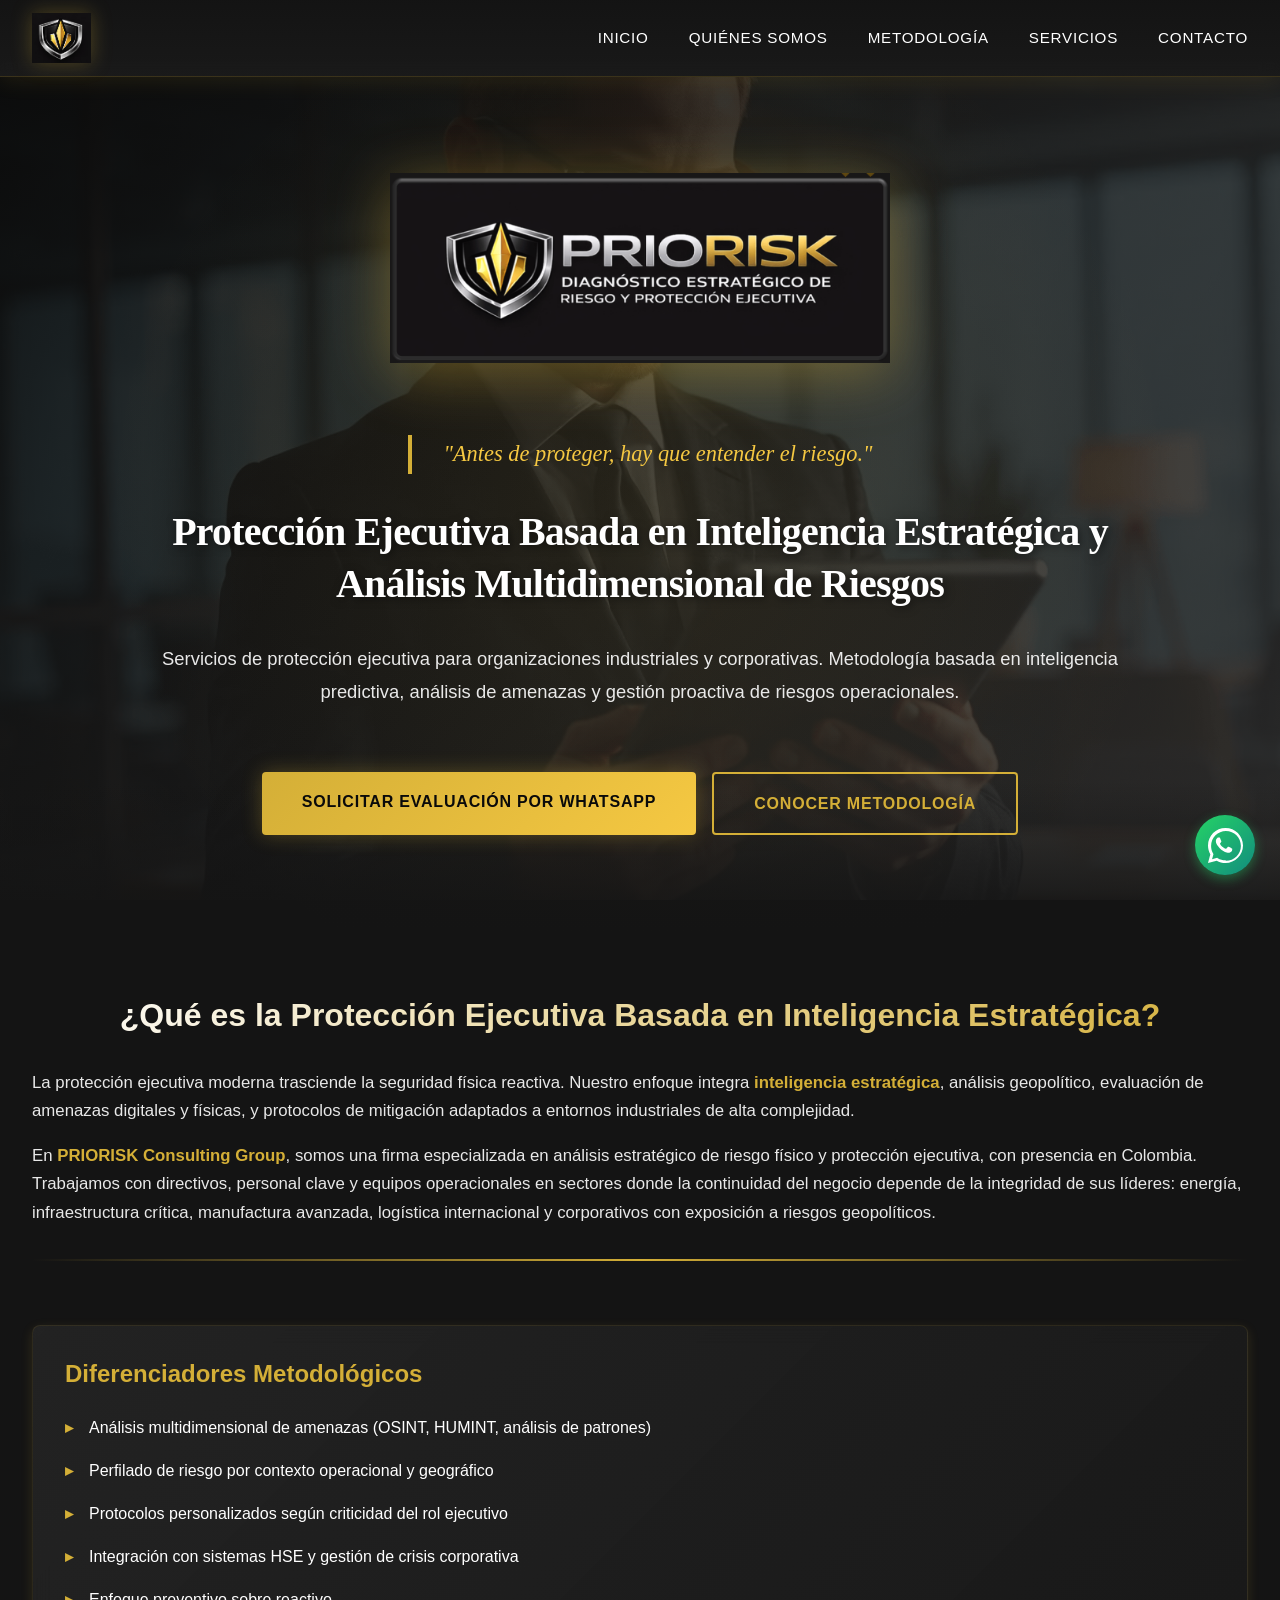
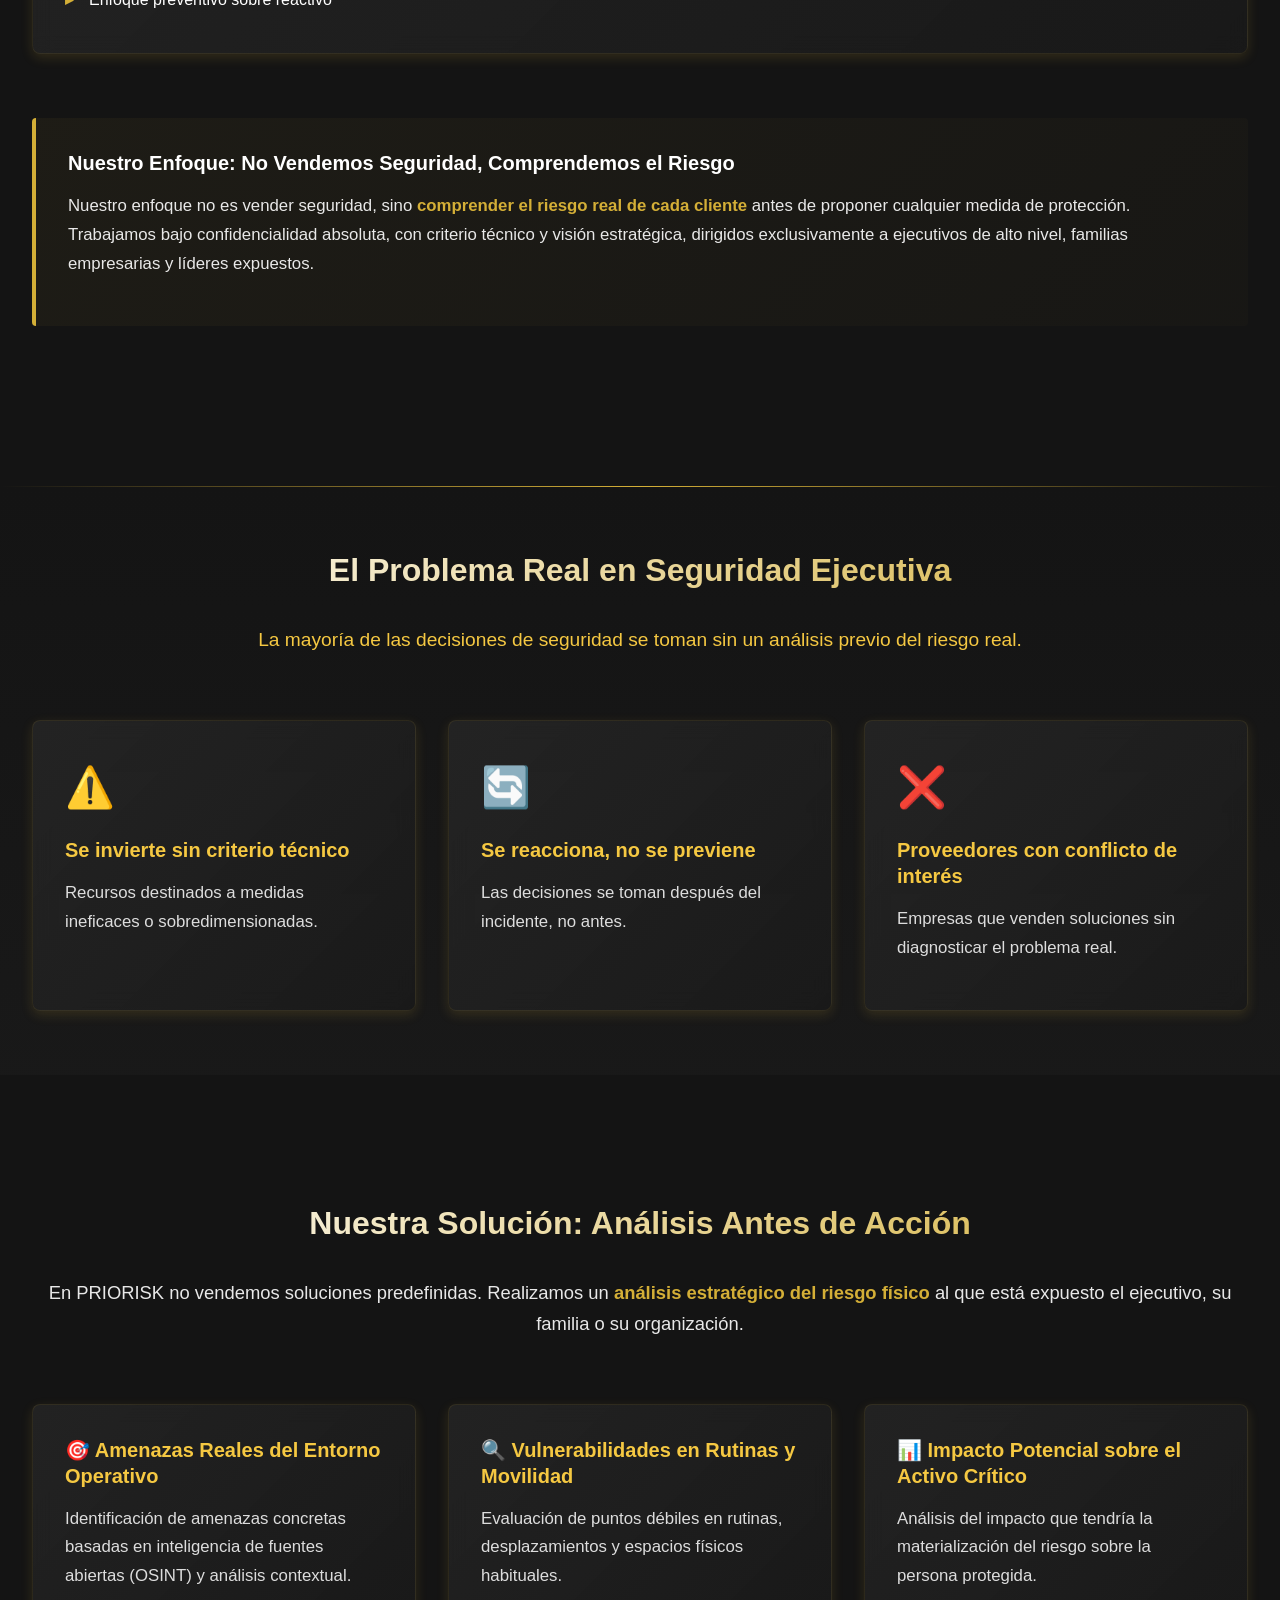
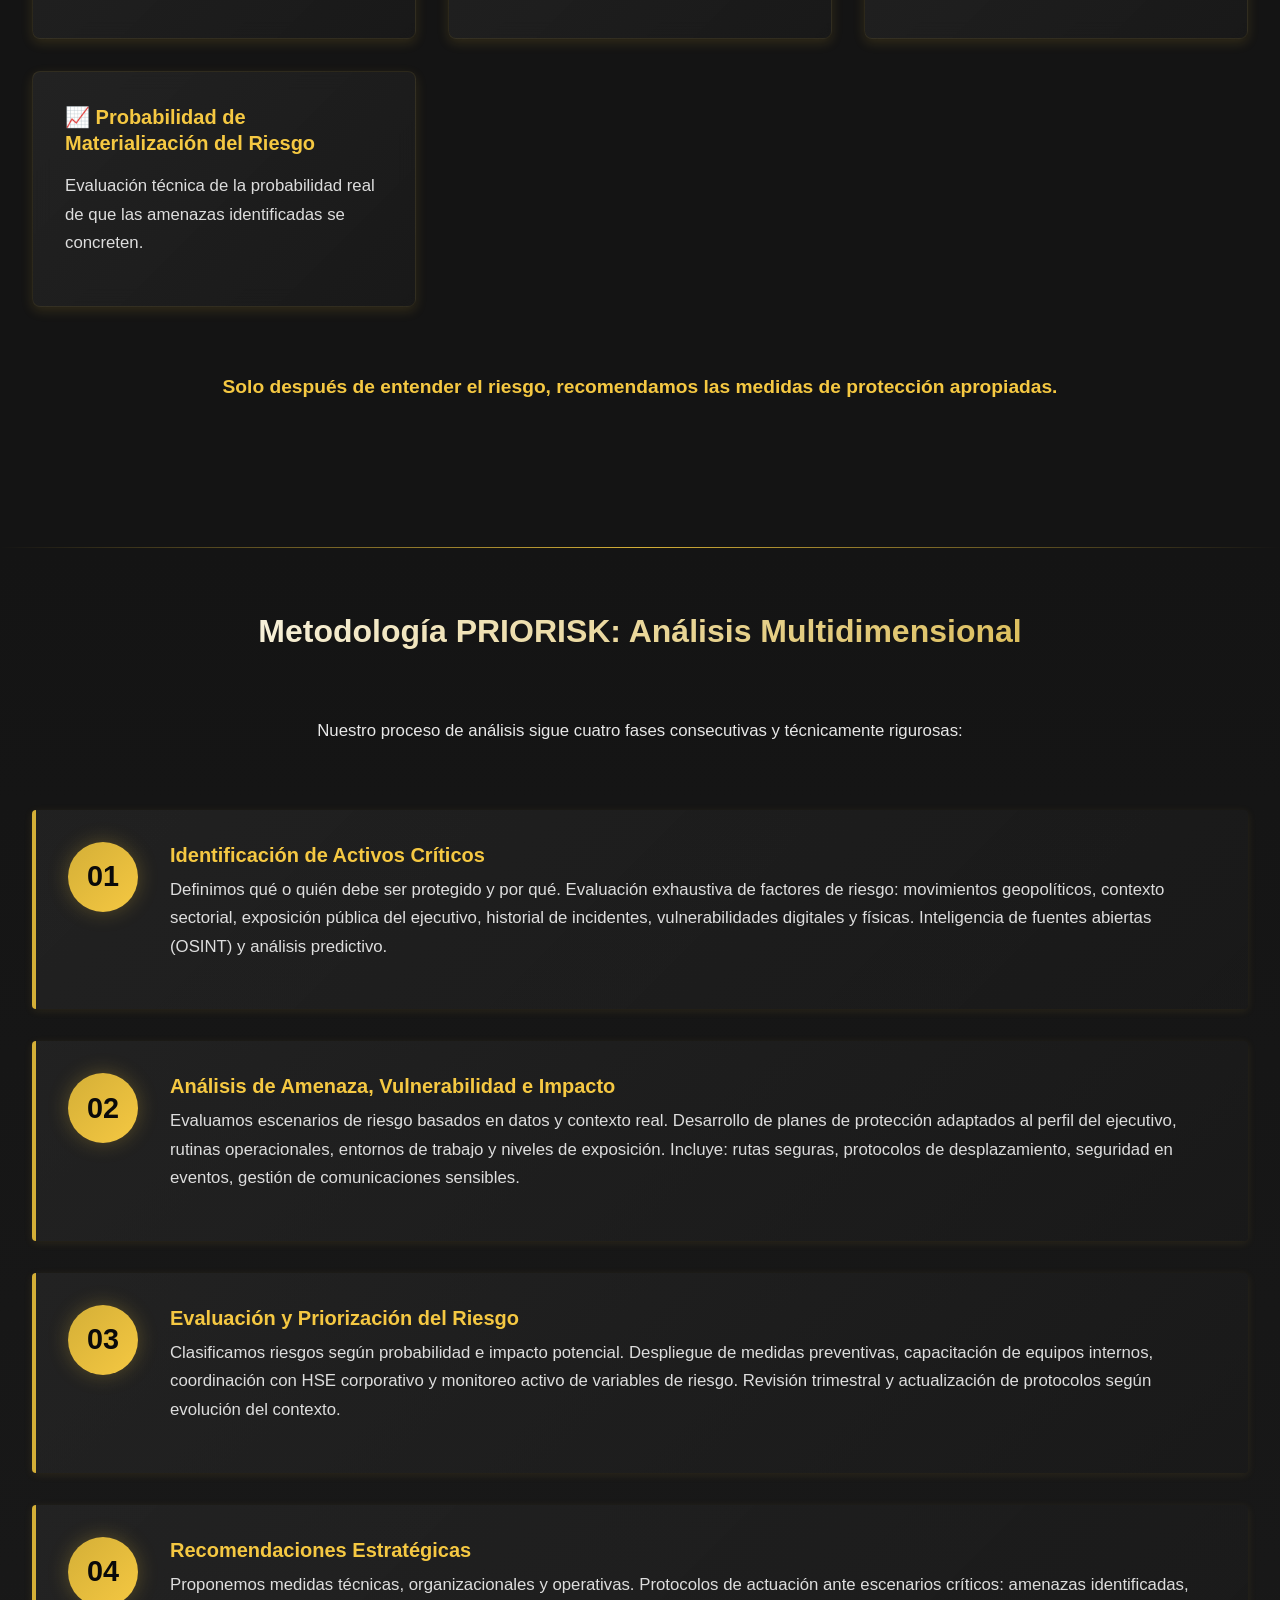
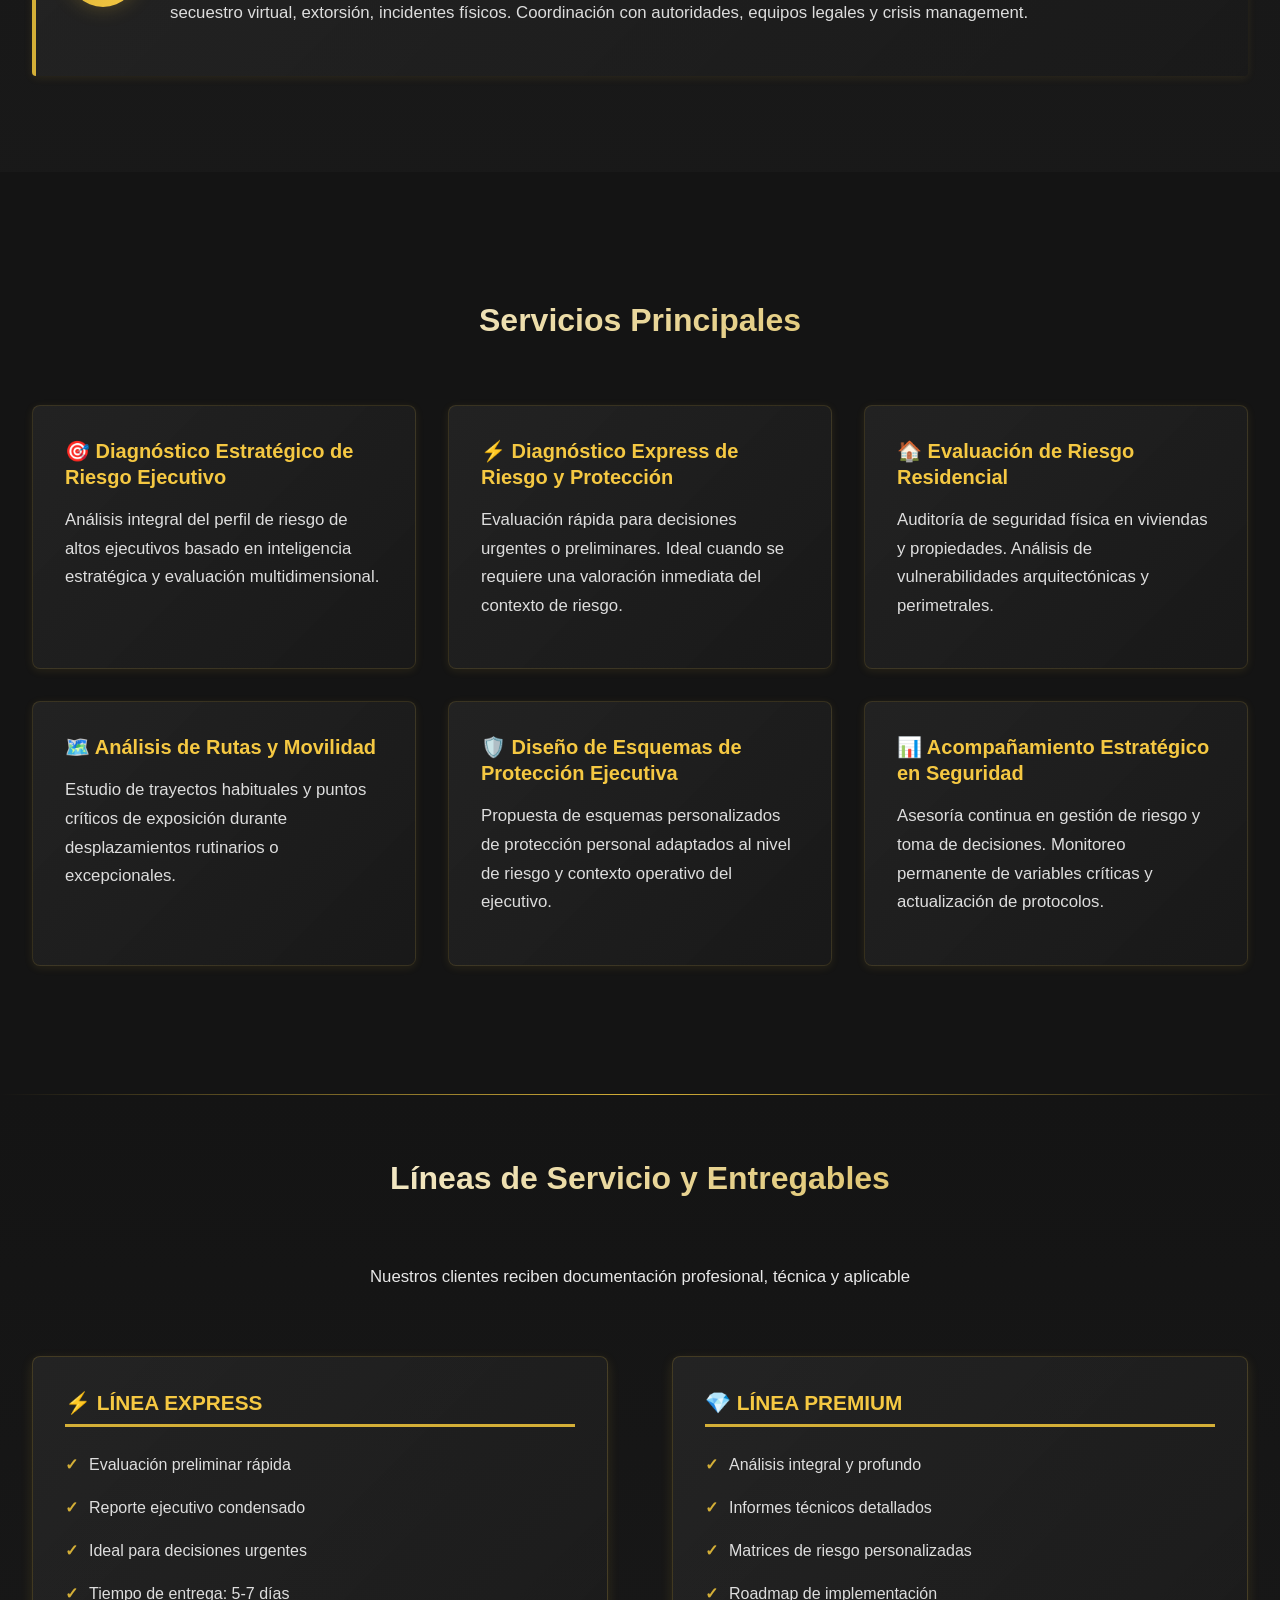
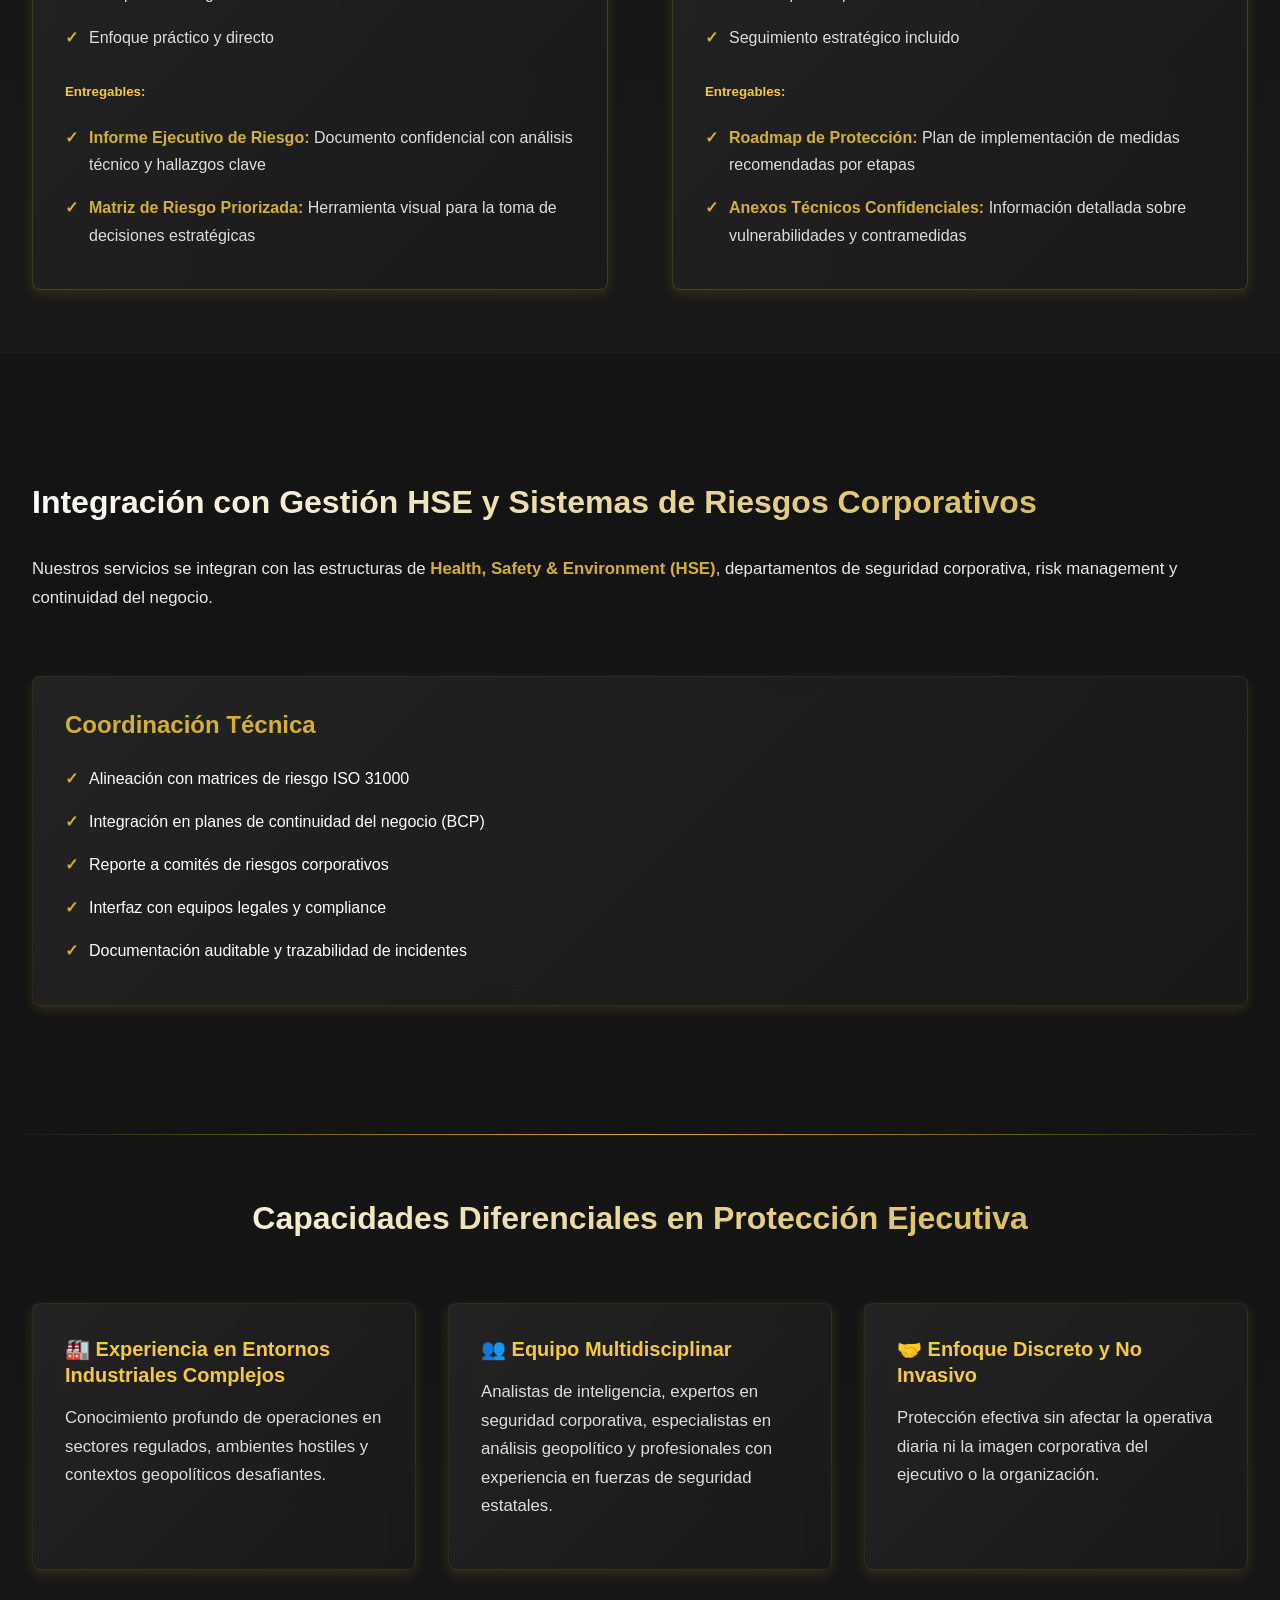
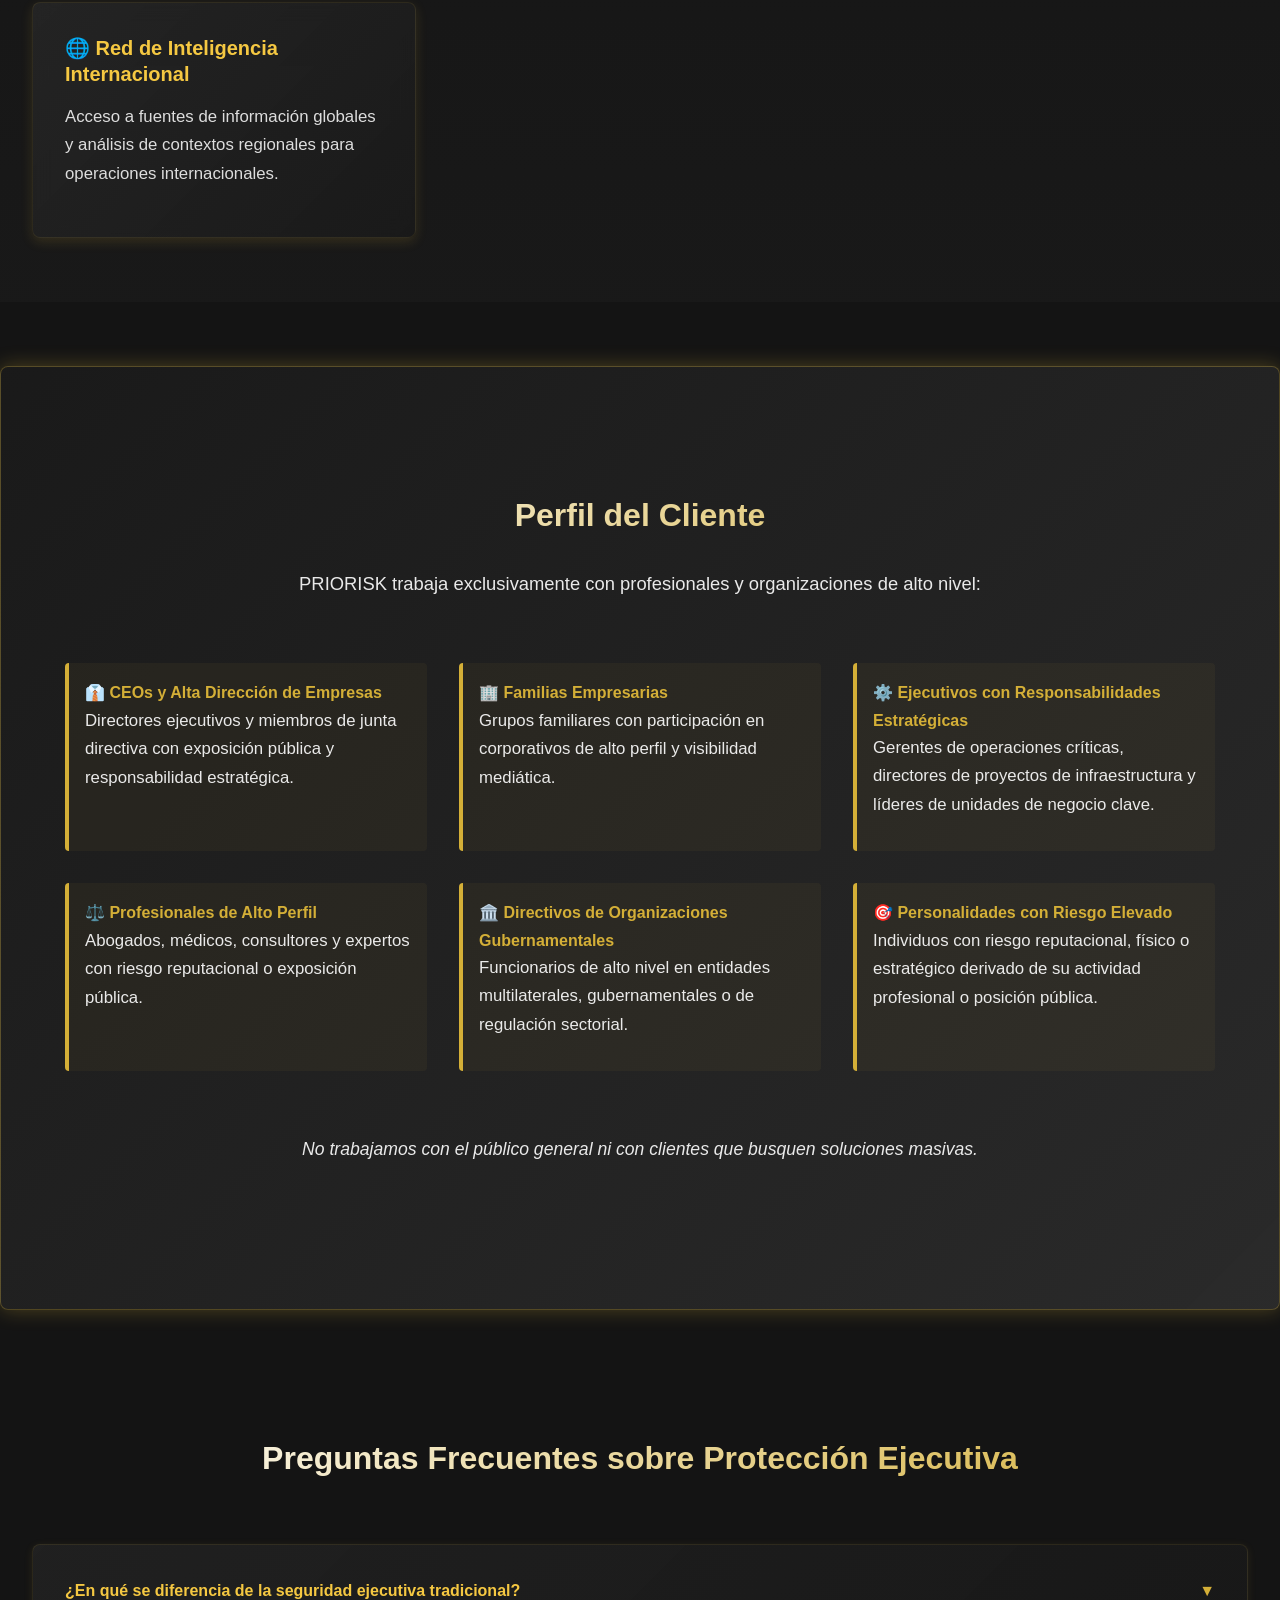
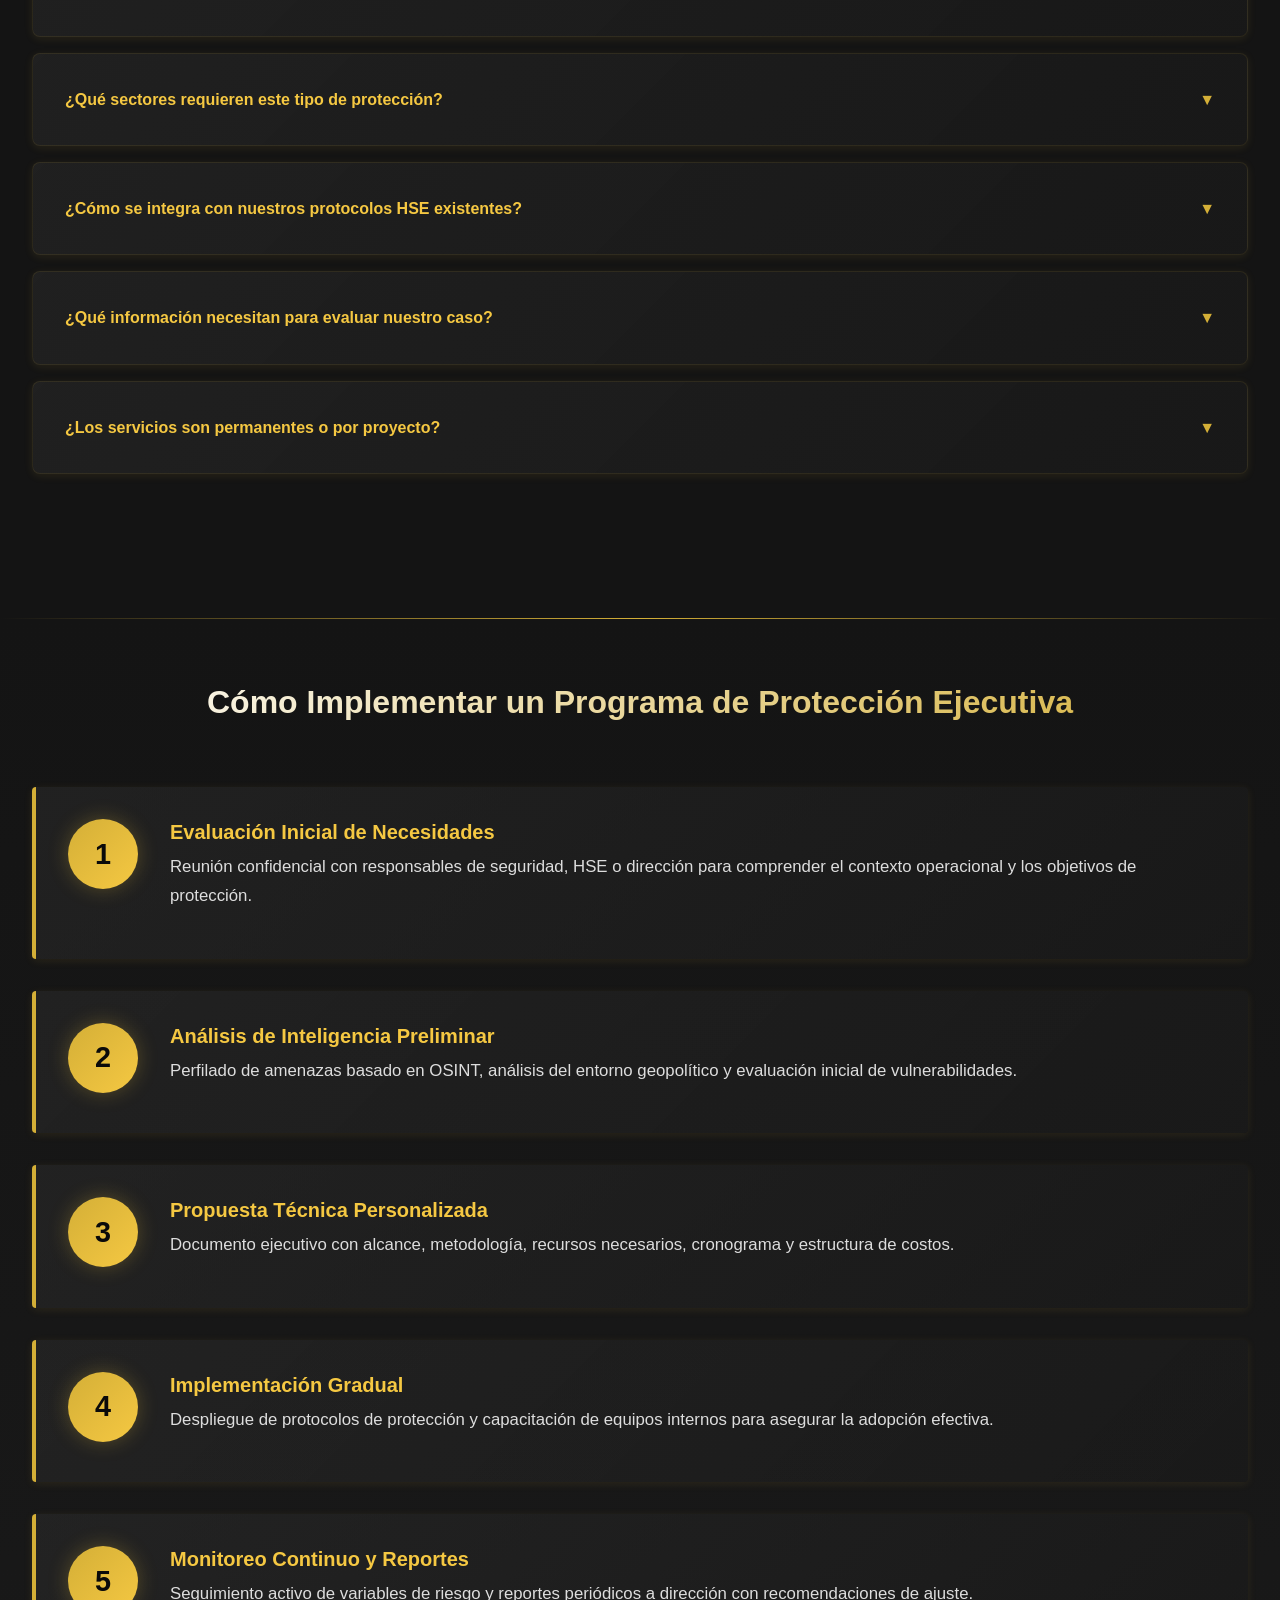
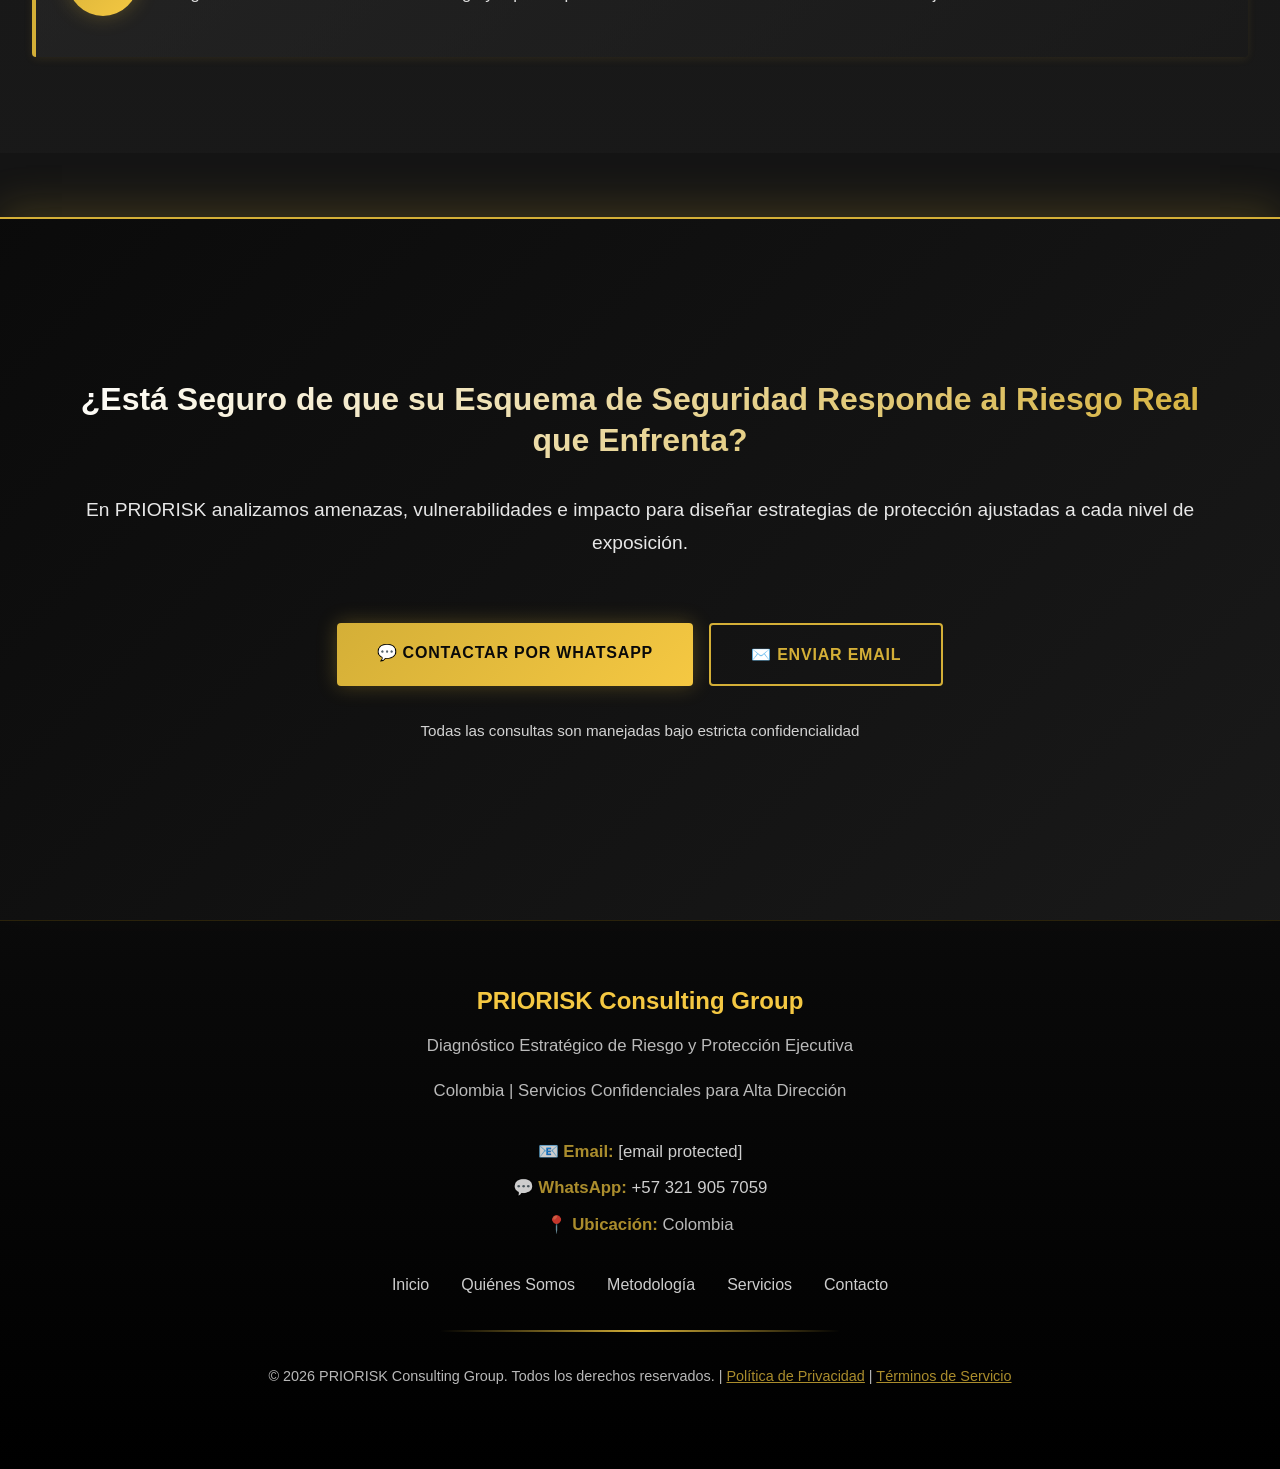
==== index.html @ aaebba5a "Update index.html" ====
<!DOCTYPE html>
<html lang="es-CO">
<head>
    <meta charset="UTF-8">
    <meta name="viewport" content="width=device-width, initial-scale=1.0">
    
    <!-- SEO META TAGS -->
    <title>Protección Ejecutiva | Inteligencia Estratégica B2B</title>
    <meta name="description" content="Protección ejecutiva basada en análisis multidimensional e inteligencia estratégica. Mitigación de riesgos corporativos para C-level y operaciones críticas.">
    <meta name="keywords" content="protección ejecutiva, inteligencia estratégica, análisis de riesgos, seguridad ejecutiva, protección corporativa, gestión de riesgos">
    <meta name="author" content="PRIORISK Consulting Group">
    <meta name="robots" content="index, follow">
    <link rel="canonical" href="https://jkpriorisk-co.github.io/">
    
    <!-- OPEN GRAPH / FACEBOOK -->
    <meta property="og:type" content="website">
    <meta property="og:url" content="https://jkpriorisk-co.github.io/">
    <meta property="og:title" content="PRIORISK | Protección Ejecutiva Basada en Inteligencia Estratégica">
    <meta property="og:description" content="Análisis estratégico de riesgo físico y protección ejecutiva para C-level, familias empresarias y líderes expuestos.">
    <meta property="og:image" content="https://jkpriorisk-co.github.io/images/og-image.jpg">
    
    <!-- TWITTER -->
    <meta property="twitter:card" content="summary_large_image">
    <meta property="twitter:url" content="https://jkpriorisk-co.github.io/">
    <meta property="twitter:title" content="PRIORISK | Protección Ejecutiva Basada en Inteligencia">
    <meta property="twitter:description" content="Protección ejecutiva basada en análisis multidimensional e inteligencia estratégica para corporativos B2B.">
    
    <!-- STRUCTURED DATA / SCHEMA.ORG -->
    <script type="application/ld+json">
    {
      "@context": "https://schema.org",
      "@type": "ProfessionalService",
      "name": "PRIORISK Consulting Group",
      "description": "Firma especializada en análisis estratégico de riesgo físico y protección ejecutiva basada en inteligencia estratégica",
      "url": "https://jkpriorisk-co.github.io",
      "logo": "https://jkpriorisk-co.github.io/images/logo-principal.png.png",
      "address": {
        "@type": "PostalAddress",
        "addressCountry": "CO",
        "addressLocality": "Barranquilla, Colombia"
      },
      "sameAs": [
        "https://www.linkedin.com/company/priorisk"
      ],
      "serviceType": "Protección Ejecutiva y Análisis de Riesgos",
      "areaServed": {
        "@type": "Country",
        "name": "Barranquilla, Colombia"
      },
      "audience": {
        "@type": "BusinessAudience",
        "audienceType": "C-level Executives, High Net Worth Individuals, Corporate Directors"
      }
    }
    </script>
    
    <script type="application/ld+json">
    {
      "@context": "https://schema.org",
      "@type": "Service",
      "serviceType": "Protección Ejecutiva Basada en Inteligencia Estratégica",
      "provider": {
        "@type": "Organization",
        "name": "PRIORISK Consulting Group"
      },
      "description": "Análisis estratégico del riesgo físico mediante inteligencia, evaluación de amenazas y diseño de esquemas de protección personalizados",
      "areaServed": "Barranquilla, Colombia",
      "audience": {
        "@type": "BusinessAudience",
        "audienceType": "B2B Industrial, Corporativo, Alta Dirección"
      }
    }
    </script>
    
    <!-- FAVICON -->
    <link rel="icon" type="image/png" href="images/logo-escudo.png.png">
    
    <style>
        /* ========================================
           VARIABLES CSS - PALETA CORPORATIVA PRIORISK
        ======================================== */
        :root {
            /* Paleta de colores PRIORISK - Basada en el branding oficial */
            --color-primary: #1A1A1A;        /* Negro corporativo */
            --color-secondary: #2D2D2D;      /* Gris oscuro */
            --color-accent: #D4AF37;         /* Oro/Amarillo corporativo */
            --color-accent-light: #F5C842;   /* Dorado claro */
            --color-silver: #C0C0C0;         /* Plateado del escudo */
            --color-dark: #0A0A0A;
            --color-white: #FFFFFF;
            --color-grey: #757575;
            --color-grey-light: #E8E8E8;
            --color-bg-dark: #141414;
            
            /* Tipografía */
            --font-primary: 'Segoe UI', 'Helvetica Neue', Arial, sans-serif;
            --font-secondary: Georgia, 'Times New Roman', serif;
            
            /* Espaciado */
            --spacing-xs: 0.5rem;
            --spacing-sm: 1rem;
            --spacing-md: 2rem;
            --spacing-lg: 4rem;
            --spacing-xl: 6rem;
            
            /* Sombras */
            --shadow-sm: 0 2px 8px rgba(212, 175, 55, 0.1);
            --shadow-md: 0 4px 12px rgba(212, 175, 55, 0.15);
            --shadow-lg: 0 8px 24px rgba(212, 175, 55, 0.2);
            --shadow-gold: 0 0 20px rgba(212, 175, 55, 0.3);
            
            /* Transiciones */
            --transition: all 0.3s ease;
        }
        
        /* Reset básico */
        * {
            margin: 0;
            padding: 0;
            box-sizing: border-box;
        }
        
        html {
            scroll-behavior: smooth;
            font-size: 16px;
        }
        
        body {
            font-family: var(--font-primary);
            line-height: 1.7;
            color: var(--color-white);
            background-color: var(--color-bg-dark);
            overflow-x: hidden;
        }
        
        /* ========================================
           TIPOGRAFÍA
        ======================================== */
        h1, h2, h3, h4, h5, h6 {
            font-weight: 700;
            line-height: 1.3;
            margin-bottom: var(--spacing-sm);
            color: var(--color-white);
        }
        
        h1 {
            font-size: 2.5rem;
            font-family: var(--font-secondary);
            letter-spacing: -0.02em;
        }
        
        h2 {
            font-size: 2rem;
            margin-bottom: var(--spacing-md);
            background: linear-gradient(135deg, var(--color-white) 0%, var(--color-accent) 100%);
            -webkit-background-clip: text;
            -webkit-text-fill-color: transparent;
            background-clip: text;
        }
        
        h3 {
            font-size: 1.5rem;
            color: var(--color-accent);
        }
        
        h4 {
            font-size: 1.25rem;
            color: var(--color-white);
        }
        
        p {
            margin-bottom: var(--spacing-sm);
            font-size: 1.05rem;
            color: rgba(255, 255, 255, 0.9);
        }
        
        strong {
            color: var(--color-accent);
            font-weight: 600;
        }
        
        /* ========================================
           HEADER Y NAVEGACIÓN
        ======================================== */
        .header {
            background: linear-gradient(180deg, rgba(20, 20, 20, 0.98) 0%, rgba(26, 26, 26, 0.95) 100%);
            backdrop-filter: blur(10px);
            color: var(--color-white);
            padding: 0.8rem 0;
            position: sticky;
            top: 0;
            z-index: 1000;
            box-shadow: 0 4px 20px rgba(212, 175, 55, 0.1);
            border-bottom: 1px solid rgba(212, 175, 55, 0.2);
        }
        
        .nav-container {
            max-width: 1400px;
            margin: 0 auto;
            padding: 0 var(--spacing-md);
            display: flex;
            justify-content: space-between;
            align-items: center;
        }
        
        .logo-header {
            display: flex;
            align-items: center;
            text-decoration: none;
        }
        
        .logo-header img {
            height: 50px;
            width: auto;
            filter: drop-shadow(0 0 10px rgba(212, 175, 55, 0.3));
            transition: var(--transition);
        }
        
        .logo-header:hover img {
            filter: drop-shadow(0 0 15px rgba(212, 175, 55, 0.5));
            transform: scale(1.05);
        }
        
        .nav-menu {
            display: flex;
            list-style: none;
            gap: 2.5rem;
        }
        
        .nav-menu a {
            color: var(--color-white);
            text-decoration: none;
            font-weight: 500;
            transition: var(--transition);
            padding: 0.5rem 0;
            border-bottom: 2px solid transparent;
            font-size: 0.95rem;
            letter-spacing: 0.05em;
            text-transform: uppercase;
        }
        
        .nav-menu a:hover {
            color: var(--color-accent);
            border-bottom-color: var(--color-accent);
        }
        
        /* ========================================
           HERO SECTION
        ======================================== */
        .hero {
            background: 
                linear-gradient(135deg, rgba(10, 10, 10, 0.92) 0%, rgba(26, 26, 26, 0.85) 50%, rgba(45, 45, 45, 0.88) 100%), 
                url('images/fondo-hero.png.png');
            background-size: cover;
            background-position: center;
            background-attachment: fixed;
            color: var(--color-white);
            padding: var(--spacing-xl) var(--spacing-md);
            text-align: center;
            position: relative;
            min-height: 85vh;
            display: flex;
            align-items: center;
            justify-content: center;
        }
        
        .hero::before {
            content: '';
            position: absolute;
            top: 0;
            left: 0;
            right: 0;
            bottom: 0;
            background: radial-gradient(circle at 50% 50%, rgba(212, 175, 55, 0.08) 0%, transparent 70%);
            pointer-events: none;
        }
        
        .hero::after {
            content: '';
            position: absolute;
            bottom: 0;
            left: 0;
            right: 0;
            height: 150px;
            background: linear-gradient(to bottom, transparent, var(--color-bg-dark));
            pointer-events: none;
        }
        
        .hero-content {
            max-width: 1000px;
            margin: 0 auto;
            position: relative;
            z-index: 1;
        }
        
        .hero-logo {
            margin-bottom: var(--spacing-lg);
            animation: fadeInDown 1s ease-out;
        }
        
        .hero-logo img {
            max-width: 500px;
            width: 90%;
            height: auto;
            filter: drop-shadow(0 10px 30px rgba(212, 175, 55, 0.4));
        }
        
        @keyframes fadeInDown {
            from {
                opacity: 0;
                transform: translateY(-30px);
            }
            to {
                opacity: 1;
                transform: translateY(0);
            }
        }
        
        .hero-quote {
            font-size: 1.4rem;
            font-style: italic;
            font-family: var(--font-secondary);
            margin-bottom: var(--spacing-md);
            opacity: 0.95;
            border-left: 4px solid var(--color-accent);
            padding-left: var(--spacing-md);
            text-align: left;
            display: inline-block;
            color: var(--color-accent-light);
            animation: fadeIn 1.2s ease-out 0.3s both;
        }
        
        @keyframes fadeIn {
            from { opacity: 0; }
            to { opacity: 1; }
        }
        
        .hero h1 {
            color: var(--color-white);
            margin-bottom: var(--spacing-md);
            text-shadow: 2px 2px 8px rgba(0,0,0,0.5);
            animation: fadeIn 1.4s ease-out 0.5s both;
        }
        
        .hero-subtitle {
            font-size: 1.15rem;
            line-height: 1.8;
            margin-bottom: var(--spacing-lg);
            opacity: 0.9;
            animation: fadeIn 1.6s ease-out 0.7s both;
        }
        
        /* ========================================
           BOTONES / CTAs
        ======================================== */
        .btn {
            display: inline-block;
            padding: 1rem 2.5rem;
            font-size: 1rem;
            font-weight: 600;
            text-decoration: none;
            border-radius: 4px;
            transition: var(--transition);
            cursor: pointer;
            border: none;
            text-align: center;
            letter-spacing: 0.05em;
            text-transform: uppercase;
        }
        
        .btn-primary {
            background: linear-gradient(135deg, var(--color-accent) 0%, var(--color-accent-light) 100%);
            color: var(--color-dark);
            box-shadow: var(--shadow-gold);
            font-weight: 700;
        }
        
        .btn-primary:hover {
            background: linear-gradient(135deg, var(--color-accent-light) 0%, var(--color-accent) 100%);
            transform: translateY(-3px);
            box-shadow: 0 10px 30px rgba(212, 175, 55, 0.4);
        }
        
        .btn-secondary {
            background-color: transparent;
            color: var(--color-accent);
            border: 2px solid var(--color-accent);
        }
        
        .btn-secondary:hover {
            background-color: var(--color-accent);
            color: var(--color-dark);
            transform: translateY(-3px);
        }
        
        /* ========================================
           CONTENEDOR GENÉRICO
        ======================================== */
        .container {
            max-width: 1400px;
            margin: 0 auto;
            padding: var(--spacing-lg) var(--spacing-md);
        }
        
        .section {
            margin-bottom: var(--spacing-lg);
        }
        
        .section-alt {
            background: linear-gradient(180deg, var(--color-bg-dark) 0%, rgba(26, 26, 26, 0.8) 100%);
            position: relative;
        }
        
        .section-alt::before {
            content: '';
            position: absolute;
            top: 0;
            left: 0;
            right: 0;
            height: 1px;
            background: linear-gradient(90deg, transparent, var(--color-accent), transparent);
        }
        
        /* ========================================
           TARJETAS Y BLOQUES DE CONTENIDO
        ======================================== */
        .card {
            background: linear-gradient(135deg, rgba(45, 45, 45, 0.6) 0%, rgba(26, 26, 26, 0.8) 100%);
            border-radius: 8px;
            padding: var(--spacing-md);
            box-shadow: var(--shadow-md);
            transition: var(--transition);
            height: 100%;
            border: 1px solid rgba(212, 175, 55, 0.1);
            backdrop-filter: blur(10px);
        }
        
        .card:hover {
            box-shadow: var(--shadow-gold);
            transform: translateY(-6px);
            border-color: rgba(212, 175, 55, 0.3);
        }
        
        .card-icon {
            font-size: 2.5rem;
            margin-bottom: var(--spacing-sm);
        }
        
        .card h3 {
            margin-bottom: var(--spacing-sm);
            color: var(--color-accent);
        }
        
        .card h4 {
            color: var(--color-accent-light);
        }
        
        .card p {
            color: rgba(255, 255, 255, 0.85);
        }
        
        /* ========================================
           GRID LAYOUTS
        ======================================== */
        .grid {
            display: grid;
            gap: var(--spacing-md);
        }
        
        .grid-2 {
            grid-template-columns: repeat(auto-fit, minmax(320px, 1fr));
        }
        
        .grid-3 {
            grid-template-columns: repeat(auto-fit, minmax(300px, 1fr));
        }
        
        /* ========================================
           METODOLOGÍA / PROCESO
        ======================================== */
        .methodology-step {
            display: flex;
            gap: var(--spacing-md);
            margin-bottom: var(--spacing-md);
            padding: var(--spacing-md);
            background: linear-gradient(135deg, rgba(45, 45, 45, 0.5) 0%, rgba(26, 26, 26, 0.7) 100%);
            border-left: 4px solid var(--color-accent);
            border-radius: 4px;
            box-shadow: var(--shadow-sm);
            transition: var(--transition);
        }
        
        .methodology-step:hover {
            border-left-width: 6px;
            box-shadow: var(--shadow-gold);
            transform: translateX(5px);
        }
        
        .step-number {
            flex-shrink: 0;
            width: 70px;
            height: 70px;
            background: linear-gradient(135deg, var(--color-accent) 0%, var(--color-accent-light) 100%);
            color: var(--color-dark);
            display: flex;
            align-items: center;
            justify-content: center;
            font-size: 1.8rem;
            font-weight: 700;
            border-radius: 50%;
            box-shadow: var(--shadow-gold);
        }
        
        .step-content h4 {
            margin-bottom: 0.5rem;
            color: var(--color-accent-light);
        }
        
        .step-content p {
            color: rgba(255, 255, 255, 0.85);
        }
        
        /* ========================================
           SERVICIOS
        ======================================== */
        .service-card {
            background: linear-gradient(135deg, rgba(45, 45, 45, 0.6) 0%, rgba(26, 26, 26, 0.8) 100%);
            padding: var(--spacing-md);
            border-radius: 8px;
            box-shadow: var(--shadow-sm);
            transition: var(--transition);
            border-top: 4px solid var(--color-accent);
            border: 1px solid rgba(212, 175, 55, 0.15);
        }
        
        .service-card:hover {
            box-shadow: var(--shadow-gold);
            transform: translateY(-6px);
            border-color: var(--color-accent);
        }
        
        .service-card h4 {
            color: var(--color-accent-light);
            margin-bottom: var(--spacing-sm);
        }
        
        .service-card p {
            color: rgba(255, 255, 255, 0.85);
        }
        
        /* ========================================
           FAQ / PREGUNTAS FRECUENTES
        ======================================== */
        .faq-item {
            background: linear-gradient(135deg, rgba(45, 45, 45, 0.5) 0%, rgba(26, 26, 26, 0.7) 100%);
            margin-bottom: var(--spacing-sm);
            border-radius: 8px;
            box-shadow: var(--shadow-sm);
            overflow: hidden;
            border: 1px solid rgba(212, 175, 55, 0.1);
            transition: var(--transition);
        }
        
        .faq-item:hover {
            border-color: rgba(212, 175, 55, 0.3);
        }
        
        .faq-question {
            padding: var(--spacing-md);
            cursor: pointer;
            font-weight: 600;
            color: var(--color-accent-light);
            display: flex;
            justify-content: space-between;
            align-items: center;
            transition: var(--transition);
        }
        
        .faq-question:hover {
            background-color: rgba(212, 175, 55, 0.05);
        }
        
        .faq-answer {
            padding: 0 var(--spacing-md) var(--spacing-md);
            display: none;
            color: rgba(255, 255, 255, 0.85);
        }
        
        .faq-item.active .faq-answer {
            display: block;
        }
        
        .faq-icon {
            transition: var(--transition);
            color: var(--color-accent);
        }
        
        .faq-item.active .faq-icon {
            transform: rotate(180deg);
        }
        
        /* ========================================
           LÍNEAS DE SERVICIO
        ======================================== */
        .service-line {
            display: grid;
            grid-template-columns: 1fr 1fr;
            gap: var(--spacing-lg);
            margin-top: var(--spacing-lg);
        }
        
        .service-box {
            background: linear-gradient(135deg, rgba(45, 45, 45, 0.6) 0%, rgba(26, 26, 26, 0.8) 100%);
            padding: var(--spacing-md);
            border-radius: 8px;
            box-shadow: var(--shadow-md);
            border: 1px solid rgba(212, 175, 55, 0.2);
            transition: var(--transition);
        }
        
        .service-box:hover {
            box-shadow: var(--shadow-gold);
            border-color: var(--color-accent);
        }
        
        .service-box h4 {
            font-size: 1.3rem;
            margin-bottom: var(--spacing-sm);
            padding-bottom: var(--spacing-xs);
            border-bottom: 3px solid var(--color-accent);
            color: var(--color-accent-light);
        }
        
        .service-box ul {
            list-style: none;
            padding-left: 0;
        }
        
        .service-box ul li {
            padding: 0.5rem 0;
            padding-left: 1.5rem;
            position: relative;
            color: rgba(255, 255, 255, 0.85);
        }
        
        .service-box ul li::before {
            content: '✓';
            position: absolute;
            left: 0;
            color: var(--color-accent);
            font-weight: 700;
        }
        
        /* ========================================
           PERFIL DE CLIENTE
        ======================================== */
        .client-profile {
            background: linear-gradient(135deg, rgba(26, 26, 26, 0.95) 0%, rgba(45, 45, 45, 0.9) 100%);
            color: var(--color-white);
            padding: var(--spacing-lg) var(--spacing-md);
            border-radius: 8px;
            margin: var(--spacing-lg) 0;
            border: 1px solid rgba(212, 175, 55, 0.3);
            box-shadow: var(--shadow-gold);
        }
        
        .client-list {
            display: grid;
            grid-template-columns: repeat(auto-fit, minmax(280px, 1fr));
            gap: var(--spacing-md);
            margin-top: var(--spacing-md);
        }
        
        .client-item {
            padding: var(--spacing-sm);
            background: rgba(212, 175, 55, 0.05);
            border-radius: 4px;
            border-left: 4px solid var(--color-accent);
            transition: var(--transition);
        }
        
        .client-item:hover {
            background: rgba(212, 175, 55, 0.1);
            transform: translateX(5px);
        }
        
        /* ========================================
           CALL TO ACTION SECTION
        ======================================== */
        .cta-section {
            background: linear-gradient(135deg, rgba(10, 10, 10, 0.95) 0%, rgba(26, 26, 26, 0.9) 100%);
            color: var(--color-white);
            padding: var(--spacing-xl) var(--spacing-md);
            text-align: center;
            border-top: 2px solid var(--color-accent);
            box-shadow: 0 -10px 40px rgba(212, 175, 55, 0.2);
        }
        
        .cta-section h2 {
            color: var(--color-white);
            margin-bottom: var(--spacing-md);
        }
        
        /* ========================================
           FOOTER
        ======================================== */
        .footer {
            background: linear-gradient(180deg, rgba(10, 10, 10, 0.98) 0%, rgba(0, 0, 0, 1) 100%);
            color: var(--color-white);
            padding: var(--spacing-lg) var(--spacing-md);
            text-align: center;
            border-top: 1px solid rgba(212, 175, 55, 0.2);
        }
        
        .footer-content {
            max-width: 1200px;
            margin: 0 auto;
        }
        
        .footer p {
            opacity: 0.8;
            margin-bottom: var(--spacing-sm);
        }
        
        .footer-links {
            margin-top: var(--spacing-md);
            display: flex;
            justify-content: center;
            gap: var(--spacing-md);
            flex-wrap: wrap;
        }
        
        .footer-links a {
            color: var(--color-white);
            text-decoration: none;
            opacity: 0.8;
            transition: var(--transition);
        }
        
        .footer-links a:hover {
            opacity: 1;
            color: var(--color-accent);
        }
        
        /* ========================================
           DECORACIÓN ADICIONAL
        ======================================== */
        .gold-line {
            height: 2px;
            background: linear-gradient(90deg, transparent, var(--color-accent), transparent);
            margin: var(--spacing-md) 0;
        }
        
        .accent-box {
            background: linear-gradient(135deg, rgba(212, 175, 55, 0.05) 0%, rgba(212, 175, 55, 0.02) 100%);
            border-left: 4px solid var(--color-accent);
            padding: var(--spacing-md);
            border-radius: 4px;
            margin: var(--spacing-md) 0;
        }
        
        /* ========================================
           RESPONSIVE DESIGN
        ======================================== */
        @media (max-width: 768px) {
            :root {
                font-size: 14px;
            }
            
            h1 {
                font-size: 2rem;
            }
            
            h2 {
                font-size: 1.75rem;
            }
            
            .nav-menu {
                display: none;
            }
            
            .hero {
                padding: var(--spacing-lg) var(--spacing-sm);
                min-height: 70vh;
            }
            
            .hero-logo img {
                max-width: 350px;
            }
            
            .container {
                padding: var(--spacing-md) var(--spacing-sm);
            }
            
            .service-line {
                grid-template-columns: 1fr;
            }
            
            .methodology-step {
                flex-direction: column;
                text-align: center;
            }
            
            .step-number {
                margin: 0 auto;
            }
            
            .logo-header img {
                height: 40px;
            }
        }
        
        /* ========================================
           UTILIDADES
        ======================================== */
        .text-center {
            text-align: center;
        }
        
        .mb-lg {
            margin-bottom: var(--spacing-lg);
        }
        
        .mb-md {
            margin-bottom: var(--spacing-md);
        }
        
        .mt-lg {
            margin-top: var(--spacing-lg);
        }
        
        .highlight {
            background: linear-gradient(135deg, rgba(212, 175, 55, 0.1) 0%, rgba(212, 175, 55, 0.05) 100%);
            padding: 0.2rem 0.5rem;
            border-radius: 3px;
            border-left: 3px solid var(--color-accent);
        }
        
        /* ========================================
           BOTÓN FLOTANTE DE WHATSAPP
        ======================================== */
        .whatsapp-float {
            position: fixed;
            bottom: 25px;
            right: 25px;
            z-index: 999;
            animation: pulse 2s infinite;
        }
        
        .whatsapp-button {
            display: flex;
            align-items: center;
            justify-content: center;
            width: 60px;
            height: 60px;
            background: linear-gradient(135deg, #25D366 0%, #128C7E 100%);
            border-radius: 50%;
            box-shadow: 0 4px 12px rgba(37, 211, 102, 0.4);
            transition: var(--transition);
            text-decoration: none;
        }
        
        .whatsapp-button:hover {
            transform: scale(1.1);
            box-shadow: 0 6px 20px rgba(37, 211, 102, 0.6);
        }
        
        .whatsapp-button svg {
            width: 35px;
            height: 35px;
            fill: white;
        }
        
        @keyframes pulse {
            0%, 100% {
                transform: scale(1);
            }
            50% {
                transform: scale(1.05);
            }
        }
        
        @media (max-width: 768px) {
            .whatsapp-float {
                bottom: 20px;
                right: 20px;
            }
            
            .whatsapp-button {
                width: 55px;
                height: 55px;
            }
            
            .whatsapp-button svg {
                width: 30px;
                height: 30px;
            }
        }
    </style>
</head>
<body>

    <!-- ==========================================
         HEADER / NAVEGACIÓN
    =========================================== -->
    <header class="header">
        <nav class="nav-container">
            <a href="#" class="logo-header">
                <img src="images/logo-escudo.png.png" alt="PRIORISK Consulting Group">
            </a>
            <ul class="nav-menu">
                <li><a href="#inicio">Inicio</a></li>
                <li><a href="#quienes-somos">Quiénes Somos</a></li>
                <li><a href="#metodologia">Metodología</a></li>
                <li><a href="#servicios">Servicios</a></li>
                <li><a href="#contacto">Contacto</a></li>
            </ul>
        </nav>
    </header>

    <!-- ==========================================
         HERO SECTION
    =========================================== -->
    <section id="inicio" class="hero">
        <div class="hero-content">
            <div class="hero-logo">
                <img src="images/logo2.png" alt="PRIORISK - Diagnóstico Estratégico de Riesgo y Protección Ejecutiva">
            </div>
            
            <p class="hero-quote">"Antes de proteger, hay que entender el riesgo."</p>
            
            <h1>Protección Ejecutiva Basada en Inteligencia Estratégica y Análisis Multidimensional de Riesgos</h1>
            
            <p class="hero-subtitle">
                Servicios de protección ejecutiva para organizaciones industriales y corporativas. 
                Metodología basada en inteligencia predictiva, análisis de amenazas y gestión proactiva de riesgos operacionales.
            </p>
            
            <div style="display: flex; gap: 1rem; justify-content: center; flex-wrap: wrap; margin-top: 2rem;">
                <a href="https://wa.me/573219057059?text=Hola%20PRIORISK%2C%20estoy%20interesado%20en%20solicitar%20una%20evaluación%20de%20riesgos%20ejecutivos" target="_blank" rel="noopener noreferrer" class="btn btn-primary">Solicitar Evaluación por WhatsApp</a>
                <a href="#metodologia" class="btn btn-secondary">Conocer Metodología</a>
            </div>
        </div>
    </section>

    <!-- ==========================================
         SECCIÓN: ¿QUIÉNES SOMOS?
    =========================================== -->
    <section id="quienes-somos" class="section">
        <div class="container">
            <h2 class="text-center">¿Qué es la Protección Ejecutiva Basada en Inteligencia Estratégica?</h2>
            
            <p>
                La protección ejecutiva moderna trasciende la seguridad física reactiva. Nuestro enfoque integra <strong>inteligencia estratégica</strong>, 
                análisis geopolítico, evaluación de amenazas digitales y físicas, y protocolos de mitigación adaptados a entornos industriales de alta complejidad.
            </p>
            
            <p>
                En <strong>PRIORISK Consulting Group</strong>, somos una firma especializada en análisis estratégico de riesgo físico y protección ejecutiva, 
                con presencia en Colombia. Trabajamos con directivos, personal clave y equipos operacionales en sectores donde la continuidad del negocio 
                depende de la integridad de sus líderes: energía, infraestructura crítica, manufactura avanzada, logística internacional y corporativos 
                con exposición a riesgos geopolíticos.
            </p>
            
            <div class="gold-line"></div>
            
            <div class="card mt-lg">
                <h3>Diferenciadores Metodológicos</h3>
                <ul style="list-style: none; padding-left: 0;">
                    <li style="padding: 0.5rem 0; padding-left: 1.5rem; position: relative;">
                        <span style="position: absolute; left: 0; color: var(--color-accent); font-weight: 700;">▸</span>
                        Análisis multidimensional de amenazas (OSINT, HUMINT, análisis de patrones)
                    </li>
                    <li style="padding: 0.5rem 0; padding-left: 1.5rem; position: relative;">
                        <span style="position: absolute; left: 0; color: var(--color-accent); font-weight: 700;">▸</span>
                        Perfilado de riesgo por contexto operacional y geográfico
                    </li>
                    <li style="padding: 0.5rem 0; padding-left: 1.5rem; position: relative;">
                        <span style="position: absolute; left: 0; color: var(--color-accent); font-weight: 700;">▸</span>
                        Protocolos personalizados según criticidad del rol ejecutivo
                    </li>
                    <li style="padding: 0.5rem 0; padding-left: 1.5rem; position: relative;">
                        <span style="position: absolute; left: 0; color: var(--color-accent); font-weight: 700;">▸</span>
                        Integración con sistemas HSE y gestión de crisis corporativa
                    </li>
                    <li style="padding: 0.5rem 0; padding-left: 1.5rem; position: relative;">
                        <span style="position: absolute; left: 0; color: var(--color-accent); font-weight: 700;">▸</span>
                        Enfoque preventivo sobre reactivo
                    </li>
                </ul>
            </div>
            
            <div class="accent-box mt-lg">
                <h4>Nuestro Enfoque: No Vendemos Seguridad, Comprendemos el Riesgo</h4>
                <p>
                    Nuestro enfoque no es vender seguridad, sino <strong>comprender el riesgo real de cada cliente</strong> antes de proponer cualquier medida de protección. 
                    Trabajamos bajo confidencialidad absoluta, con criterio técnico y visión estratégica, dirigidos exclusivamente a ejecutivos de alto nivel, 
                    familias empresarias y líderes expuestos.
                </p>
            </div>
        </div>
    </section>

    <!-- ==========================================
         SECCIÓN: EL PROBLEMA REAL
    =========================================== -->
    <section class="section section-alt">
        <div class="container">
            <h2 class="text-center">El Problema Real en Seguridad Ejecutiva</h2>
            <p class="text-center" style="font-size: 1.2rem; margin-bottom: var(--spacing-lg); color: var(--color-accent-light);">
                La mayoría de las decisiones de seguridad se toman sin un análisis previo del riesgo real.
            </p>
            
            <div class="grid grid-3">
                <div class="card">
                    <div class="card-icon">⚠️</div>
                    <h4>Se invierte sin criterio técnico</h4>
                    <p>Recursos destinados a medidas ineficaces o sobredimensionadas.</p>
                </div>
                
                <div class="card">
                    <div class="card-icon">🔄</div>
                    <h4>Se reacciona, no se previene</h4>
                    <p>Las decisiones se toman después del incidente, no antes.</p>
                </div>
                
                <div class="card">
                    <div class="card-icon">❌</div>
                    <h4>Proveedores con conflicto de interés</h4>
                    <p>Empresas que venden soluciones sin diagnosticar el problema real.</p>
                </div>
            </div>
        </div>
    </section>

    <!-- ==========================================
         SECCIÓN: NUESTRA SOLUCIÓN
    =========================================== -->
    <section class="section">
        <div class="container">
            <h2 class="text-center">Nuestra Solución: Análisis Antes de Acción</h2>
            <p class="text-center mb-lg" style="font-size: 1.15rem;">
                En PRIORISK no vendemos soluciones predefinidas. Realizamos un <strong>análisis estratégico del riesgo físico</strong> 
                al que está expuesto el ejecutivo, su familia o su organización.
            </p>
            
            <div class="grid grid-2">
                <div class="card">
                    <h4>🎯 Amenazas Reales del Entorno Operativo</h4>
                    <p>Identificación de amenazas concretas basadas en inteligencia de fuentes abiertas (OSINT) y análisis contextual.</p>
                </div>
                
                <div class="card">
                    <h4>🔍 Vulnerabilidades en Rutinas y Movilidad</h4>
                    <p>Evaluación de puntos débiles en rutinas, desplazamientos y espacios físicos habituales.</p>
                </div>
                
                <div class="card">
                    <h4>📊 Impacto Potencial sobre el Activo Crítico</h4>
                    <p>Análisis del impacto que tendría la materialización del riesgo sobre la persona protegida.</p>
                </div>
                
                <div class="card">
                    <h4>📈 Probabilidad de Materialización del Riesgo</h4>
                    <p>Evaluación técnica de la probabilidad real de que las amenazas identificadas se concreten.</p>
                </div>
            </div>
            
            <p class="text-center mt-lg" style="font-size: 1.2rem; font-weight: 600; color: var(--color-accent-light);">
                Solo después de entender el riesgo, recomendamos las medidas de protección apropiadas.
            </p>
        </div>
    </section>

    <!-- ==========================================
         SECCIÓN: METODOLOGÍA PRIORISK
    =========================================== -->
    <section id="metodologia" class="section section-alt">
        <div class="container">
            <h2 class="text-center mb-lg">Metodología PRIORISK: Análisis Multidimensional</h2>
            <p class="text-center mb-lg">Nuestro proceso de análisis sigue cuatro fases consecutivas y técnicamente rigurosas:</p>
            
            <div class="methodology-step">
                <div class="step-number">01</div>
                <div class="step-content">
                    <h4>Identificación de Activos Críticos</h4>
                    <p>
                        Definimos qué o quién debe ser protegido y por qué. Evaluación exhaustiva de factores de riesgo: movimientos geopolíticos, 
                        contexto sectorial, exposición pública del ejecutivo, historial de incidentes, vulnerabilidades digitales y físicas. 
                        Inteligencia de fuentes abiertas (OSINT) y análisis predictivo.
                    </p>
                </div>
            </div>
            
            <div class="methodology-step">
                <div class="step-number">02</div>
                <div class="step-content">
                    <h4>Análisis de Amenaza, Vulnerabilidad e Impacto</h4>
                    <p>
                        Evaluamos escenarios de riesgo basados en datos y contexto real. Desarrollo de planes de protección adaptados al perfil del ejecutivo, 
                        rutinas operacionales, entornos de trabajo y niveles de exposición. Incluye: rutas seguras, protocolos de desplazamiento, 
                        seguridad en eventos, gestión de comunicaciones sensibles.
                    </p>
                </div>
            </div>
            
            <div class="methodology-step">
                <div class="step-number">03</div>
                <div class="step-content">
                    <h4>Evaluación y Priorización del Riesgo</h4>
                    <p>
                        Clasificamos riesgos según probabilidad e impacto potencial. Despliegue de medidas preventivas, capacitación de equipos internos, 
                        coordinación con HSE corporativo y monitoreo activo de variables de riesgo. Revisión trimestral y actualización de protocolos 
                        según evolución del contexto.
                    </p>
                </div>
            </div>
            
            <div class="methodology-step">
                <div class="step-number">04</div>
                <div class="step-content">
                    <h4>Recomendaciones Estratégicas</h4>
                    <p>
                        Proponemos medidas técnicas, organizacionales y operativas. Protocolos de actuación ante escenarios críticos: amenazas identificadas, 
                        secuestro virtual, extorsión, incidentes físicos. Coordinación con autoridades, equipos legales y crisis management.
                    </p>
                </div>
            </div>
        </div>
    </section>

    <!-- ==========================================
         SECCIÓN: SERVICIOS PRINCIPALES
    =========================================== -->
    <section id="servicios" class="section">
        <div class="container">
            <h2 class="text-center mb-lg">Servicios Principales</h2>
            
            <div class="grid grid-3">
                <div class="service-card">
                    <h4>🎯 Diagnóstico Estratégico de Riesgo Ejecutivo</h4>
                    <p>Análisis integral del perfil de riesgo de altos ejecutivos basado en inteligencia estratégica y evaluación multidimensional.</p>
                </div>
                
                <div class="service-card">
                    <h4>⚡ Diagnóstico Express de Riesgo y Protección</h4>
                    <p>Evaluación rápida para decisiones urgentes o preliminares. Ideal cuando se requiere una valoración inmediata del contexto de riesgo.</p>
                </div>
                
                <div class="service-card">
                    <h4>🏠 Evaluación de Riesgo Residencial</h4>
                    <p>Auditoría de seguridad física en viviendas y propiedades. Análisis de vulnerabilidades arquitectónicas y perimetrales.</p>
                </div>
                
                <div class="service-card">
                    <h4>🗺️ Análisis de Rutas y Movilidad</h4>
                    <p>Estudio de trayectos habituales y puntos críticos de exposición durante desplazamientos rutinarios o excepcionales.</p>
                </div>
                
                <div class="service-card">
                    <h4>🛡️ Diseño de Esquemas de Protección Ejecutiva</h4>
                    <p>Propuesta de esquemas personalizados de protección personal adaptados al nivel de riesgo y contexto operativo del ejecutivo.</p>
                </div>
                
                <div class="service-card">
                    <h4>📊 Acompañamiento Estratégico en Seguridad</h4>
                    <p>Asesoría continua en gestión de riesgo y toma de decisiones. Monitoreo permanente de variables críticas y actualización de protocolos.</p>
                </div>
            </div>
        </div>
    </section>

    <!-- ==========================================
         SECCIÓN: LÍNEAS DE SERVICIO Y ENTREGABLES
    =========================================== -->
    <section class="section section-alt">
        <div class="container">
            <h2 class="text-center mb-lg">Líneas de Servicio y Entregables</h2>
            <p class="text-center mb-lg">Nuestros clientes reciben documentación profesional, técnica y aplicable</p>
            
            <div class="service-line">
                <!-- LÍNEA EXPRESS -->
                <div class="service-box">
                    <h4>⚡ LÍNEA EXPRESS</h4>
                    <ul>
                        <li>Evaluación preliminar rápida</li>
                        <li>Reporte ejecutivo condensado</li>
                        <li>Ideal para decisiones urgentes</li>
                        <li>Tiempo de entrega: 5-7 días</li>
                        <li>Enfoque práctico y directo</li>
                    </ul>
                    <h5 style="margin-top: 1.5rem; color: var(--color-accent-light);">Entregables:</h5>
                    <ul>
                        <li><strong>Informe Ejecutivo de Riesgo:</strong> Documento confidencial con análisis técnico y hallazgos clave</li>
                        <li><strong>Matriz de Riesgo Priorizada:</strong> Herramienta visual para la toma de decisiones estratégicas</li>
                    </ul>
                </div>
                
                <!-- LÍNEA PREMIUM -->
                <div class="service-box">
                    <h4>💎 LÍNEA PREMIUM</h4>
                    <ul>
                        <li>Análisis integral y profundo</li>
                        <li>Informes técnicos detallados</li>
                        <li>Matrices de riesgo personalizadas</li>
                        <li>Roadmap de implementación</li>
                        <li>Seguimiento estratégico incluido</li>
                    </ul>
                    <h5 style="margin-top: 1.5rem; color: var(--color-accent-light);">Entregables:</h5>
                    <ul>
                        <li><strong>Roadmap de Protección:</strong> Plan de implementación de medidas recomendadas por etapas</li>
                        <li><strong>Anexos Técnicos Confidenciales:</strong> Información detallada sobre vulnerabilidades y contramedidas</li>
                    </ul>
                </div>
            </div>
        </div>
    </section>

    <!-- ==========================================
         SECCIÓN: INTEGRACIÓN CON SISTEMAS HSE
    =========================================== -->
    <section class="section">
        <div class="container">
            <h2>Integración con Gestión HSE y Sistemas de Riesgos Corporativos</h2>
            <p>
                Nuestros servicios se integran con las estructuras de <strong>Health, Safety & Environment (HSE)</strong>, departamentos de seguridad corporativa, 
                risk management y continuidad del negocio.
            </p>
            
            <div class="card mt-lg">
                <h3>Coordinación Técnica</h3>
                <ul style="list-style: none; padding-left: 0;">
                    <li style="padding: 0.5rem 0; padding-left: 1.5rem; position: relative;">
                        <span style="position: absolute; left: 0; color: var(--color-accent); font-weight: 700;">✓</span>
                        Alineación con matrices de riesgo ISO 31000
                    </li>
                    <li style="padding: 0.5rem 0; padding-left: 1.5rem; position: relative;">
                        <span style="position: absolute; left: 0; color: var(--color-accent); font-weight: 700;">✓</span>
                        Integración en planes de continuidad del negocio (BCP)
                    </li>
                    <li style="padding: 0.5rem 0; padding-left: 1.5rem; position: relative;">
                        <span style="position: absolute; left: 0; color: var(--color-accent); font-weight: 700;">✓</span>
                        Reporte a comités de riesgos corporativos
                    </li>
                    <li style="padding: 0.5rem 0; padding-left: 1.5rem; position: relative;">
                        <span style="position: absolute; left: 0; color: var(--color-accent); font-weight: 700;">✓</span>
                        Interfaz con equipos legales y compliance
                    </li>
                    <li style="padding: 0.5rem 0; padding-left: 1.5rem; position: relative;">
                        <span style="position: absolute; left: 0; color: var(--color-accent); font-weight: 700;">✓</span>
                        Documentación auditable y trazabilidad de incidentes
                    </li>
                </ul>
            </div>
        </div>
    </section>

    <!-- ==========================================
         SECCIÓN: CAPACIDADES DIFERENCIALES
    =========================================== -->
    <section class="section section-alt">
        <div class="container">
            <h2 class="text-center mb-lg">Capacidades Diferenciales en Protección Ejecutiva</h2>
            
            <div class="grid grid-2">
                <div class="card">
                    <h4>🏭 Experiencia en Entornos Industriales Complejos</h4>
                    <p>Conocimiento profundo de operaciones en sectores regulados, ambientes hostiles y contextos geopolíticos desafiantes.</p>
                </div>
                
                <div class="card">
                    <h4>👥 Equipo Multidisciplinar</h4>
                    <p>Analistas de inteligencia, expertos en seguridad corporativa, especialistas en análisis geopolítico y profesionales con experiencia en fuerzas de seguridad estatales.</p>
                </div>
                
                <div class="card">
                    <h4>🤝 Enfoque Discreto y No Invasivo</h4>
                    <p>Protección efectiva sin afectar la operativa diaria ni la imagen corporativa del ejecutivo o la organización.</p>
                </div>
                
                <div class="card">
                    <h4>🌐 Red de Inteligencia Internacional</h4>
                    <p>Acceso a fuentes de información globales y análisis de contextos regionales para operaciones internacionales.</p>
                </div>
            </div>
        </div>
    </section>

    <!-- ==========================================
         SECCIÓN: PERFIL DEL CLIENTE
    =========================================== -->
    <section class="client-profile">
        <div class="container">
            <h2 class="text-center" style="color: var(--color-white);">Perfil del Cliente</h2>
            <p class="text-center" style="font-size: 1.15rem; margin-bottom: var(--spacing-lg);">
                PRIORISK trabaja exclusivamente con profesionales y organizaciones de alto nivel:
            </p>
            
            <div class="client-list">
                <div class="client-item">
                    <strong>👔 CEOs y Alta Dirección de Empresas</strong>
                    <p>Directores ejecutivos y miembros de junta directiva con exposición pública y responsabilidad estratégica.</p>
                </div>
                
                <div class="client-item">
                    <strong>🏢 Familias Empresarias</strong>
                    <p>Grupos familiares con participación en corporativos de alto perfil y visibilidad mediática.</p>
                </div>
                
                <div class="client-item">
                    <strong>⚙️ Ejecutivos con Responsabilidades Estratégicas</strong>
                    <p>Gerentes de operaciones críticas, directores de proyectos de infraestructura y líderes de unidades de negocio clave.</p>
                </div>
                
                <div class="client-item">
                    <strong>⚖️ Profesionales de Alto Perfil</strong>
                    <p>Abogados, médicos, consultores y expertos con riesgo reputacional o exposición pública.</p>
                </div>
                
                <div class="client-item">
                    <strong>🏛️ Directivos de Organizaciones Gubernamentales</strong>
                    <p>Funcionarios de alto nivel en entidades multilaterales, gubernamentales o de regulación sectorial.</p>
                </div>
                
                <div class="client-item">
                    <strong>🎯 Personalidades con Riesgo Elevado</strong>
                    <p>Individuos con riesgo reputacional, físico o estratégico derivado de su actividad profesional o posición pública.</p>
                </div>
            </div>
            
            <p class="text-center mt-lg" style="font-size: 1.1rem; font-style: italic;">
                No trabajamos con el público general ni con clientes que busquen soluciones masivas.
            </p>
        </div>
    </section>

    <!-- ==========================================
         SECCIÓN: FAQ / PREGUNTAS FRECUENTES
    =========================================== -->
    <section class="section">
        <div class="container">
            <h2 class="text-center mb-lg">Preguntas Frecuentes sobre Protección Ejecutiva</h2>
            
            <div class="faq-item">
                <div class="faq-question">
                    <span>¿En qué se diferencia de la seguridad ejecutiva tradicional?</span>
                    <span class="faq-icon">▼</span>
                </div>
                <div class="faq-answer">
                    <p>
                        La protección tradicional es reactiva y centrada en escolta física. Nuestro enfoque es <strong>preventivo</strong>, 
                        basado en análisis de inteligencia, identificación anticipada de amenazas y mitigación de riesgos antes de que se materialicen. 
                        Analizamos el contexto completo: amenazas del entorno, vulnerabilidades operacionales y probabilidad de materialización.
                    </p>
                </div>
            </div>
            
            <div class="faq-item">
                <div class="faq-question">
                    <span>¿Qué sectores requieren este tipo de protección?</span>
                    <span class="faq-icon">▼</span>
                </div>
                <div class="faq-answer">
                    <p>
                        Empresas industriales con operaciones en zonas de riesgo, corporativos con alta exposición pública, sectores regulados 
                        (energía, infraestructura), organizaciones con presencia internacional y compañías en procesos de M&A o restructuración. 
                        También profesionales independientes de alto perfil con riesgo reputacional o físico.
                    </p>
                </div>
            </div>
            
            <div class="faq-item">
                <div class="faq-question">
                    <span>¿Cómo se integra con nuestros protocolos HSE existentes?</span>
                    <span class="faq-icon">▼</span>
                </div>
                <div class="faq-answer">
                    <p>
                        Trabajamos en coordinación con su departamento HSE, alineando protocolos de protección ejecutiva con sus matrices de riesgo, 
                        planes de emergencia y sistemas de reporte corporativo. Nuestra metodología es compatible con estándares ISO 31000 y 
                        se integra en sistemas de Business Continuity Planning (BCP).
                    </p>
                </div>
            </div>
            
            <div class="faq-item">
                <div class="faq-question">
                    <span>¿Qué información necesitan para evaluar nuestro caso?</span>
                    <span class="faq-icon">▼</span>
                </div>
                <div class="faq-answer">
                    <p>
                        Perfil de los ejecutivos a proteger, contexto operacional, geografías de trabajo, incidentes previos (si los hay), 
                        estructura de seguridad actual y nivel de exposición pública. Toda la información se maneja bajo estricta confidencialidad.
                    </p>
                </div>
            </div>
            
            <div class="faq-item">
                <div class="faq-question">
                    <span>¿Los servicios son permanentes o por proyecto?</span>
                    <span class="faq-icon">▼</span>
                </div>
                <div class="faq-answer">
                    <p>
                        Ambos. Ofrecemos protección continua para equipos directivos, y también servicios específicos para eventos, 
                        desplazamientos internacionales o proyectos en zonas de riesgo. La modalidad se define según las necesidades estratégicas del cliente.
                    </p>
                </div>
            </div>
        </div>
    </section>

    <!-- ==========================================
         SECCIÓN: PROCESO DE CONTRATACIÓN
    =========================================== -->
    <section class="section section-alt">
        <div class="container">
            <h2 class="text-center mb-lg">Cómo Implementar un Programa de Protección Ejecutiva</h2>
            
            <div class="methodology-step">
                <div class="step-number">1</div>
                <div class="step-content">
                    <h4>Evaluación Inicial de Necesidades</h4>
                    <p>Reunión confidencial con responsables de seguridad, HSE o dirección para comprender el contexto operacional y los objetivos de protección.</p>
                </div>
            </div>
            
            <div class="methodology-step">
                <div class="step-number">2</div>
                <div class="step-content">
                    <h4>Análisis de Inteligencia Preliminar</h4>
                    <p>Perfilado de amenazas basado en OSINT, análisis del entorno geopolítico y evaluación inicial de vulnerabilidades.</p>
                </div>
            </div>
            
            <div class="methodology-step">
                <div class="step-number">3</div>
                <div class="step-content">
                    <h4>Propuesta Técnica Personalizada</h4>
                    <p>Documento ejecutivo con alcance, metodología, recursos necesarios, cronograma y estructura de costos.</p>
                </div>
            </div>
            
            <div class="methodology-step">
                <div class="step-number">4</div>
                <div class="step-content">
                    <h4>Implementación Gradual</h4>
                    <p>Despliegue de protocolos de protección y capacitación de equipos internos para asegurar la adopción efectiva.</p>
                </div>
            </div>
            
            <div class="methodology-step">
                <div class="step-number">5</div>
                <div class="step-content">
                    <h4>Monitoreo Continuo y Reportes</h4>
                    <p>Seguimiento activo de variables de riesgo y reportes periódicos a dirección con recomendaciones de ajuste.</p>
                </div>
            </div>
        </div>
    </section>

    <!-- ==========================================
         SECCIÓN: CALL TO ACTION FINAL
    =========================================== -->
    <section id="contacto" class="cta-section">
        <div class="container">
            <h2>¿Está Seguro de que su Esquema de Seguridad Responde al Riesgo Real que Enfrenta?</h2>
            <p style="font-size: 1.2rem; margin-bottom: var(--spacing-lg);">
                En PRIORISK analizamos amenazas, vulnerabilidades e impacto para diseñar estrategias de protección 
                ajustadas a cada nivel de exposición.
            </p>
            
            <div style="display: flex; gap: 1rem; justify-content: center; flex-wrap: wrap;">
                <a href="https://wa.me/573219057059?text=Hola%20PRIORISK%2C%20necesito%20información%20sobre%20protección%20ejecutiva" target="_blank" rel="noopener noreferrer" class="btn btn-primary">💬 Contactar por WhatsApp</a>
                <a href="/cdn-cgi/l/email-protection#2d4e4243594c4e59426d5d5f44425f445e46034e4240" class="btn btn-secondary">✉️ Enviar Email</a>
            </div>
            
            <p style="margin-top: var(--spacing-md); font-size: 0.95rem; opacity: 0.9;">
                Todas las consultas son manejadas bajo estricta confidencialidad
            </p>
        </div>
    </section>

    <!-- ==========================================
         FOOTER
    =========================================== -->
    <footer class="footer">
        <div class="footer-content">
            <h3 style="color: var(--color-accent-light); margin-bottom: var(--spacing-sm);">PRIORISK Consulting Group</h3>
            <p>Diagnóstico Estratégico de Riesgo y Protección Ejecutiva</p>
            <p>Colombia | Servicios Confidenciales para Alta Dirección</p>
            
            <!-- Información de Contacto -->
            <div style="margin: var(--spacing-md) 0;">
                <p style="margin-bottom: 0.5rem;">
                    <strong style="color: var(--color-accent);">📧 Email:</strong> 
                    <a href="/cdn-cgi/l/email-protection#0f6c60617b6e6c7b604f7f7d66607d667c64216c6062" style="color: var(--color-white); text-decoration: none;"><span class="__cf_email__" data-cfemail="ef8c80819b8e8c9b80af9f9d86809d869c84c18c8082">[email&#160;protected]</span></a>
                </p>
                <p style="margin-bottom: 0.5rem;">
                    <strong style="color: var(--color-accent);">💬 WhatsApp:</strong> 
                    <a href="https://wa.me/573219057059" target="_blank" rel="noopener noreferrer" style="color: var(--color-white); text-decoration: none;">+57 321 905 7059</a>
                </p>
                <p>
                    <strong style="color: var(--color-accent);">📍 Ubicación:</strong> 
                    Colombia
                </p>
            </div>
            
            <div class="footer-links">
                <a href="#inicio">Inicio</a>
                <a href="#quienes-somos">Quiénes Somos</a>
                <a href="#metodologia">Metodología</a>
                <a href="#servicios">Servicios</a>
                <a href="#contacto">Contacto</a>
            </div>
            
            <div class="gold-line" style="margin: var(--spacing-md) auto; max-width: 400px;"></div>
            
            <p style="margin-top: var(--spacing-md); font-size: 0.9rem;">
                © 2026 PRIORISK Consulting Group. Todos los derechos reservados. | 
                <a href="#" style="color: var(--color-accent); text-decoration: underline;">Política de Privacidad</a> | 
                <a href="#" style="color: var(--color-accent); text-decoration: underline;">Términos de Servicio</a>
            </p>
        </div>
    </footer>

    <!-- ==========================================
         BOTÓN FLOTANTE DE WHATSAPP
    =========================================== -->
    <div class="whatsapp-float">
        <a href="https://wa.me/573219057059?text=Hola%20PRIORISK%2C%20me%20interesa%20conocer%20sus%20servicios%20de%20protección%20ejecutiva" 
           target="_blank" 
           rel="noopener noreferrer" 
           class="whatsapp-button"
           aria-label="Contactar por WhatsApp">
            <svg viewBox="0 0 32 32" xmlns="http://www.w3.org/2000/svg">
                <path d="M16 0c-8.837 0-16 7.163-16 16 0 2.825 0.737 5.607 2.137 8.048l-2.137 7.952 7.933-2.127c2.42 1.37 5.173 2.127 8.067 2.127 8.837 0 16-7.163 16-16s-7.163-16-16-16zM16 29.467c-2.482 0-4.908-0.646-7.07-1.87l-0.507-0.292-4.713 1.262 1.262-4.669-0.292-0.508c-1.207-2.100-1.847-4.507-1.847-6.976 0-7.51 6.11-13.621 13.621-13.621s13.621 6.11 13.621 13.621-6.11 13.621-13.621 13.621zM21.305 18.421c-0.365-0.183-2.159-1.066-2.494-1.188s-0.578-0.183-0.822 0.183-0.944 1.188-1.158 1.432-0.427 0.274-0.792 0.091c-0.365-0.183-1.542-0.569-2.937-1.811-1.086-0.969-1.819-2.165-2.033-2.53s-0.022-0.563 0.161-0.746c0.165-0.164 0.365-0.427 0.548-0.64s0.243-0.365 0.365-0.609 0.061-0.457-0.030-0.64c-0.091-0.183-0.822-1.981-1.127-2.713s-0.609-0.579-0.822-0.579c-0.213 0-0.457-0.030-0.7-0.030s-0.64 0.091-0.975 0.457-1.311 1.28-1.311 3.117 1.341 3.604 1.524 3.848 2.607 3.978 6.335 5.577c0.884 0.365 1.574 0.579 2.111 0.731 0.884 0.274 1.676 0.243 2.303 0.152 0.701-0.091 2.159-0.884 2.464-1.737s0.305-1.584 0.213-1.737c-0.091-0.152-0.335-0.243-0.7-0.427z"/>
            </svg>
        </a>
    </div>

    <!-- ==========================================
         JAVASCRIPT INTERACTIVO
    =========================================== -->
    <script data-cfasync="false" src="/cdn-cgi/scripts/5c5dd728/cloudflare-static/email-decode.min.js"></script><script data-cfasync="false" src="/cdn-cgi/scripts/5c5dd728/cloudflare-static/email-decode.min.js"></script><script data-cfasync="false" src="/cdn-cgi/scripts/5c5dd728/cloudflare-static/email-decode.min.js"></script><script>
        // FAQ Accordion
        document.querySelectorAll('.faq-question').forEach(question => {
            question.addEventListener('click', () => {
                const faqItem = question.parentElement;
                const isActive = faqItem.classList.contains('active');
                
                // Cerrar todos los FAQs
                document.querySelectorAll('.faq-item').forEach(item => {
                    item.classList.remove('active');
                });
                
                // Abrir el clickeado si no estaba activo
                if (!isActive) {
                    faqItem.classList.add('active');
                }
            });
        });
        
        // Smooth scroll para navegación interna
        document.querySelectorAll('a[href^="#"]').forEach(anchor => {
            anchor.addEventListener('click', function (e) {
                e.preventDefault();
                const target = document.querySelector(this.getAttribute('href'));
                if (target) {
                    target.scrollIntoView({
                        behavior: 'smooth',
                        block: 'start'
                    });
                }
            });
        });
        
        // Highlight activo en navegación al hacer scroll
        window.addEventListener('scroll', () => {
            let current = '';
            const sections = document.querySelectorAll('section[id]');
            
            sections.forEach(section => {
                const sectionTop = section.offsetTop;
                const sectionHeight = section.clientHeight;
                if (pageYOffset >= sectionTop - 200) {
                    current = section.getAttribute('id');
                }
            });
            
            document.querySelectorAll('.nav-menu a').forEach(link => {
                link.style.borderBottomColor = 'transparent';
                if (link.getAttribute('href') === '#' + current) {
                    link.style.borderBottomColor = 'var(--color-accent)';
                }
            });
        });
        
        // Animación de aparición al hacer scroll
        const observerOptions = {
            threshold: 0.1,
            rootMargin: '0px 0px -50px 0px'
        };
        
        const observer = new IntersectionObserver((entries) => {
            entries.forEach(entry => {
                if (entry.isInt
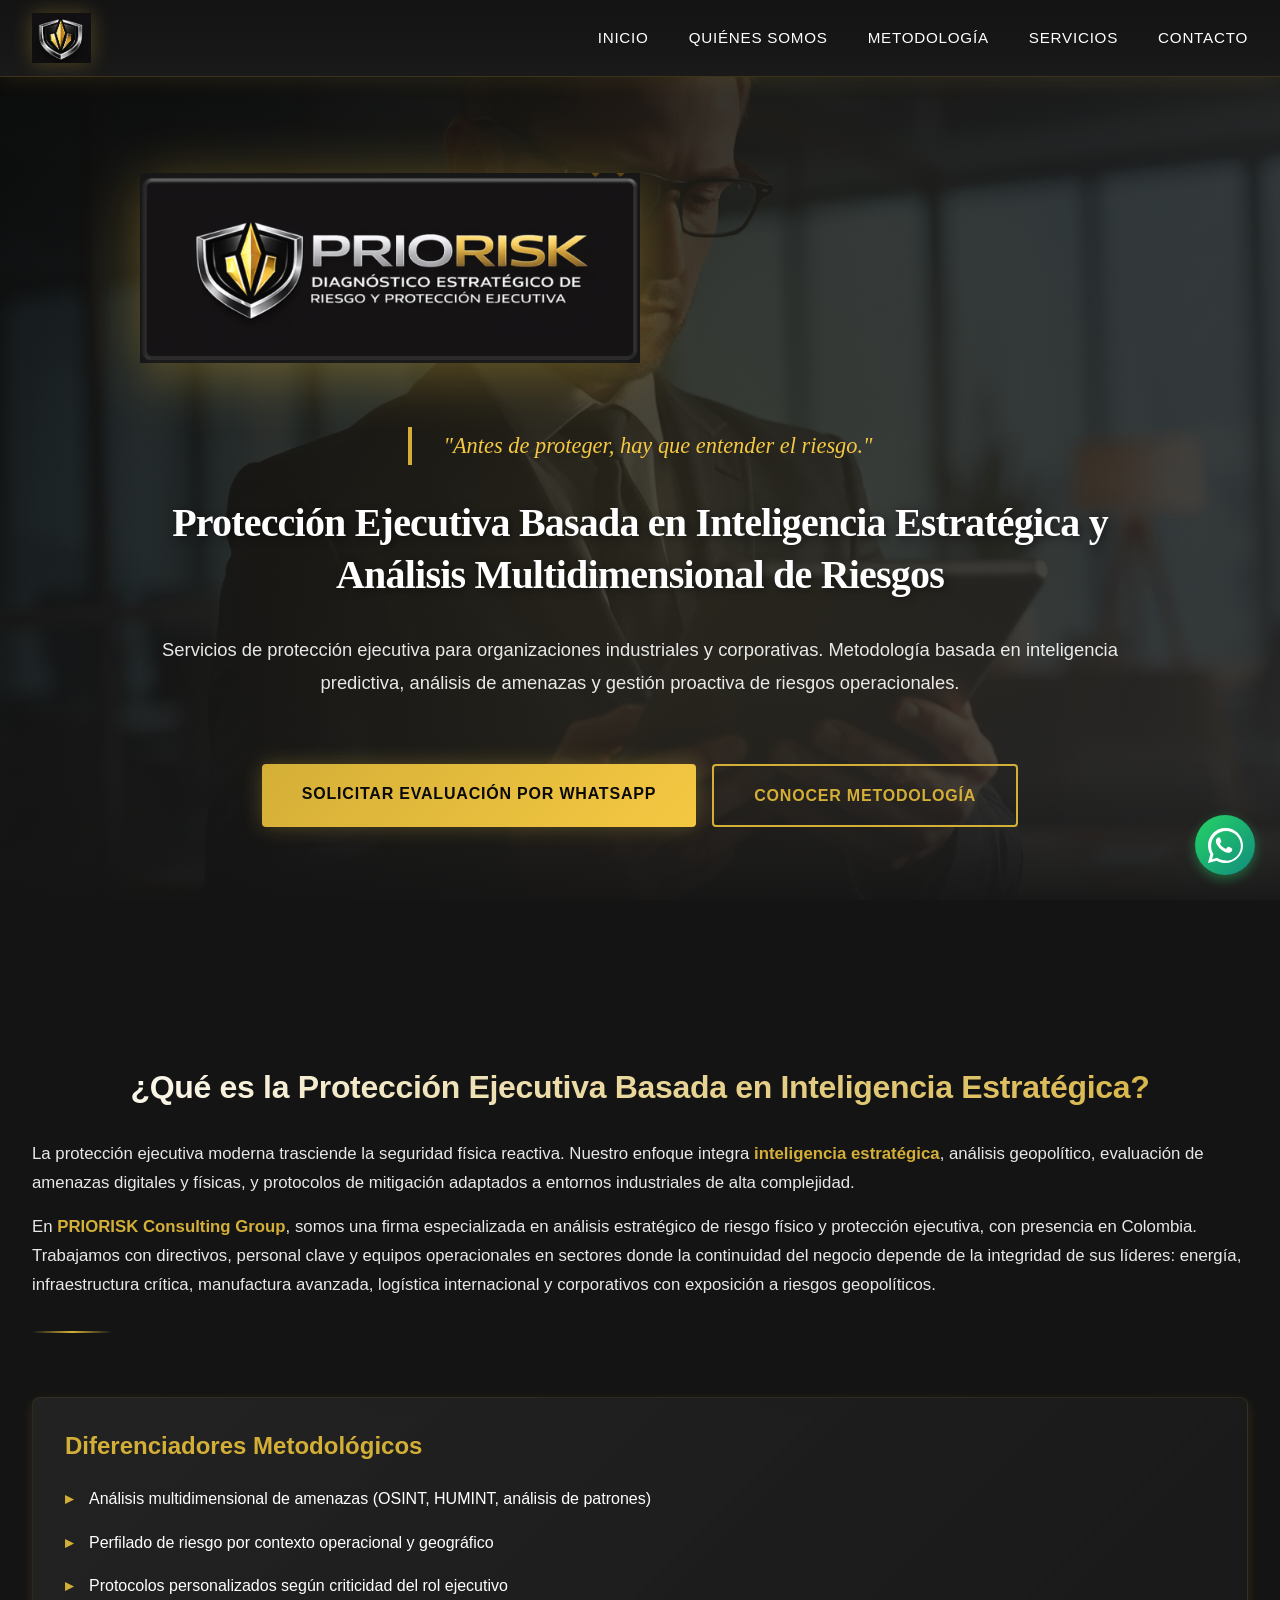
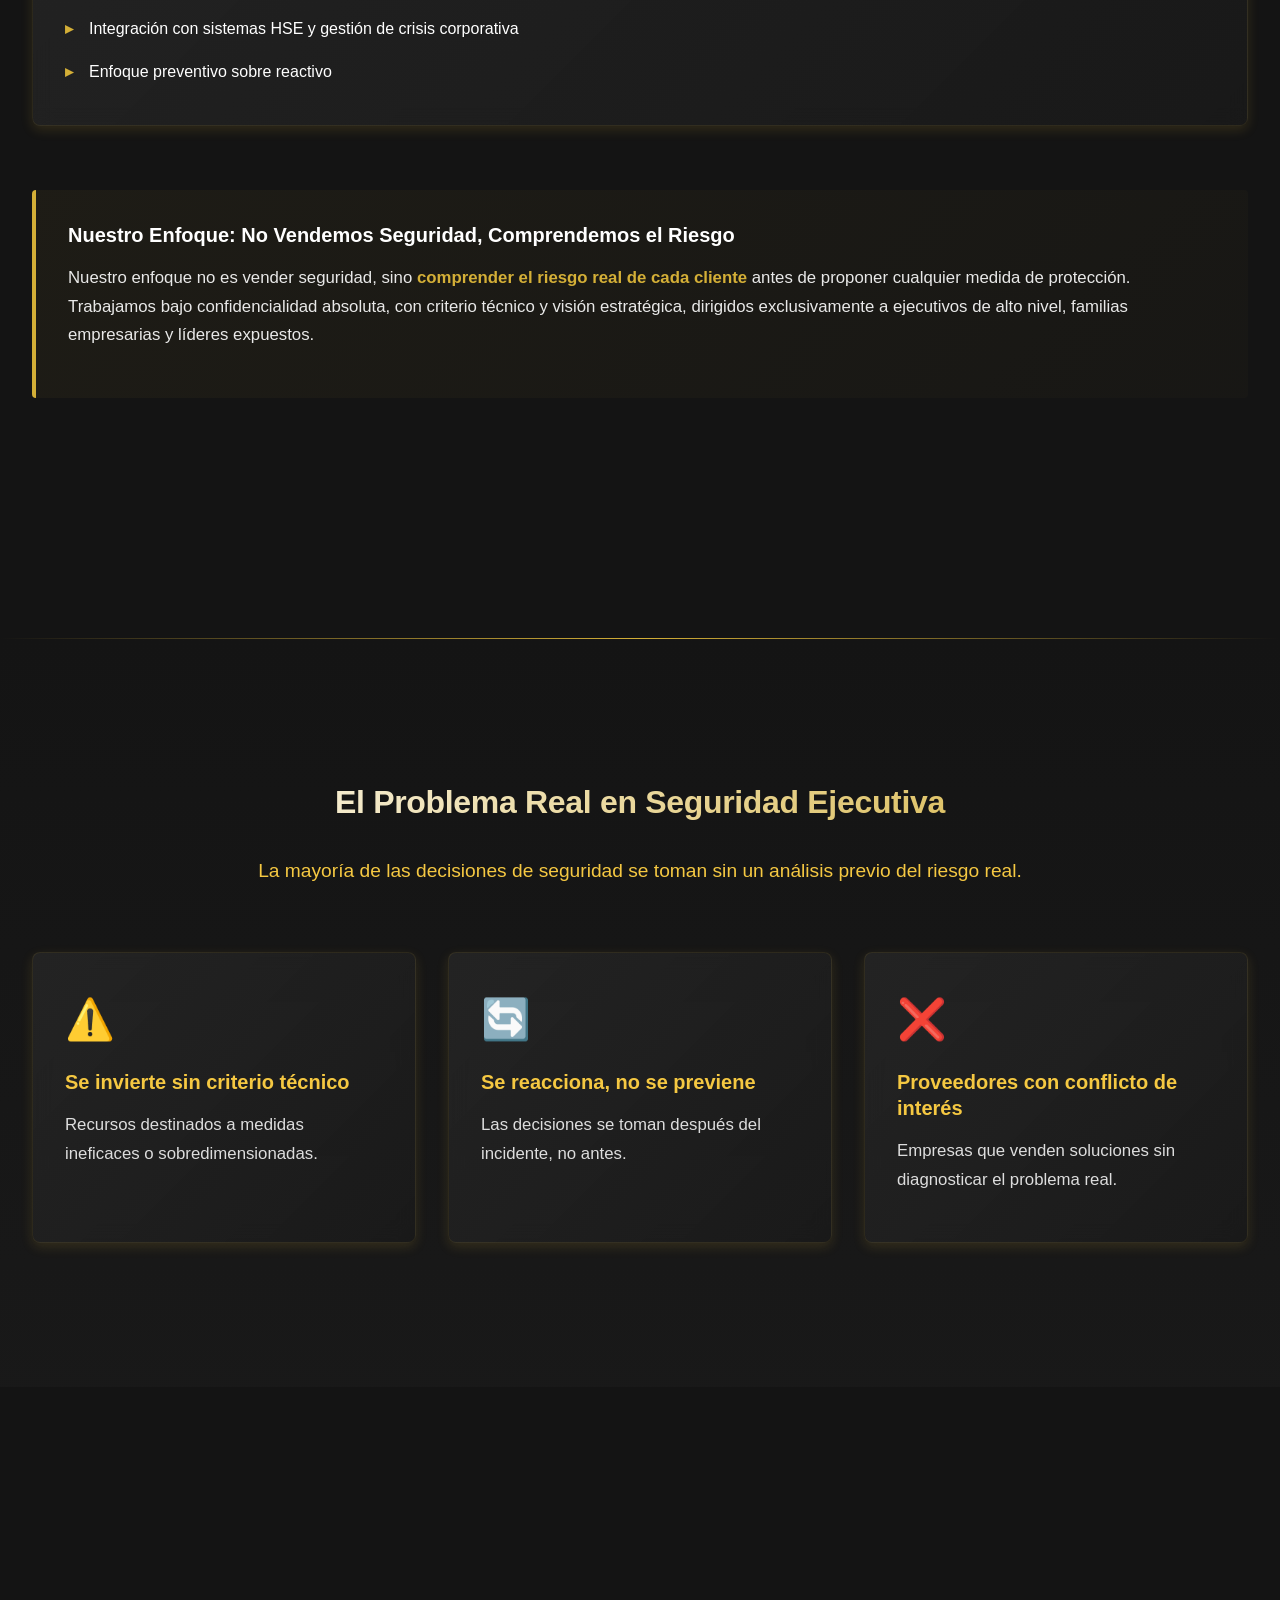
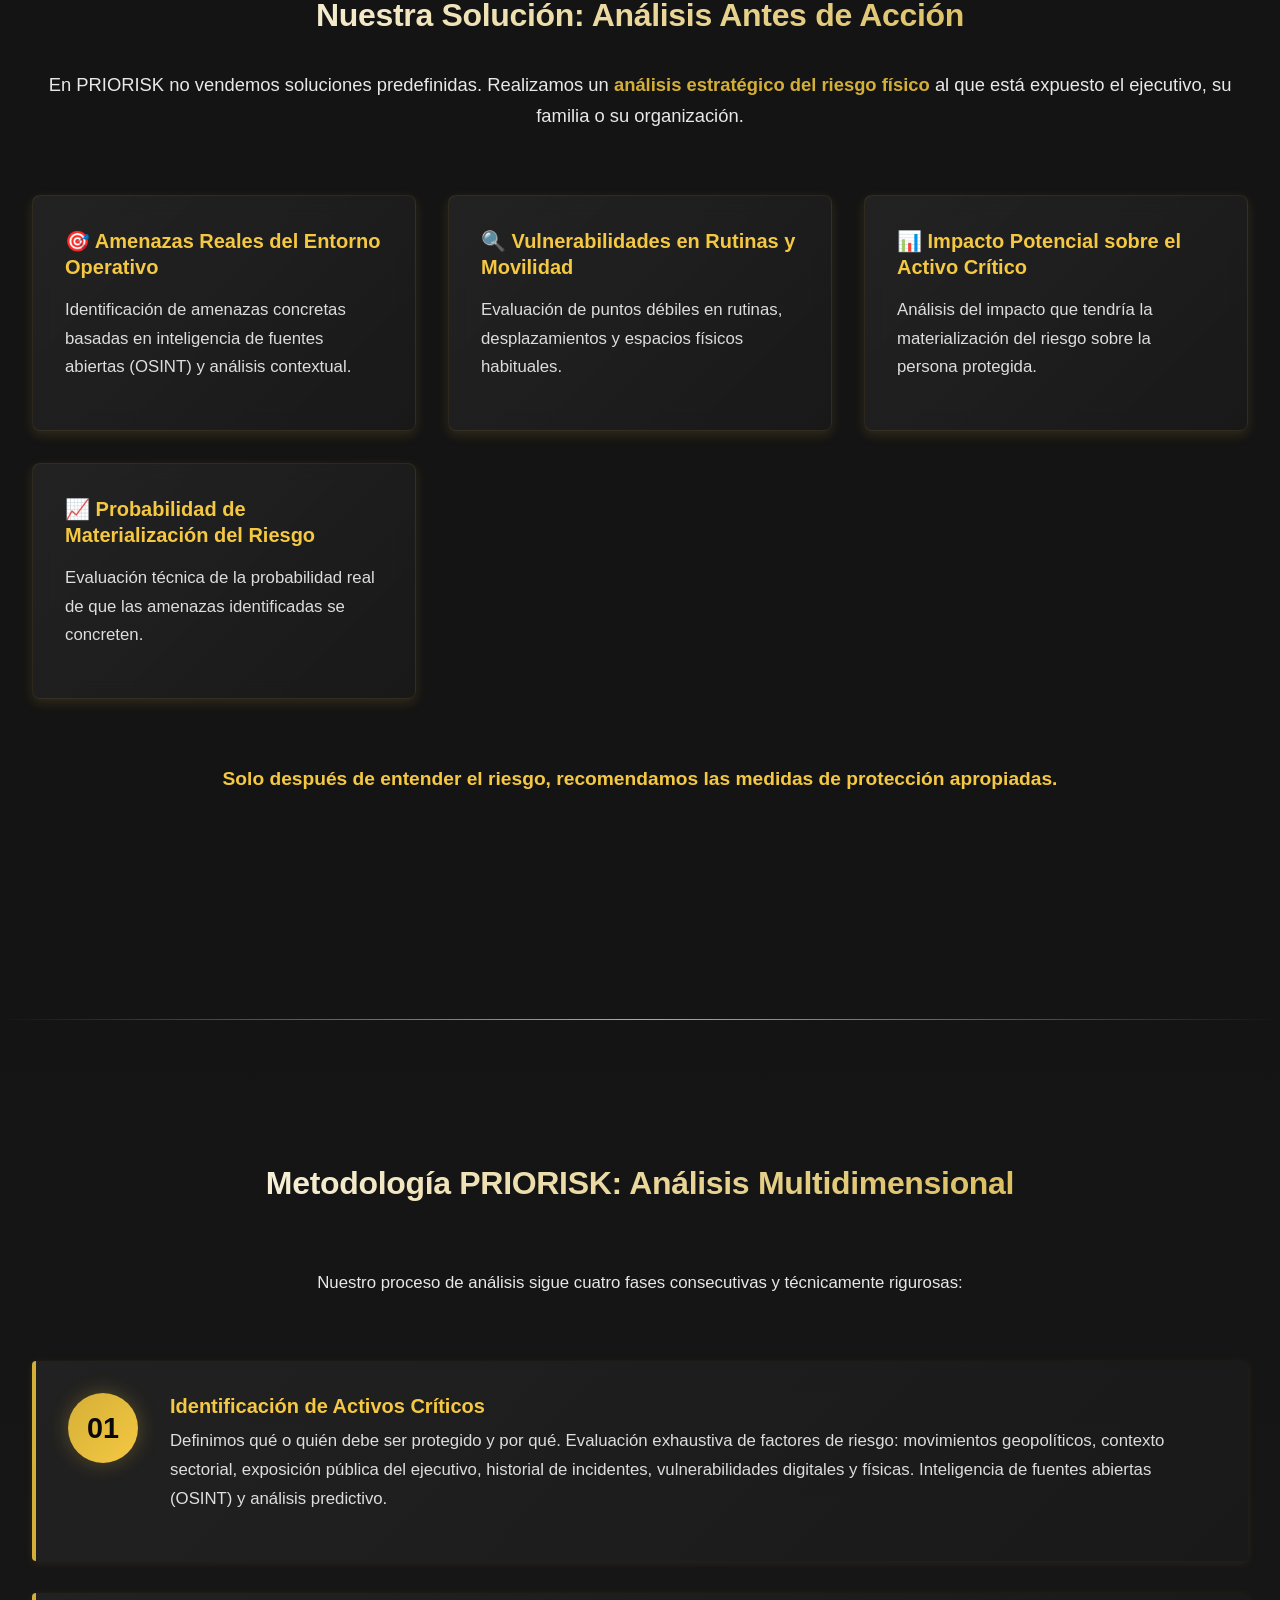
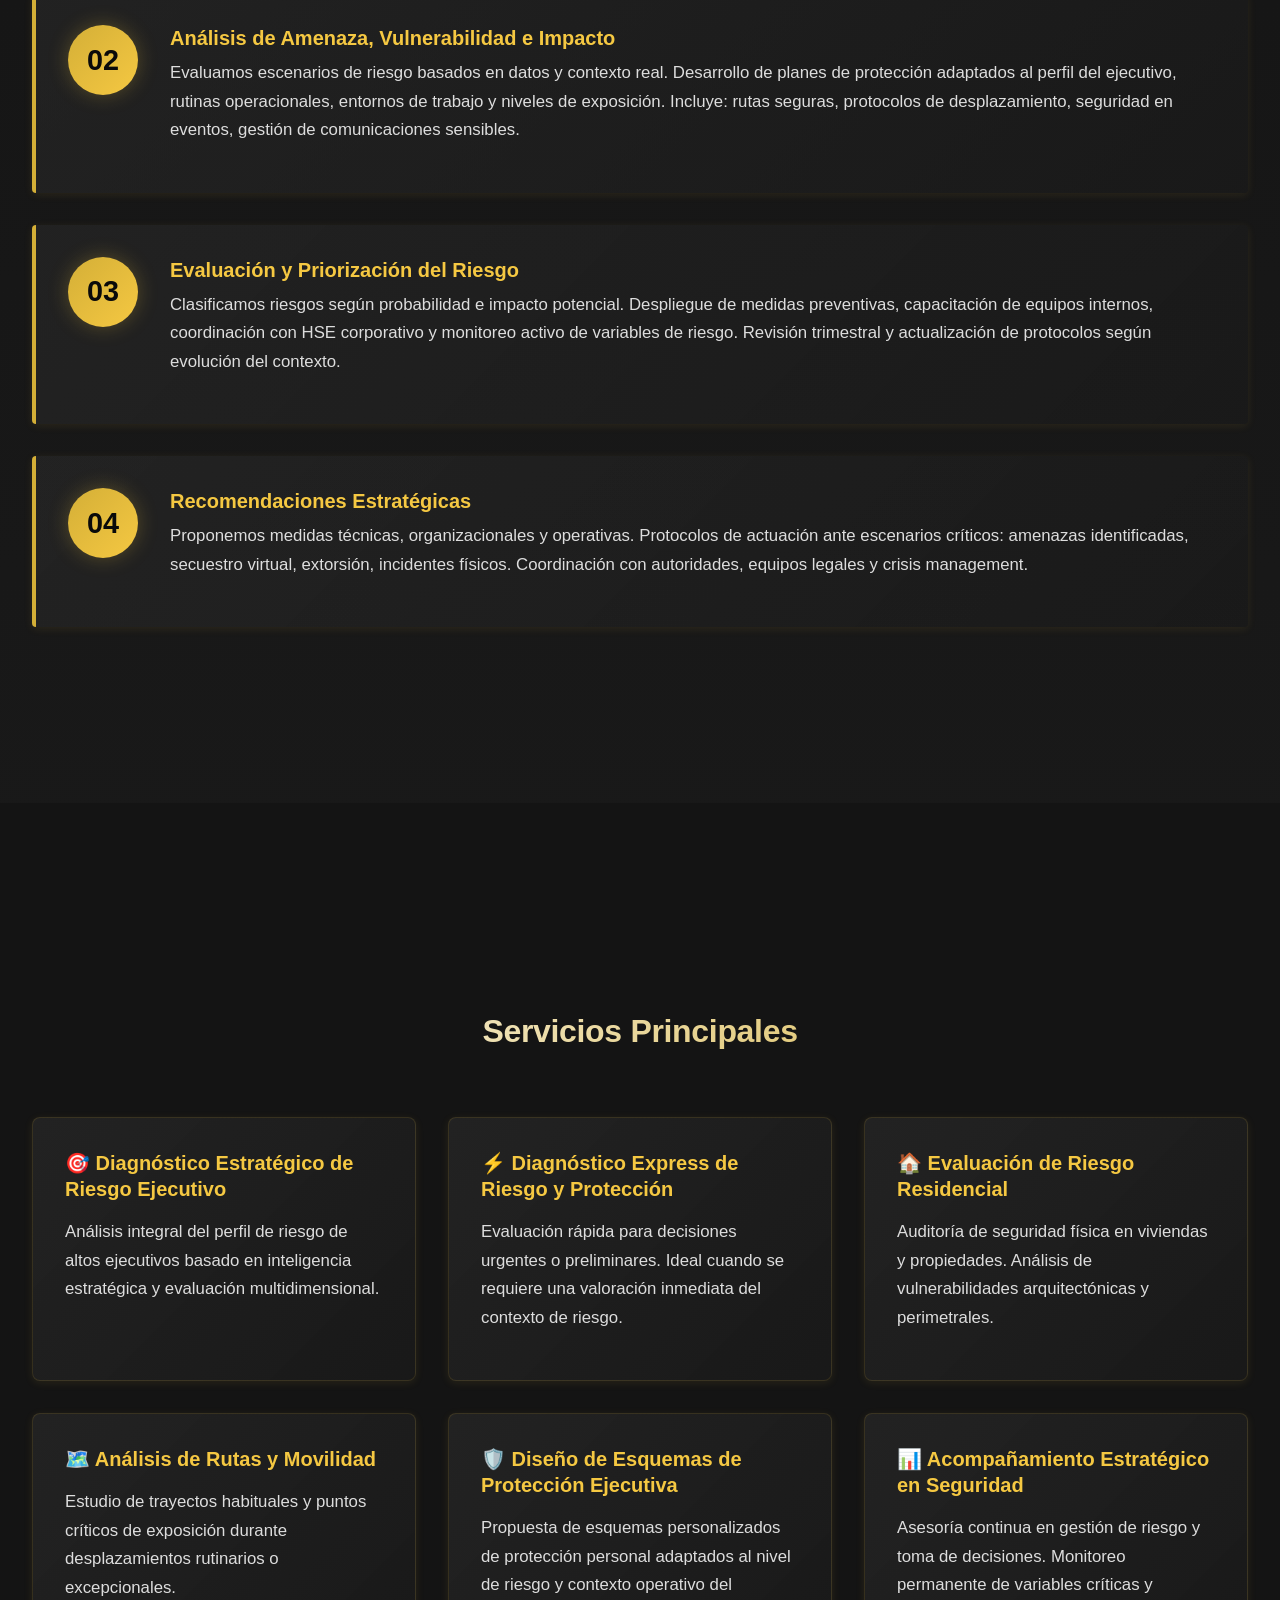
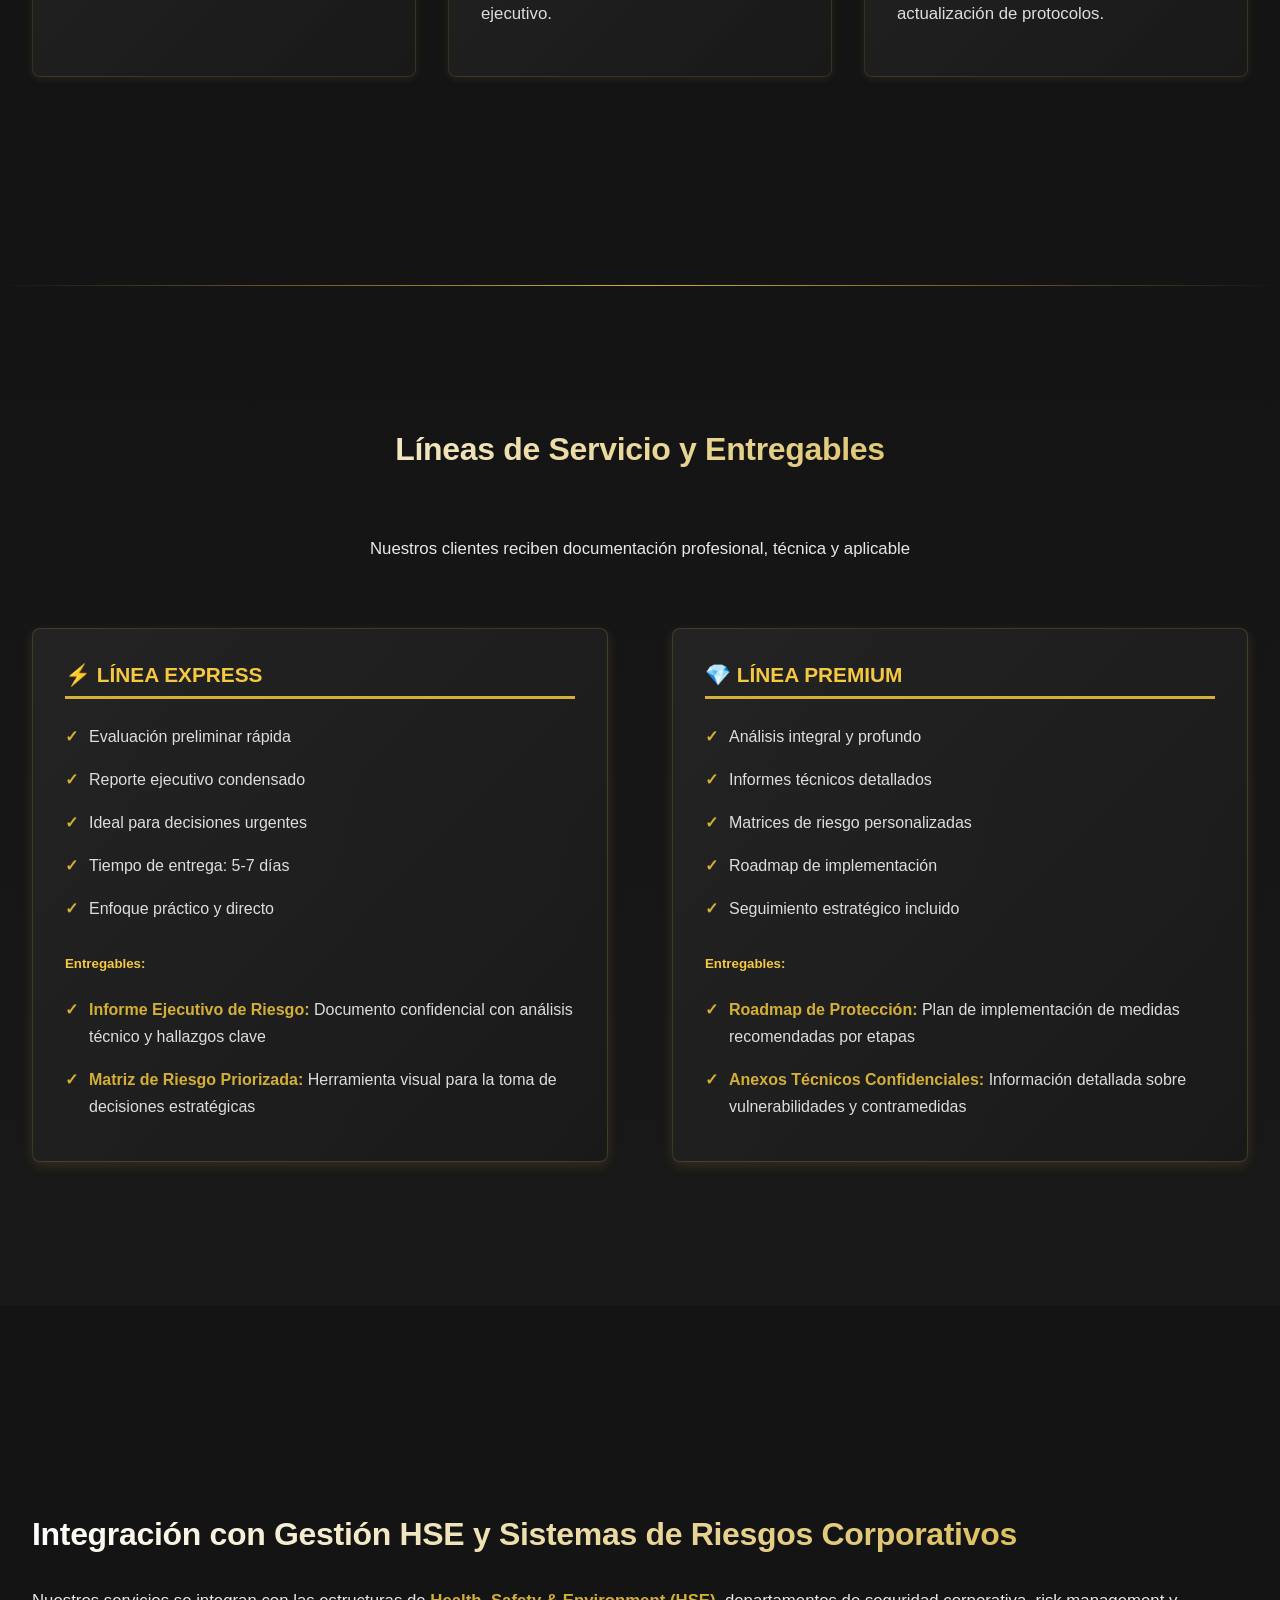
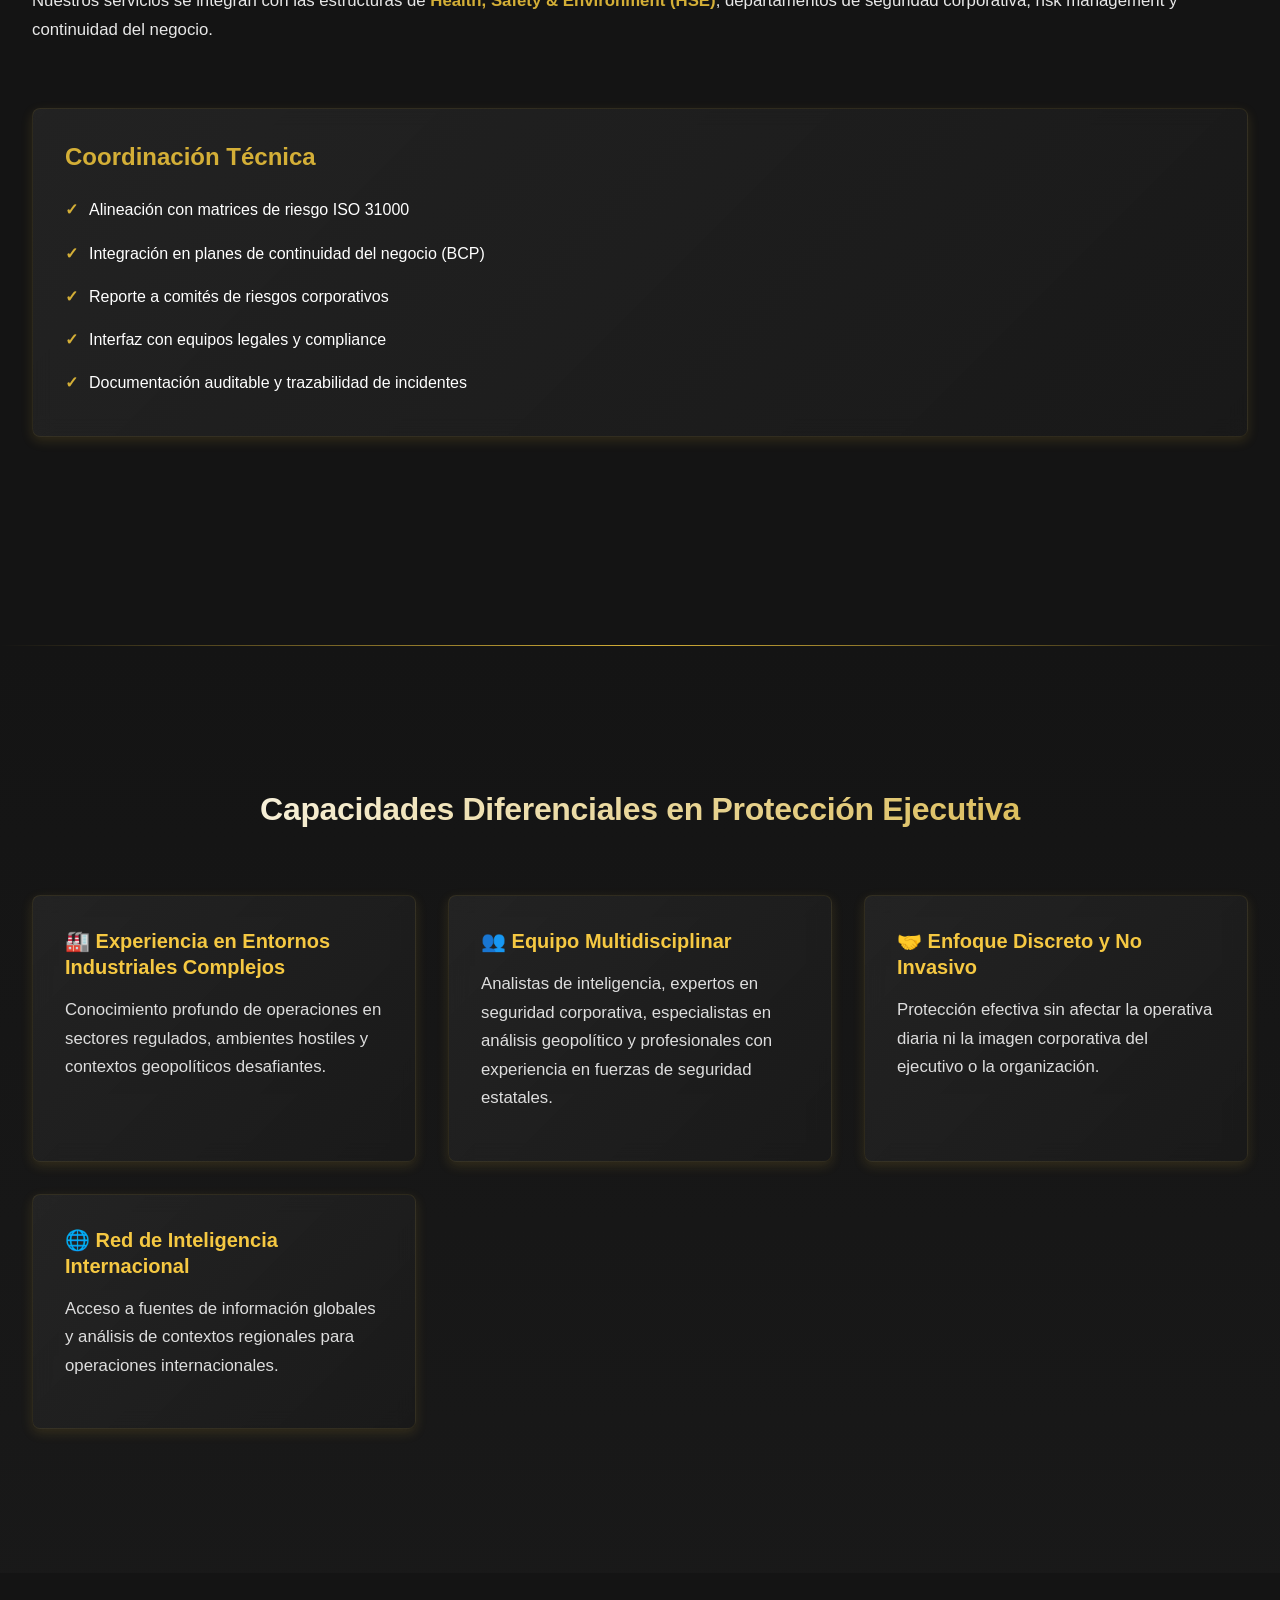
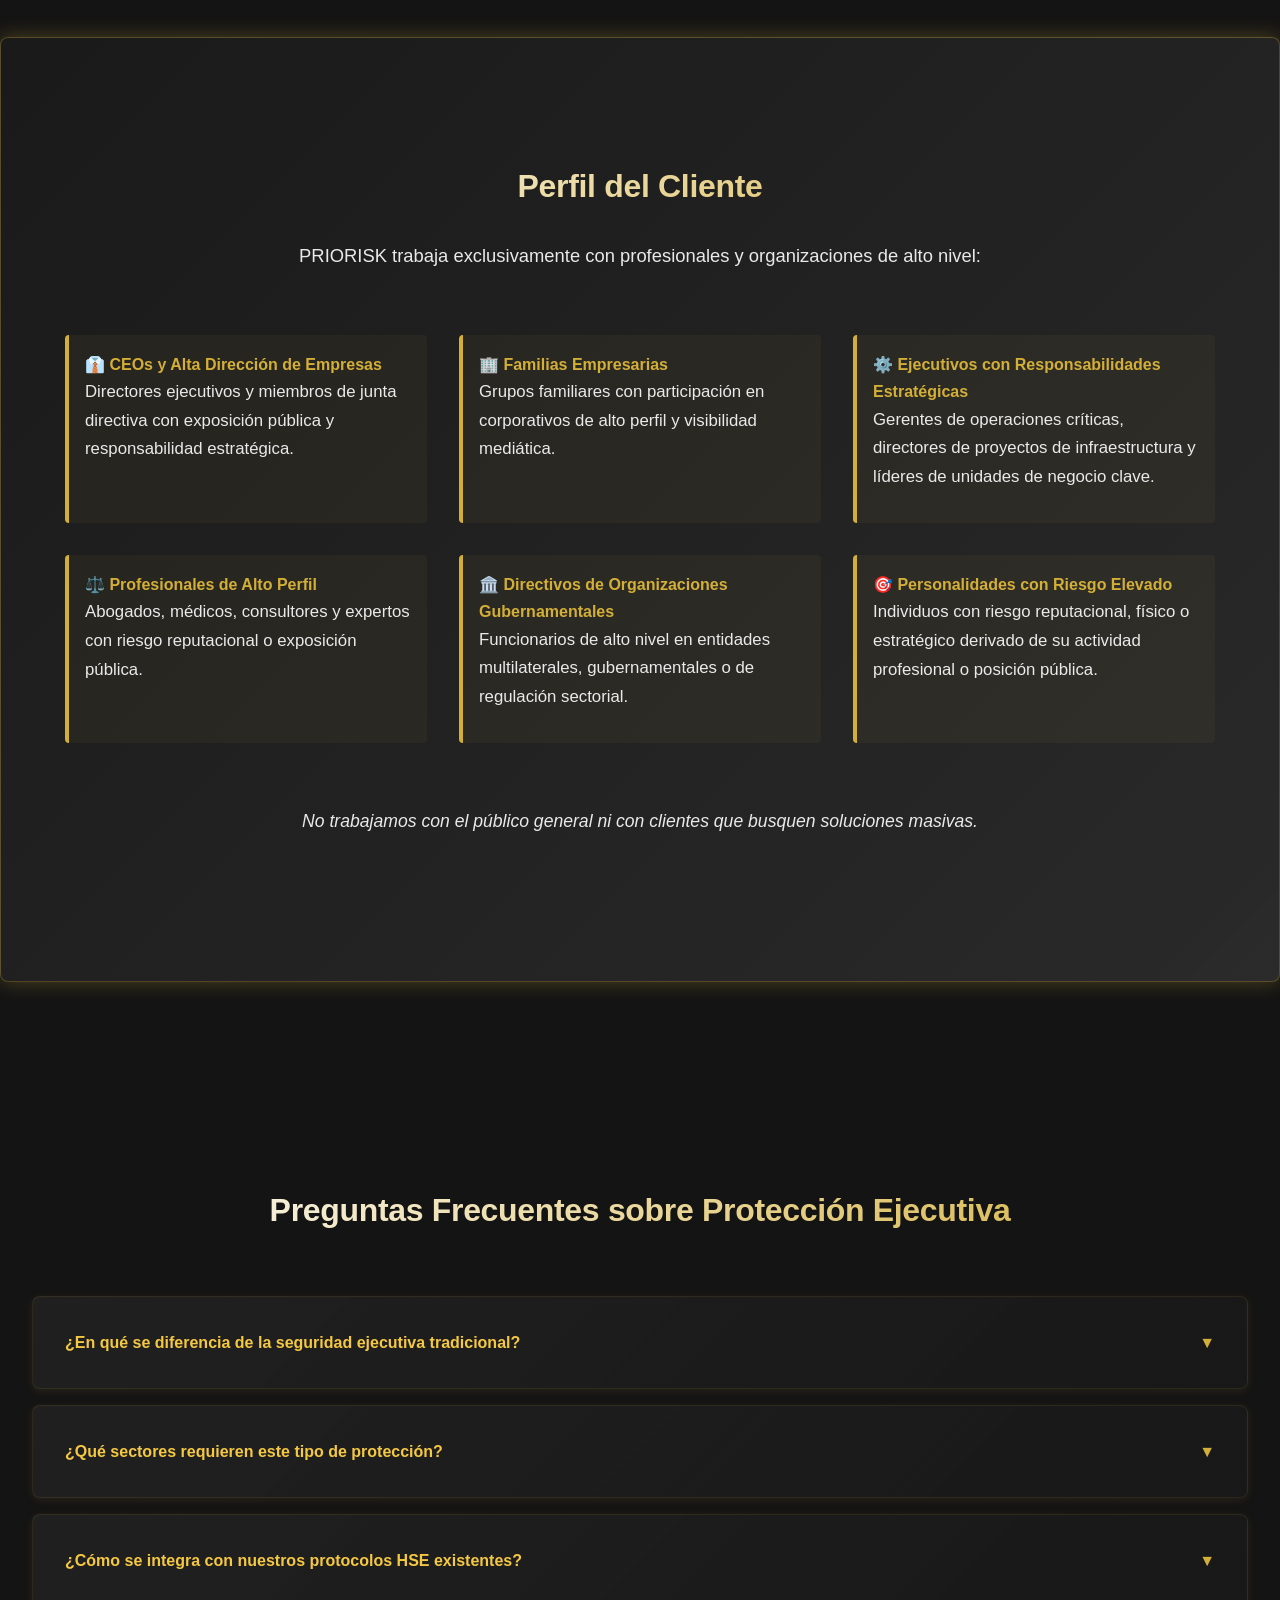
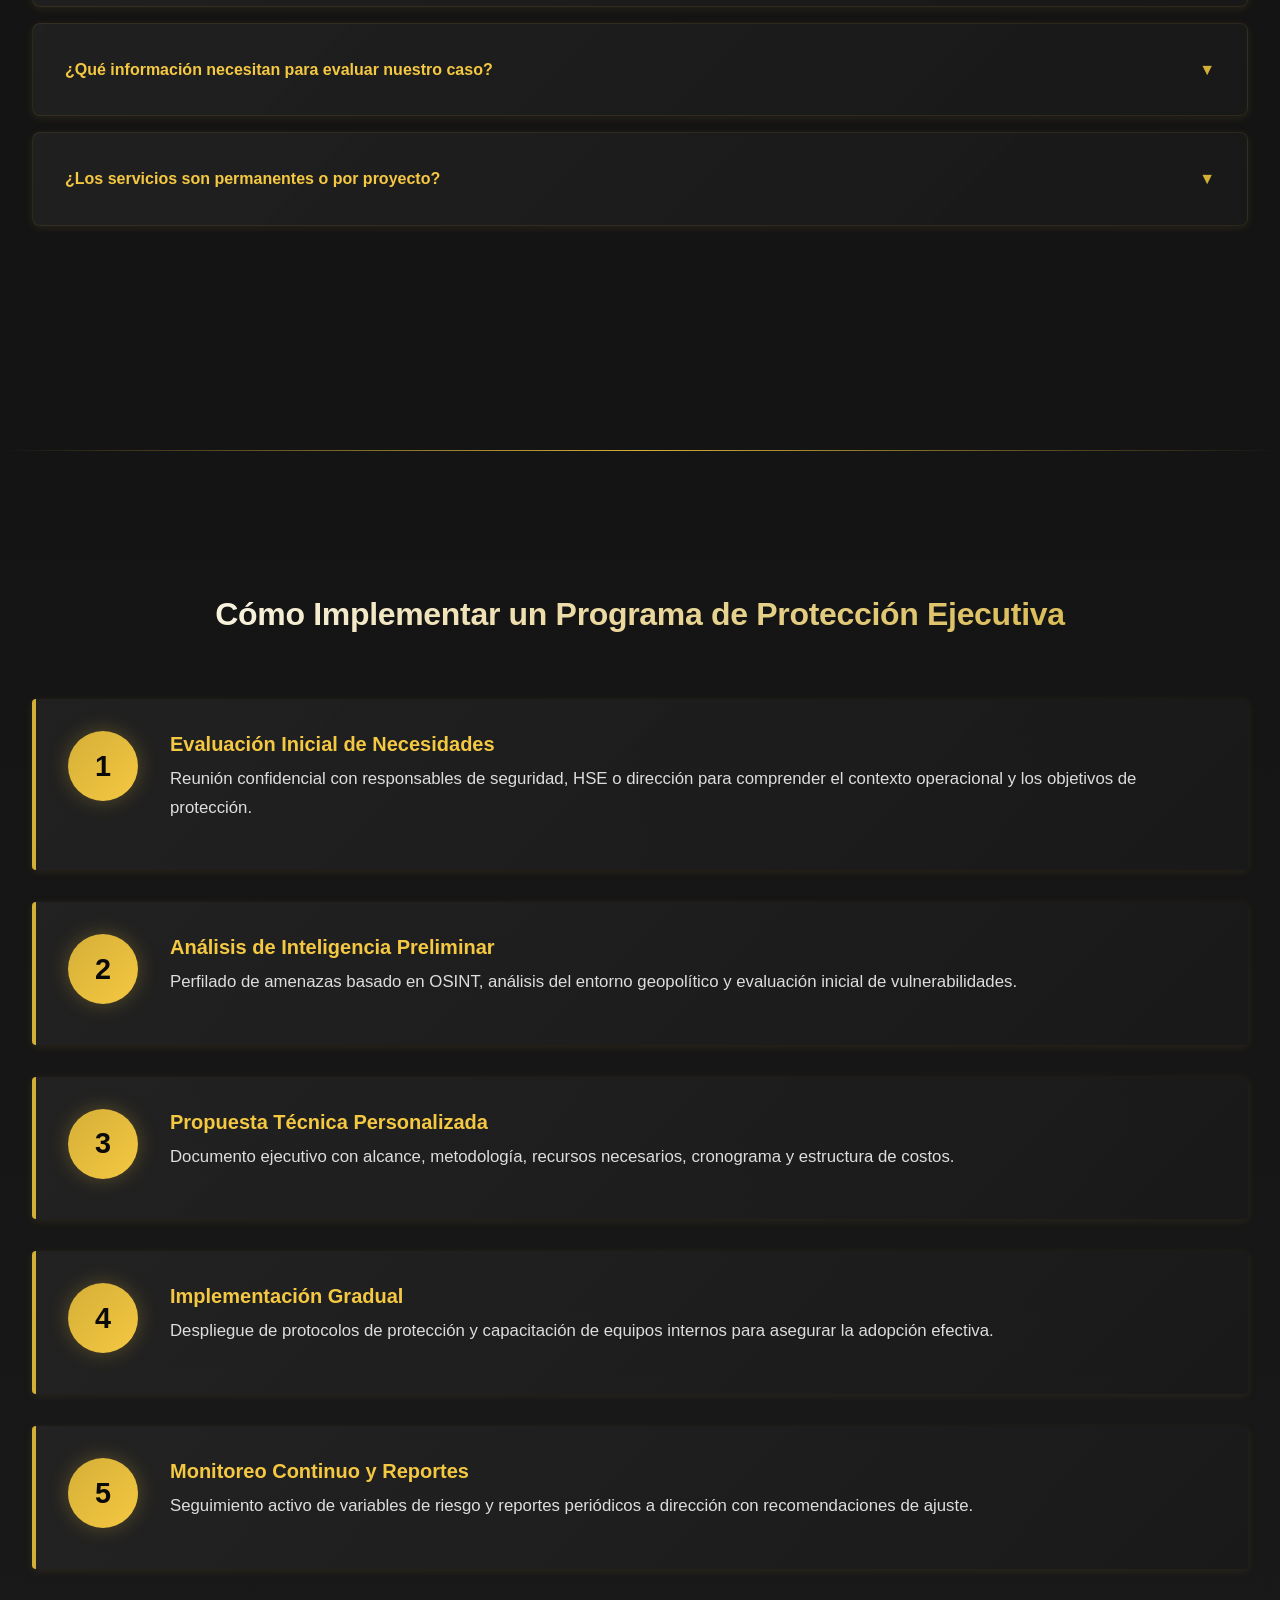
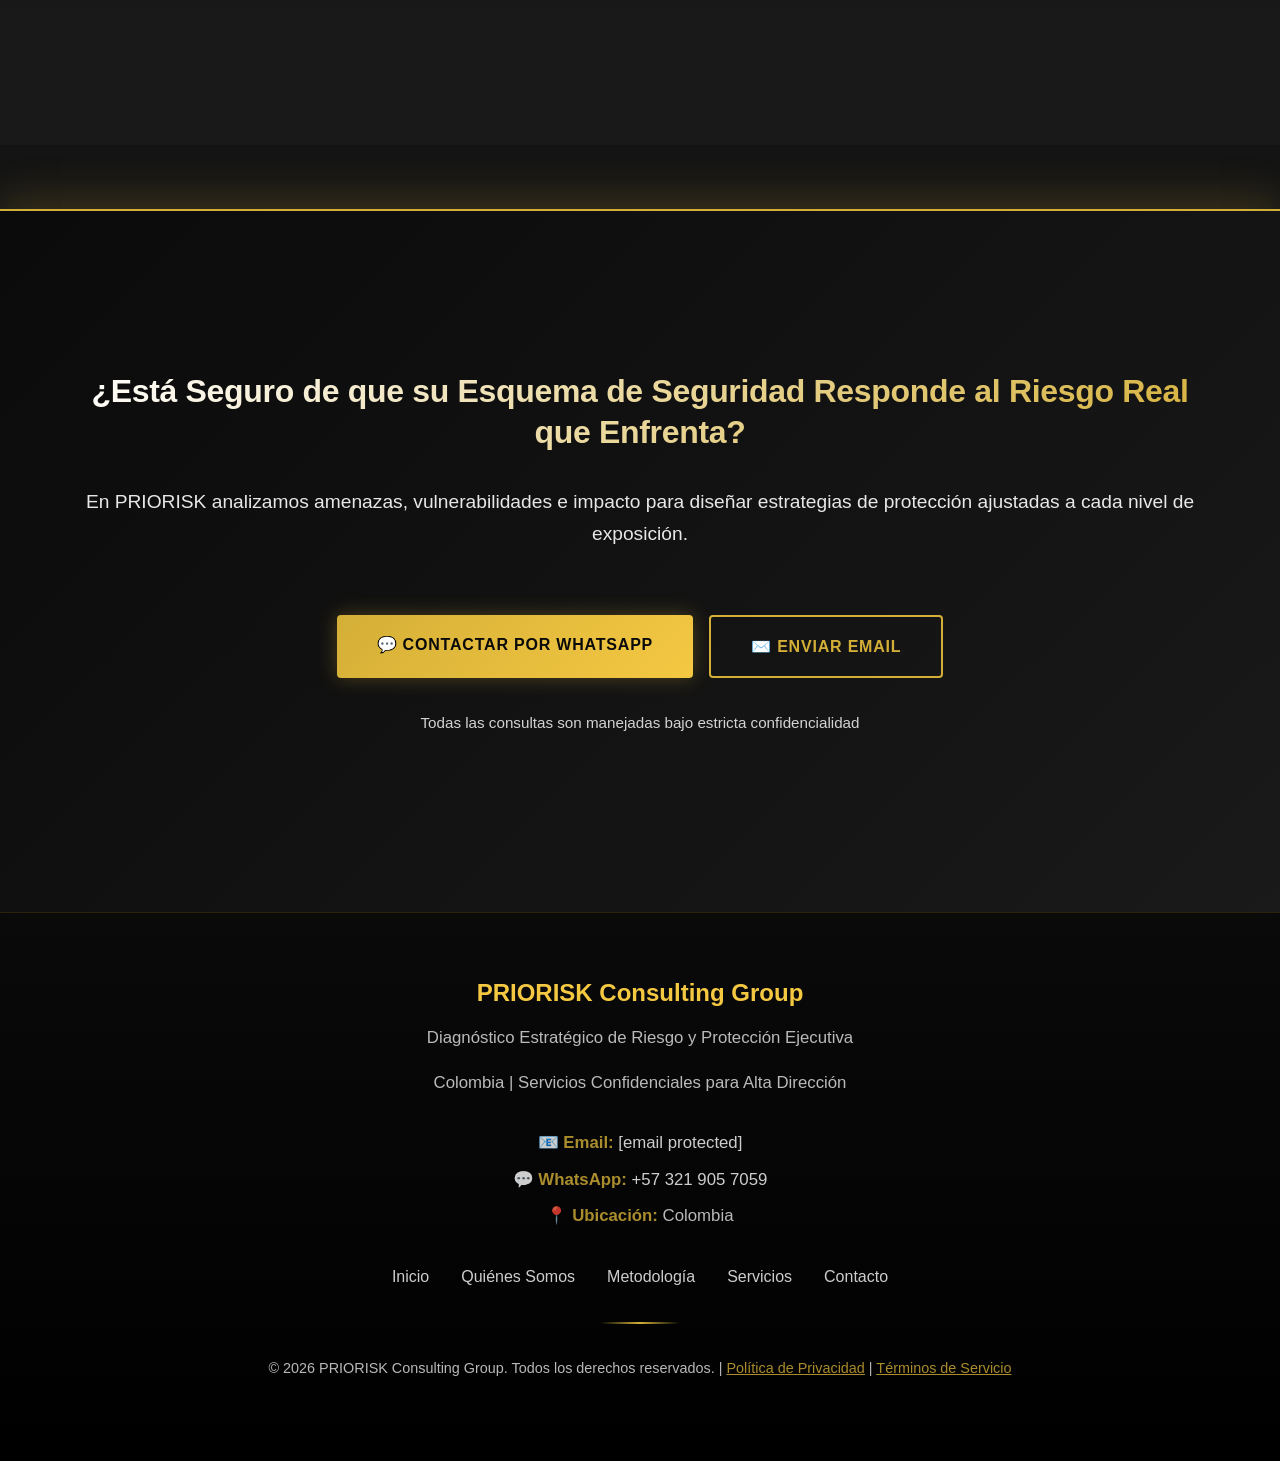
==== commit 0d5c4454: "Add stylesheet link to index.html" ====
--- a/index.html
+++ b/index.html
@@ -11,6 +11,7 @@
     <meta name="author" content="PRIORISK Consulting Group">
     <meta name="robots" content="index, follow">
     <link rel="canonical" href="https://jkpriorisk-co.github.io/">
+    <link rel="stylesheet" href="shared.css">
     
     <!-- OPEN GRAPH / FACEBOOK -->
     <meta property="og:type" content="website">
--- a/shared.css
+++ b/shared.css
@@ -0,0 +1,216 @@
+/* =========================================================
+   PRIORISK — SISTEMA VISUAL UNIFICADO
+========================================================= */
+
+:root {
+    --color-primary: #1A1A1A;
+    --color-secondary: #2D2D2D;
+    --color-accent: #D4AF37;
+    --color-accent-light: #F5C842;
+    --color-dark: #0A0A0A;
+    --color-white: #FFFFFF;
+    --color-silver: #C0C0C0;
+    --color-bg-dark: #141414;
+
+    --font-primary: 'Segoe UI', Arial, sans-serif;
+    --font-secondary: Georgia, 'Times New Roman', serif;
+
+    --spacing-xs: 0.5rem;
+    --spacing-sm: 1rem;
+    --spacing-md: 2rem;
+    --spacing-lg: 4rem;
+    --spacing-xl: 6rem;
+
+    --transition: all 0.3s ease;
+    --radius: 4px;
+}
+
+/* RESET */
+* { margin: 0; padding: 0; box-sizing: border-box; }
+html { scroll-behavior: smooth; }
+body {
+    font-family: var(--font-primary);
+    background-color: var(--color-bg-dark);
+    color: var(--color-white);
+    line-height: 1.7;
+    -webkit-font-smoothing: antialiased;
+}
+img { max-width: 100%; display: block; }
+a { text-decoration: none; color: inherit; transition: var(--transition); }
+
+/* ───────── TIPOGRAFÍA ───────── */
+
+h1 {
+    font-size: clamp(2.4rem, 4vw, 3.6rem);
+    font-weight: 700;
+    line-height: 1.15;
+    letter-spacing: -0.02em;
+    margin-bottom: 1.5rem;
+}
+
+h2 {
+    font-size: clamp(1.8rem, 3vw, 2.6rem);
+    font-weight: 700;
+    line-height: 1.25;
+    letter-spacing: -0.01em;
+    margin-bottom: 1.5rem;
+}
+
+h3 {
+    font-size: 1.35rem;
+    font-weight: 600;
+    color: var(--color-accent);
+    margin-bottom: 1rem;
+}
+
+h4 {
+    font-size: 1.05rem;
+    font-weight: 600;
+    margin-bottom: 0.75rem;
+}
+
+p {
+    font-size: 1rem;
+    color: rgba(255,255,255,0.85);
+    margin-bottom: 1rem;
+}
+
+/* SUBTÍTULOS / EYEBROW */
+
+.eyebrow,
+.hero-badge {
+    font-size: 0.75rem;
+    letter-spacing: 0.18em;
+    text-transform: uppercase;
+    color: var(--color-accent);
+    margin-bottom: 1rem;
+    display: inline-block;
+}
+
+/* LÍNEA DORADA */
+
+.gold-line {
+    width: 80px;
+    height: 2px;
+    background: var(--color-accent);
+    margin: 1.5rem 0;
+}
+
+/* ───────── LAYOUT ───────── */
+
+.container {
+    max-width: 1400px;
+    margin: 0 auto;
+    padding: 5rem 2rem;
+}
+
+.container-sm {
+    max-width: 900px;
+    margin: 0 auto;
+    padding: 5rem 2rem;
+}
+
+.section {
+    padding: 5rem 0;
+}
+
+/* ───────── HEADER ───────── */
+
+.header {
+    position: sticky;
+    top: 0;
+    z-index: 1000;
+    background: rgba(10,10,10,0.95);
+    backdrop-filter: blur(20px);
+    border-bottom: 1px solid rgba(212,175,55,0.2);
+    padding: 1rem 0;
+}
+
+.nav-container {
+    max-width: 1400px;
+    margin: 0 auto;
+    padding: 0 2rem;
+    display: flex;
+    justify-content: space-between;
+    align-items: center;
+}
+
+.logo-header img {
+    height: 50px;
+    width: auto;
+}
+
+.nav-menu {
+    display: flex;
+    list-style: none;
+    gap: 2rem;
+}
+
+.nav-menu a {
+    font-size: 0.9rem;
+    letter-spacing: 0.05em;
+    text-transform: uppercase;
+    padding-bottom: 4px;
+    border-bottom: 2px solid transparent;
+}
+
+.nav-menu a:hover,
+.nav-menu a.active {
+    color: var(--color-accent);
+    border-bottom-color: var(--color-accent);
+}
+
+.nav-cta {
+    display: flex;
+    gap: 1rem;
+}
+
+/* ───────── BOTONES ───────── */
+
+.btn {
+    display: inline-block;
+    padding: 0.9rem 2rem;
+    font-size: 0.9rem;
+    font-weight: 600;
+    border-radius: var(--radius);
+    text-transform: uppercase;
+    letter-spacing: 0.05em;
+    cursor: pointer;
+}
+
+.btn-primary {
+    background: var(--color-accent);
+    color: var(--color-dark);
+}
+
+.btn-primary:hover {
+    background: var(--color-accent-light);
+}
+
+.btn-secondary {
+    border: 1px solid var(--color-accent);
+    color: var(--color-accent);
+}
+
+.btn-secondary:hover {
+    background: rgba(212,175,55,0.1);
+}
+
+/* ───────── HERO ───────── */
+
+.page-hero {
+    padding: 7rem 0 5rem;
+    background: linear-gradient(180deg, var(--color-bg-dark) 0%, #111 100%);
+}
+
+.page-hero p {
+    font-size: 1.1rem;
+    max-width: 600px;
+    opacity: 0.85;
+}
+
+/* ───────── UTILIDADES ───────── */
+
+.text-center { text-align: center; }
+.mb-1 { margin-bottom: 1rem; }
+.mb-2 { margin-bottom: 2rem; }
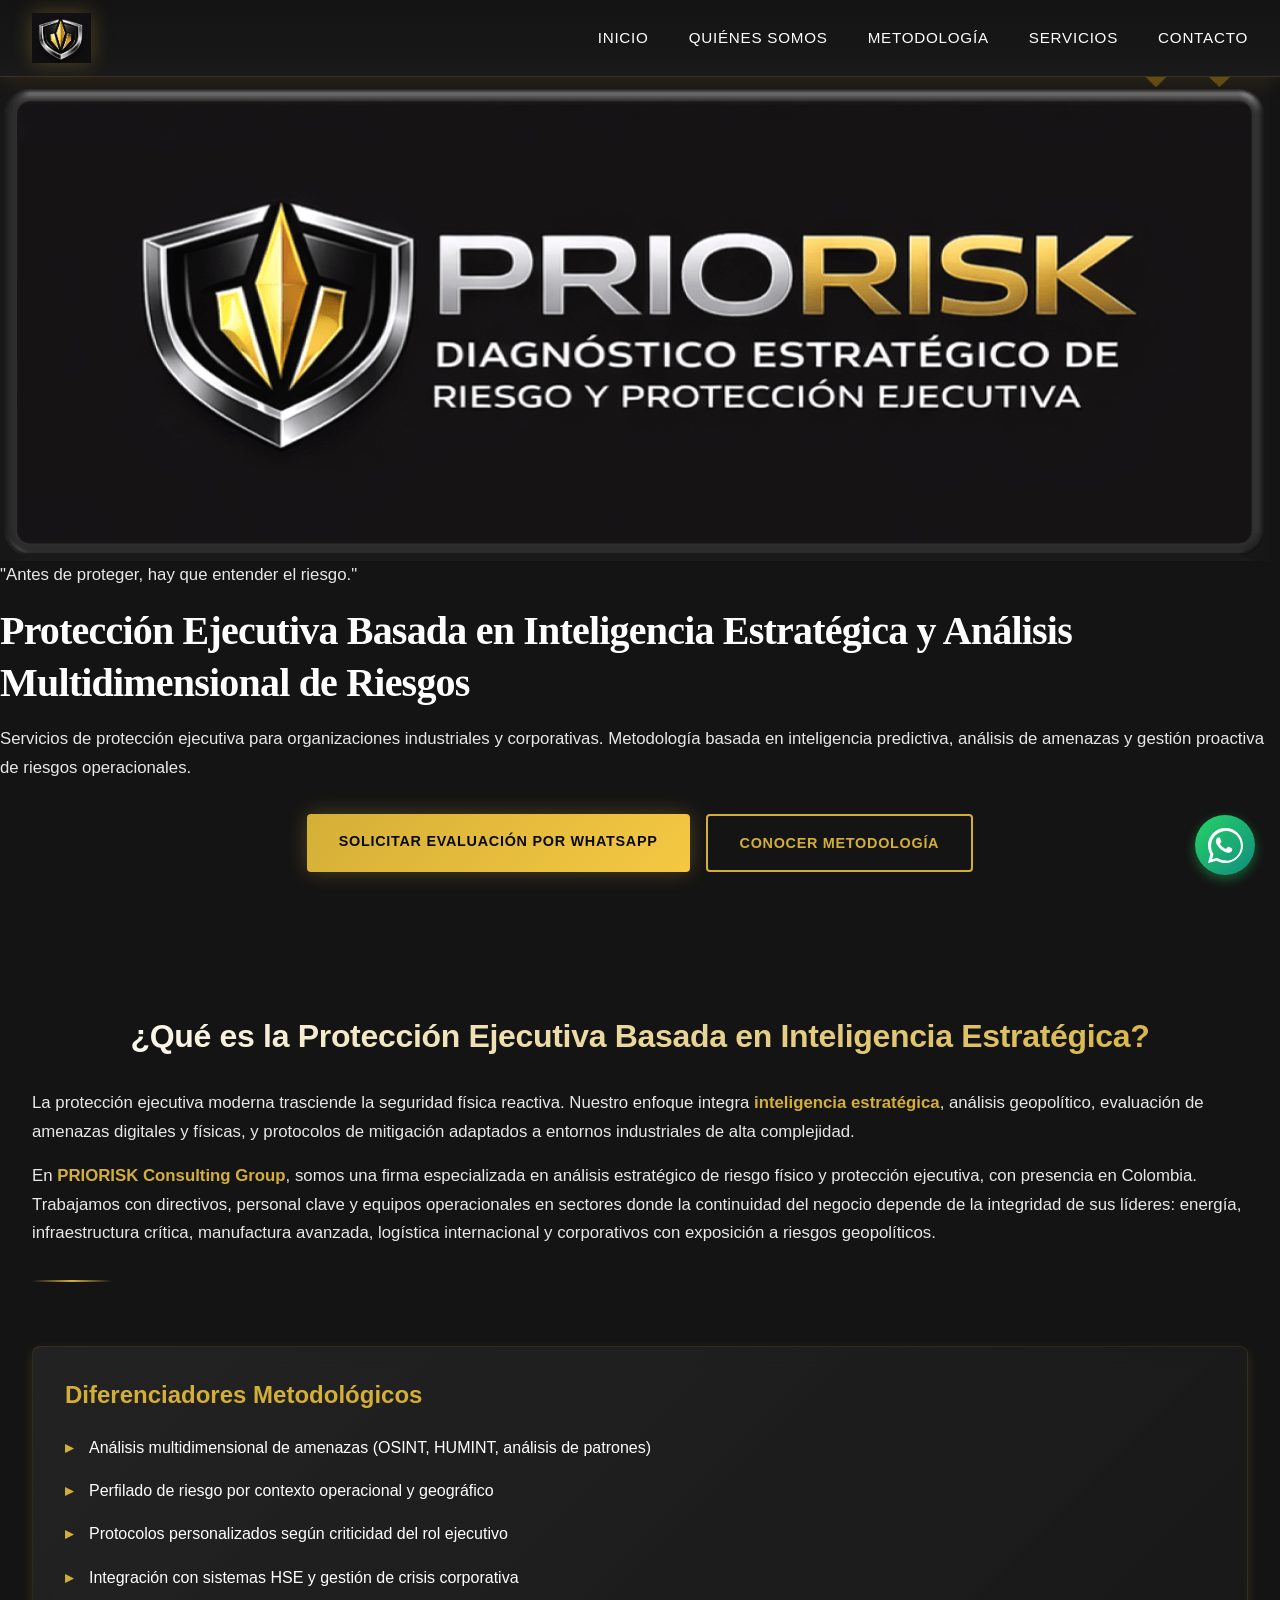
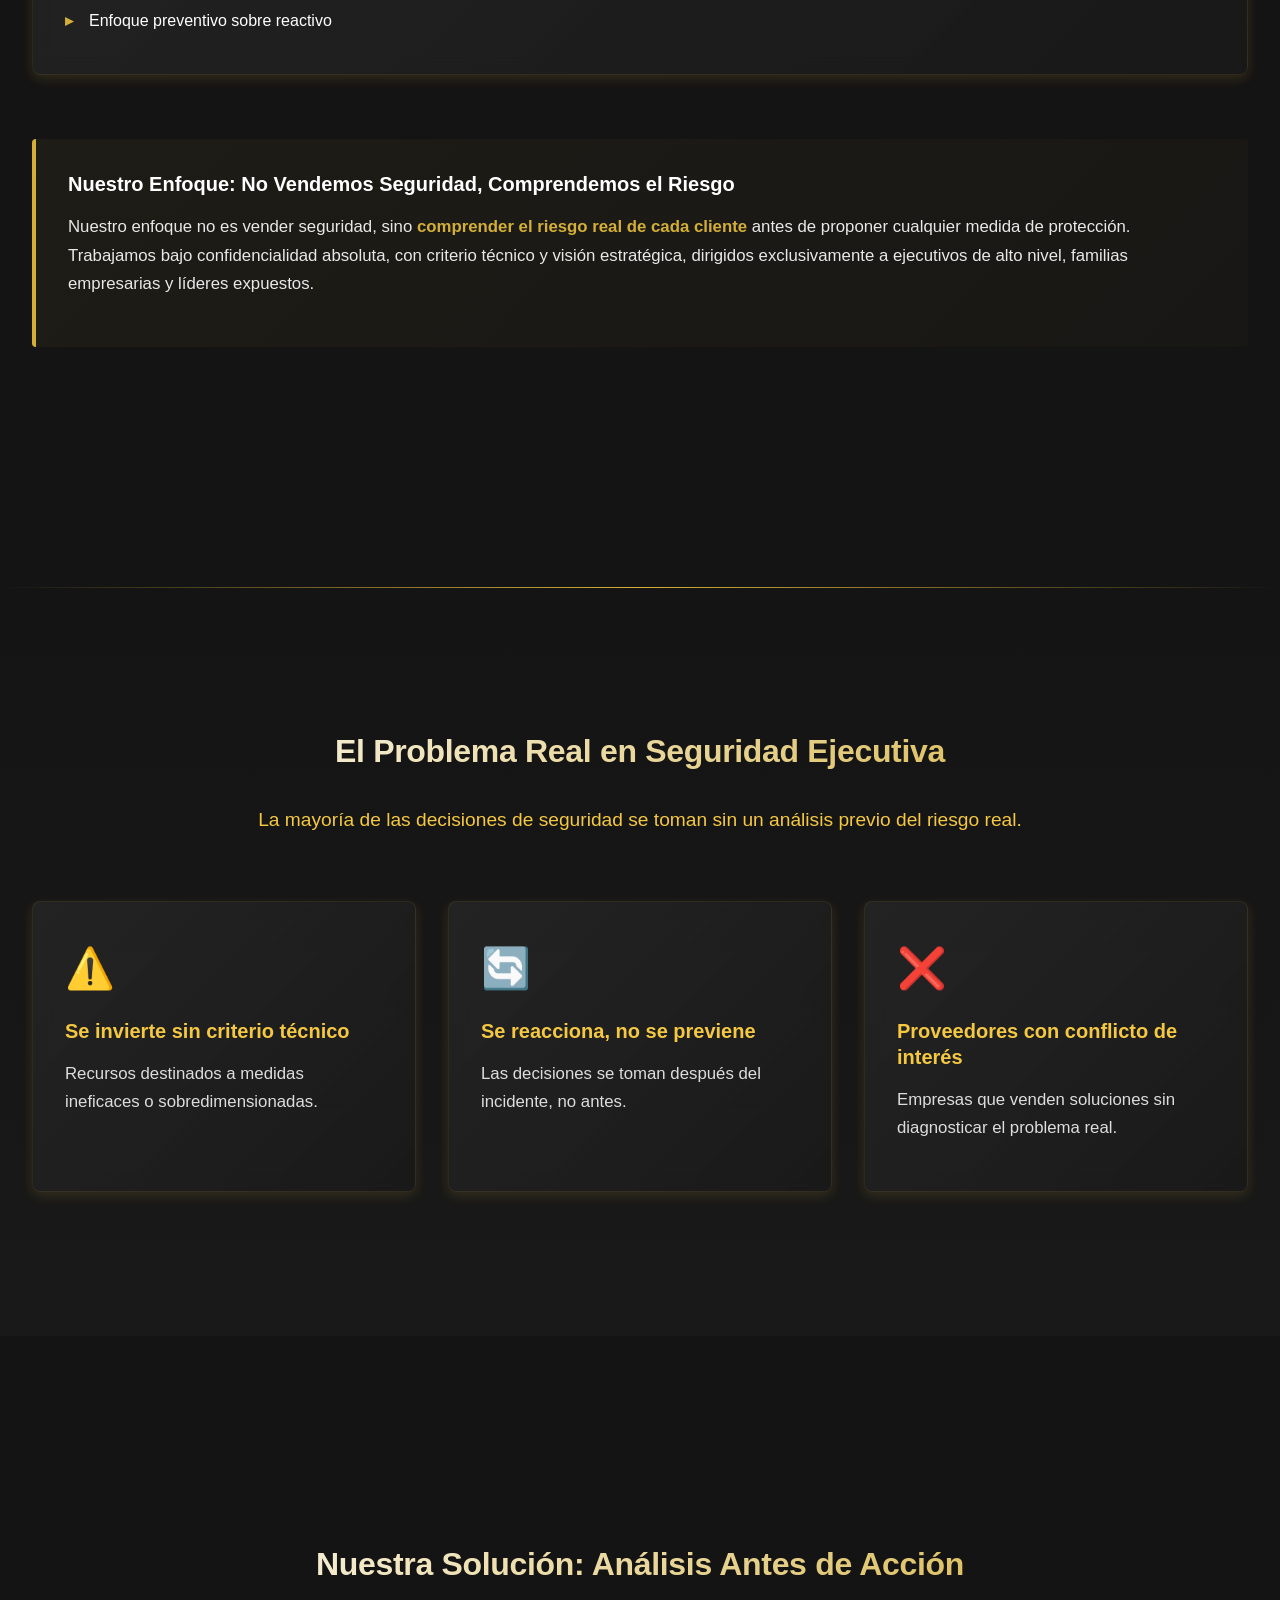
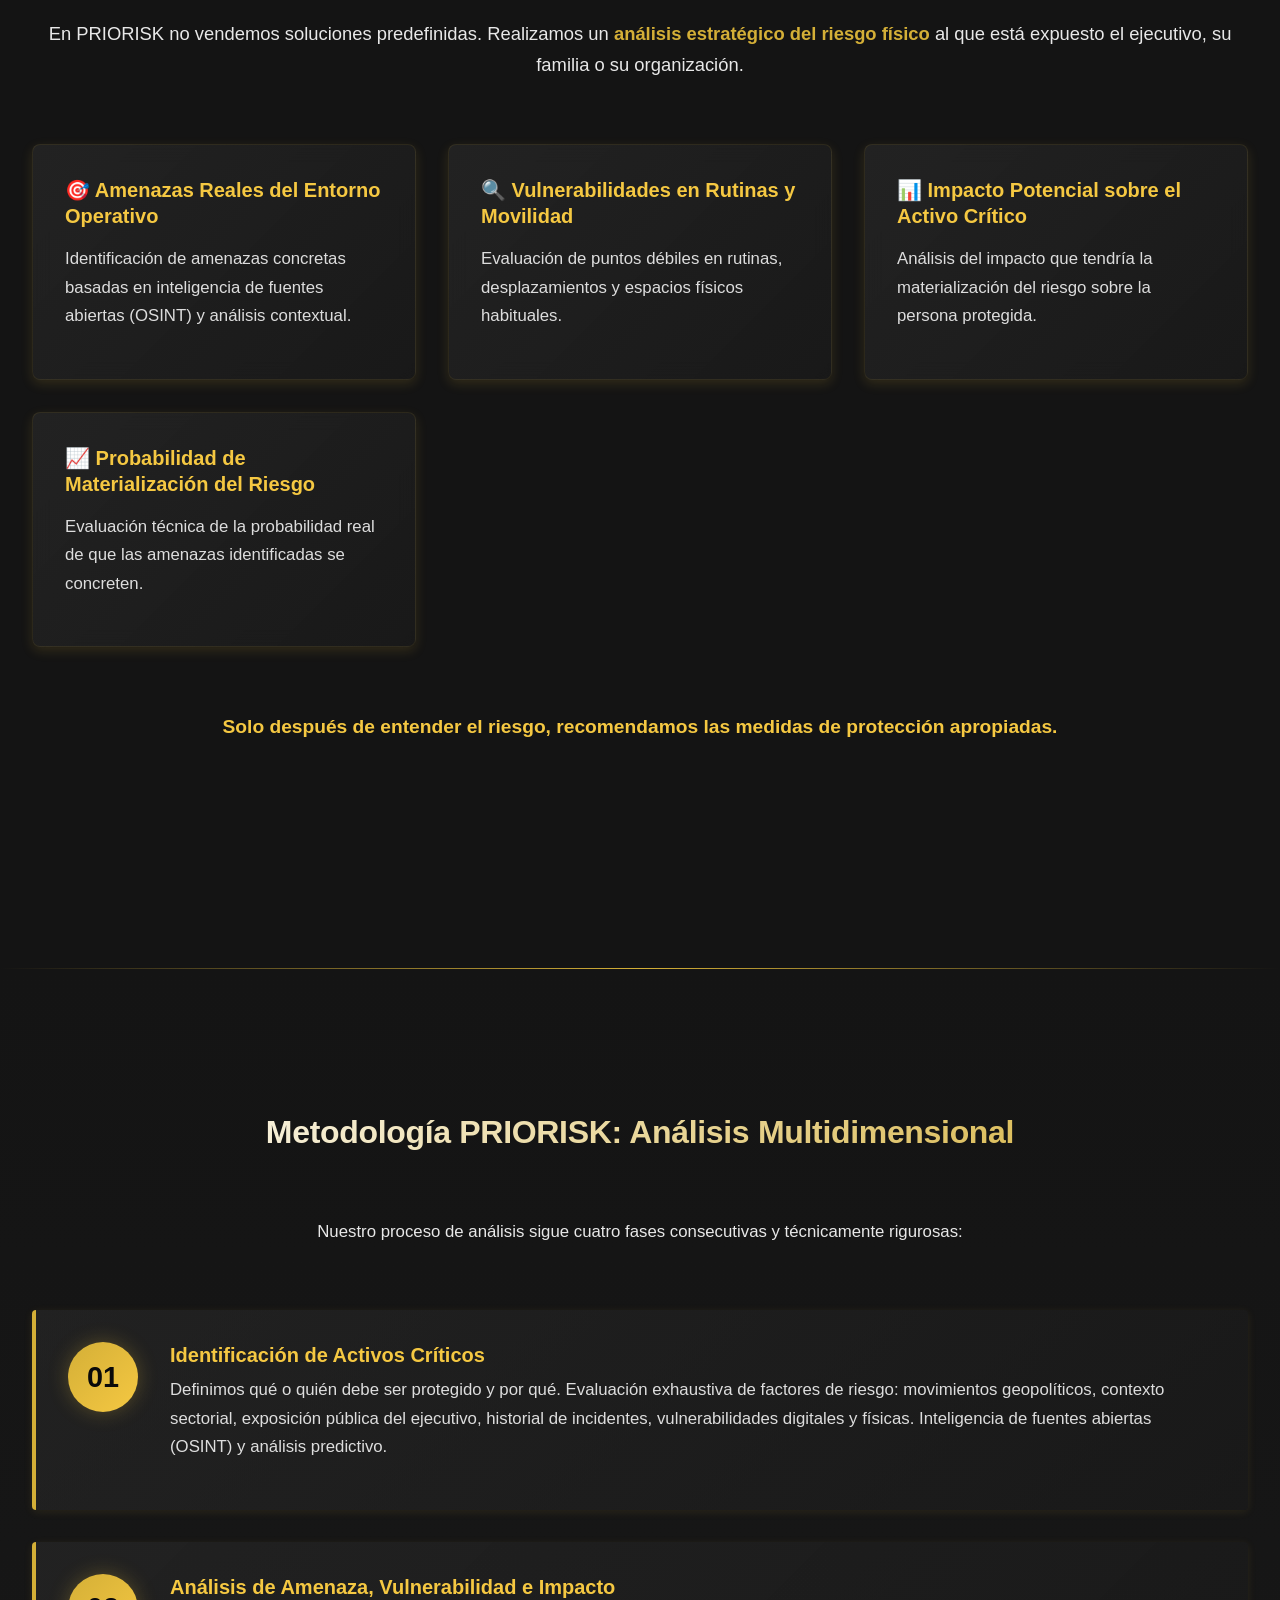
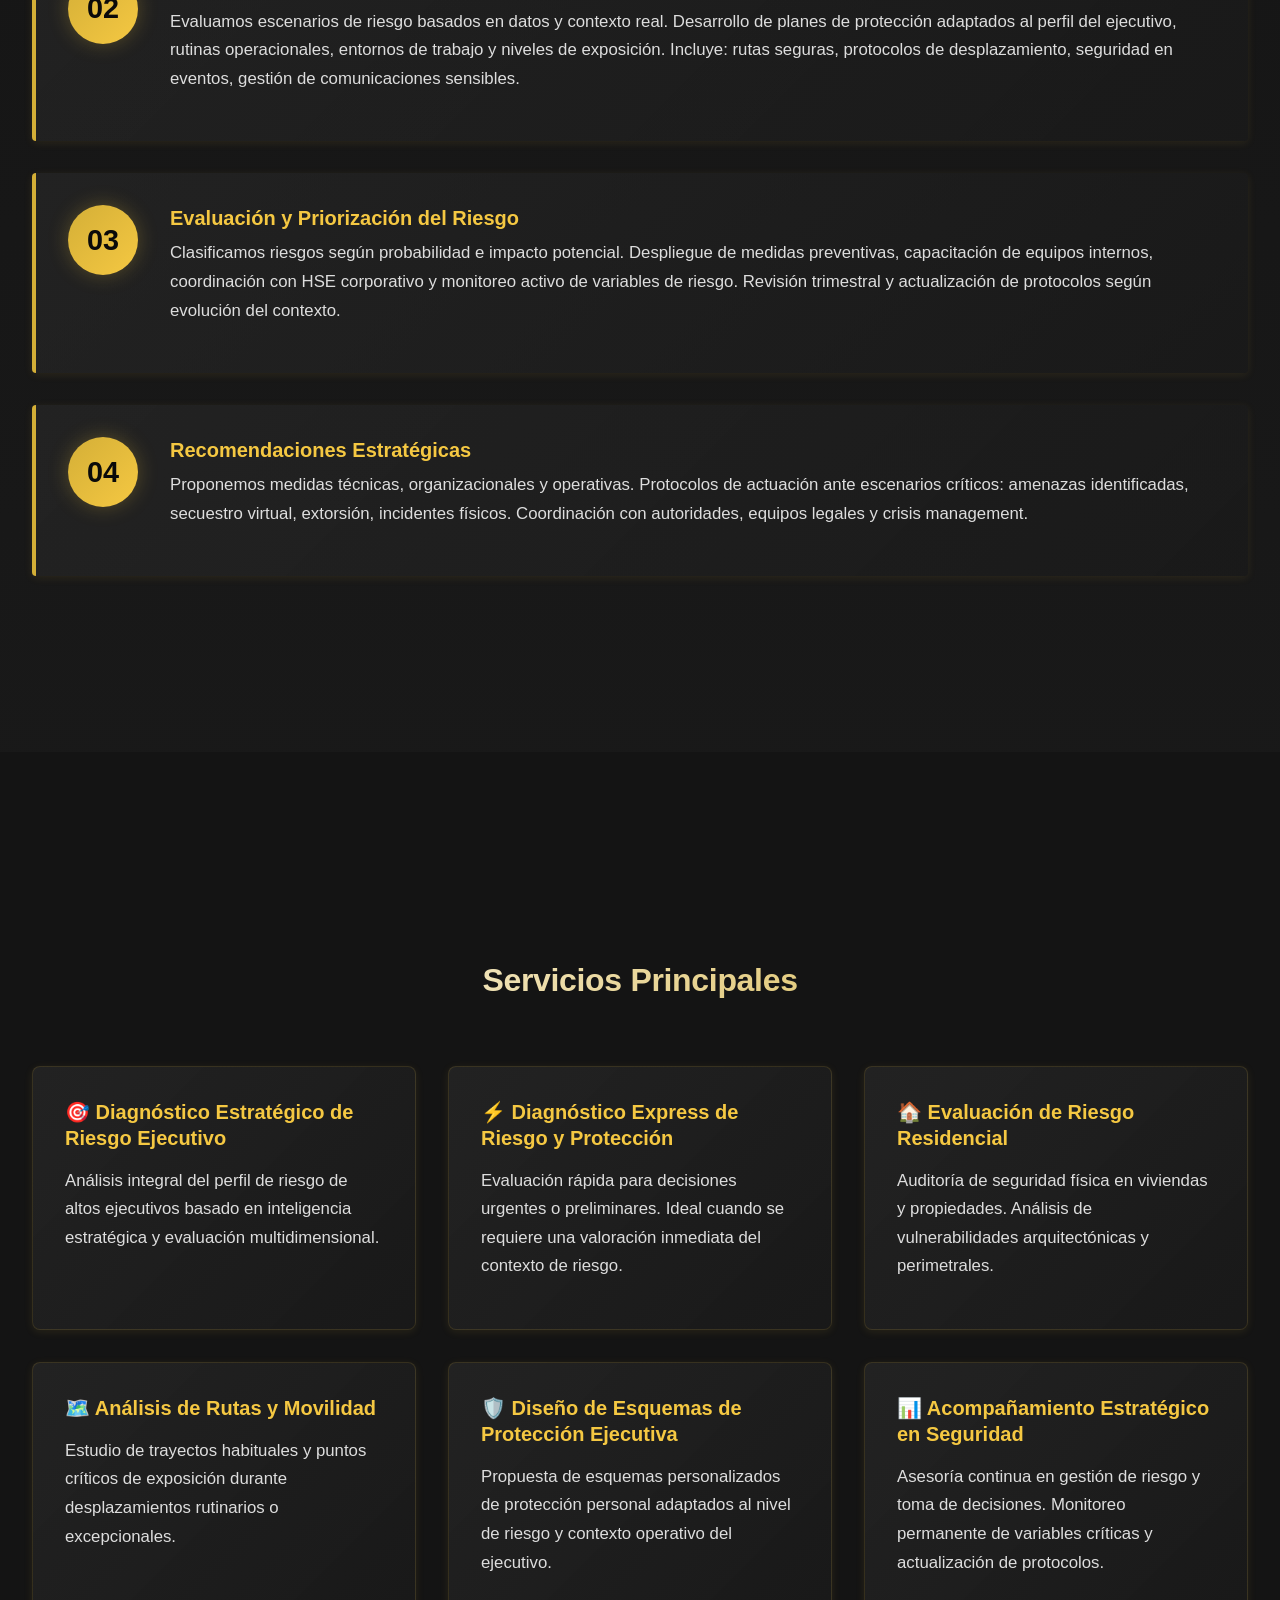
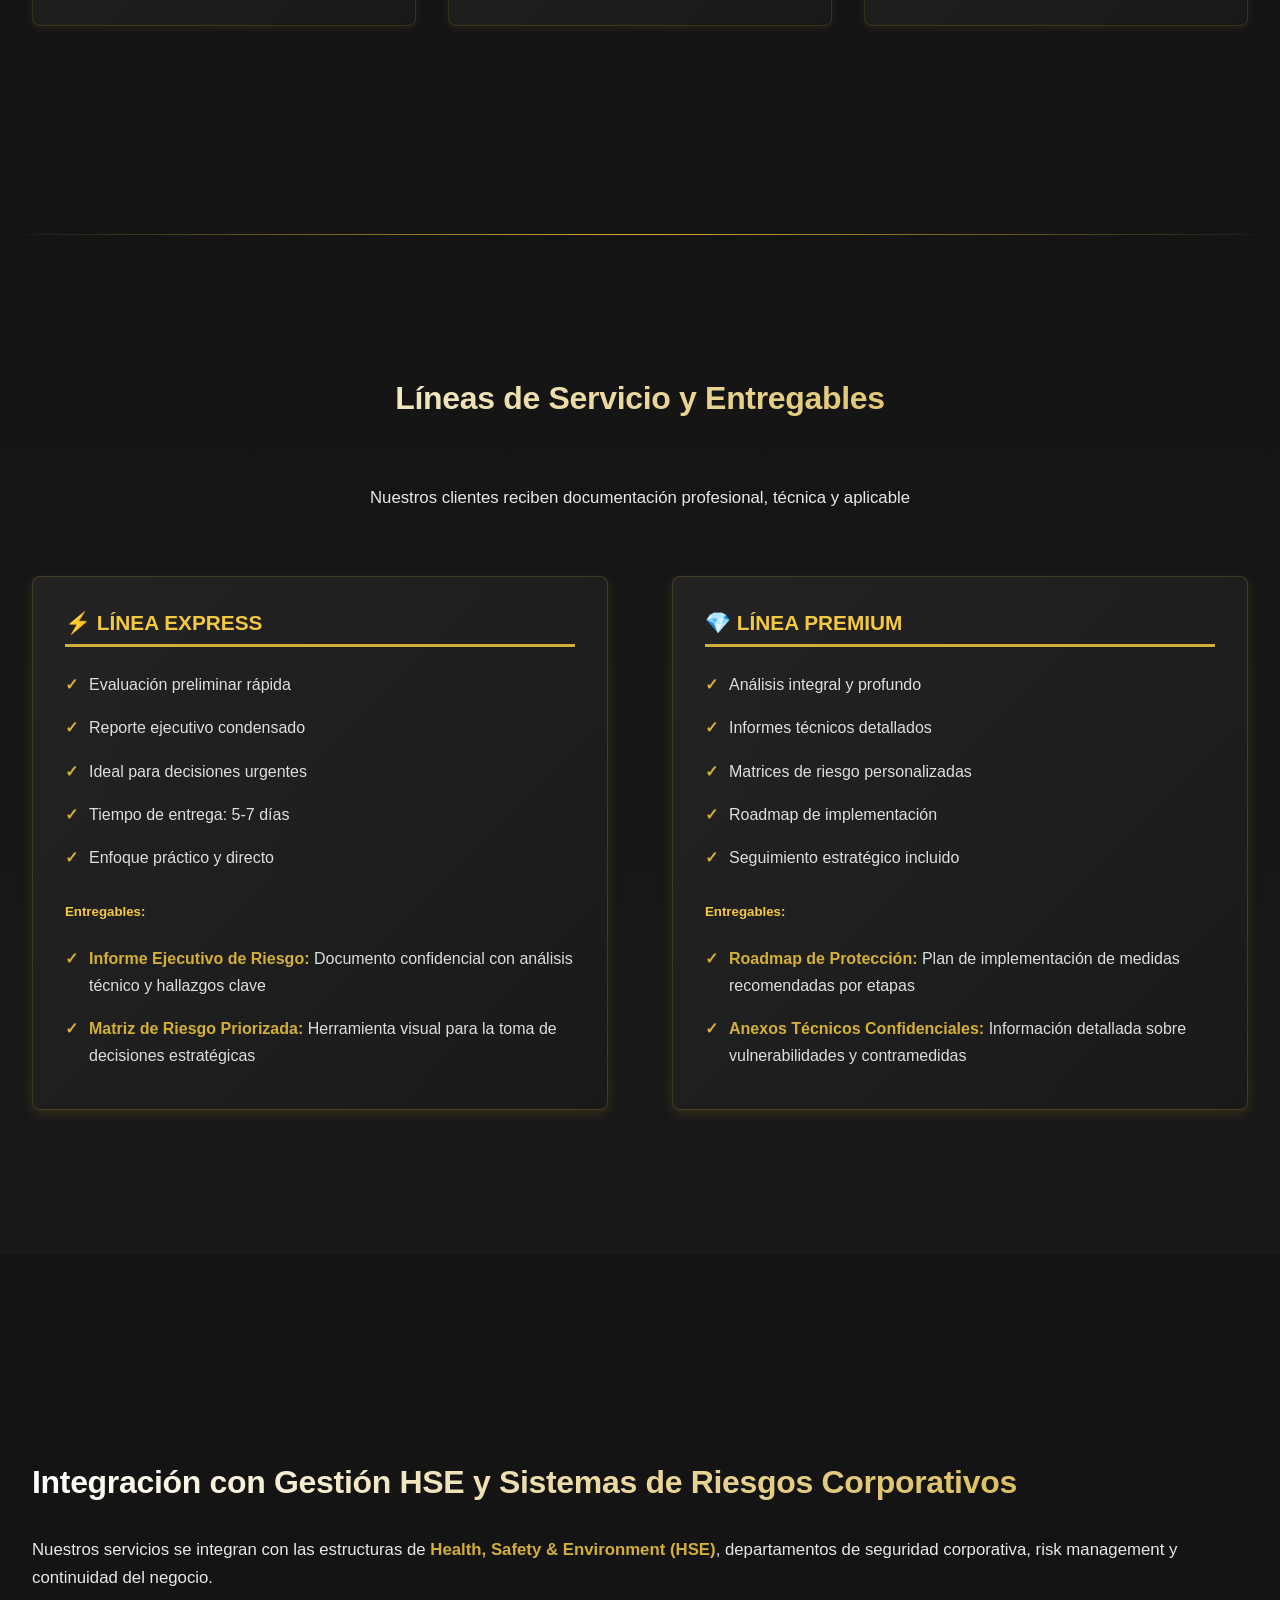
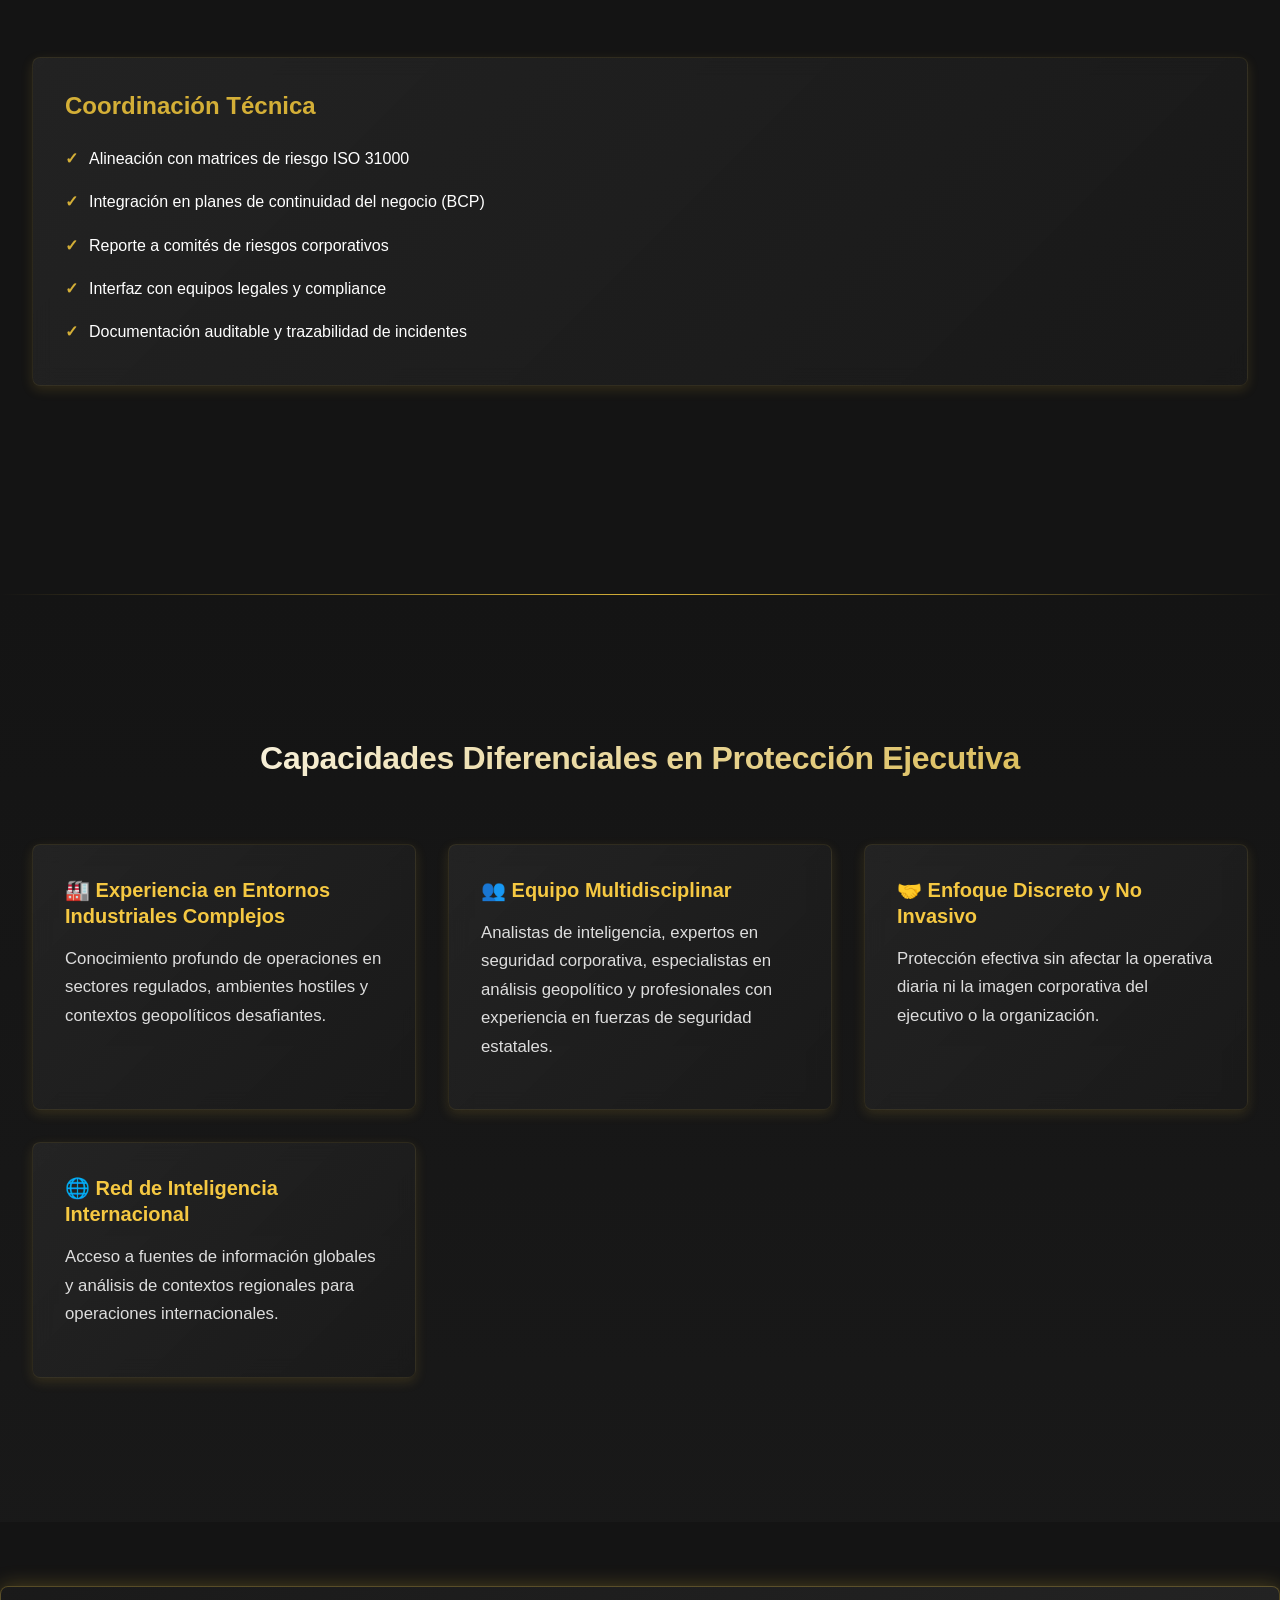
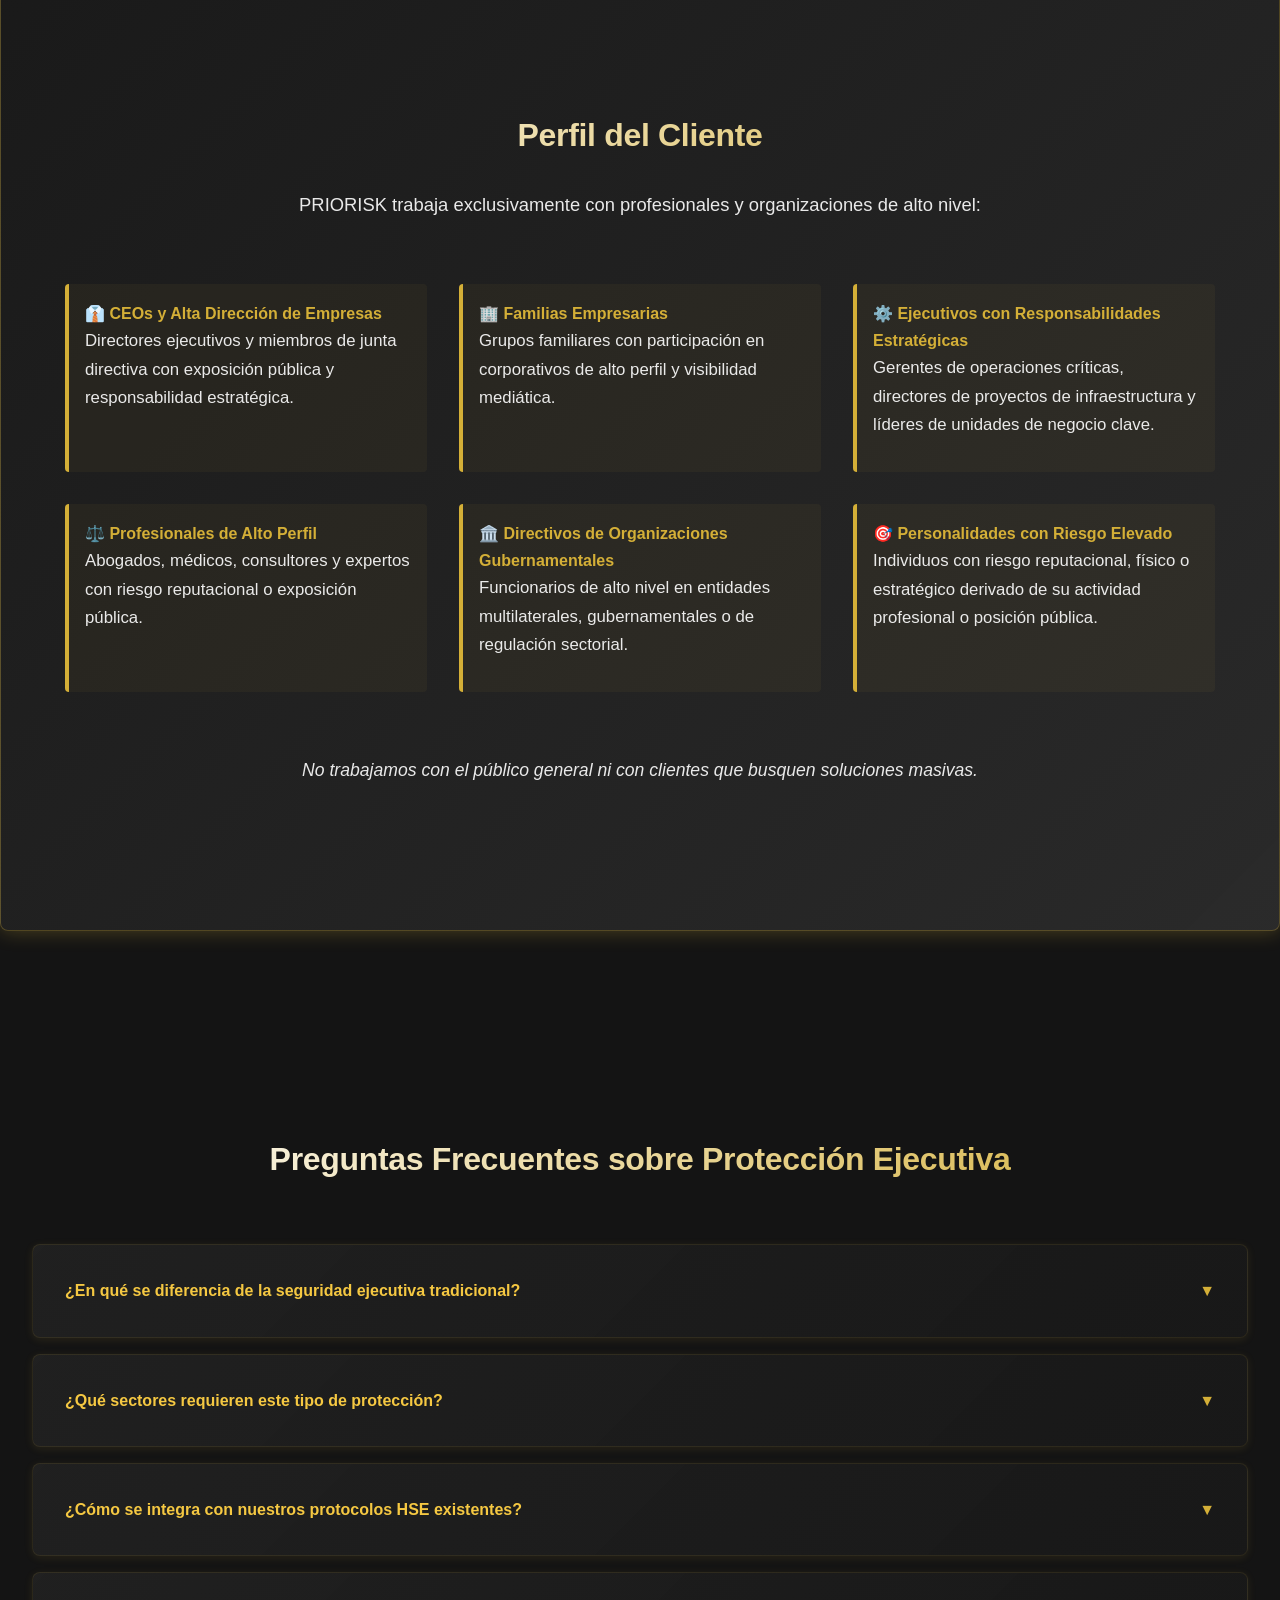
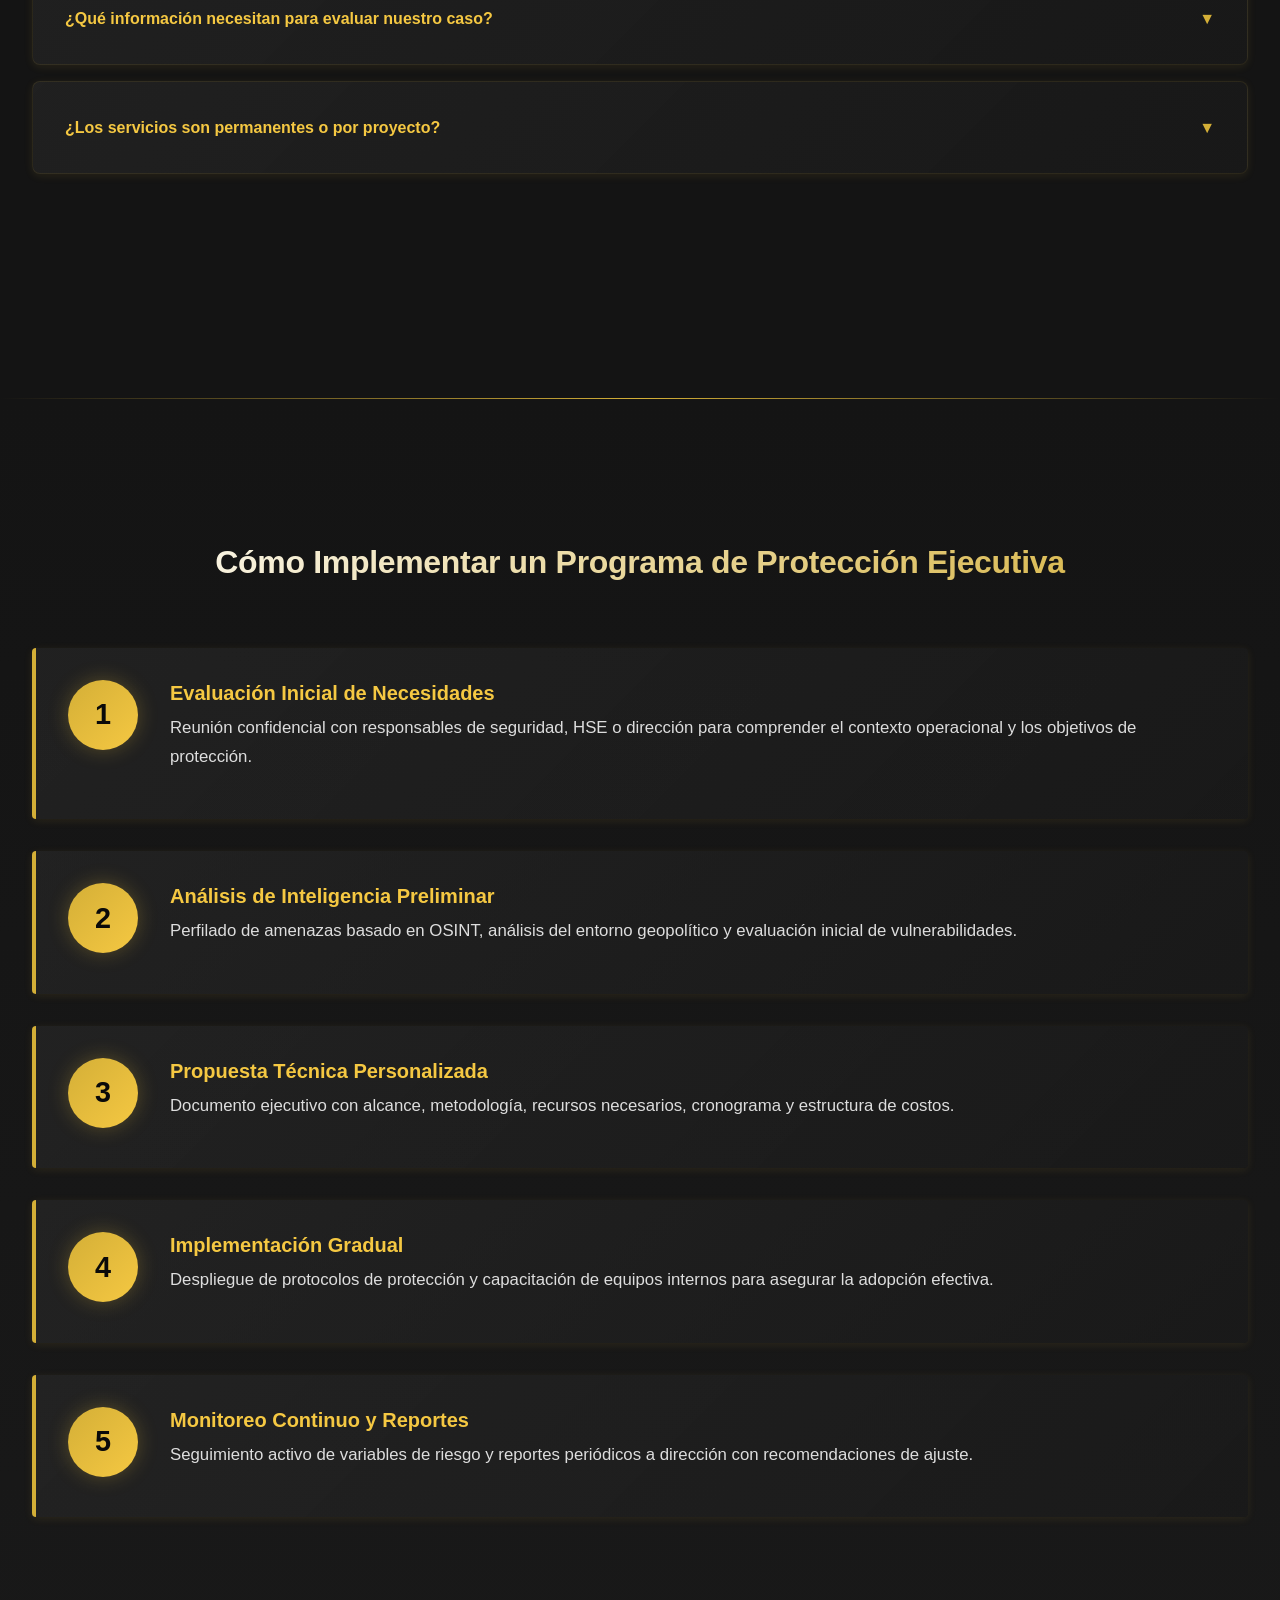
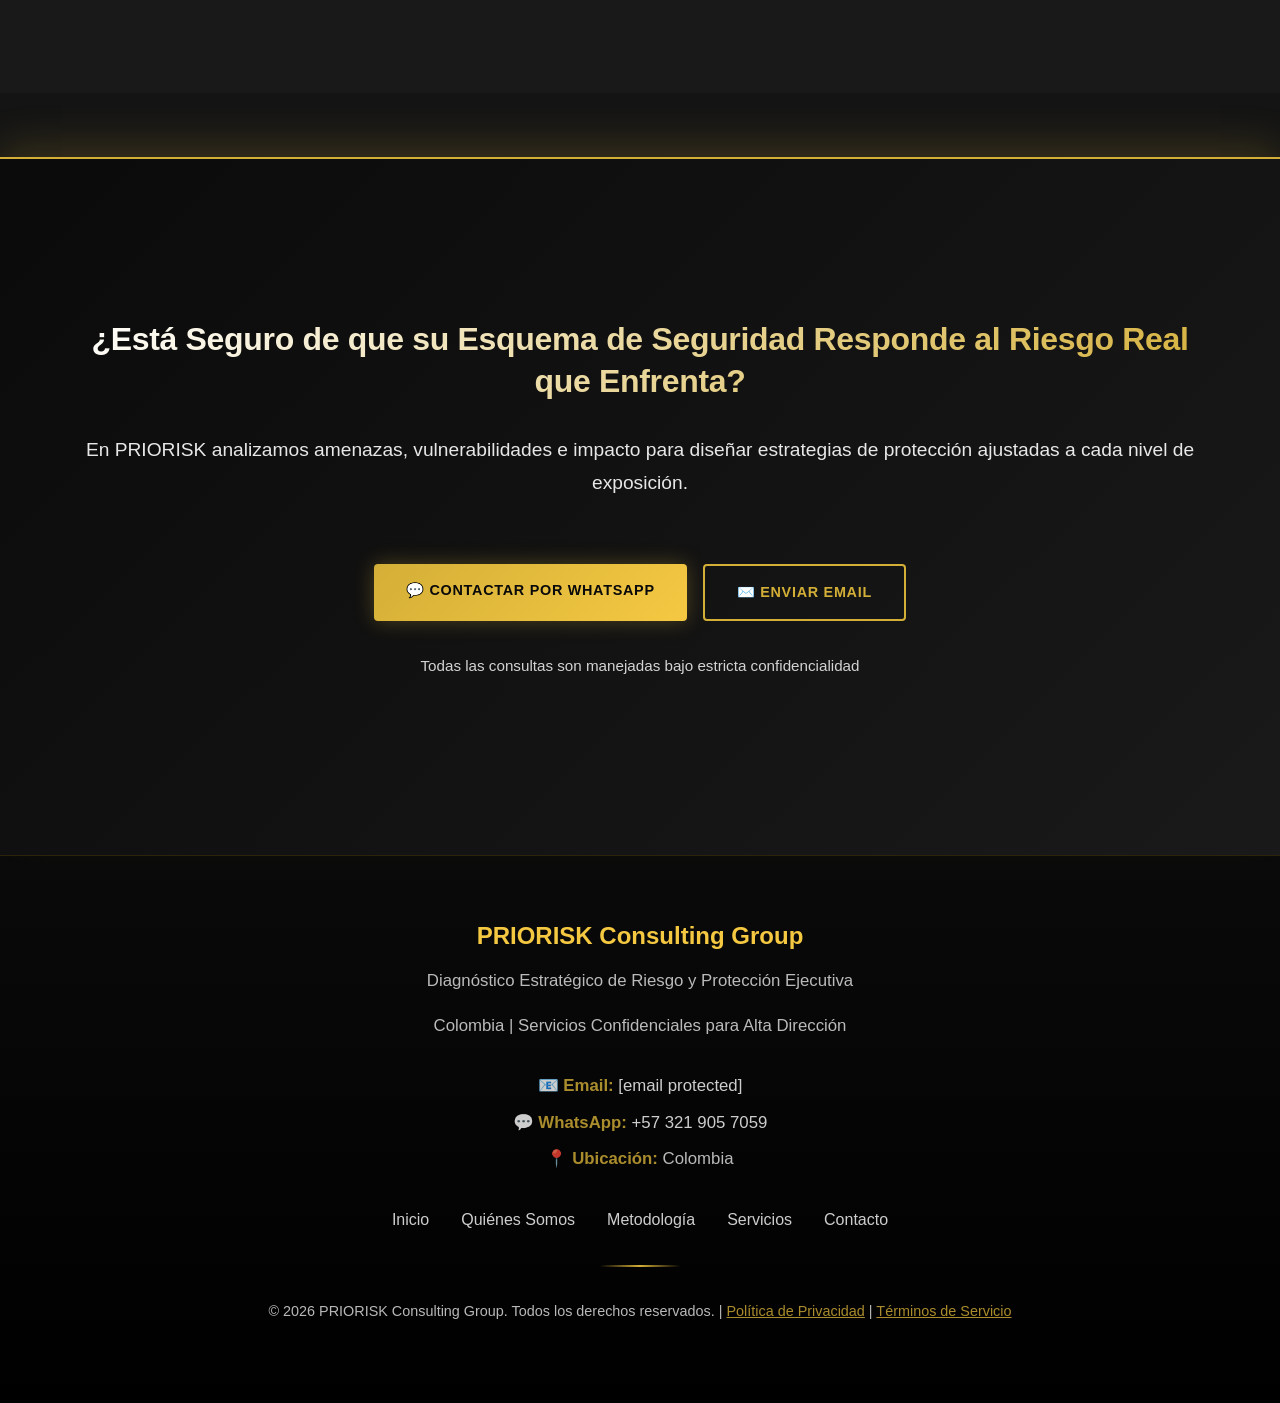
==== commit 809ad499: "Revamp hero section with new content and styling Replaced the hero section with a new layout and con" ====
--- a/index.html
+++ b/index.html
@@ -41,7 +41,7 @@
         "addressLocality": "Barranquilla, Colombia"
       },
       "sameAs": [
-        "https://www.linkedin.com/company/priorisk"
+        "https://www.linkedin.com/company/priorisk-consulting-group"
       ],
       "serviceType": "Protección Ejecutiva y Análisis de Riesgos",
       "areaServed": {
@@ -248,108 +248,45 @@
         /* ========================================
            HERO SECTION
         ======================================== */
-        .hero {
-            background: 
-                linear-gradient(135deg, rgba(10, 10, 10, 0.92) 0%, rgba(26, 26, 26, 0.85) 50%, rgba(45, 45, 45, 0.88) 100%), 
-                url('images/fondo-hero.png.png');
-            background-size: cover;
-            background-position: center;
-            background-attachment: fixed;
-            color: var(--color-white);
-            padding: var(--spacing-xl) var(--spacing-md);
-            text-align: center;
-            position: relative;
-            min-height: 85vh;
-            display: flex;
-            align-items: center;
-            justify-content: center;
-        }
-        
-        .hero::before {
-            content: '';
-            position: absolute;
-            top: 0;
-            left: 0;
-            right: 0;
-            bottom: 0;
-            background: radial-gradient(circle at 50% 50%, rgba(212, 175, 55, 0.08) 0%, transparent 70%);
-            pointer-events: none;
-        }
-        
-        .hero::after {
-            content: '';
-            position: absolute;
-            bottom: 0;
-            left: 0;
-            right: 0;
-            height: 150px;
-            background: linear-gradient(to bottom, transparent, var(--color-bg-dark));
-            pointer-events: none;
-        }
-        
-        .hero-content {
-            max-width: 1000px;
-            margin: 0 auto;
-            position: relative;
-            z-index: 1;
-        }
-        
-        .hero-logo {
-            margin-bottom: var(--spacing-lg);
-            animation: fadeInDown 1s ease-out;
-        }
-        
-        .hero-logo img {
-            max-width: 500px;
-            width: 90%;
-            height: auto;
-            filter: drop-shadow(0 10px 30px rgba(212, 175, 55, 0.4));
-        }
-        
-        @keyframes fadeInDown {
-            from {
-                opacity: 0;
-                transform: translateY(-30px);
-            }
-            to {
-                opacity: 1;
-                transform: translateY(0);
-            }
-        }
-        
-        .hero-quote {
-            font-size: 1.4rem;
-            font-style: italic;
-            font-family: var(--font-secondary);
-            margin-bottom: var(--spacing-md);
-            opacity: 0.95;
-            border-left: 4px solid var(--color-accent);
-            padding-left: var(--spacing-md);
-            text-align: left;
-            display: inline-block;
-            color: var(--color-accent-light);
-            animation: fadeIn 1.2s ease-out 0.3s both;
-        }
-        
-        @keyframes fadeIn {
-            from { opacity: 0; }
-            to { opacity: 1; }
-        }
-        
-        .hero h1 {
-            color: var(--color-white);
-            margin-bottom: var(--spacing-md);
-            text-shadow: 2px 2px 8px rgba(0,0,0,0.5);
-            animation: fadeIn 1.4s ease-out 0.5s both;
-        }
-        
-        .hero-subtitle {
-            font-size: 1.15rem;
-            line-height: 1.8;
-            margin-bottom: var(--spacing-lg);
-            opacity: 0.9;
-            animation: fadeIn 1.6s ease-out 0.7s both;
-        }
+       <section class="page-hero">
+    <div class="container-sm text-center">
+
+        <div class="eyebrow">Firma Boutique</div>
+
+        <h1>Análisis Estratégico<br>de Riesgo</h1>
+
+        <div class="gold-line"></div>
+
+        <p>
+            No vendemos seguridad. Comprendemos el riesgo antes de recomendar cualquier medida de protección.
+        </p>
+
+        <div style="margin-top:2.5rem; display:flex; gap:1rem; justify-content:center; flex-wrap:wrap;">
+
+            <a href="servicios.html" class="btn btn-primary">
+                Servicios
+            </a>
+
+            <a href="cotizacion.html" class="btn btn-secondary">
+                Cotizar
+            </a>
+
+            <a href="metodologia.html" class="btn btn-secondary">
+                Metodología
+            </a>
+
+            <a href="inteligencia.html" class="btn btn-secondary">
+                Inteligencia
+            </a>
+
+            <a href="hse.html" class="btn btn-secondary">
+                HSE
+            </a>
+
+        </div>
+
+    </div>
+</section>
         
         /* ========================================
            BOTONES / CTAs
--- a/shared.css
+++ b/shared.css
@@ -214,3 +214,11 @@
 .text-center { text-align: center; }
 .mb-1 { margin-bottom: 1rem; }
 .mb-2 { margin-bottom: 2rem; }
+
+/* HERO CENTRADO */
+
+.page-hero {
+    text-align: center;
+}
+
+.page-hero
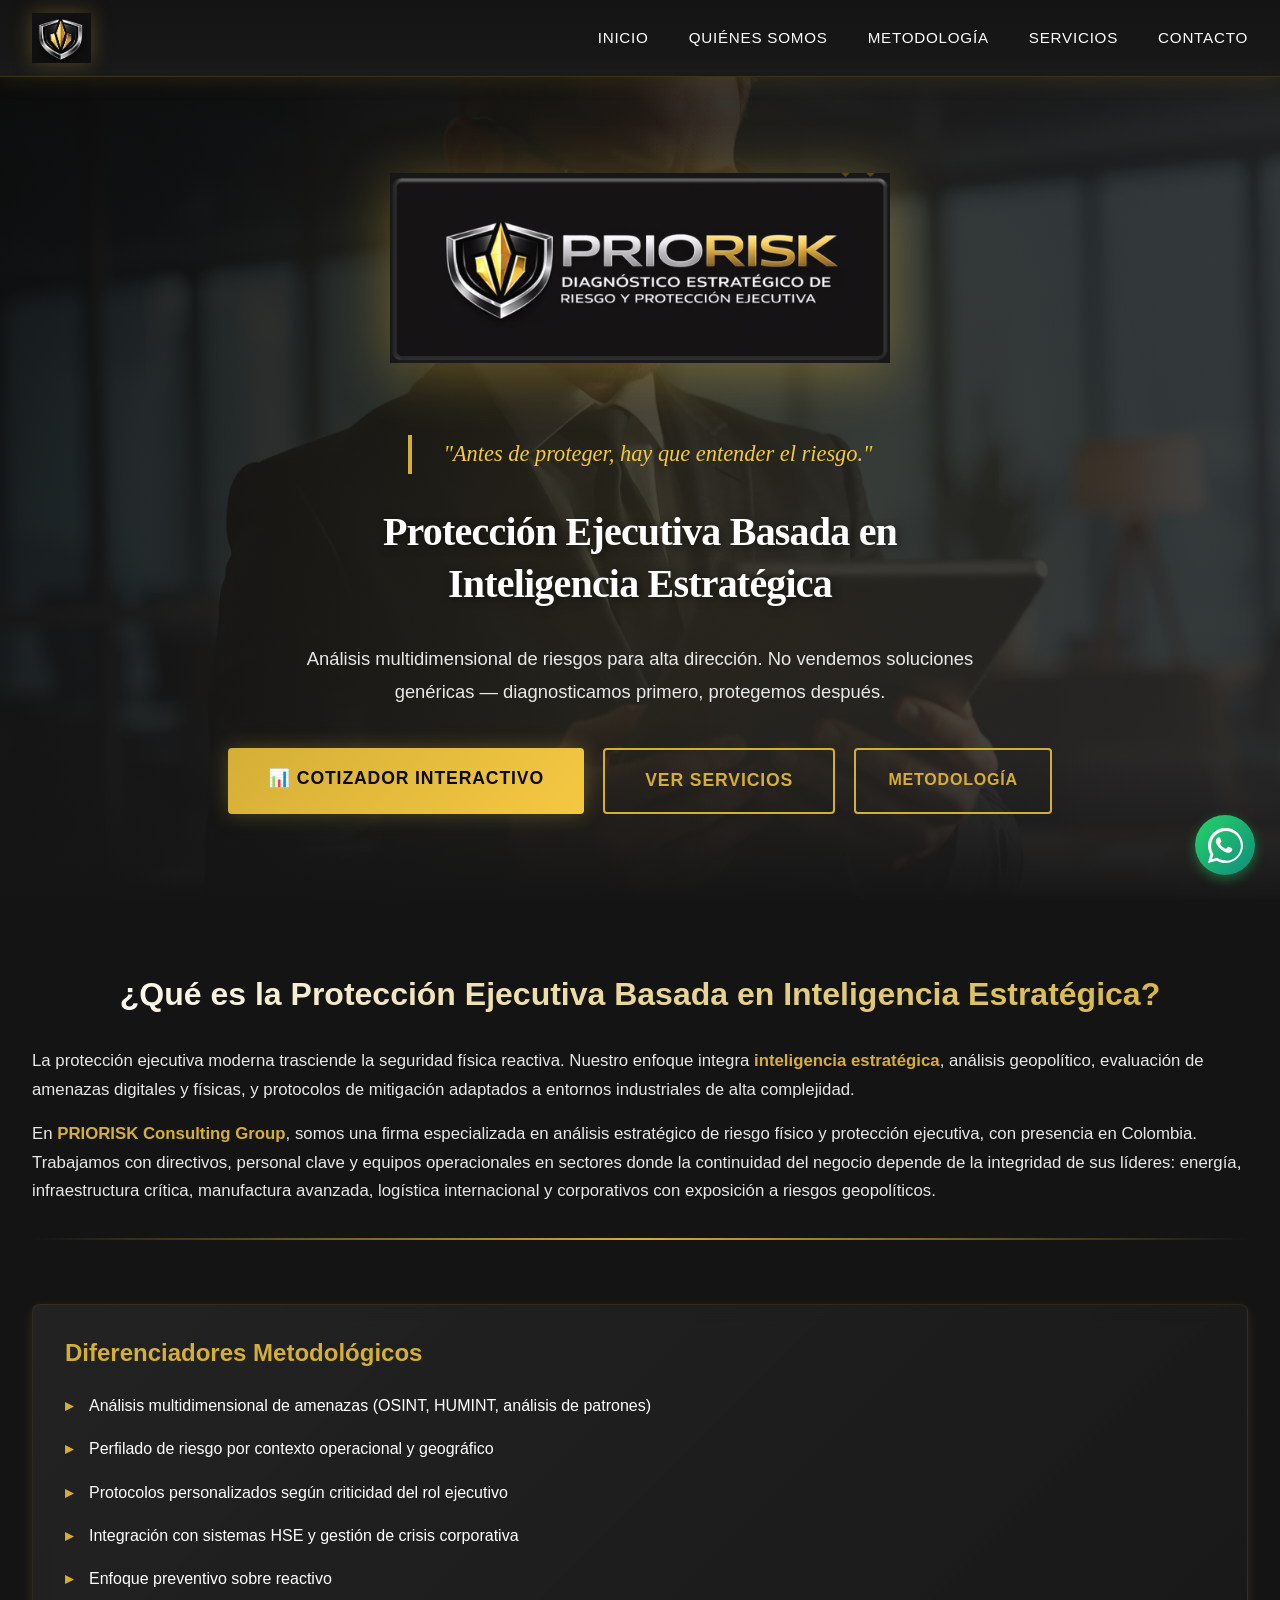
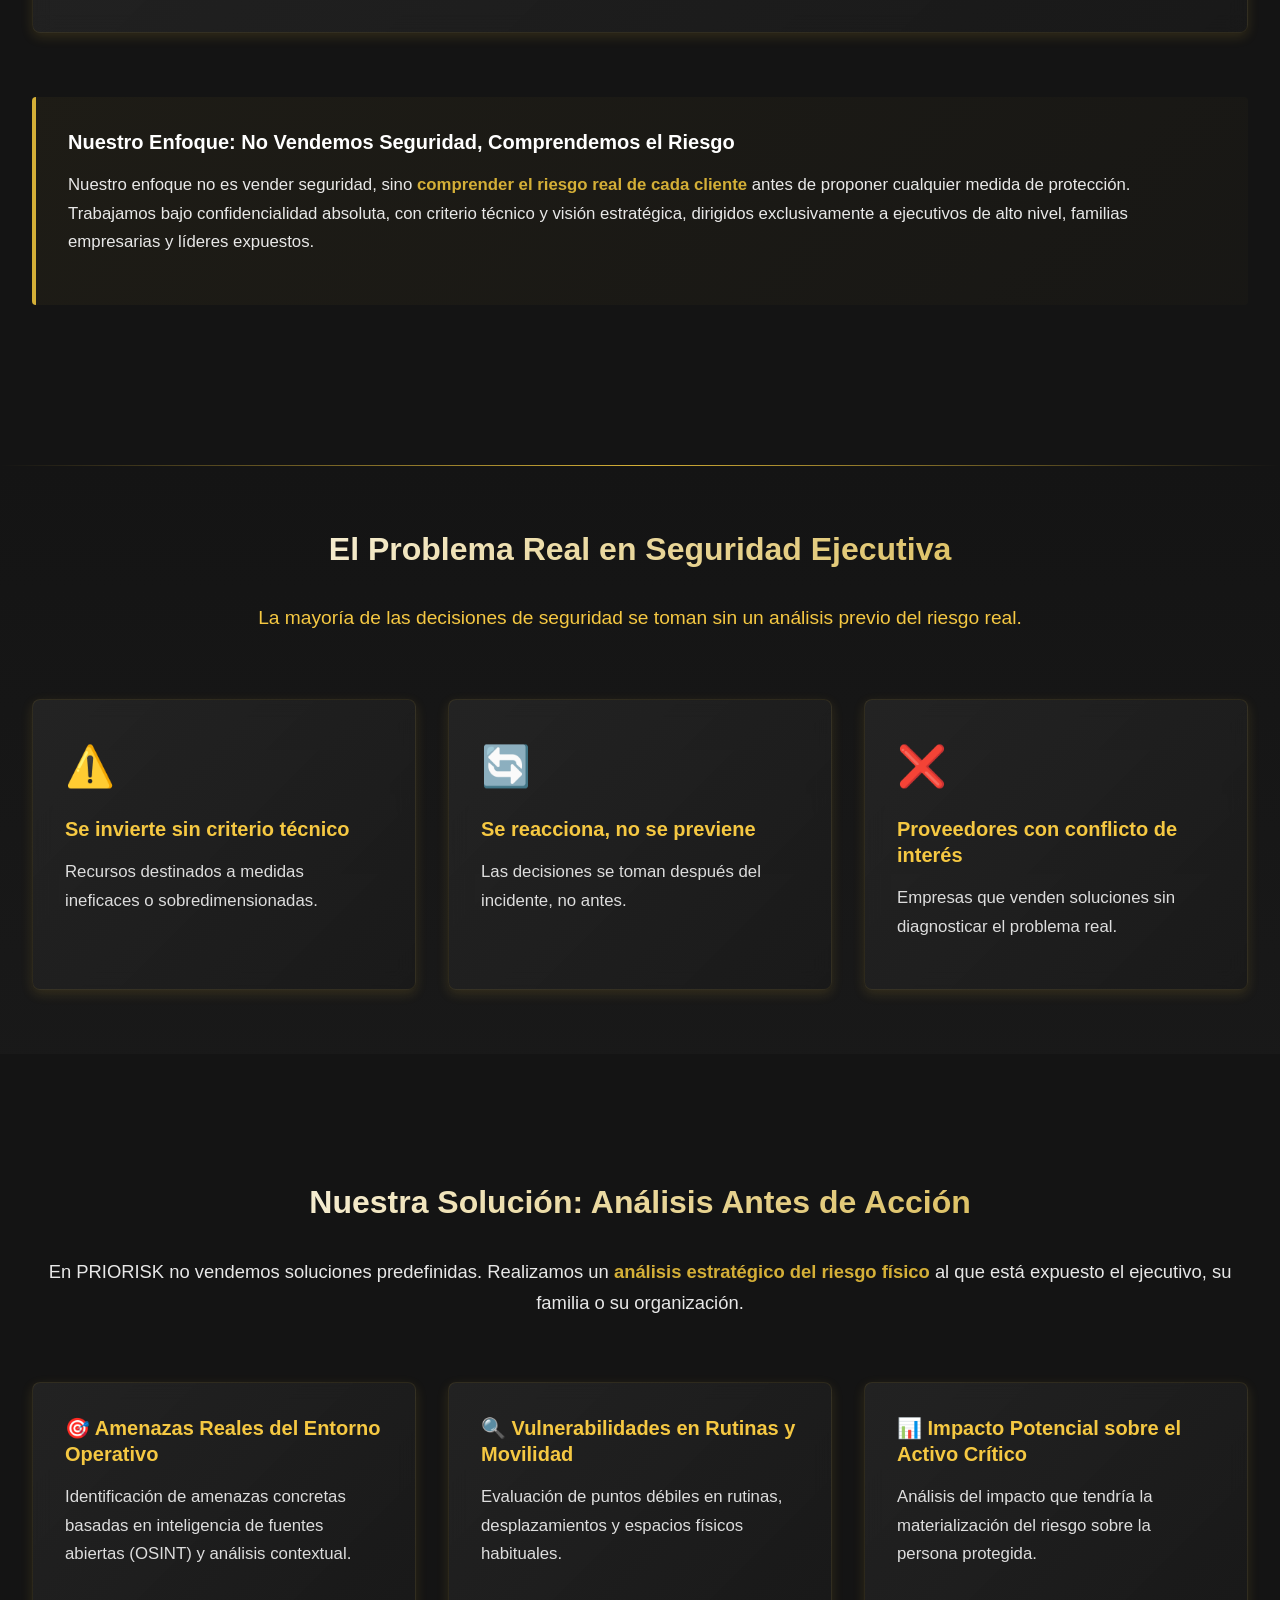
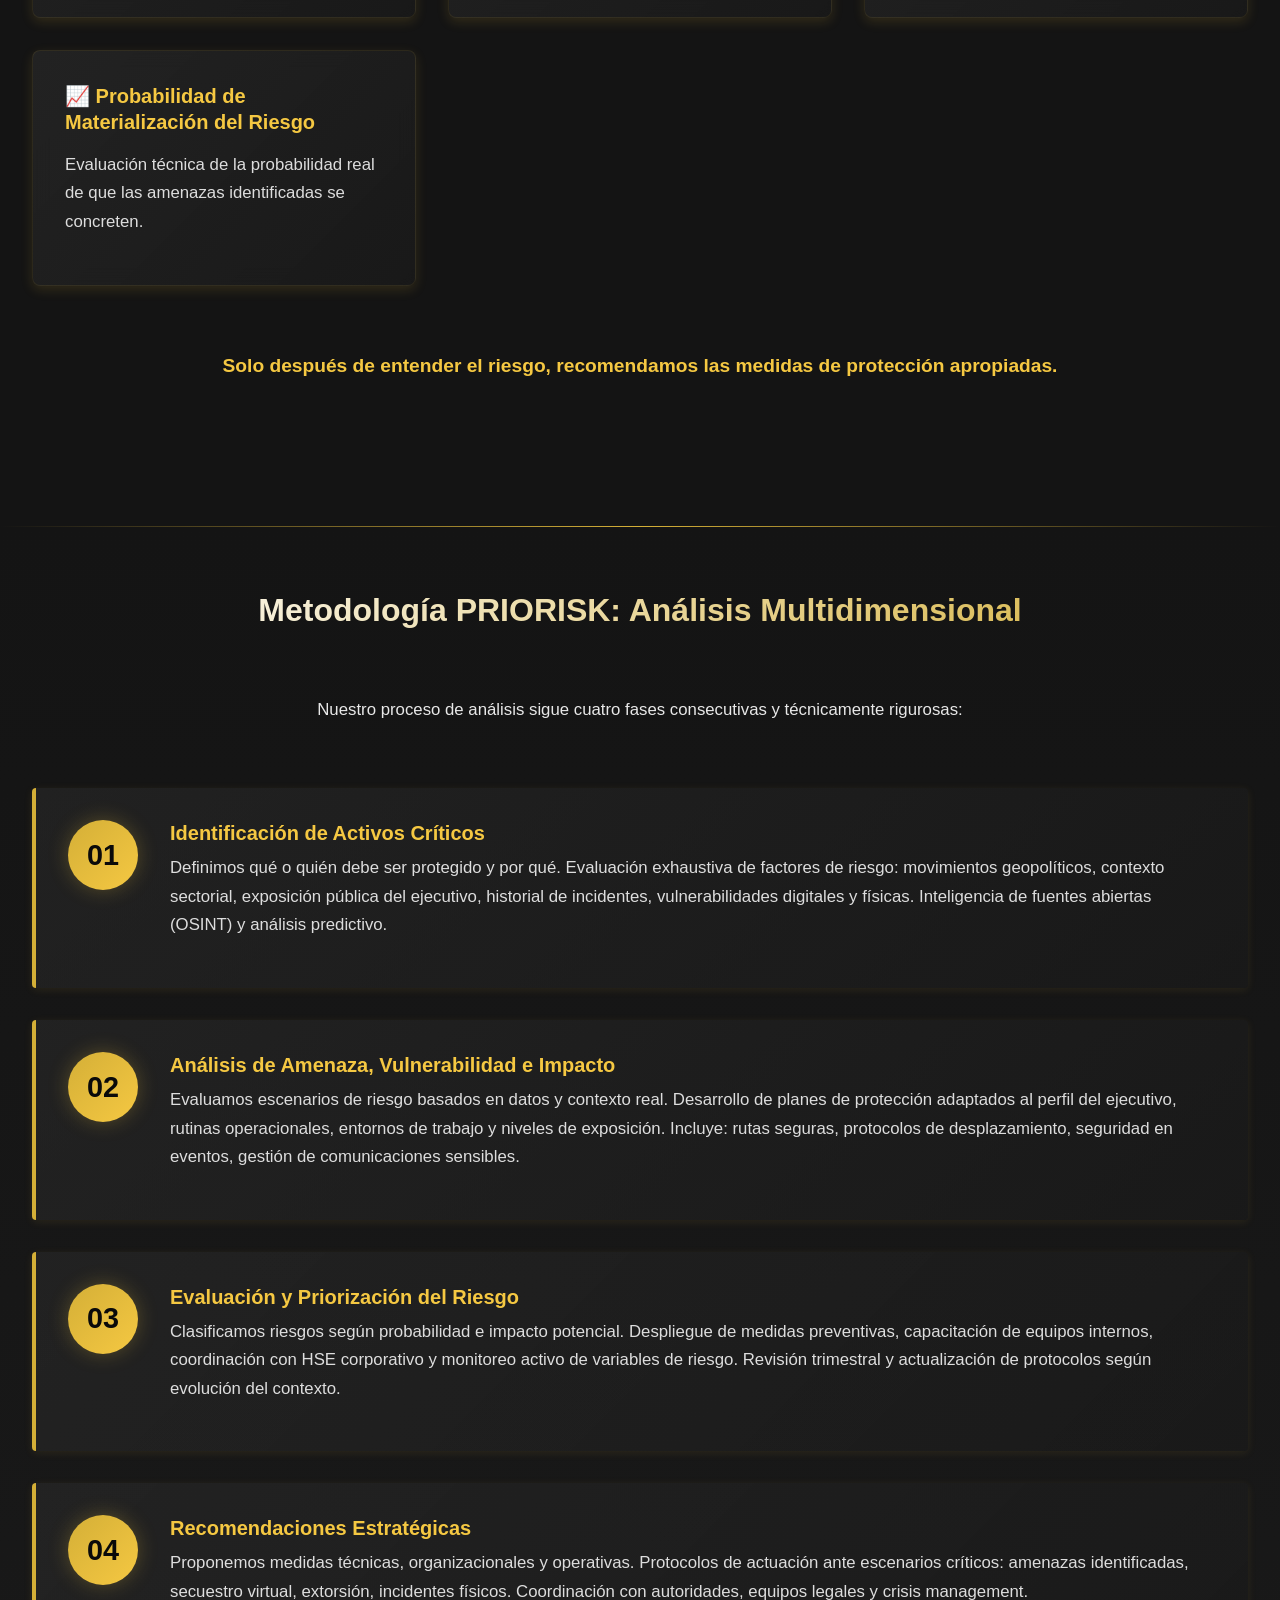
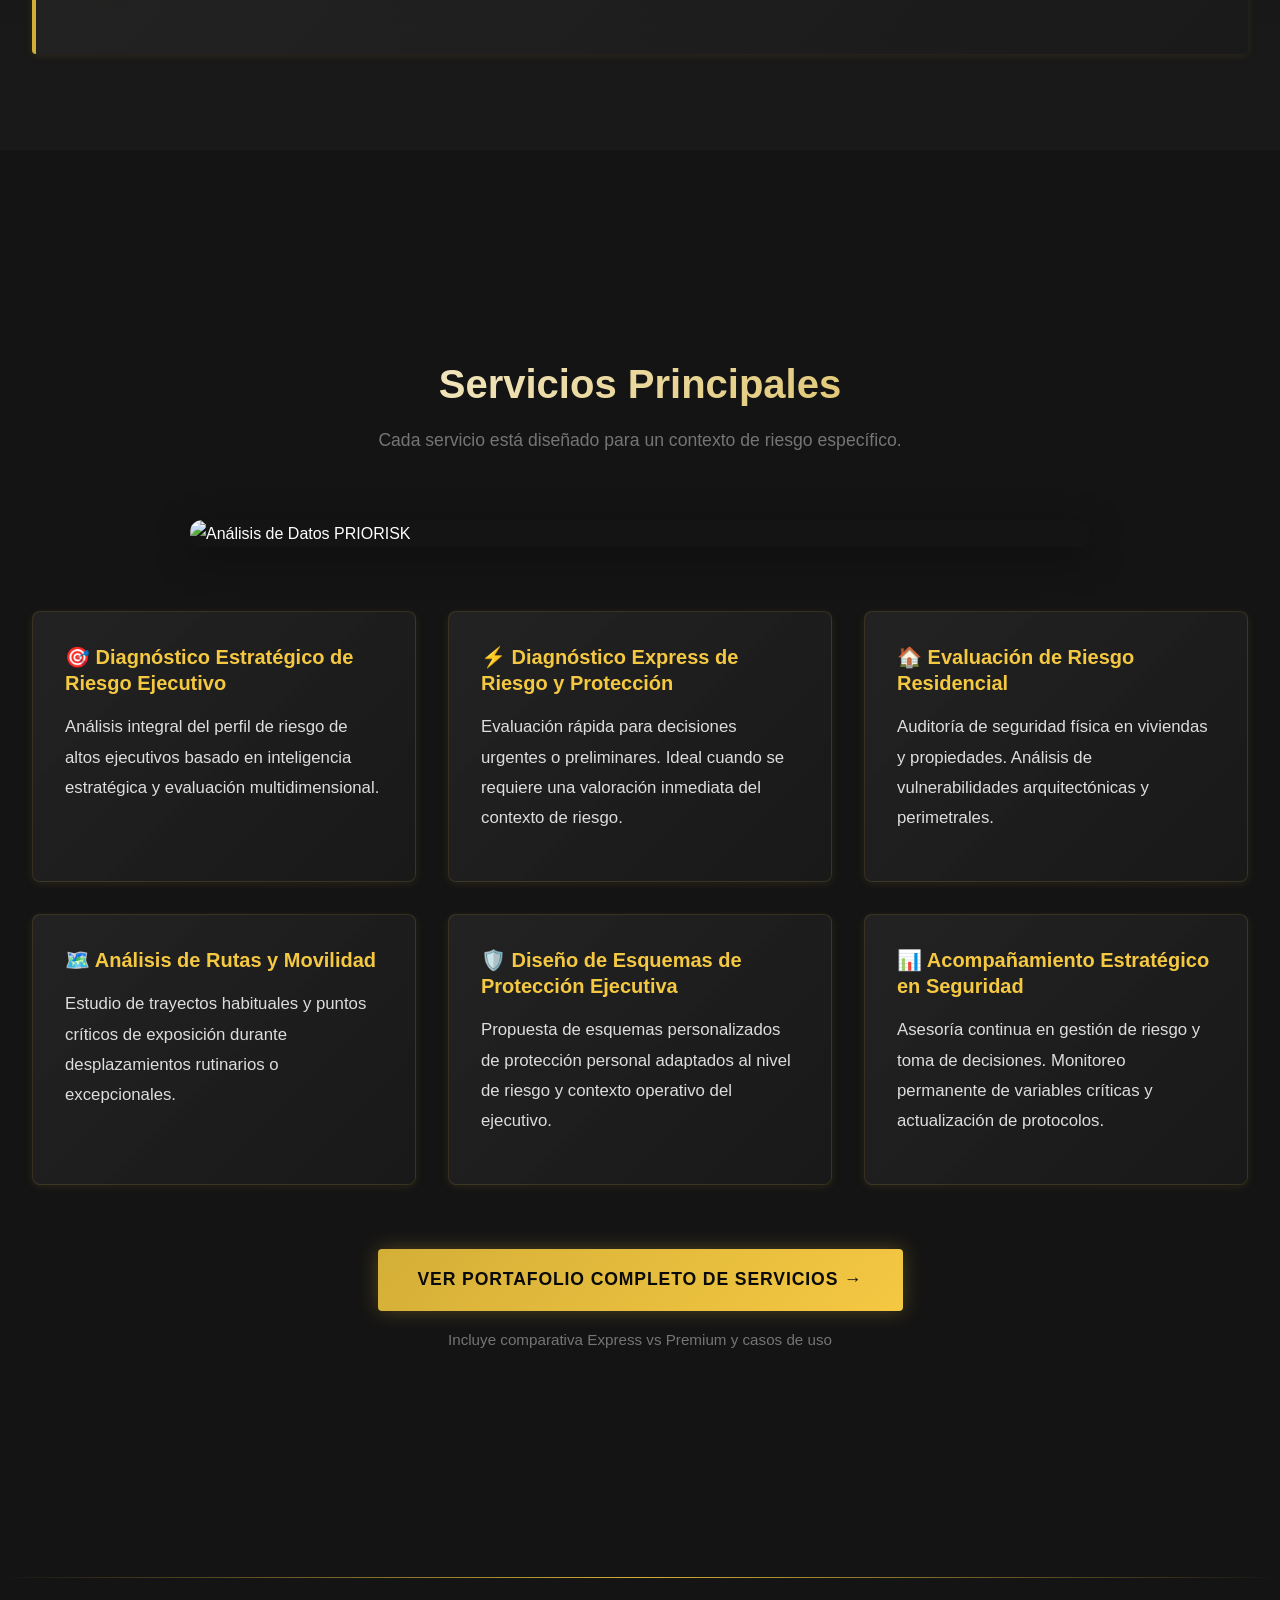
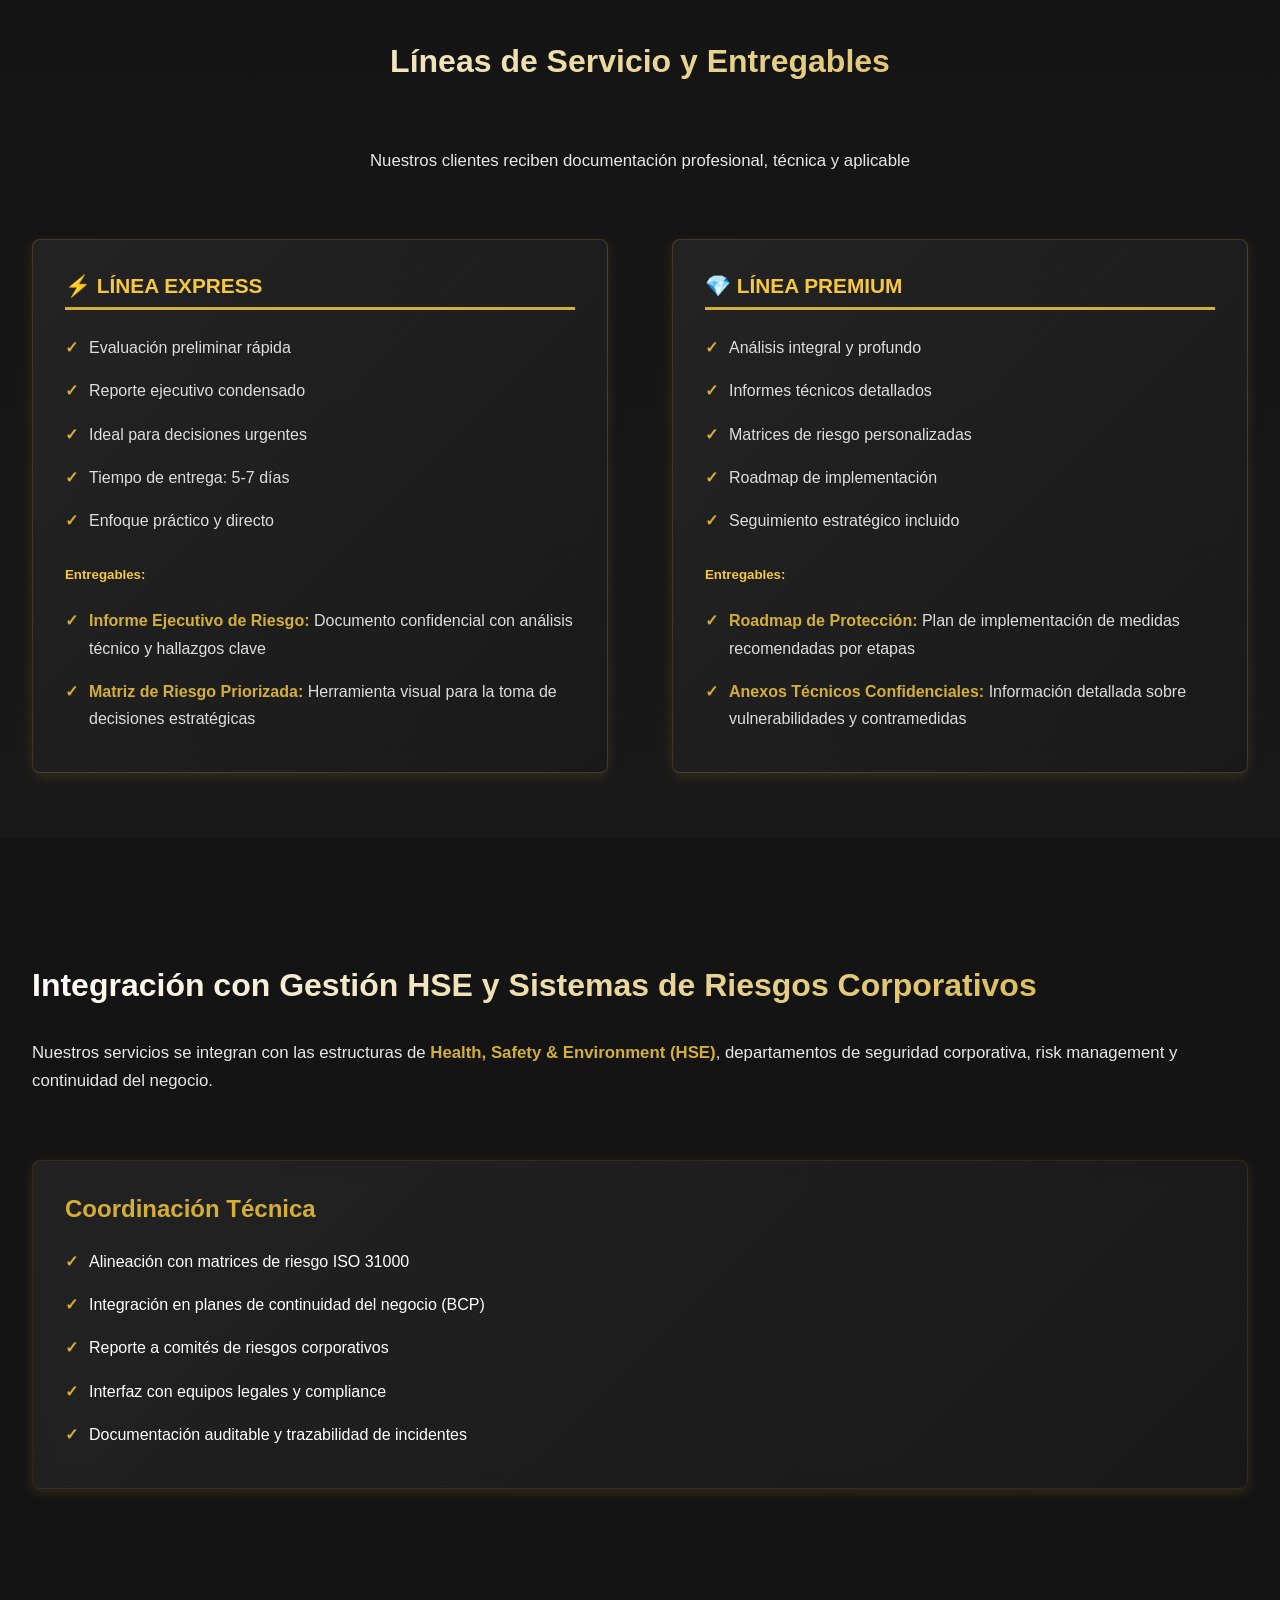
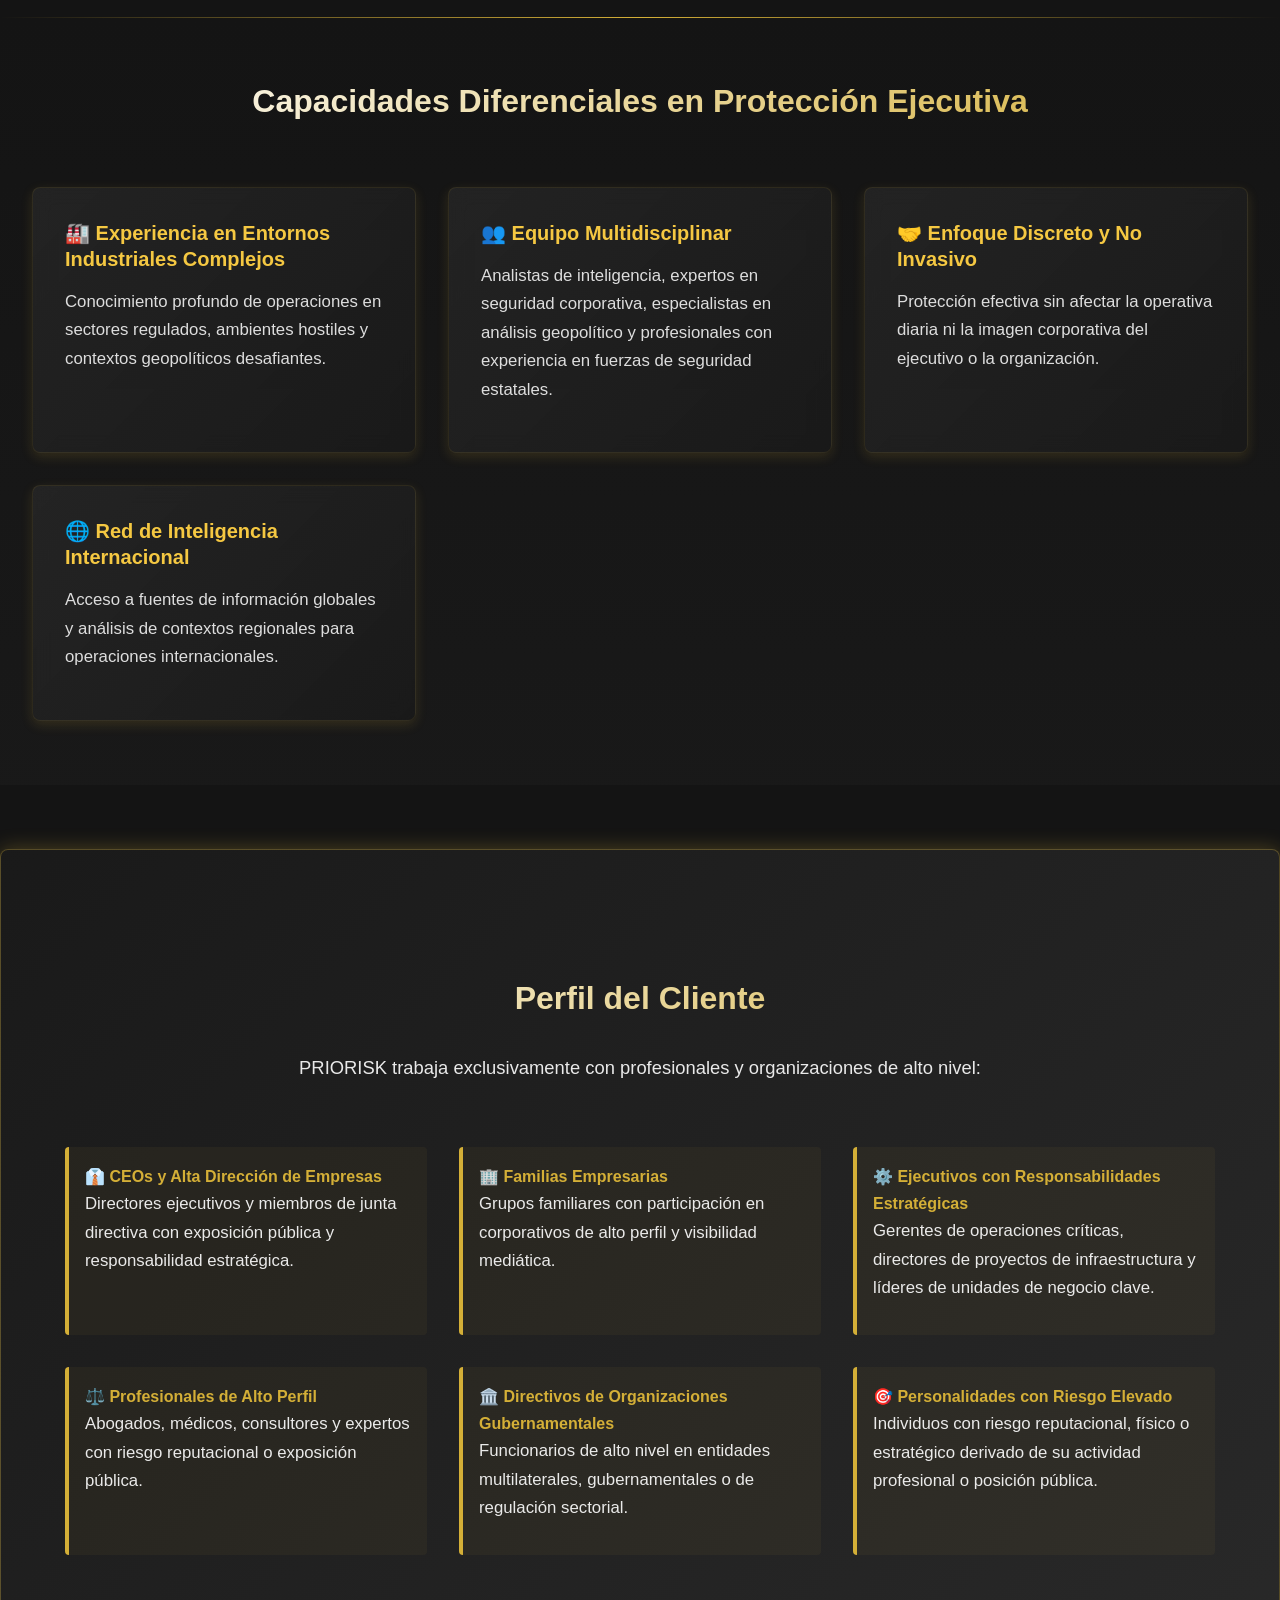
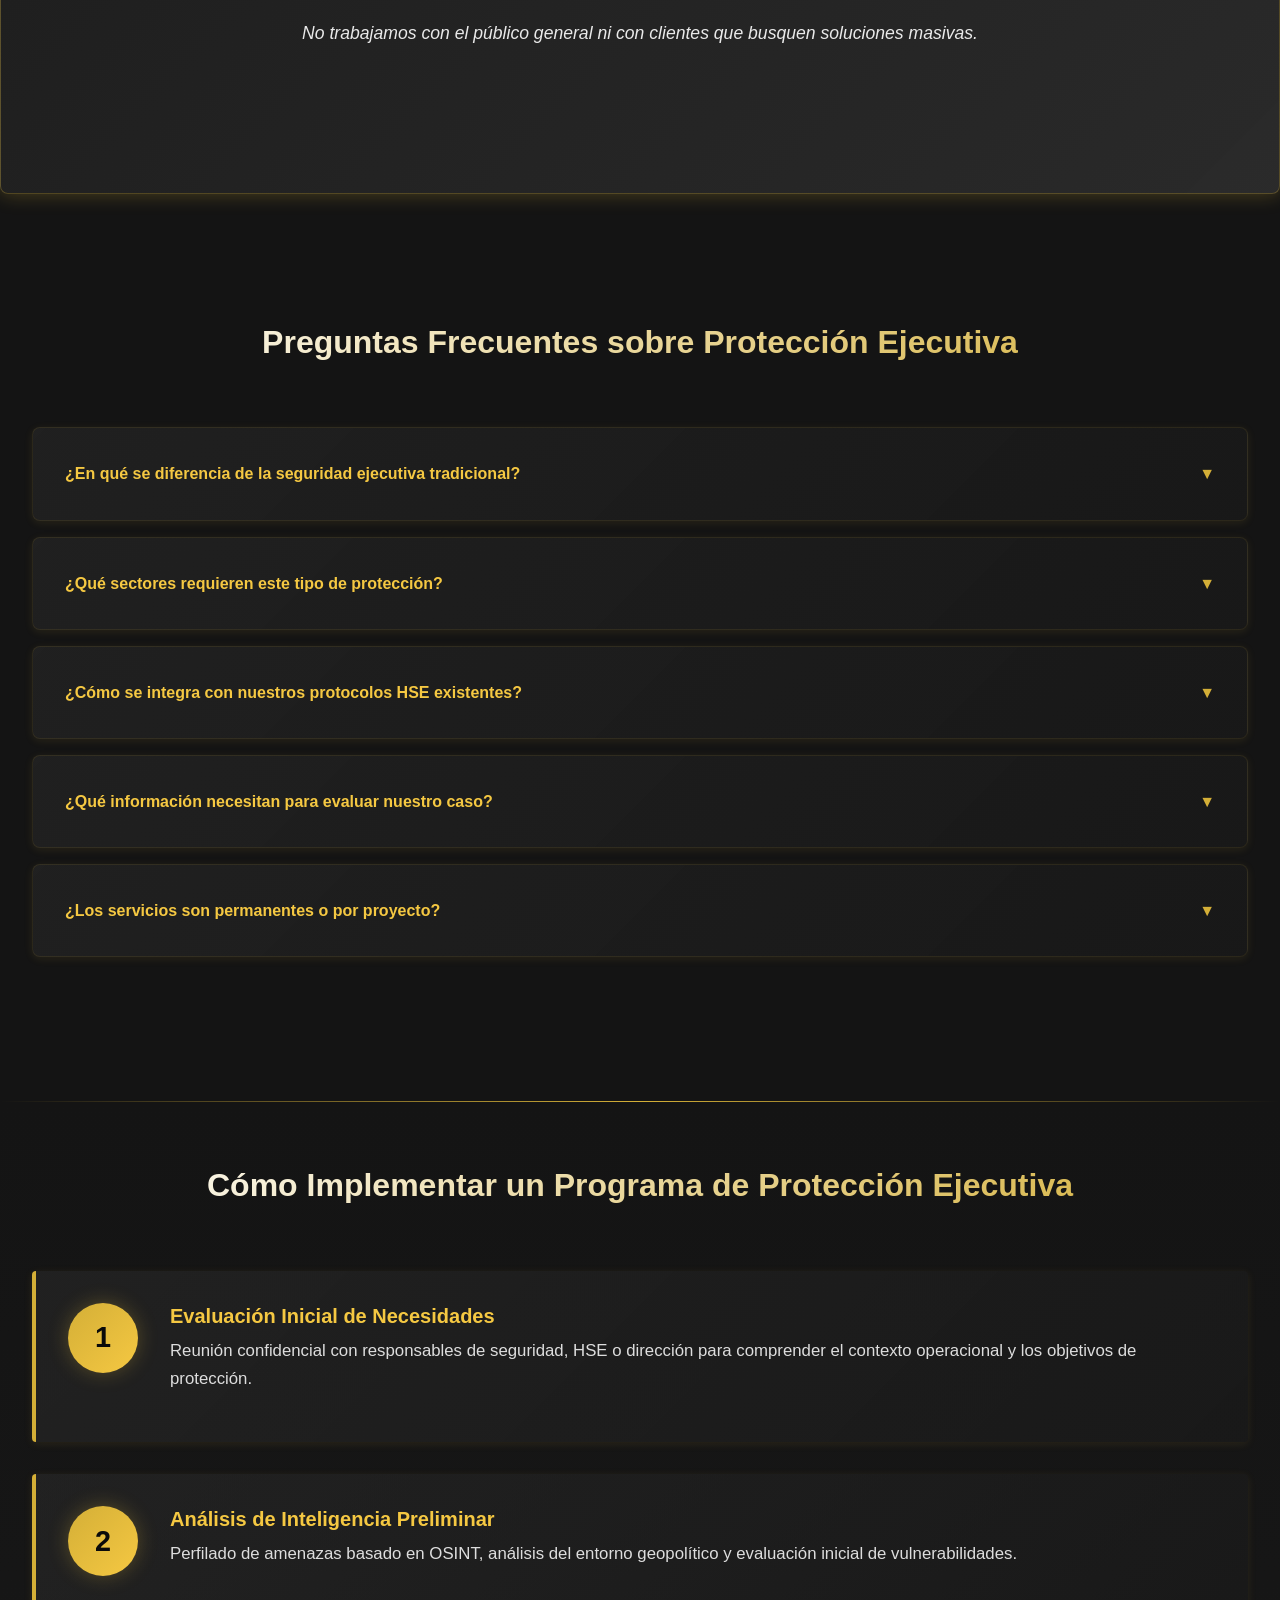
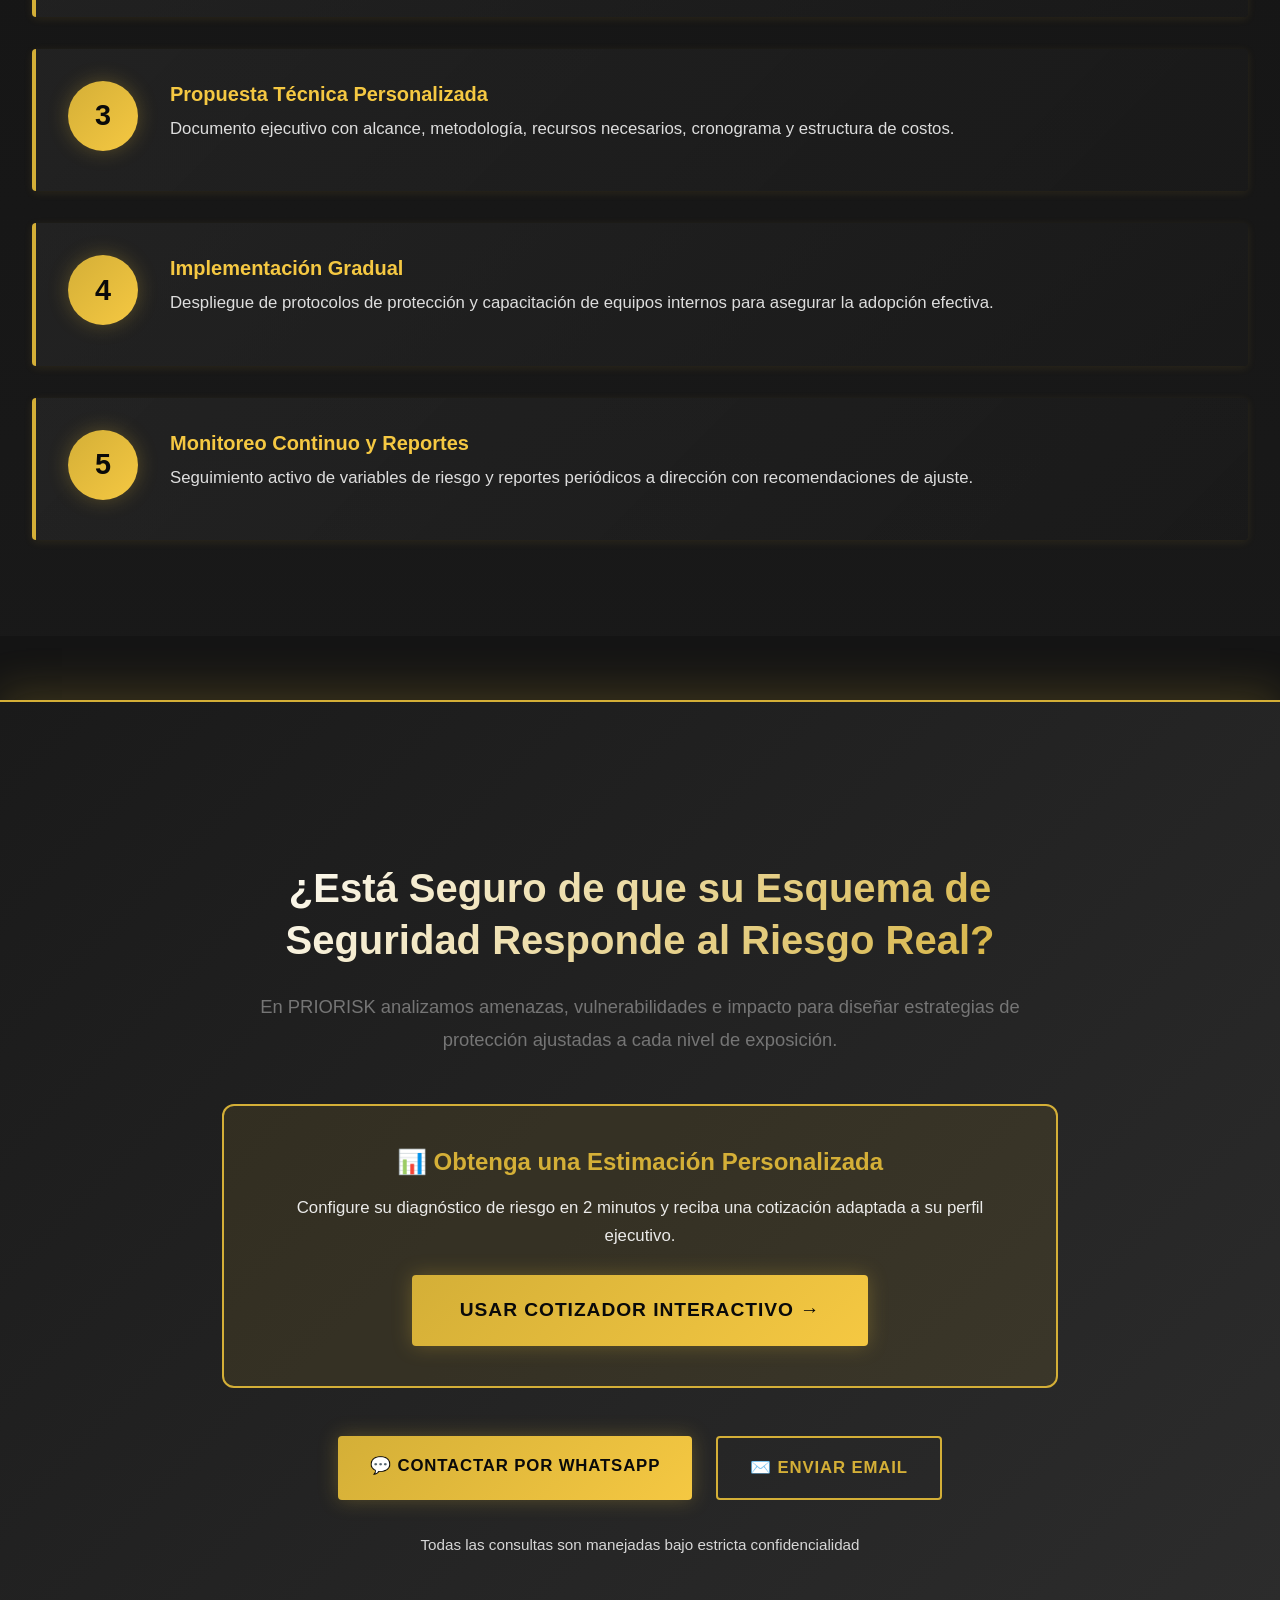
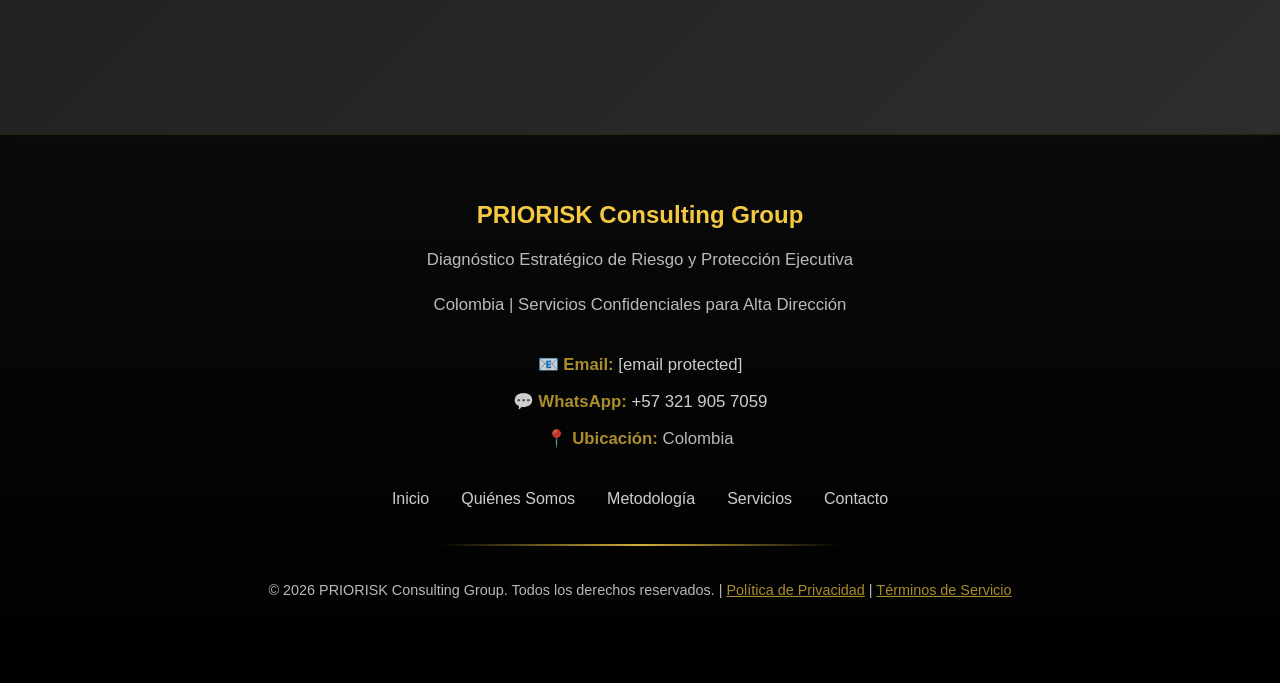
==== commit 4d94f78c: "Revamp hero section and service descriptions Updated hero section and service offerings with new sty" ====
--- a/index.html
+++ b/index.html
@@ -11,7 +11,6 @@
     <meta name="author" content="PRIORISK Consulting Group">
     <meta name="robots" content="index, follow">
     <link rel="canonical" href="https://jkpriorisk-co.github.io/">
-    <link rel="stylesheet" href="shared.css">
     
     <!-- OPEN GRAPH / FACEBOOK -->
     <meta property="og:type" content="website">
@@ -248,45 +247,108 @@
         /* ========================================
            HERO SECTION
         ======================================== */
-       <section class="page-hero">
-    <div class="container-sm text-center">
-
-        <div class="eyebrow">Firma Boutique</div>
-
-        <h1>Análisis Estratégico<br>de Riesgo</h1>
-
-        <div class="gold-line"></div>
-
-        <p>
-            No vendemos seguridad. Comprendemos el riesgo antes de recomendar cualquier medida de protección.
-        </p>
-
-        <div style="margin-top:2.5rem; display:flex; gap:1rem; justify-content:center; flex-wrap:wrap;">
-
-            <a href="servicios.html" class="btn btn-primary">
-                Servicios
-            </a>
-
-            <a href="cotizacion.html" class="btn btn-secondary">
-                Cotizar
-            </a>
-
-            <a href="metodologia.html" class="btn btn-secondary">
-                Metodología
-            </a>
-
-            <a href="inteligencia.html" class="btn btn-secondary">
-                Inteligencia
-            </a>
-
-            <a href="hse.html" class="btn btn-secondary">
-                HSE
-            </a>
-
-        </div>
-
-    </div>
-</section>
+        .hero {
+            background: 
+                linear-gradient(135deg, rgba(10, 10, 10, 0.92) 0%, rgba(26, 26, 26, 0.85) 50%, rgba(45, 45, 45, 0.88) 100%), 
+                url('images/fondo-hero.png.png');
+            background-size: cover;
+            background-position: center;
+            background-attachment: fixed;
+            color: var(--color-white);
+            padding: var(--spacing-xl) var(--spacing-md);
+            text-align: center;
+            position: relative;
+            min-height: 85vh;
+            display: flex;
+            align-items: center;
+            justify-content: center;
+        }
+        
+        .hero::before {
+            content: '';
+            position: absolute;
+            top: 0;
+            left: 0;
+            right: 0;
+            bottom: 0;
+            background: radial-gradient(circle at 50% 50%, rgba(212, 175, 55, 0.08) 0%, transparent 70%);
+            pointer-events: none;
+        }
+        
+        .hero::after {
+            content: '';
+            position: absolute;
+            bottom: 0;
+            left: 0;
+            right: 0;
+            height: 150px;
+            background: linear-gradient(to bottom, transparent, var(--color-bg-dark));
+            pointer-events: none;
+        }
+        
+        .hero-content {
+            max-width: 1000px;
+            margin: 0 auto;
+            position: relative;
+            z-index: 1;
+        }
+        
+        .hero-logo {
+            margin-bottom: var(--spacing-lg);
+            animation: fadeInDown 1s ease-out;
+        }
+        
+        .hero-logo img {
+            max-width: 500px;
+            width: 90%;
+            height: auto;
+            filter: drop-shadow(0 10px 30px rgba(212, 175, 55, 0.4));
+        }
+        
+        @keyframes fadeInDown {
+            from {
+                opacity: 0;
+                transform: translateY(-30px);
+            }
+            to {
+                opacity: 1;
+                transform: translateY(0);
+            }
+        }
+        
+        .hero-quote {
+            font-size: 1.4rem;
+            font-style: italic;
+            font-family: var(--font-secondary);
+            margin-bottom: var(--spacing-md);
+            opacity: 0.95;
+            border-left: 4px solid var(--color-accent);
+            padding-left: var(--spacing-md);
+            text-align: left;
+            display: inline-block;
+            color: var(--color-accent-light);
+            animation: fadeIn 1.2s ease-out 0.3s both;
+        }
+        
+        @keyframes fadeIn {
+            from { opacity: 0; }
+            to { opacity: 1; }
+        }
+        
+        .hero h1 {
+            color: var(--color-white);
+            margin-bottom: var(--spacing-md);
+            text-shadow: 2px 2px 8px rgba(0,0,0,0.5);
+            animation: fadeIn 1.4s ease-out 0.5s both;
+        }
+        
+        .hero-subtitle {
+            font-size: 1.15rem;
+            line-height: 1.8;
+            margin-bottom: var(--spacing-lg);
+            opacity: 0.9;
+            animation: fadeIn 1.6s ease-out 0.7s both;
+        }
         
         /* ========================================
            BOTONES / CTAs
@@ -867,16 +929,16 @@
             
             <p class="hero-quote">"Antes de proteger, hay que entender el riesgo."</p>
             
-            <h1>Protección Ejecutiva Basada en Inteligencia Estratégica y Análisis Multidimensional de Riesgos</h1>
-            
-            <p class="hero-subtitle">
-                Servicios de protección ejecutiva para organizaciones industriales y corporativas. 
-                Metodología basada en inteligencia predictiva, análisis de amenazas y gestión proactiva de riesgos operacionales.
+            <h1>Protección Ejecutiva Basada en<br>Inteligencia Estratégica</h1>
+            
+            <p class="hero-subtitle" style="max-width:680px;margin:1.5rem auto;">
+                Análisis multidimensional de riesgos para alta dirección. No vendemos soluciones genéricas — diagnosticamos primero, protegemos después.
             </p>
             
-            <div style="display: flex; gap: 1rem; justify-content: center; flex-wrap: wrap; margin-top: 2rem;">
-                <a href="https://wa.me/573219057059?text=Hola%20PRIORISK%2C%20estoy%20interesado%20en%20solicitar%20una%20evaluación%20de%20riesgos%20ejecutivos" target="_blank" rel="noopener noreferrer" class="btn btn-primary">Solicitar Evaluación por WhatsApp</a>
-                <a href="#metodologia" class="btn btn-secondary">Conocer Metodología</a>
+            <div style="display: flex; gap: 1.2rem; justify-content: center; flex-wrap: wrap; margin-top: 2.5rem;">
+                <a href="cotizacion.html" class="btn btn-primary" style="font-size:1.1rem;padding:1rem 2.5rem">📊 Cotizador Interactivo</a>
+                <a href="servicios.html" class="btn btn-secondary" style="font-size:1.1rem;padding:1rem 2.5rem">Ver Servicios</a>
+                <a href="#metodologia" class="btn btn-outline" style="background:transparent;border:2px solid var(--color-accent);color:var(--color-accent);font-size:1rem;padding:1rem 2rem">Metodología</a>
             </div>
         </div>
     </section>
@@ -1070,40 +1132,54 @@
     <!-- ==========================================
          SECCIÓN: SERVICIOS PRINCIPALES
     =========================================== -->
-    <section id="servicios" class="section">
+    <section id="servicios" class="section" style="padding:5rem 0">
         <div class="container">
-            <h2 class="text-center mb-lg">Servicios Principales</h2>
-            
-            <div class="grid grid-3">
-                <div class="service-card">
-                    <h4>🎯 Diagnóstico Estratégico de Riesgo Ejecutivo</h4>
-                    <p>Análisis integral del perfil de riesgo de altos ejecutivos basado en inteligencia estratégica y evaluación multidimensional.</p>
-                </div>
-                
-                <div class="service-card">
-                    <h4>⚡ Diagnóstico Express de Riesgo y Protección</h4>
-                    <p>Evaluación rápida para decisiones urgentes o preliminares. Ideal cuando se requiere una valoración inmediata del contexto de riesgo.</p>
-                </div>
-                
-                <div class="service-card">
-                    <h4>🏠 Evaluación de Riesgo Residencial</h4>
-                    <p>Auditoría de seguridad física en viviendas y propiedades. Análisis de vulnerabilidades arquitectónicas y perimetrales.</p>
-                </div>
-                
-                <div class="service-card">
-                    <h4>🗺️ Análisis de Rutas y Movilidad</h4>
-                    <p>Estudio de trayectos habituales y puntos críticos de exposición durante desplazamientos rutinarios o excepcionales.</p>
-                </div>
-                
-                <div class="service-card">
-                    <h4>🛡️ Diseño de Esquemas de Protección Ejecutiva</h4>
-                    <p>Propuesta de esquemas personalizados de protección personal adaptados al nivel de riesgo y contexto operativo del ejecutivo.</p>
-                </div>
-                
-                <div class="service-card">
-                    <h4>📊 Acompañamiento Estratégico en Seguridad</h4>
-                    <p>Asesoría continua en gestión de riesgo y toma de decisiones. Monitoreo permanente de variables críticas y actualización de protocolos.</p>
-                </div>
+            <div style="text-align:center;margin-bottom:4rem">
+                <h2 style="font-size:2.5rem;margin-bottom:1rem">Servicios Principales</h2>
+                <p style="color:var(--color-grey);max-width:600px;margin:0 auto;font-size:1.1rem">Cada servicio está diseñado para un contexto de riesgo específico.</p>
+            </div>
+            
+            <!-- Imagen hero de servicios -->
+            <div style="margin-bottom:4rem">
+                <img src="images/data-analytics.jpg" alt="Análisis de Datos PRIORISK" style="width:100%;max-width:900px;height:auto;border-radius:12px;display:block;margin:0 auto;box-shadow:0 10px 40px rgba(0,0,0,0.3)">
+            </div>
+            
+            <div class="grid grid-3" style="gap:2rem">
+                <div class="service-card" style="padding:2rem">
+                    <h4 style="margin-bottom:1rem">🎯 Diagnóstico Estratégico de Riesgo Ejecutivo</h4>
+                    <p style="line-height:1.8">Análisis integral del perfil de riesgo de altos ejecutivos basado en inteligencia estratégica y evaluación multidimensional.</p>
+                </div>
+                
+                <div class="service-card" style="padding:2rem">
+                    <h4 style="margin-bottom:1rem">⚡ Diagnóstico Express de Riesgo y Protección</h4>
+                    <p style="line-height:1.8">Evaluación rápida para decisiones urgentes o preliminares. Ideal cuando se requiere una valoración inmediata del contexto de riesgo.</p>
+                </div>
+                
+                <div class="service-card" style="padding:2rem">
+                    <h4 style="margin-bottom:1rem">🏠 Evaluación de Riesgo Residencial</h4>
+                    <p style="line-height:1.8">Auditoría de seguridad física en viviendas y propiedades. Análisis de vulnerabilidades arquitectónicas y perimetrales.</p>
+                </div>
+                
+                <div class="service-card" style="padding:2rem">
+                    <h4 style="margin-bottom:1rem">🗺️ Análisis de Rutas y Movilidad</h4>
+                    <p style="line-height:1.8">Estudio de trayectos habituales y puntos críticos de exposición durante desplazamientos rutinarios o excepcionales.</p>
+                </div>
+                
+                <div class="service-card" style="padding:2rem">
+                    <h4 style="margin-bottom:1rem">🛡️ Diseño de Esquemas de Protección Ejecutiva</h4>
+                    <p style="line-height:1.8">Propuesta de esquemas personalizados de protección personal adaptados al nivel de riesgo y contexto operativo del ejecutivo.</p>
+                </div>
+                
+                <div class="service-card" style="padding:2rem">
+                    <h4 style="margin-bottom:1rem">📊 Acompañamiento Estratégico en Seguridad</h4>
+                    <p style="line-height:1.8">Asesoría continua en gestión de riesgo y toma de decisiones. Monitoreo permanente de variables críticas y actualización de protocolos.</p>
+                </div>
+            </div>
+            
+            <!-- CTA a página de servicios completa -->
+            <div style="text-align:center;margin-top:4rem">
+                <a href="servicios.html" class="btn btn-primary" style="font-size:1.1rem;padding:1rem 2.5rem">Ver Portafolio Completo de Servicios →</a>
+                <p style="margin-top:1rem;color:var(--color-grey);font-size:0.95rem">Incluye comparativa Express vs Premium y casos de uso</p>
             </div>
         </div>
     </section>
@@ -1401,17 +1477,24 @@
     <!-- ==========================================
          SECCIÓN: CALL TO ACTION FINAL
     =========================================== -->
-    <section id="contacto" class="cta-section">
-        <div class="container">
-            <h2>¿Está Seguro de que su Esquema de Seguridad Responde al Riesgo Real que Enfrenta?</h2>
-            <p style="font-size: 1.2rem; margin-bottom: var(--spacing-lg);">
+    <section id="contacto" class="cta-section" style="padding:6rem 0;background:linear-gradient(135deg, #1A1A1A 0%, #2D2D2D 100%)">
+        <div class="container" style="max-width:900px">
+            <h2 style="font-size:2.5rem;margin-bottom:1.5rem;line-height:1.3">¿Está Seguro de que su Esquema de Seguridad Responde al Riesgo Real?</h2>
+            <p style="font-size: 1.15rem; margin-bottom: 3rem;color:var(--color-grey);line-height:1.8">
                 En PRIORISK analizamos amenazas, vulnerabilidades e impacto para diseñar estrategias de protección 
                 ajustadas a cada nivel de exposición.
             </p>
             
-            <div style="display: flex; gap: 1rem; justify-content: center; flex-wrap: wrap;">
-                <a href="https://wa.me/573219057059?text=Hola%20PRIORISK%2C%20necesito%20información%20sobre%20protección%20ejecutiva" target="_blank" rel="noopener noreferrer" class="btn btn-primary">💬 Contactar por WhatsApp</a>
-                <a href="/cdn-cgi/l/email-protection#2d4e4243594c4e59426d5d5f44425f445e46034e4240" class="btn btn-secondary">✉️ Enviar Email</a>
+            <!-- CTA Principal: Cotizador -->
+            <div style="background:rgba(212,175,55,0.1);border:2px solid var(--color-accent);border-radius:12px;padding:2.5rem;margin-bottom:3rem">
+                <h3 style="font-size:1.5rem;margin-bottom:1rem;color:var(--color-accent)">📊 Obtenga una Estimación Personalizada</h3>
+                <p style="margin-bottom:1.5rem;font-size:1.05rem;line-height:1.7">Configure su diagnóstico de riesgo en 2 minutos y reciba una cotización adaptada a su perfil ejecutivo.</p>
+                <a href="cotizacion.html" class="btn btn-primary" style="font-size:1.2rem;padding:1.2rem 3rem;display:inline-block">Usar Cotizador Interactivo →</a>
+            </div>
+            
+            <div style="display: flex; gap: 1.5rem; justify-content: center; flex-wrap: wrap;">
+                <a href="https://wa.me/573219057059?text=Hola%20PRIORISK%2C%20necesito%20información%20sobre%20protección%20ejecutiva" target="_blank" rel="noopener noreferrer" class="btn btn-primary" style="font-size:1.05rem;padding:1rem 2rem">💬 Contactar por WhatsApp</a>
+                <a href="mailto:priorisk.consulting@gmail.com" class="btn btn-secondary" style="font-size:1.05rem;padding:1rem 2rem">✉️ Enviar Email</a>
             </div>
             
             <p style="margin-top: var(--spacing-md); font-size: 0.95rem; opacity: 0.9;">
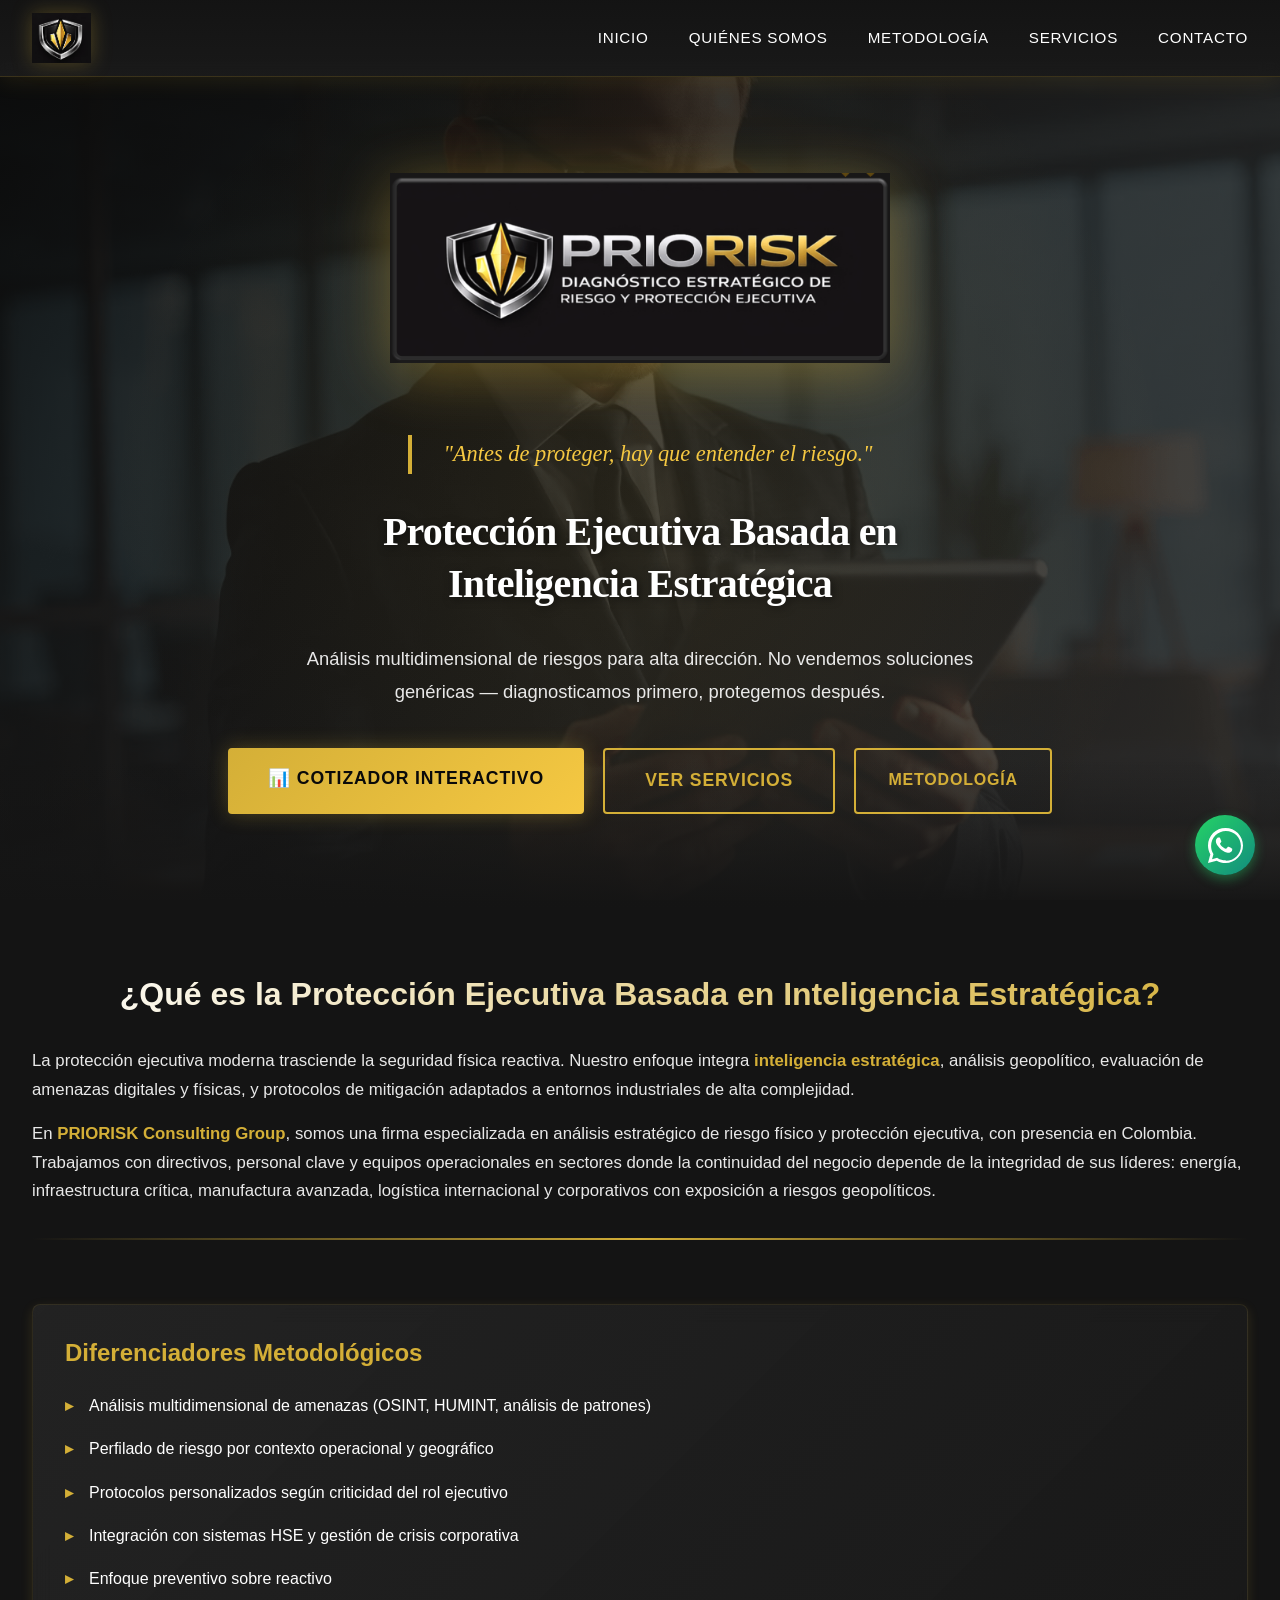
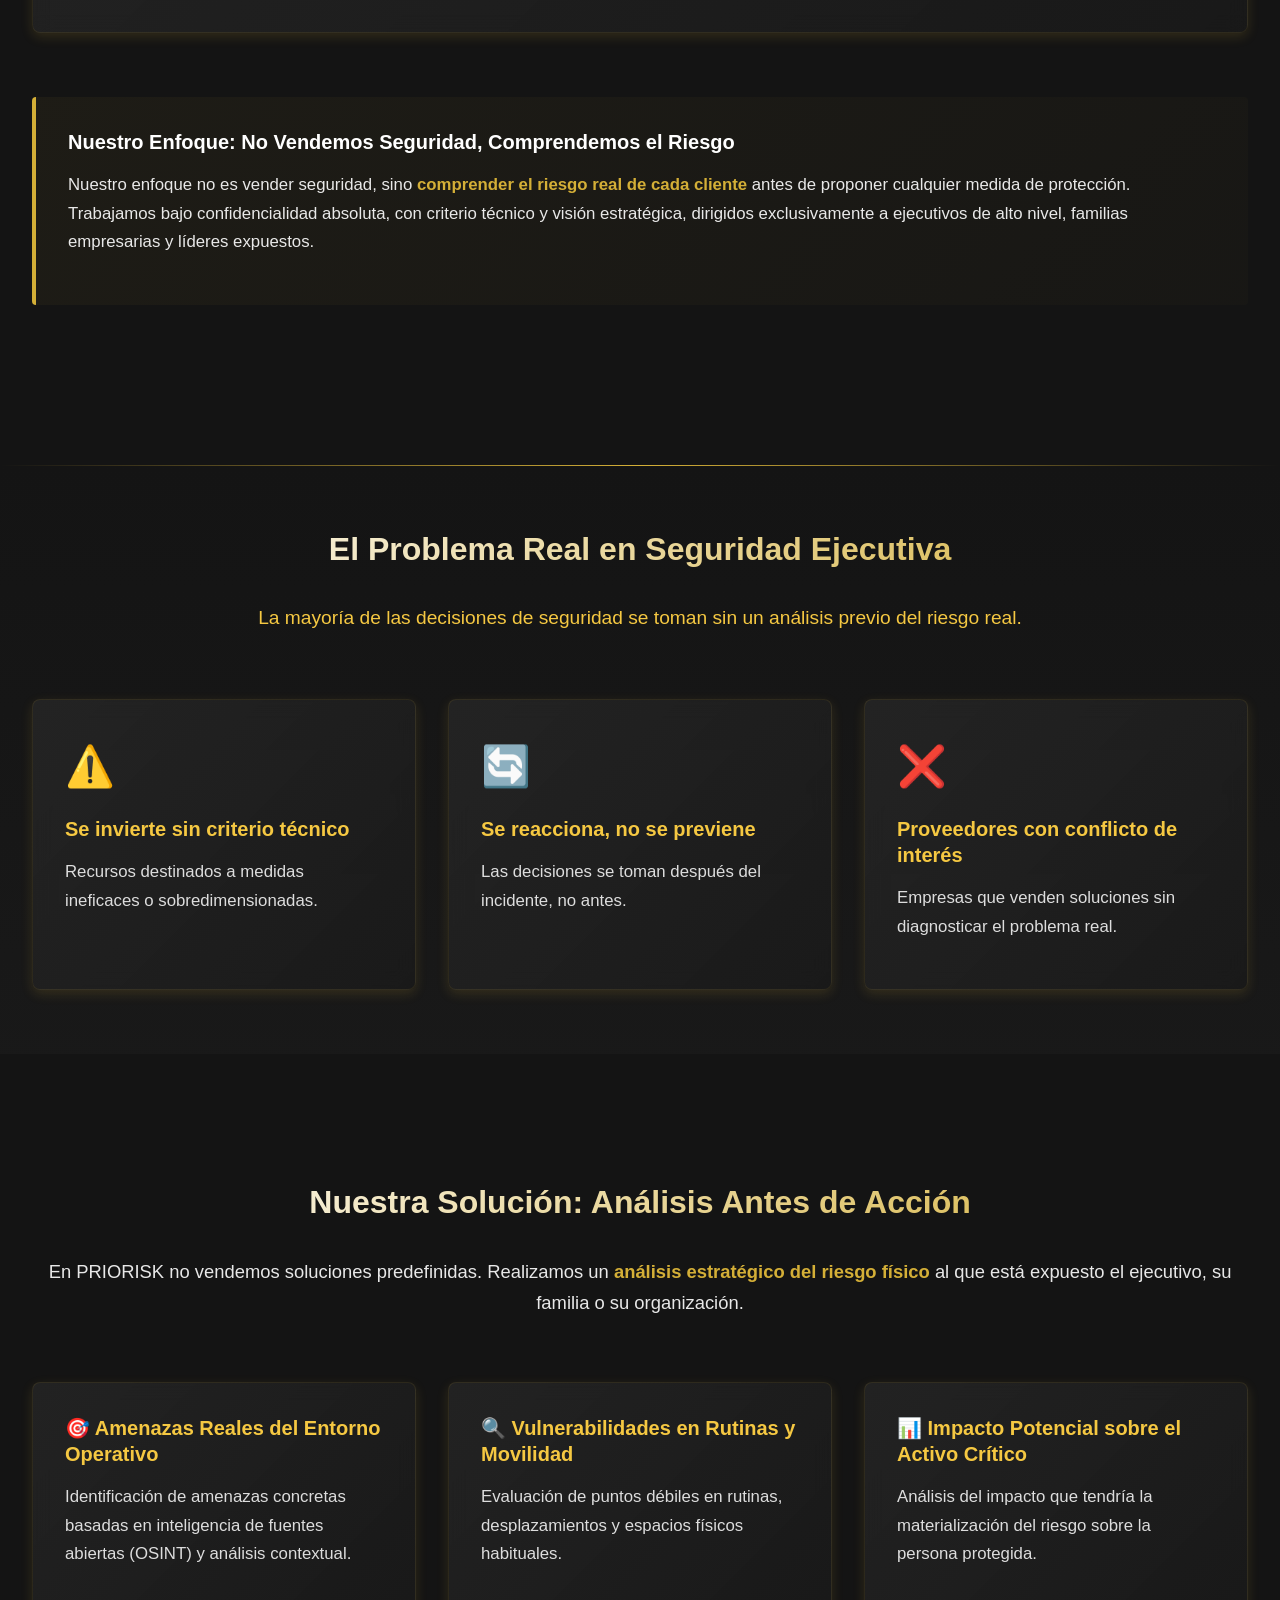
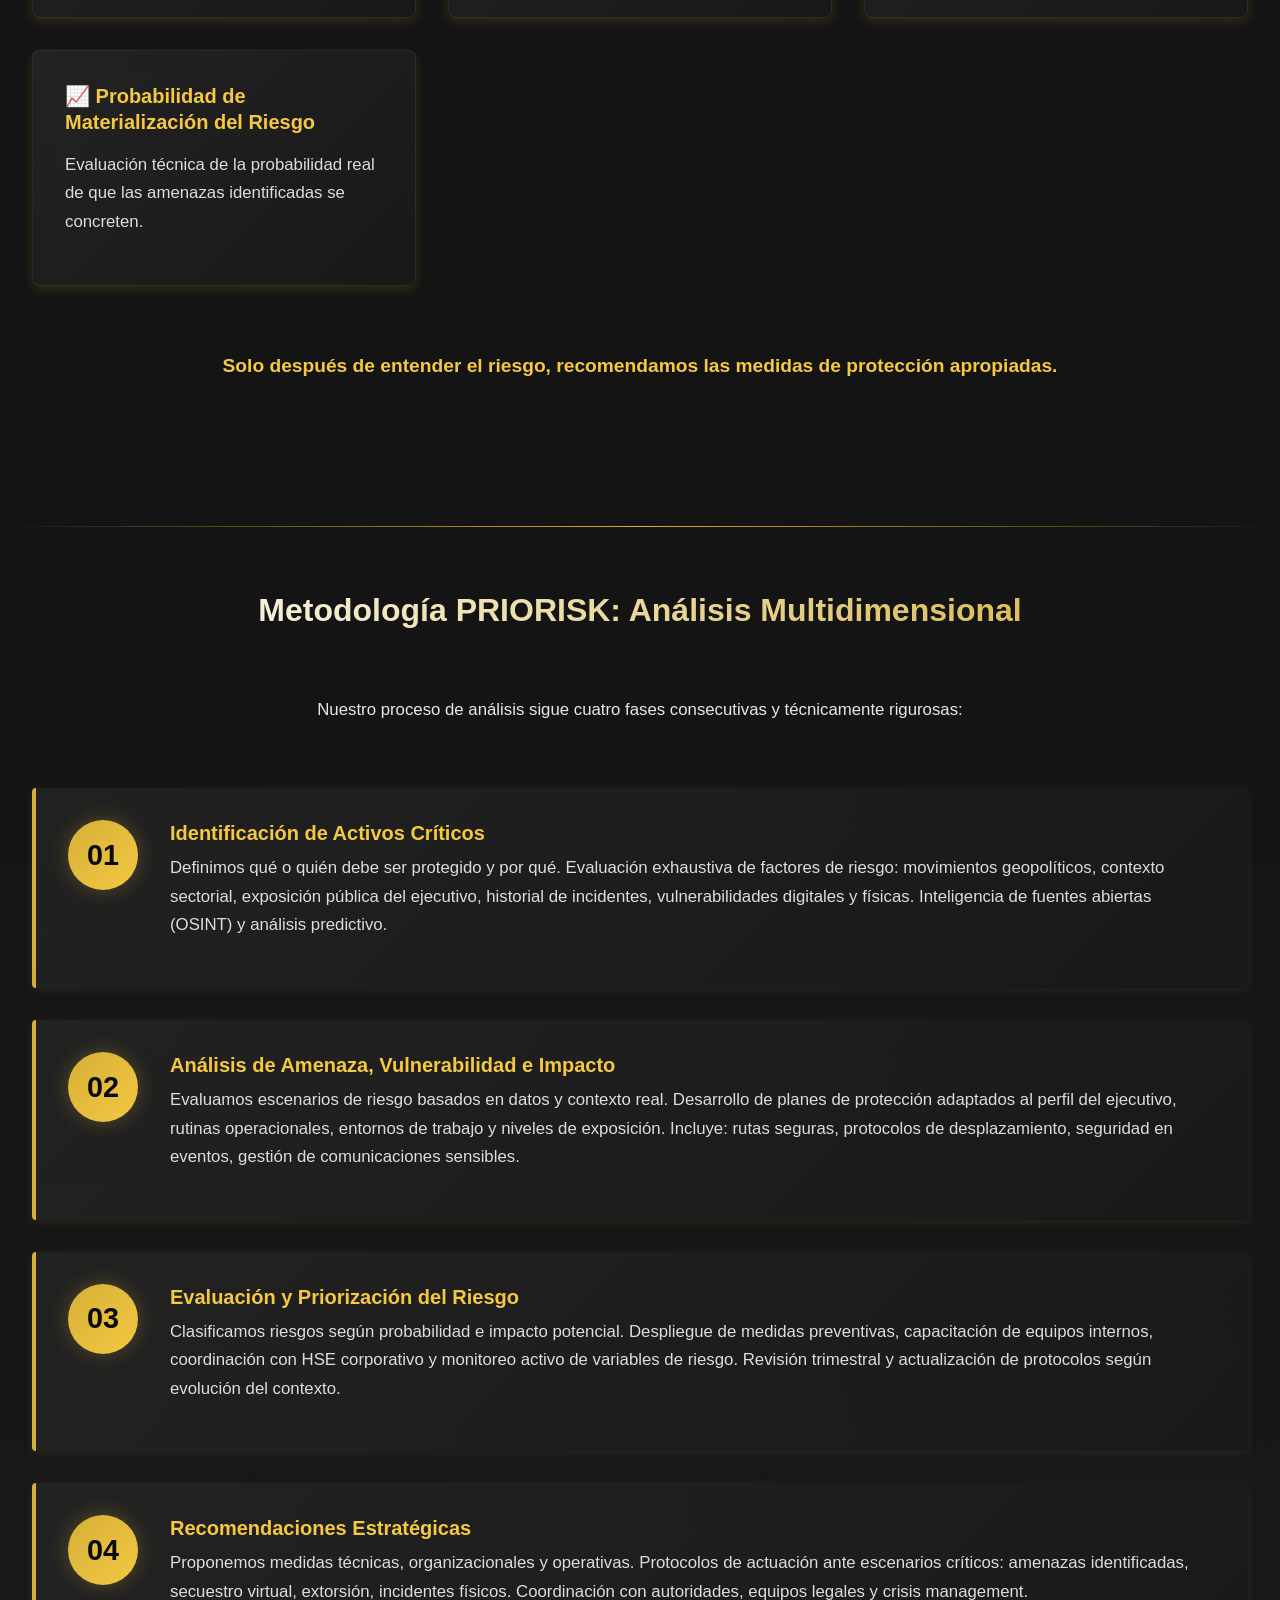
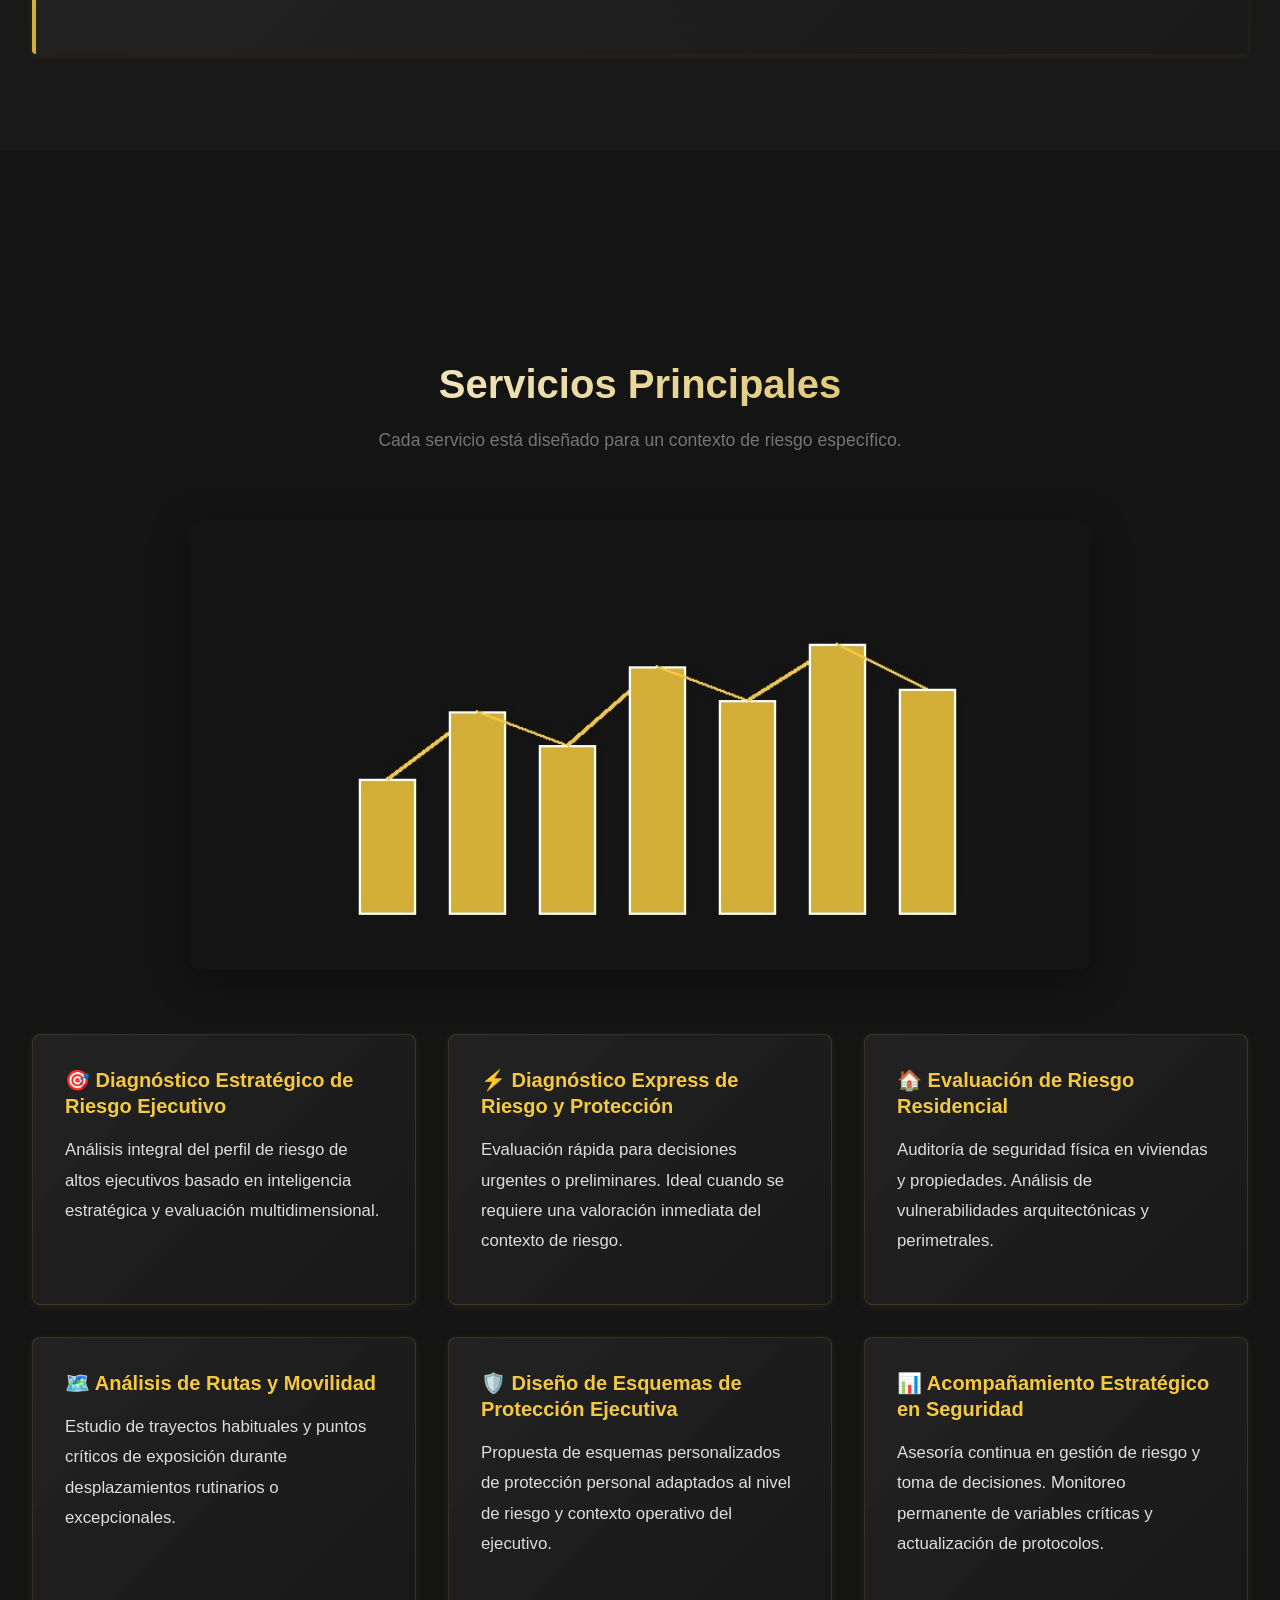
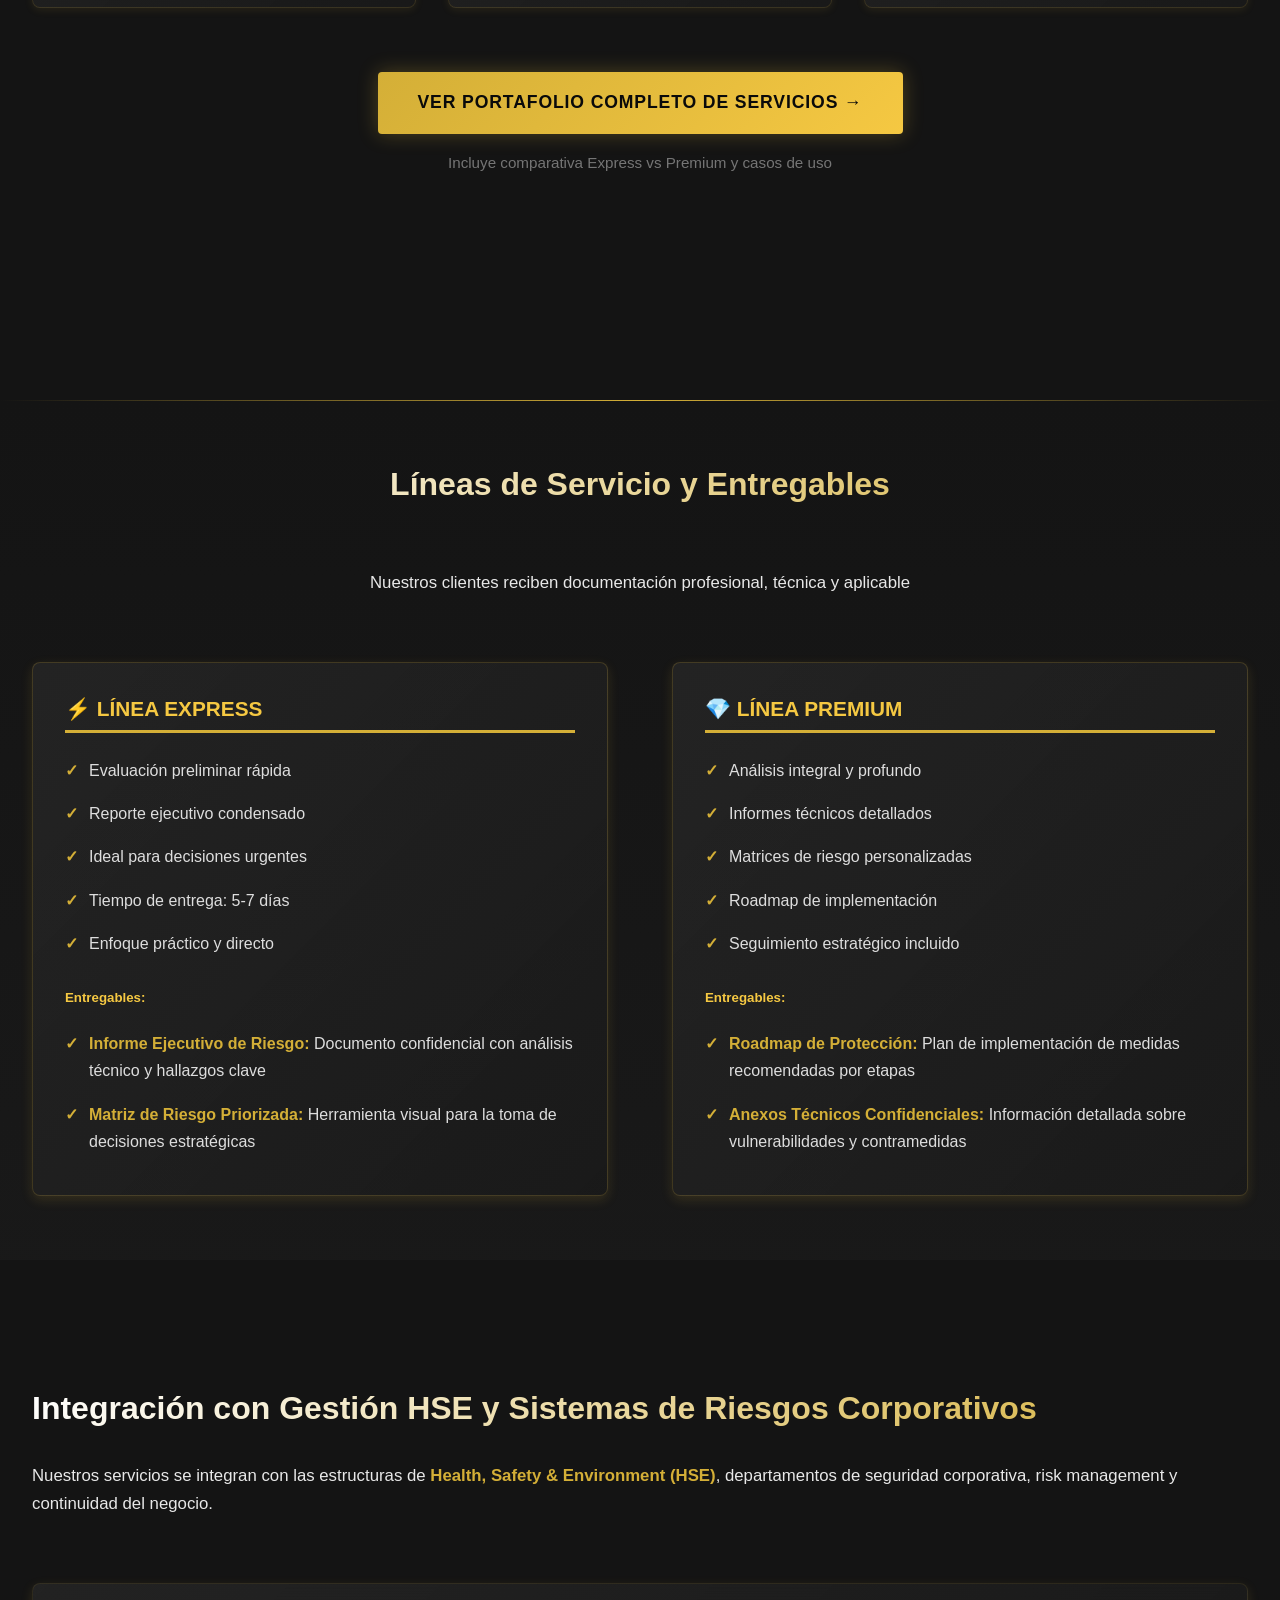
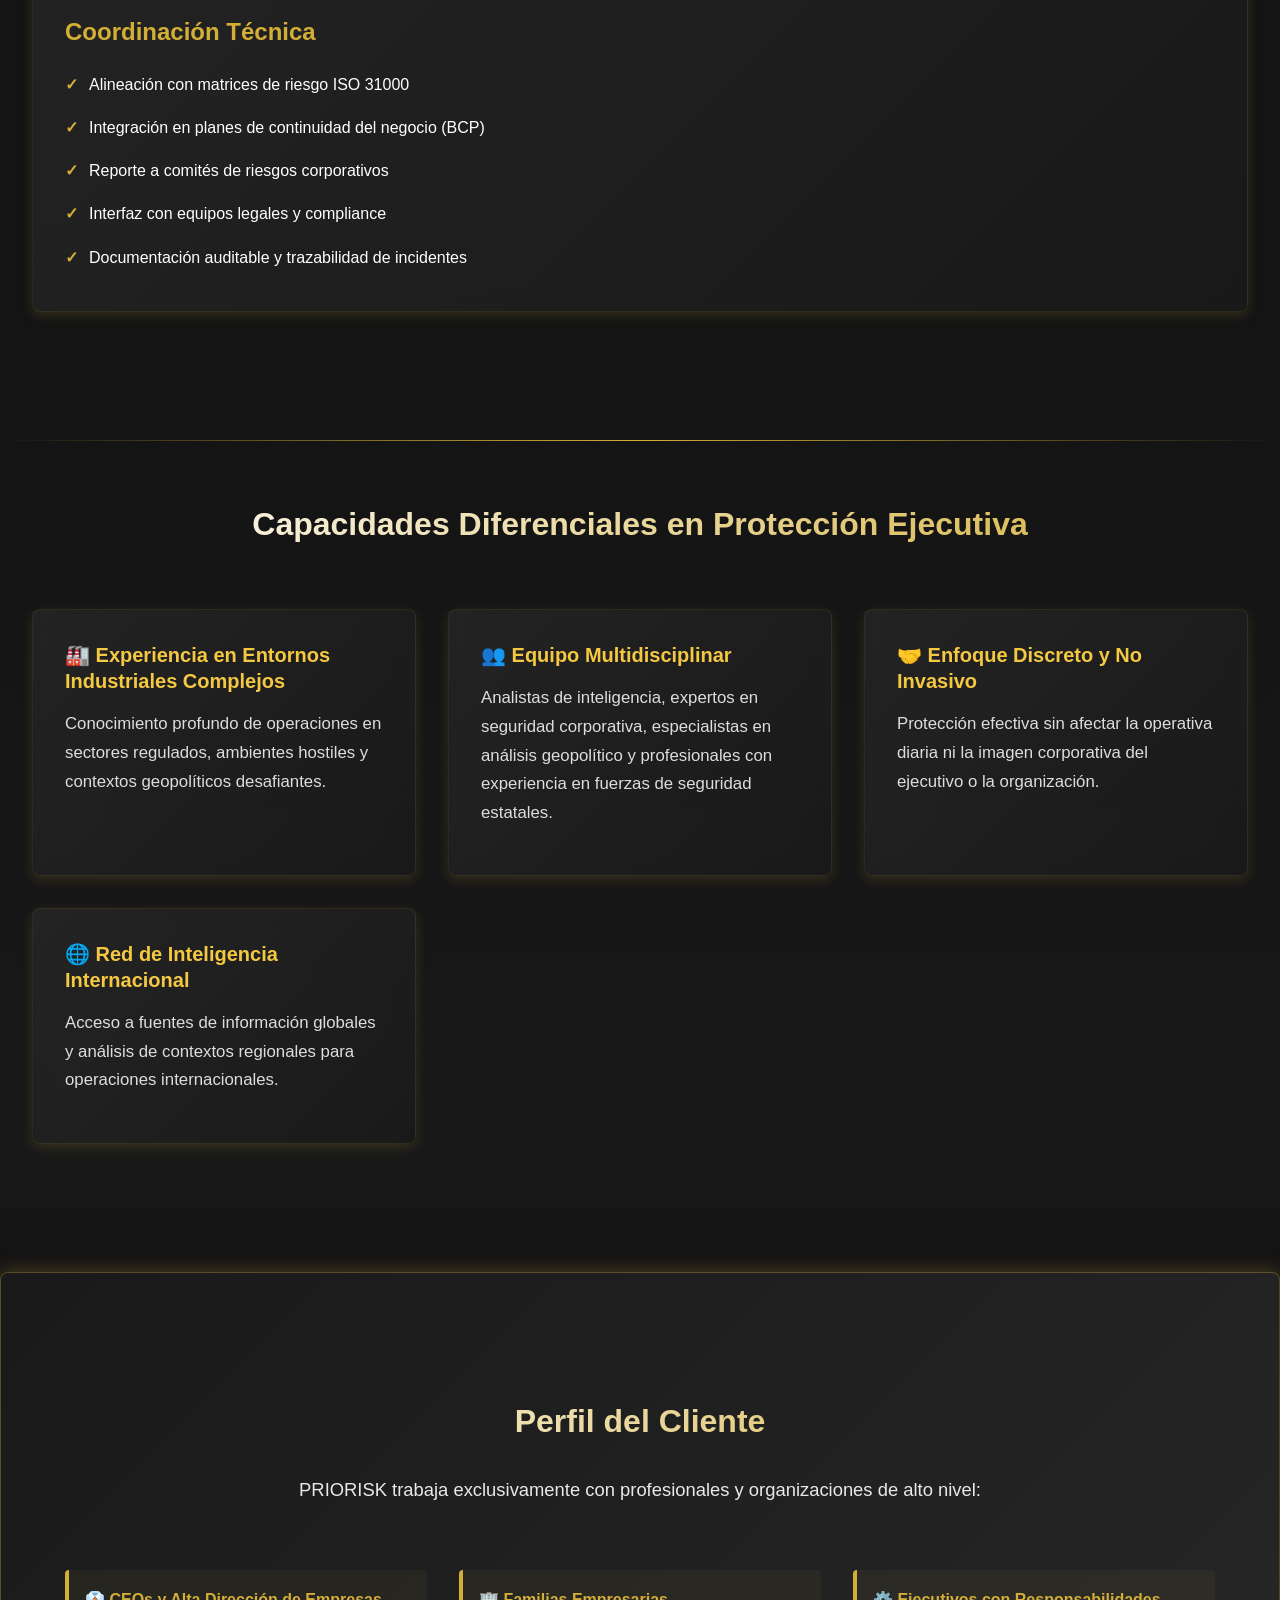
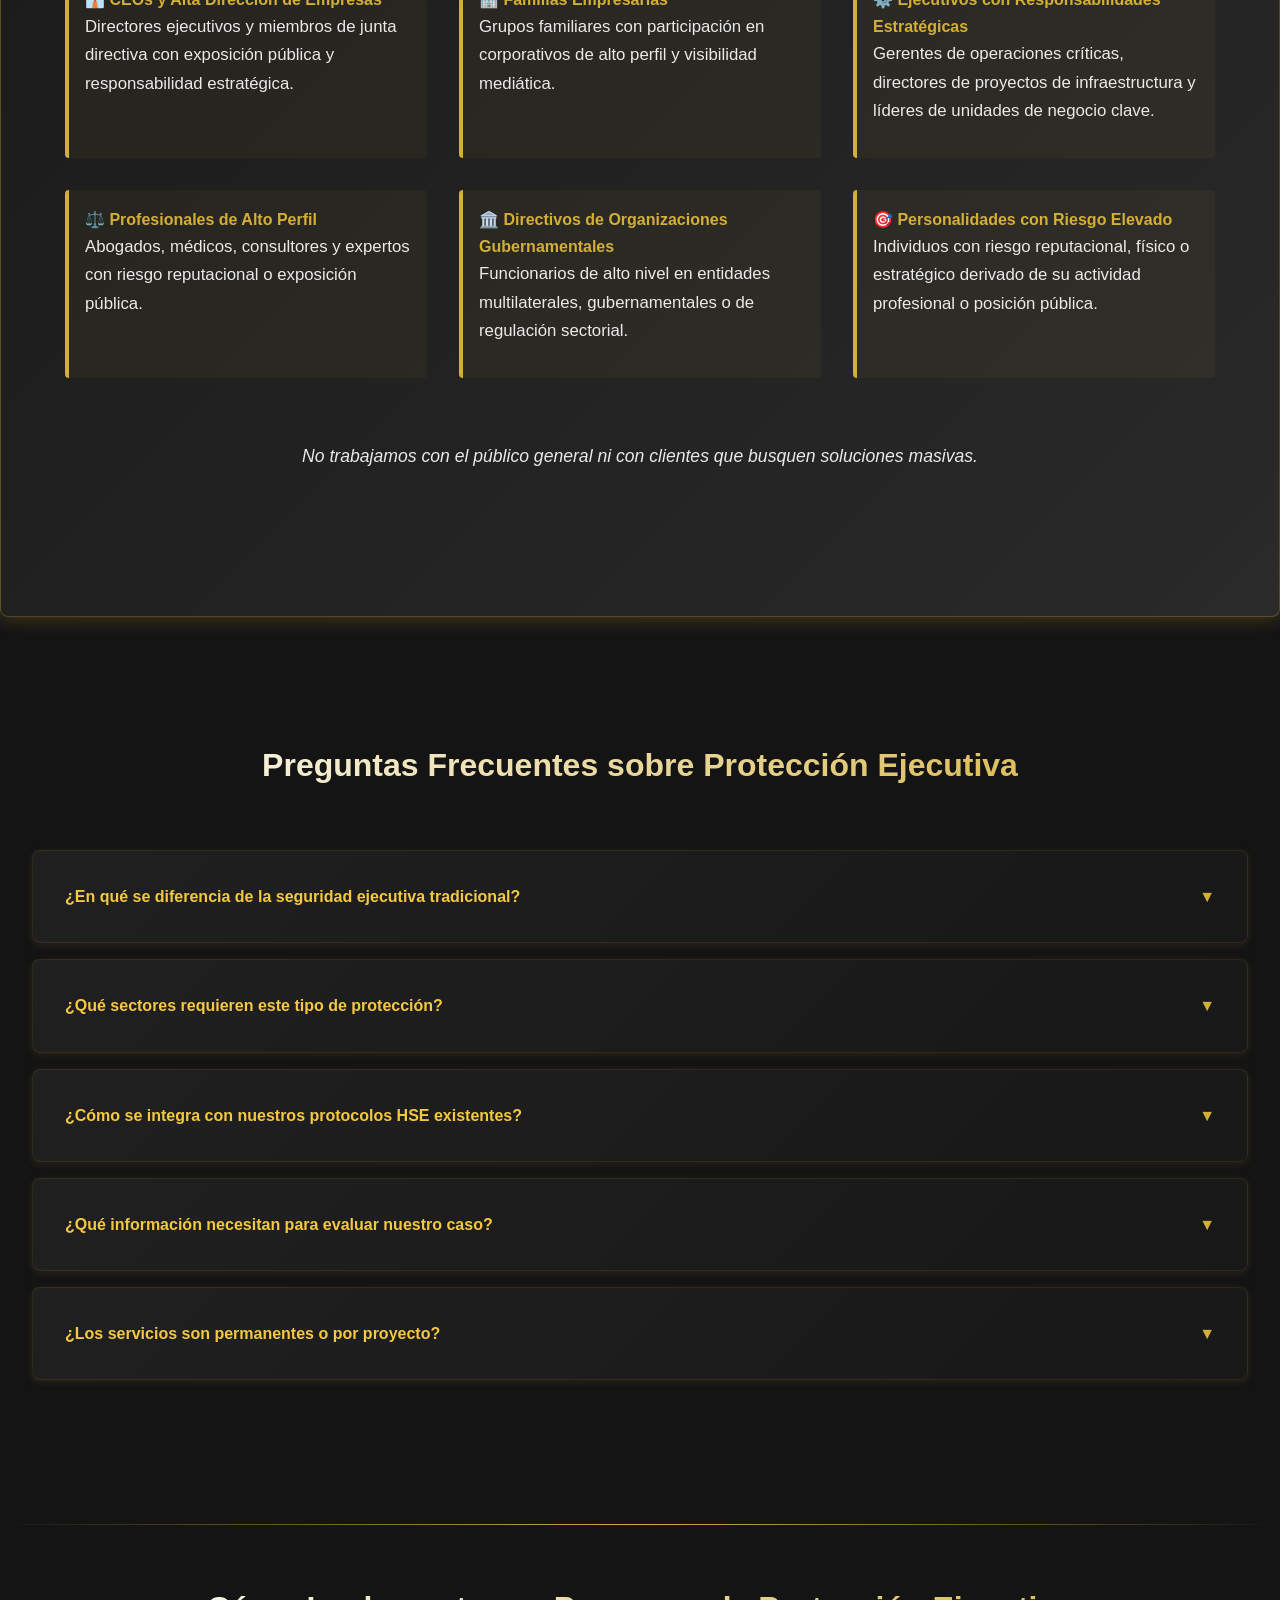
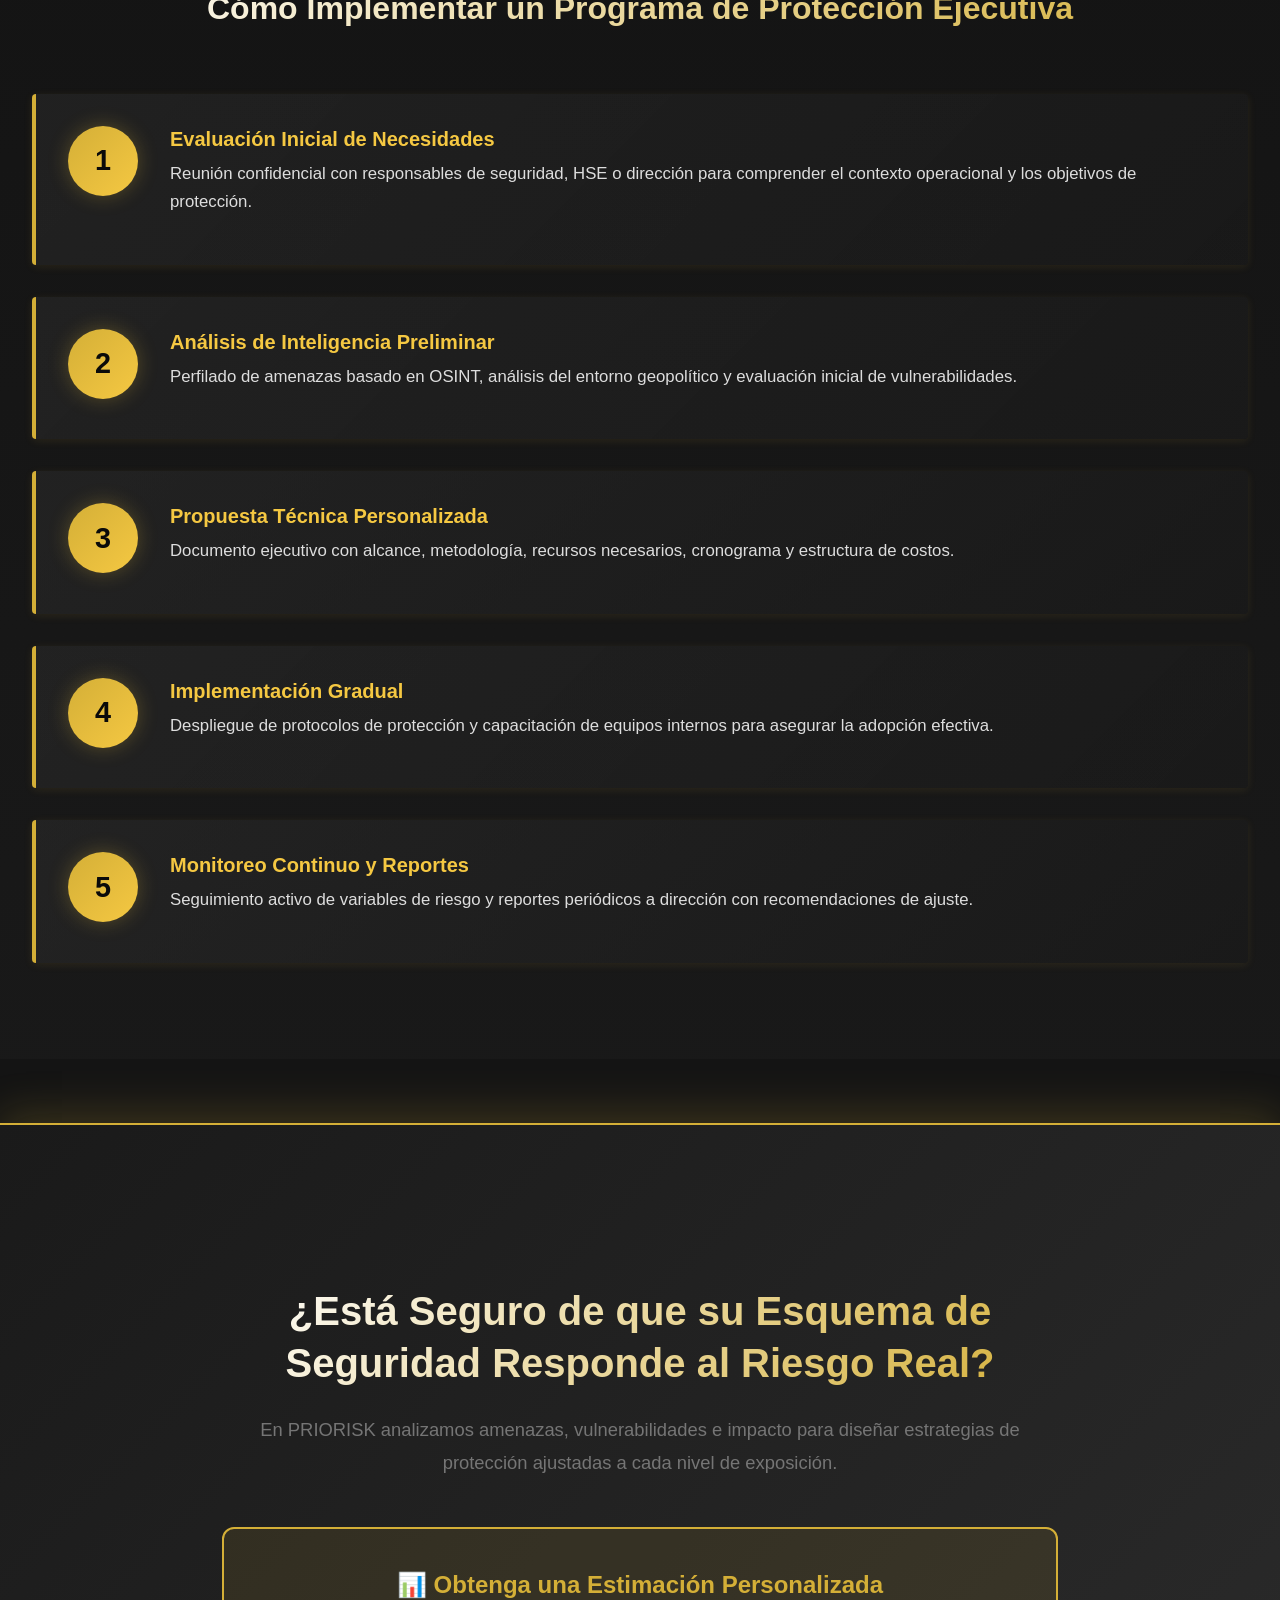
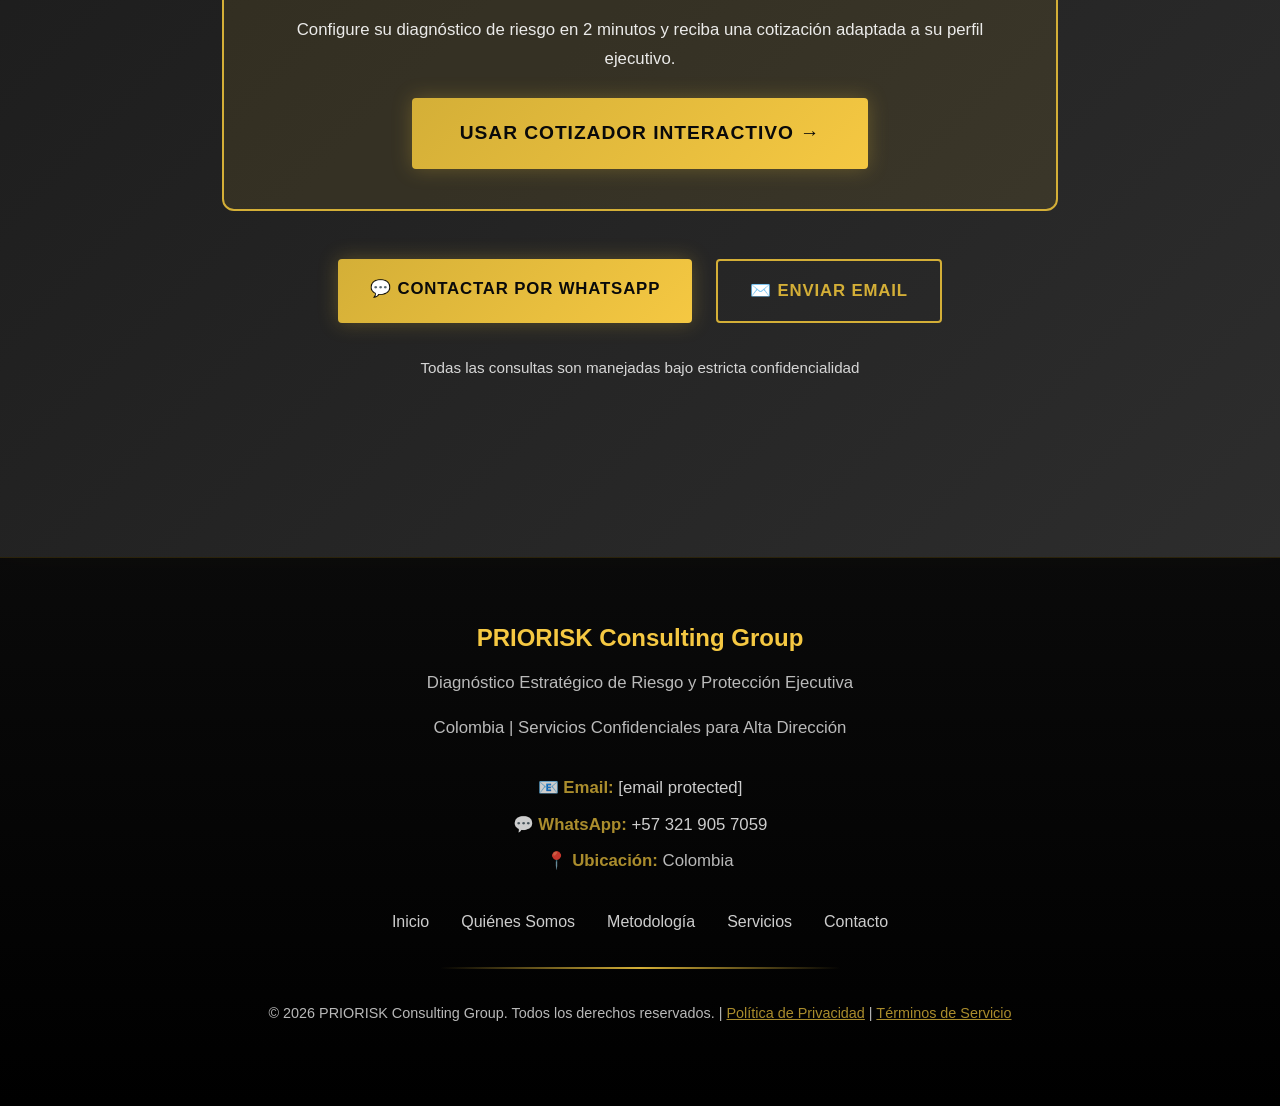
==== commit f1b71d8e: "Update email link and LinkedIn URL in index.html" ====
--- a/index.html
+++ b/index.html
@@ -40,7 +40,7 @@
         "addressLocality": "Barranquilla, Colombia"
       },
       "sameAs": [
-        "https://www.linkedin.com/company/priorisk-consulting-group"
+        "https://www.linkedin.com/company/priorisk"
       ],
       "serviceType": "Protección Ejecutiva y Análisis de Riesgos",
       "areaServed": {
@@ -1494,7 +1494,7 @@
             
             <div style="display: flex; gap: 1.5rem; justify-content: center; flex-wrap: wrap;">
                 <a href="https://wa.me/573219057059?text=Hola%20PRIORISK%2C%20necesito%20información%20sobre%20protección%20ejecutiva" target="_blank" rel="noopener noreferrer" class="btn btn-primary" style="font-size:1.05rem;padding:1rem 2rem">💬 Contactar por WhatsApp</a>
-                <a href="mailto:priorisk.consulting@gmail.com" class="btn btn-secondary" style="font-size:1.05rem;padding:1rem 2rem">✉️ Enviar Email</a>
+                <a href="/cdn-cgi/l/email-protection#3242405b5d405b41591c515d5c41475e465b5c5572555f535b5e1c515d5f" class="btn btn-secondary" style="font-size:1.05rem;padding:1rem 2rem">✉️ Enviar Email</a>
             </div>
             
             <p style="margin-top: var(--spacing-md); font-size: 0.95rem; opacity: 0.9;">
@@ -1564,7 +1564,7 @@
     <!-- ==========================================
          JAVASCRIPT INTERACTIVO
     =========================================== -->
-    <script data-cfasync="false" src="/cdn-cgi/scripts/5c5dd728/cloudflare-static/email-decode.min.js"></script><script data-cfasync="false" src="/cdn-cgi/scripts/5c5dd728/cloudflare-static/email-decode.min.js"></script><script data-cfasync="false" src="/cdn-cgi/scripts/5c5dd728/cloudflare-static/email-decode.min.js"></script><script>
+    <script data-cfasync="false" src="/cdn-cgi/scripts/5c5dd728/cloudflare-static/email-decode.min.js"></script><script data-cfasync="false" src="/cdn-cgi/scripts/5c5dd728/cloudflare-static/email-decode.min.js"></script><script data-cfasync="false" src="/cdn-cgi/scripts/5c5dd728/cloudflare-static/email-decode.min.js"></script><script data-cfasync="false" src="/cdn-cgi/scripts/5c5dd728/cloudflare-static/email-decode.min.js"></script><script>
         // FAQ Accordion
         document.querySelectorAll('.faq-question').forEach(question => {
             question.addEventListener('click', () => {
@@ -1621,9 +1621,4 @@
         // Animación de aparición al hacer scroll
         const observerOptions = {
             threshold: 0.1,
-            rootMargin: '0px 0px -50px 0px'
-        };
-        
-        const observer = new IntersectionObserver((entries) => {
-            entries.forEach(entry => {
-                if (entry.isInt
+            rootMargin: '0px 0px -50px
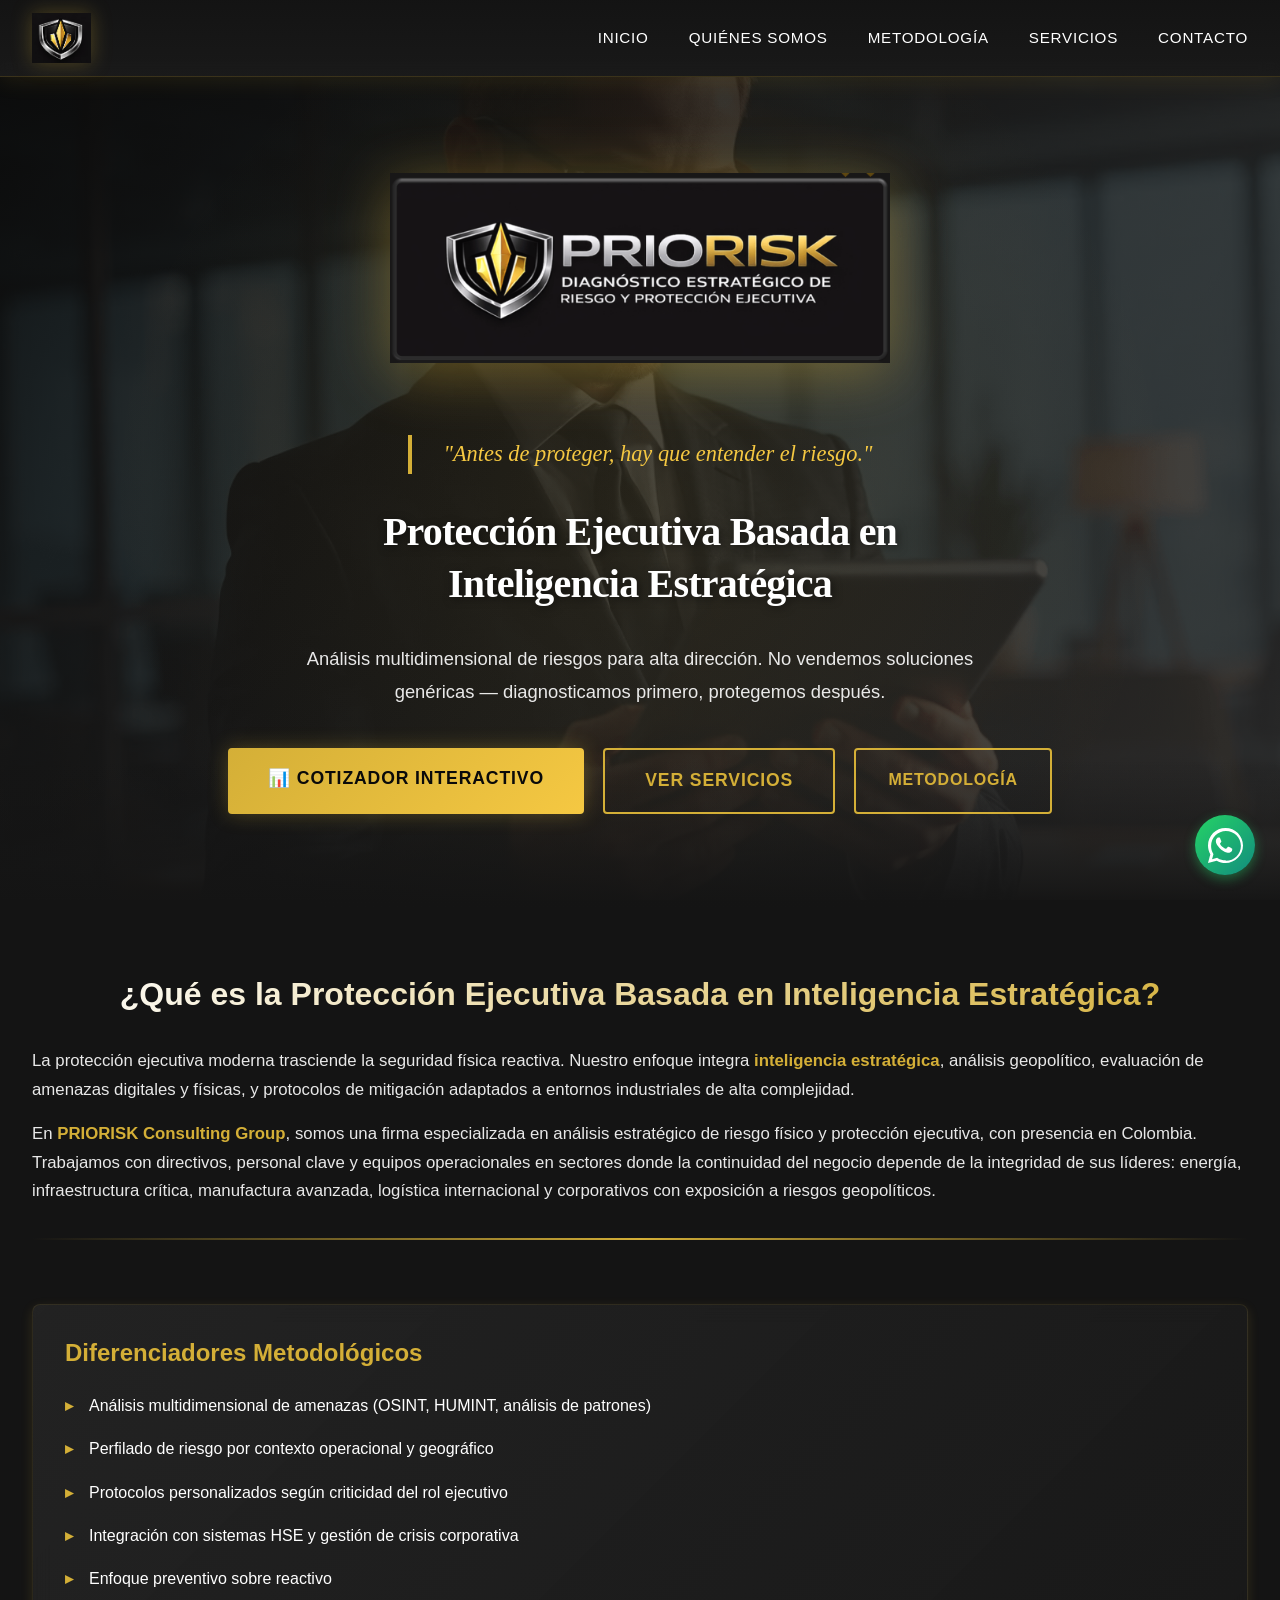
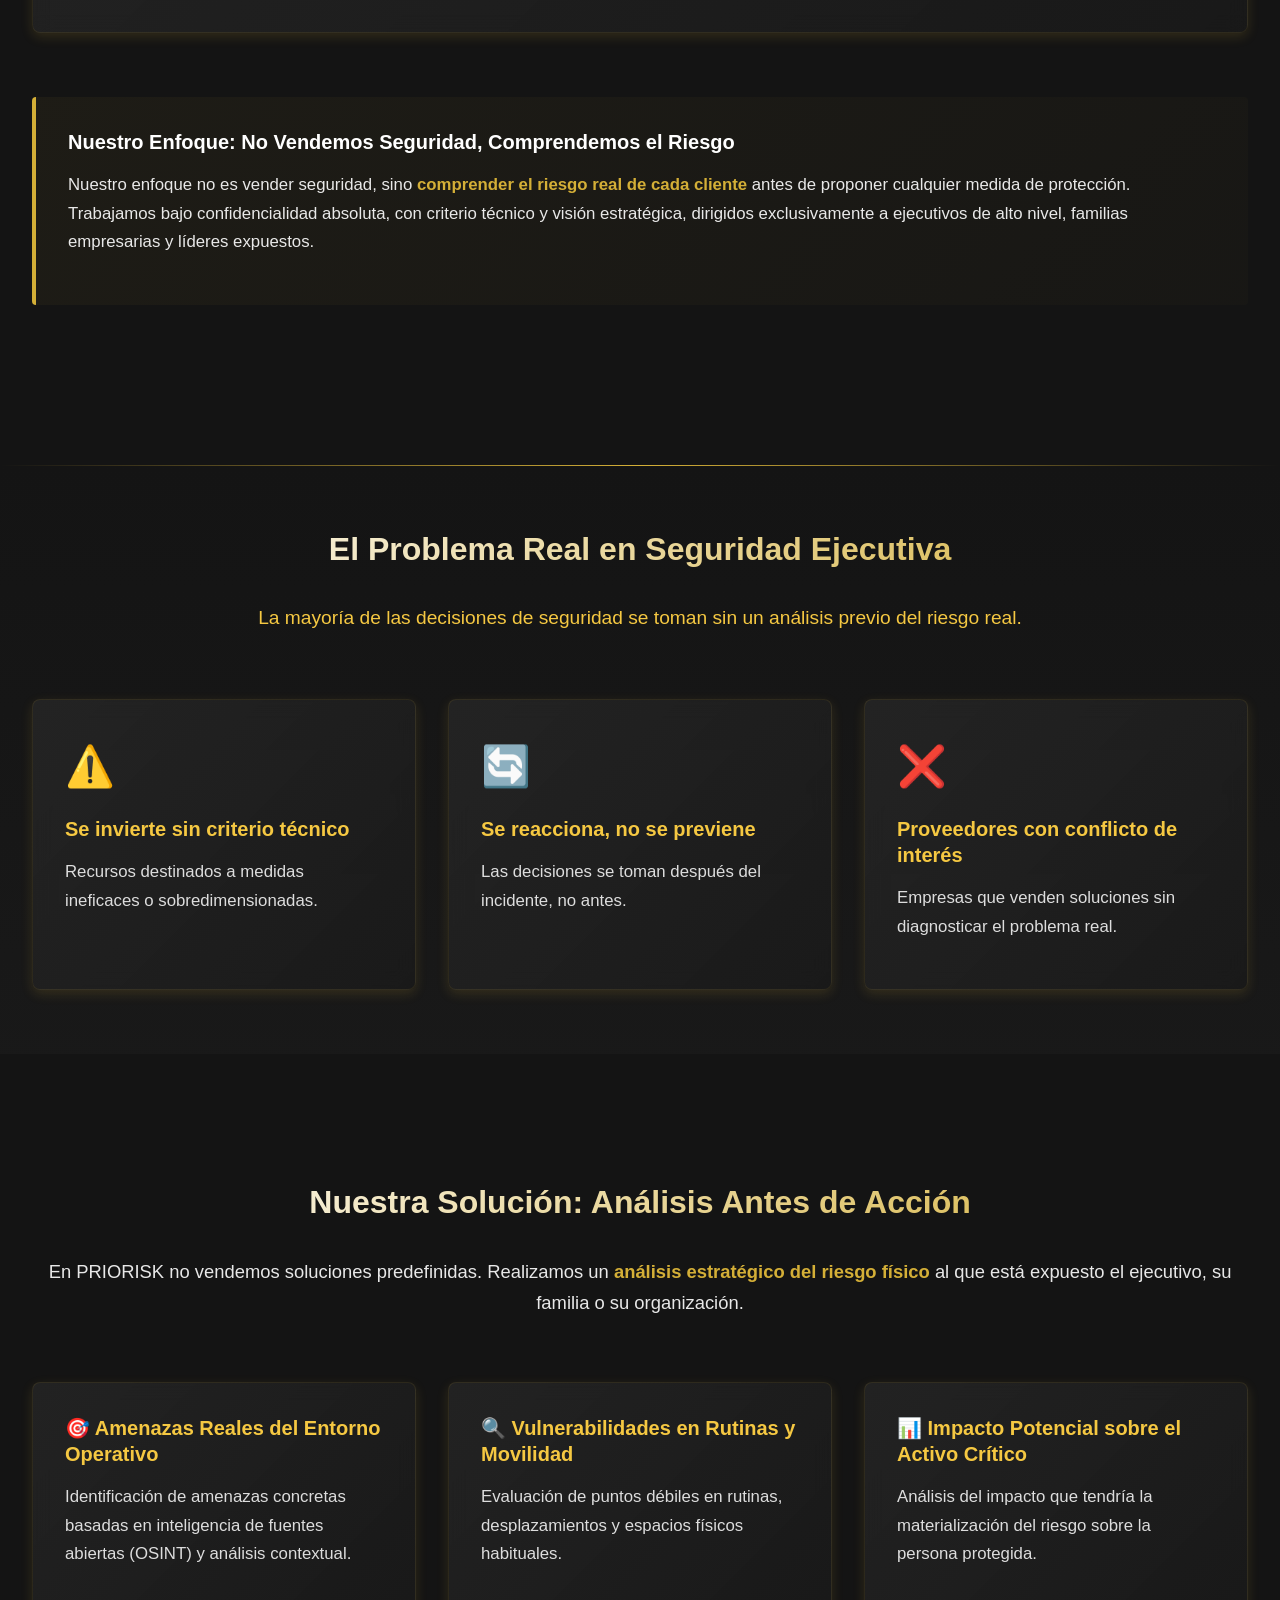
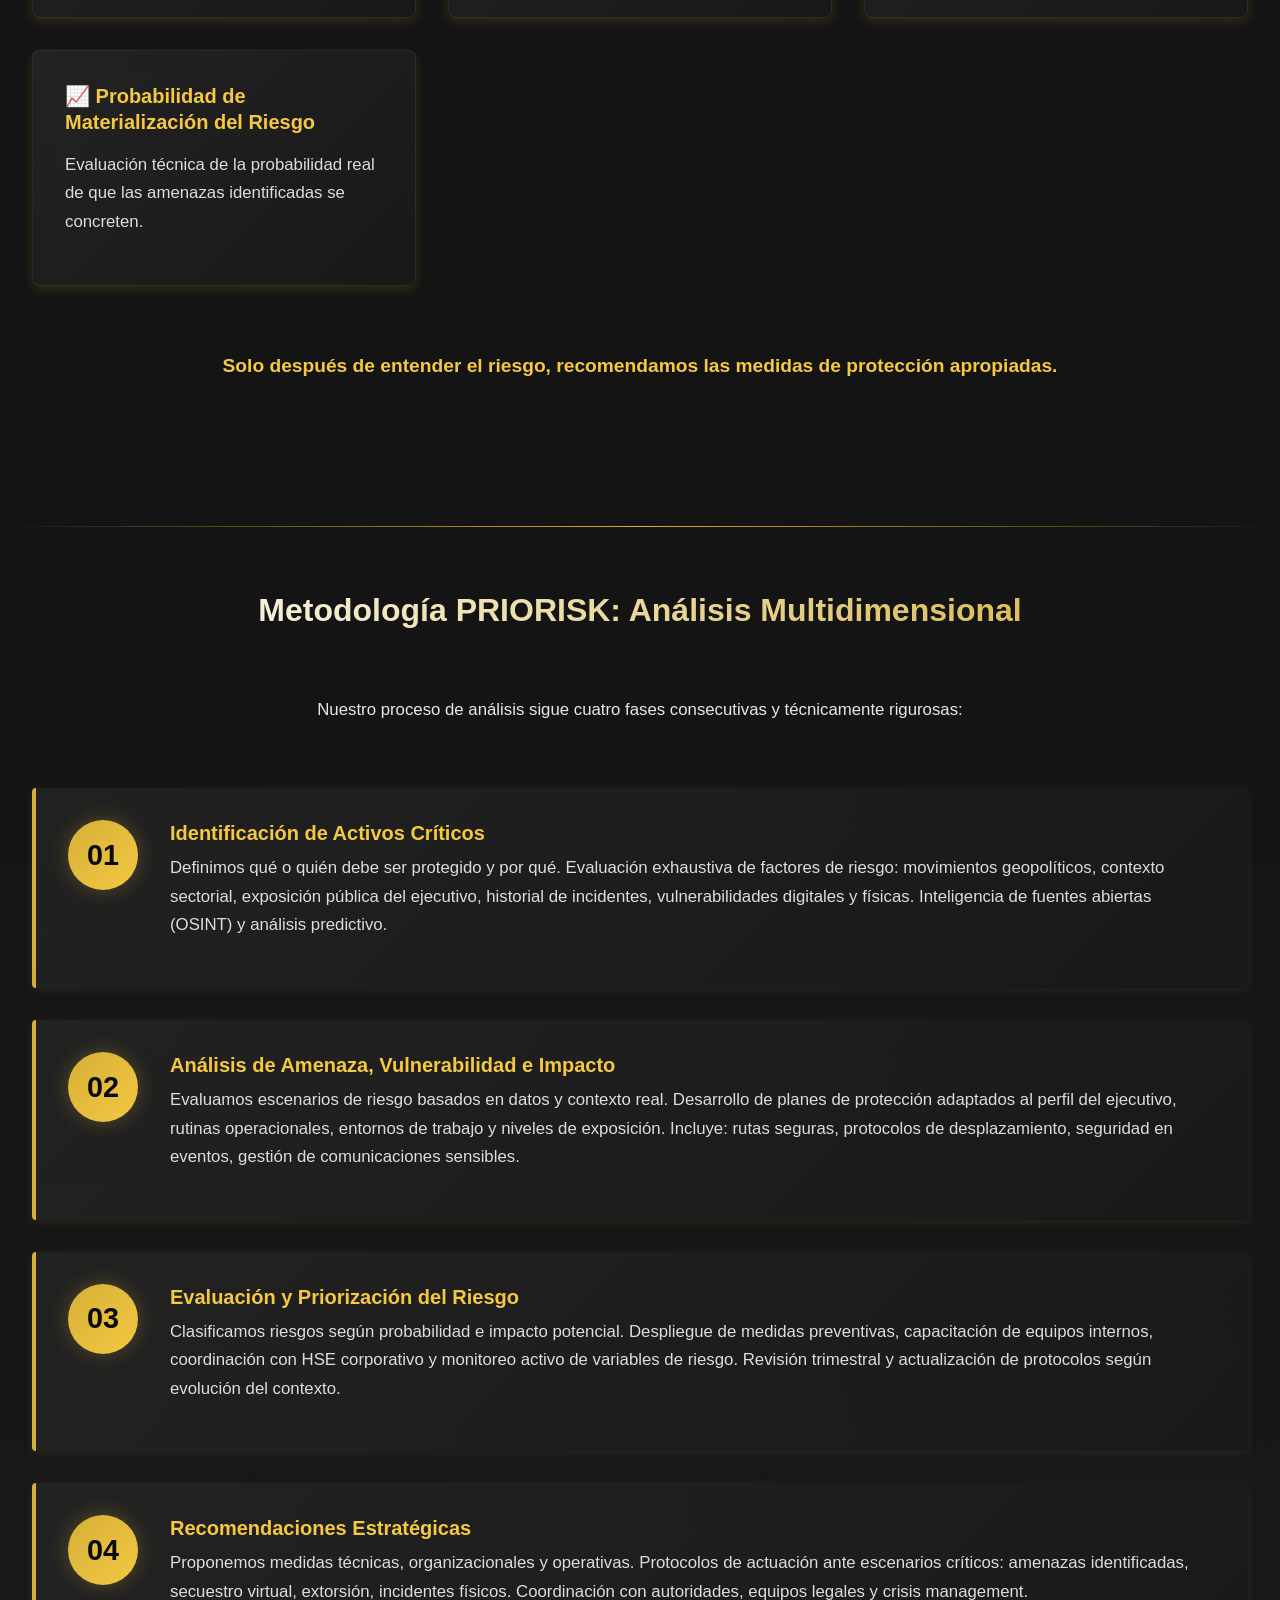
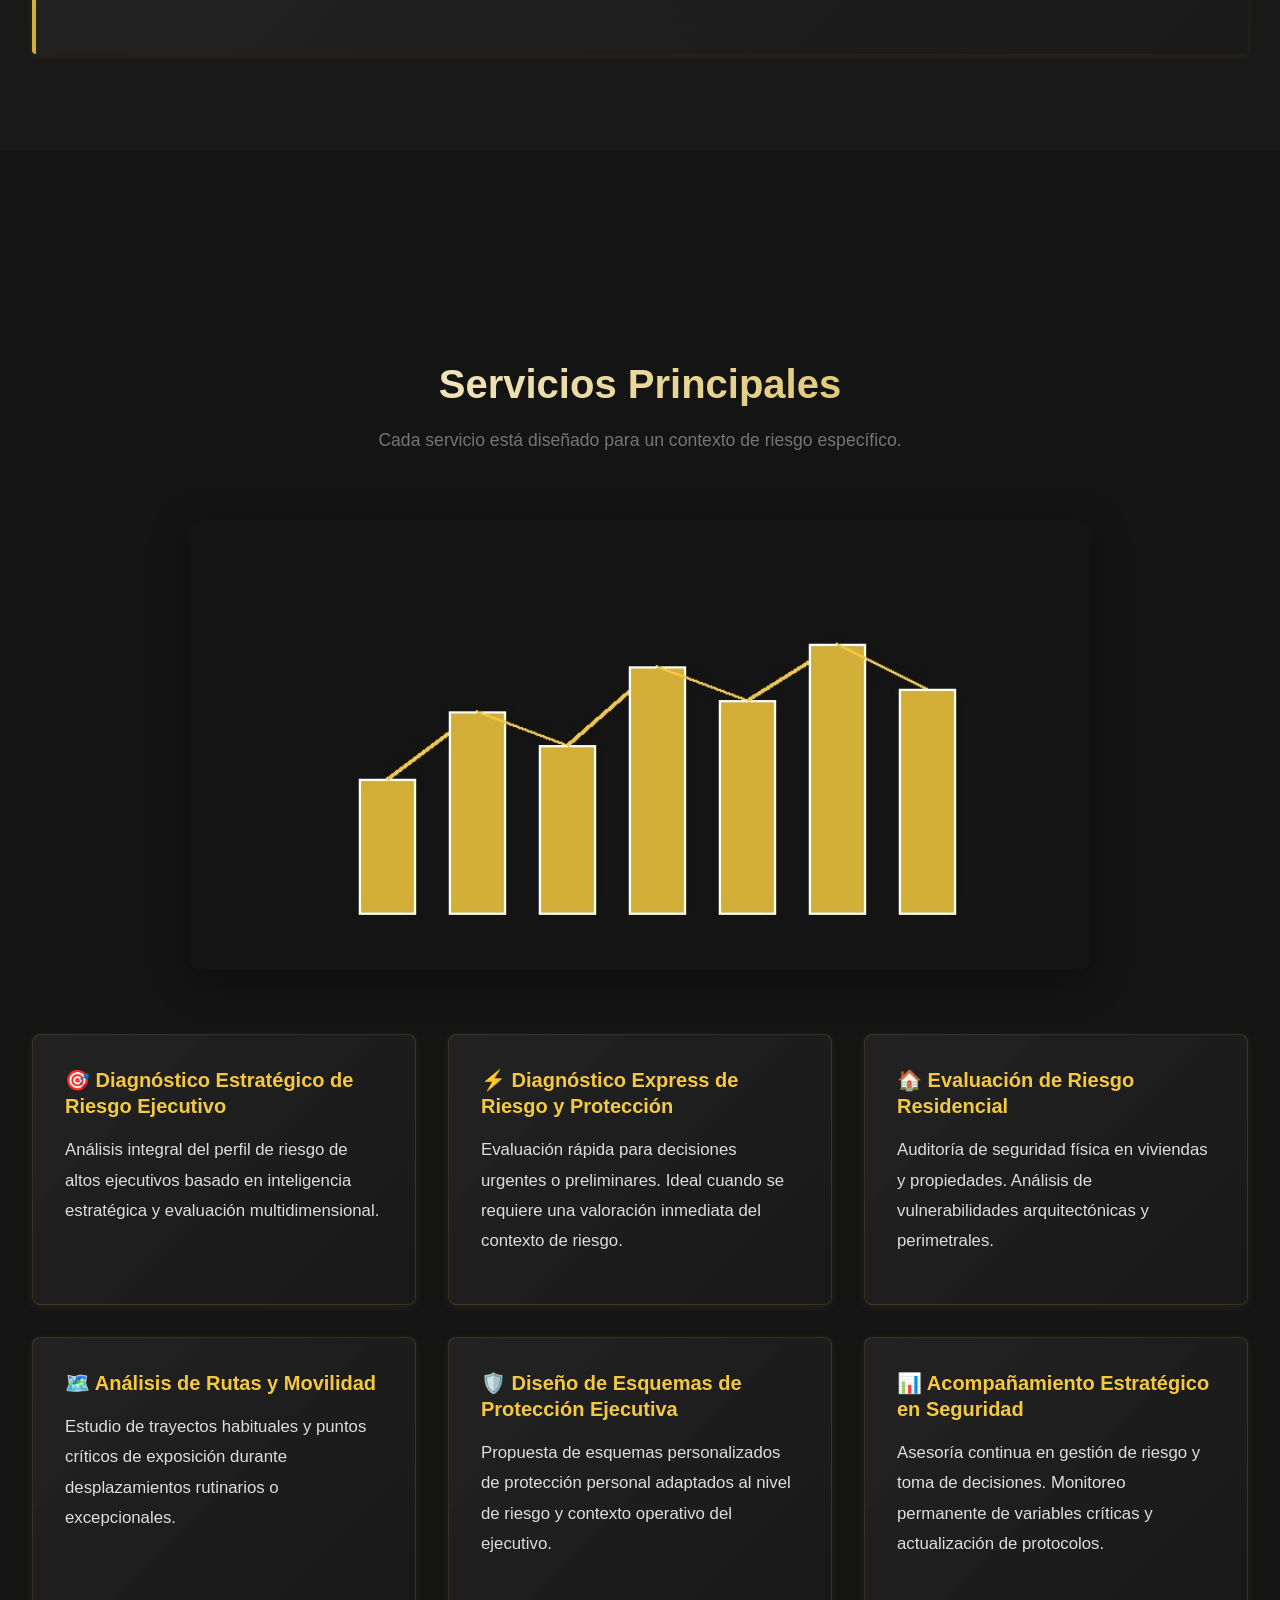
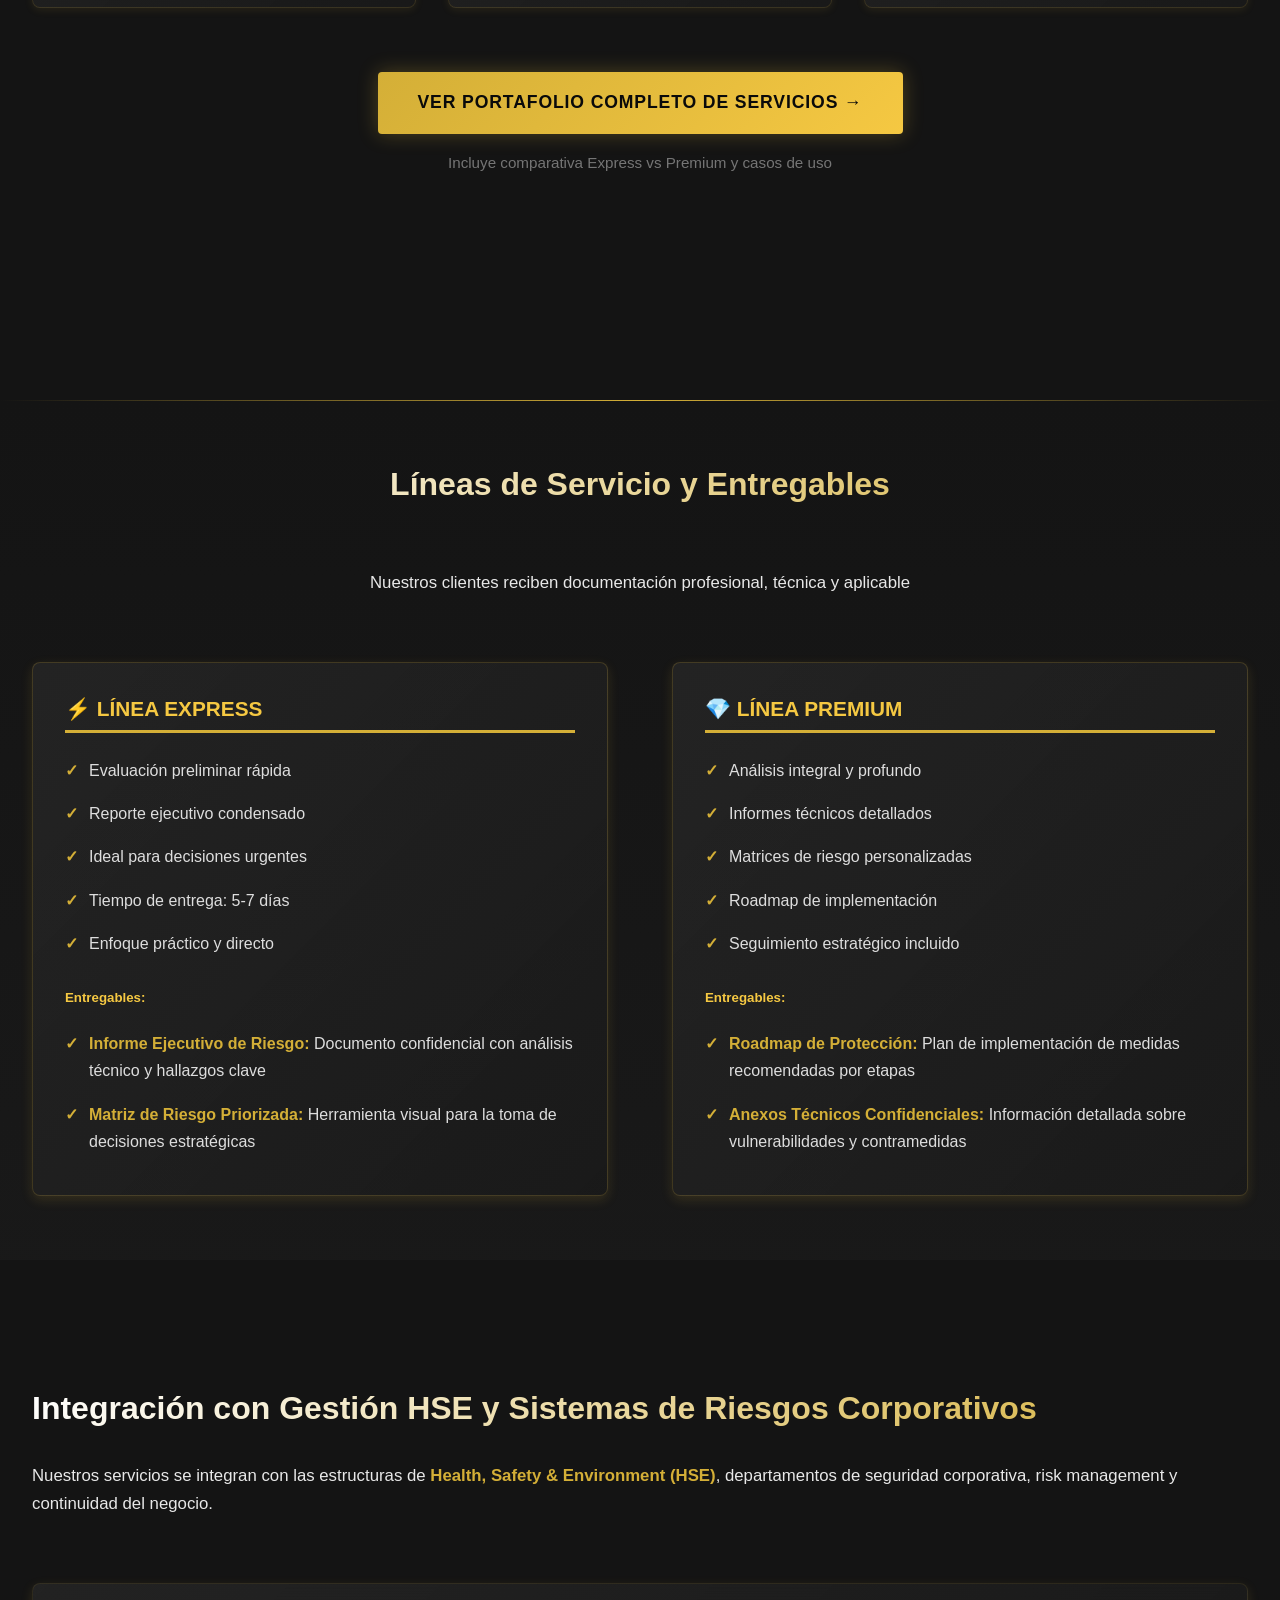
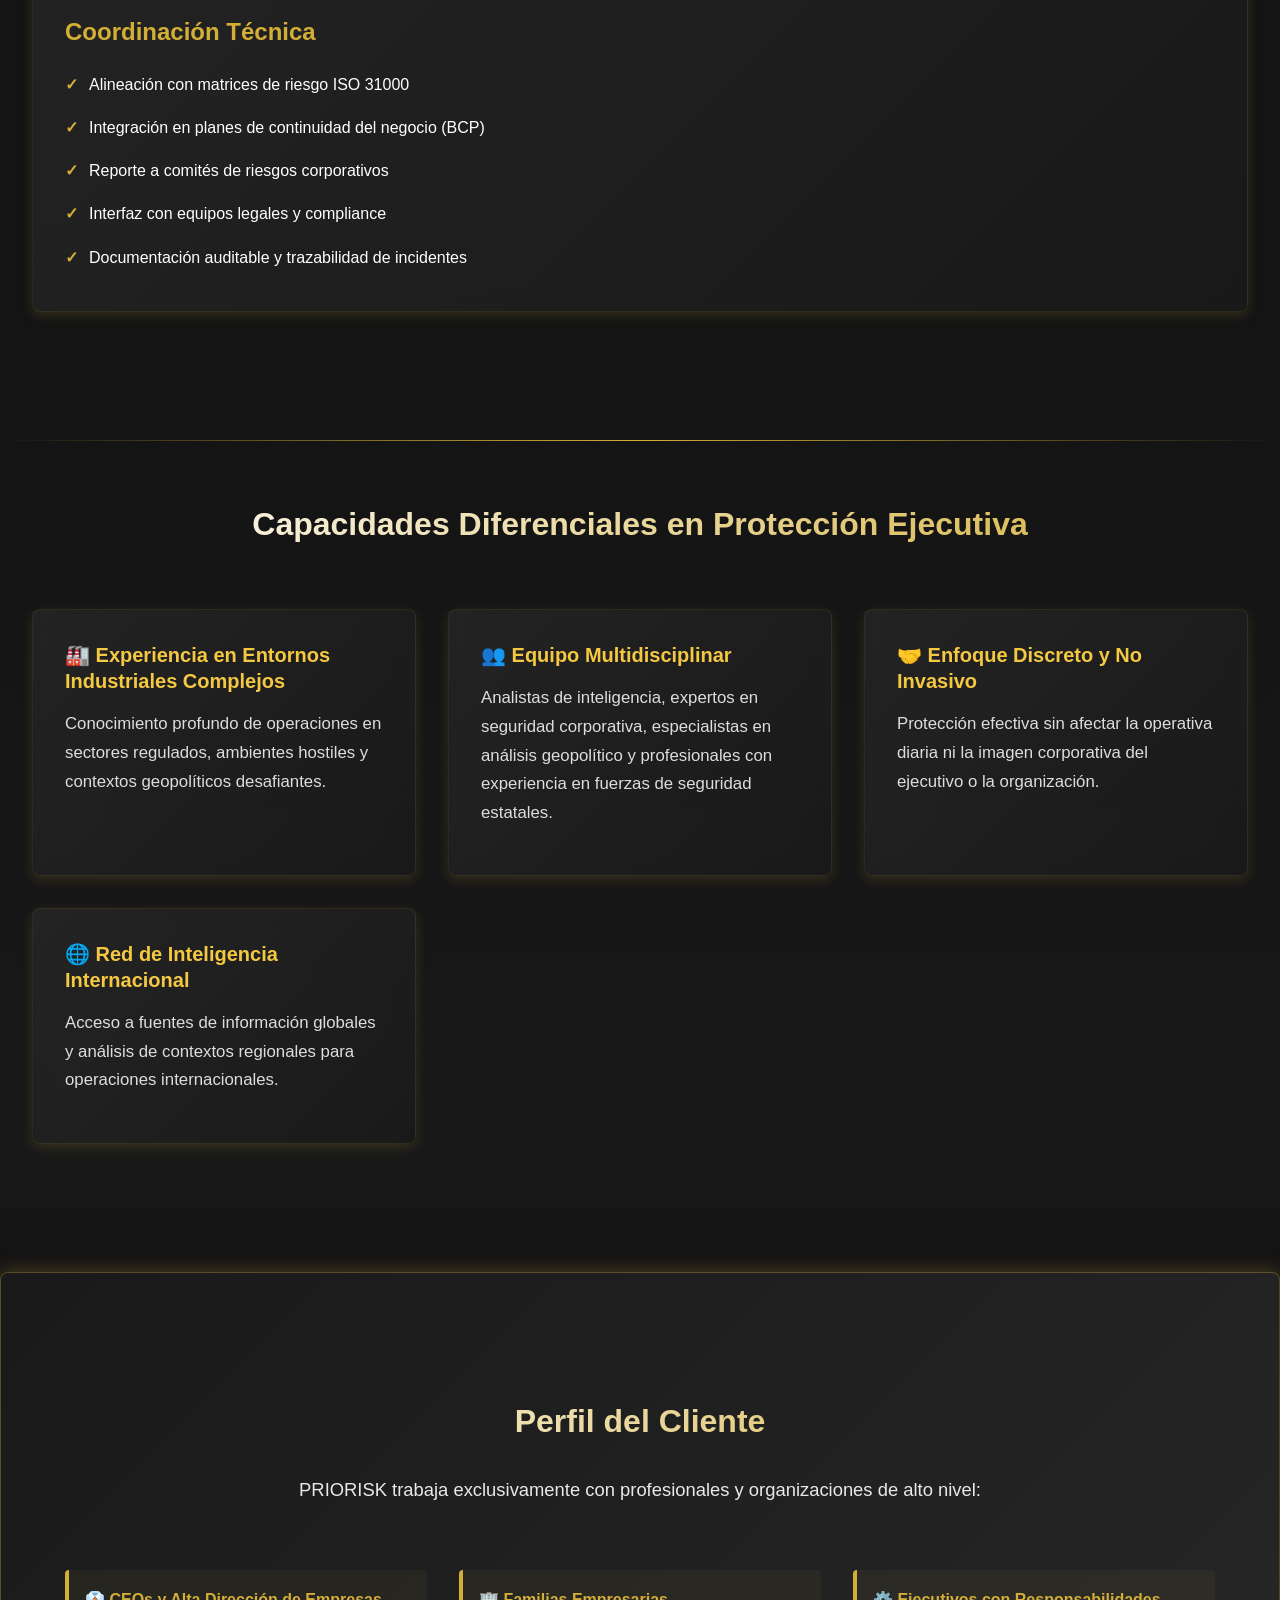
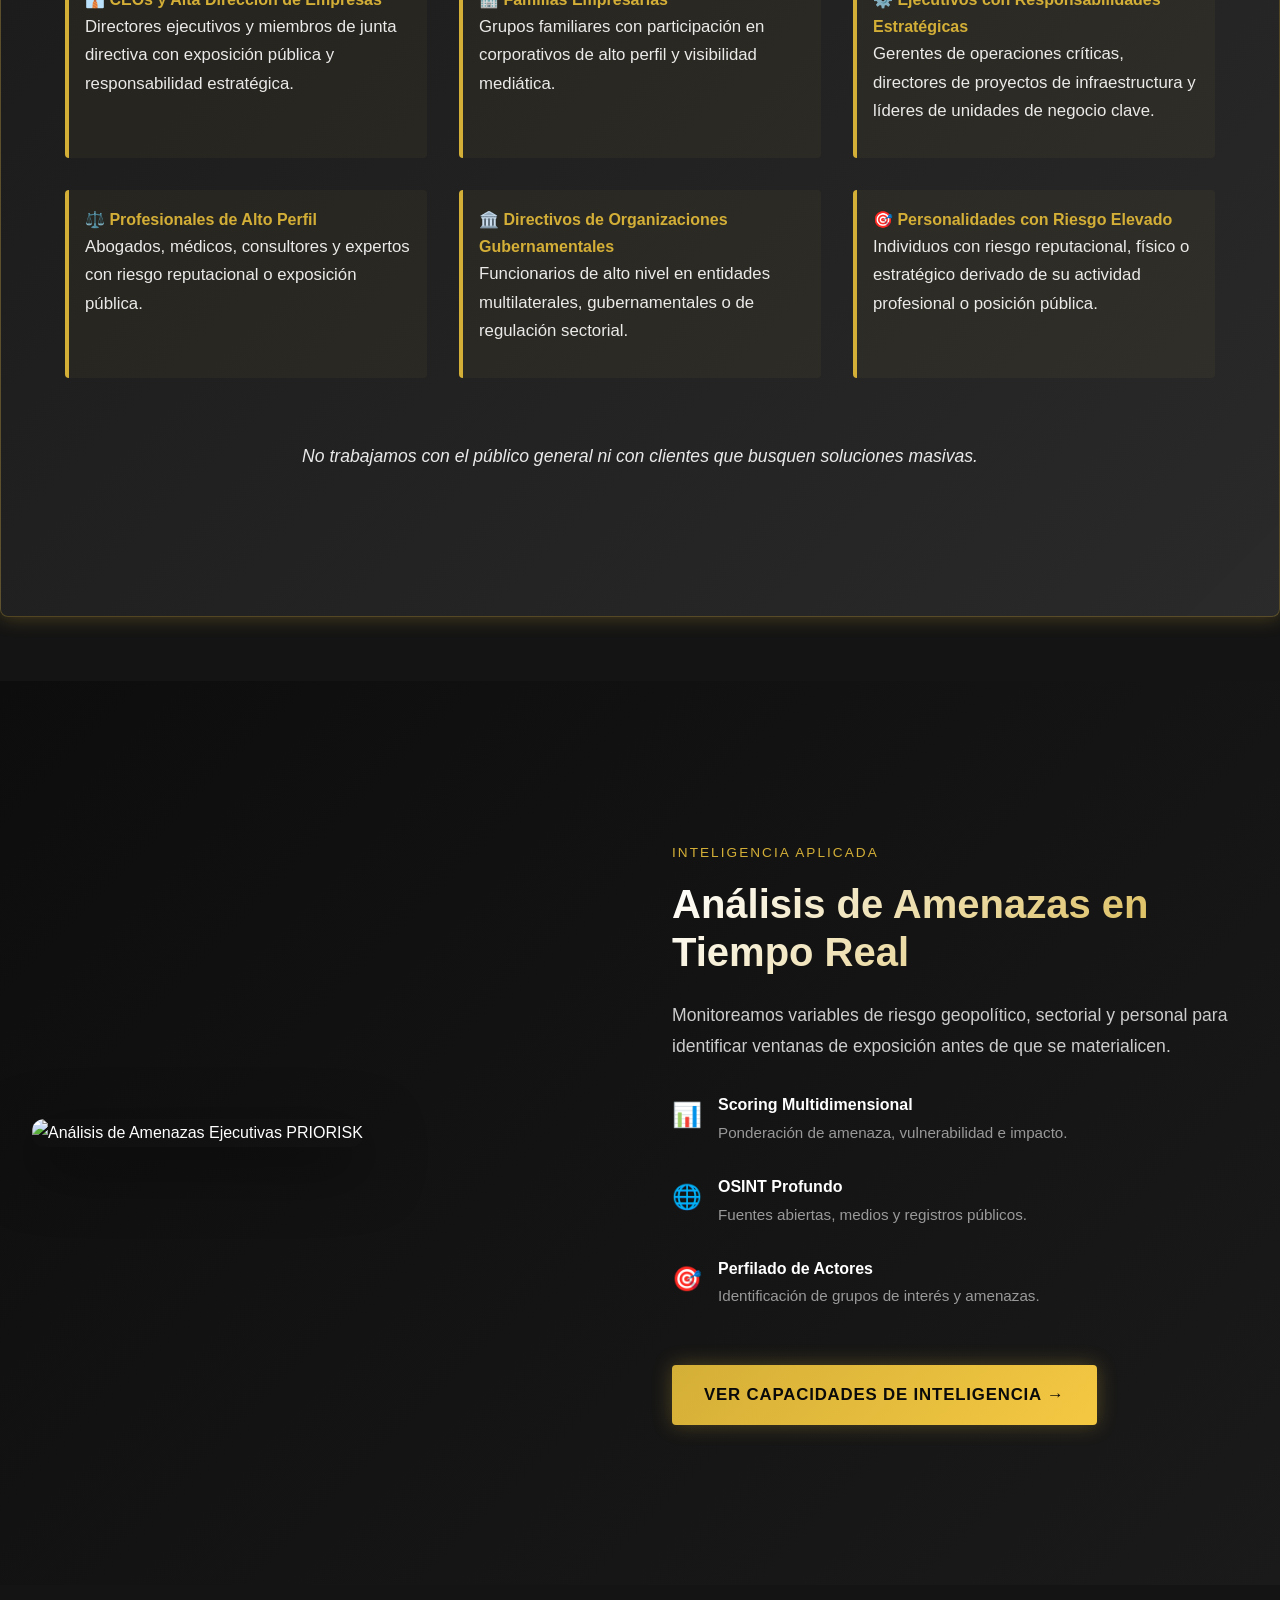
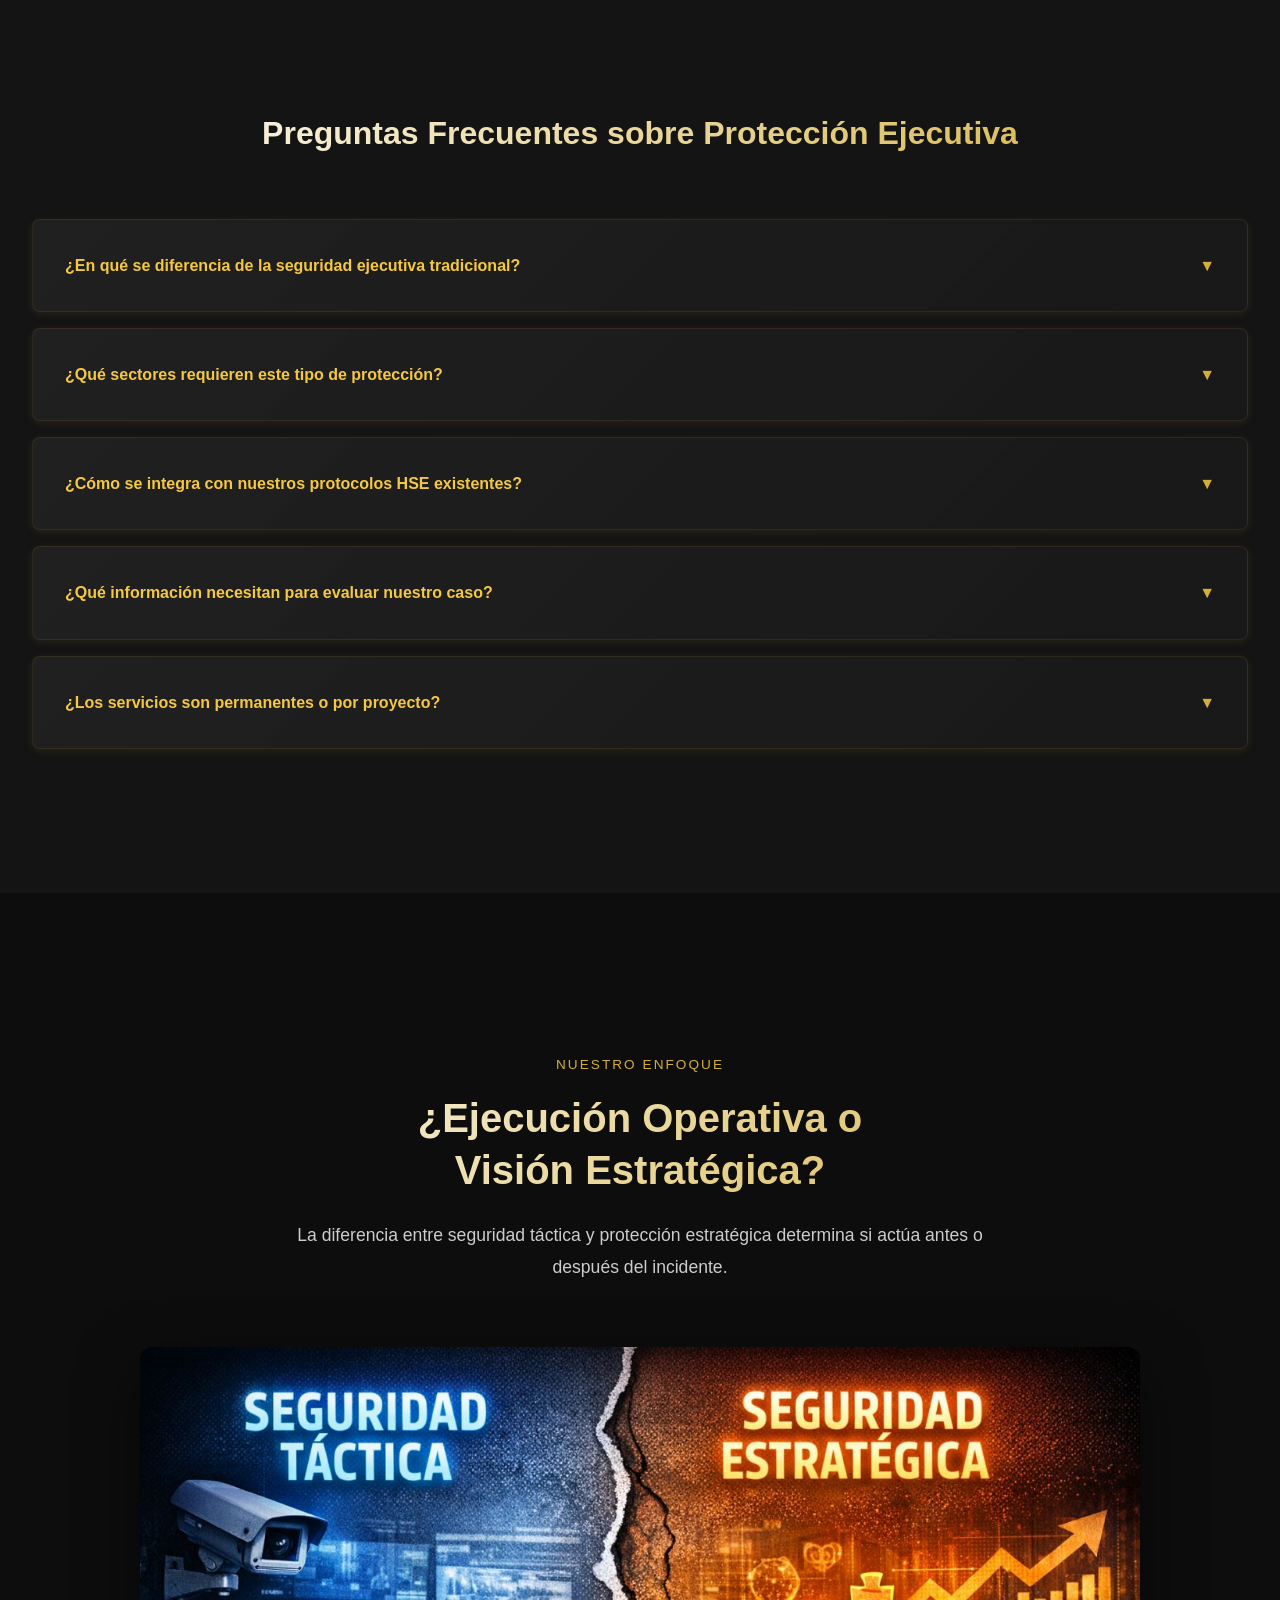
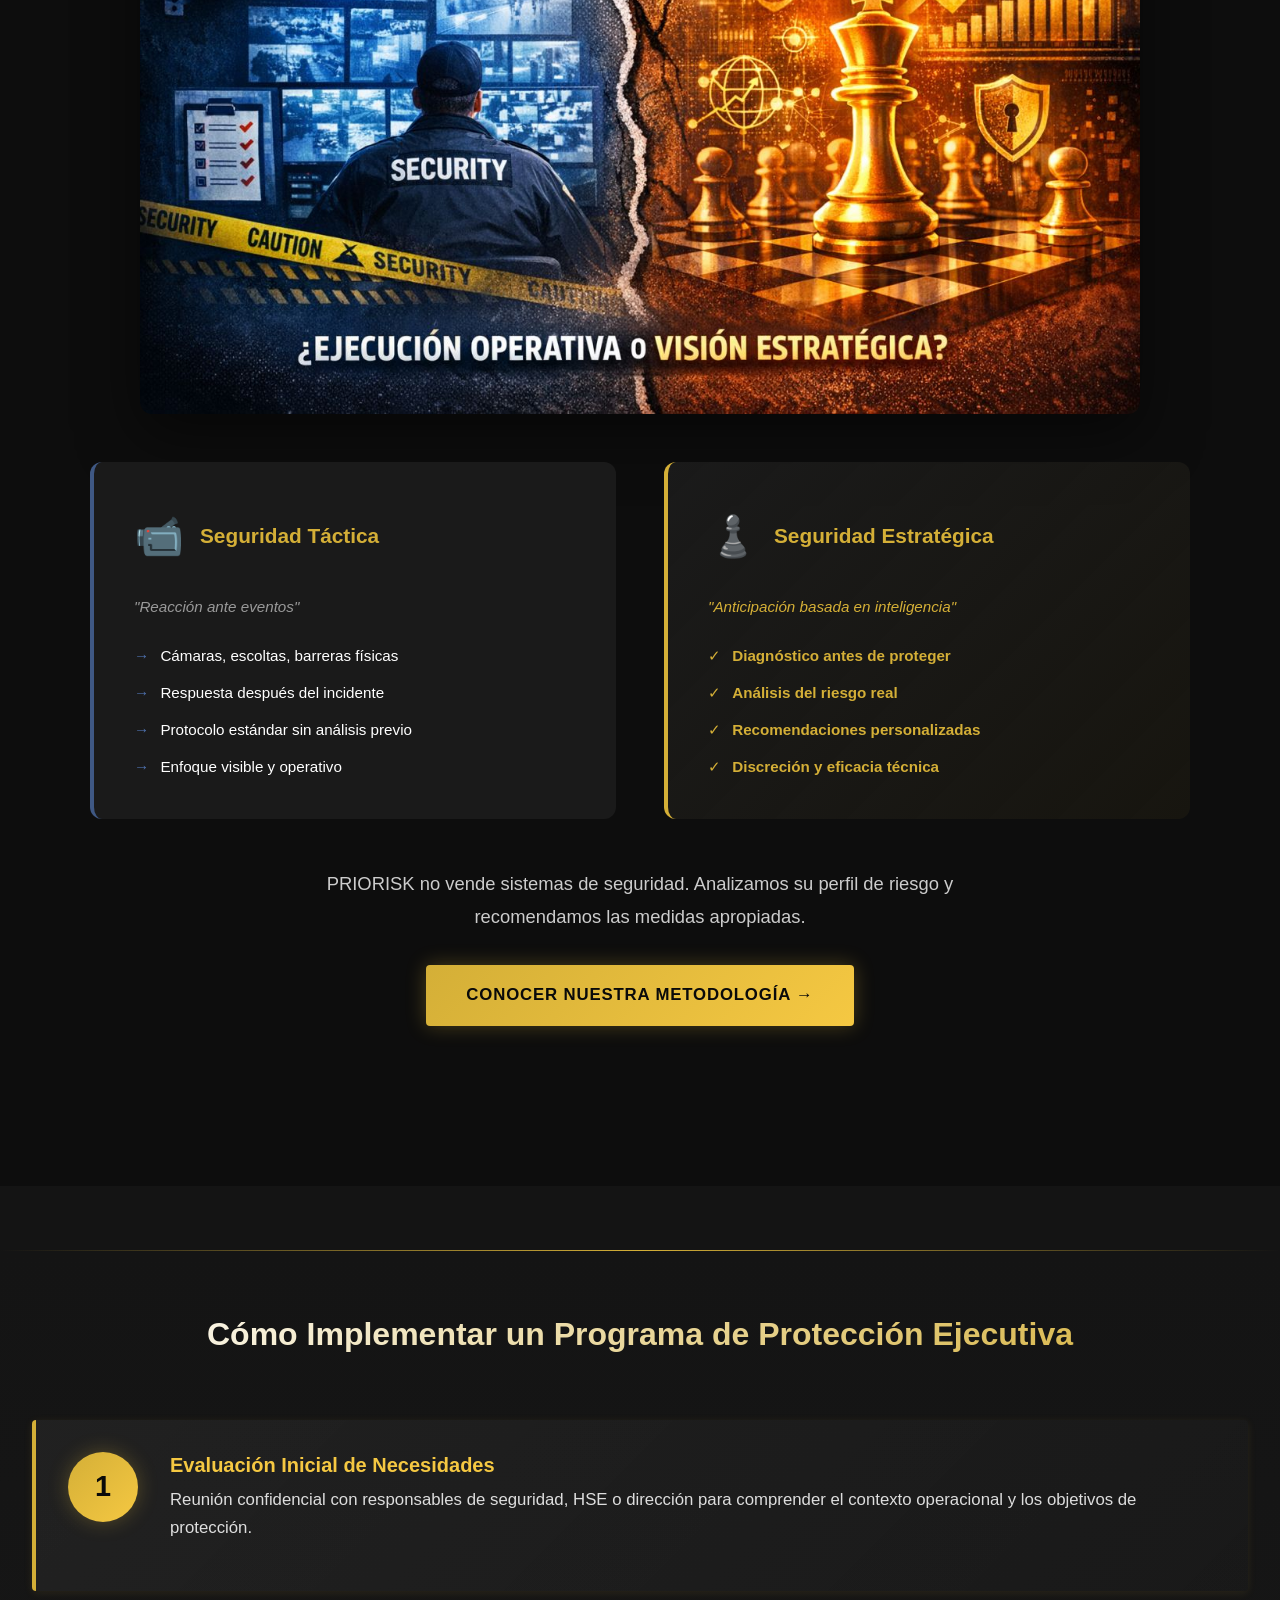
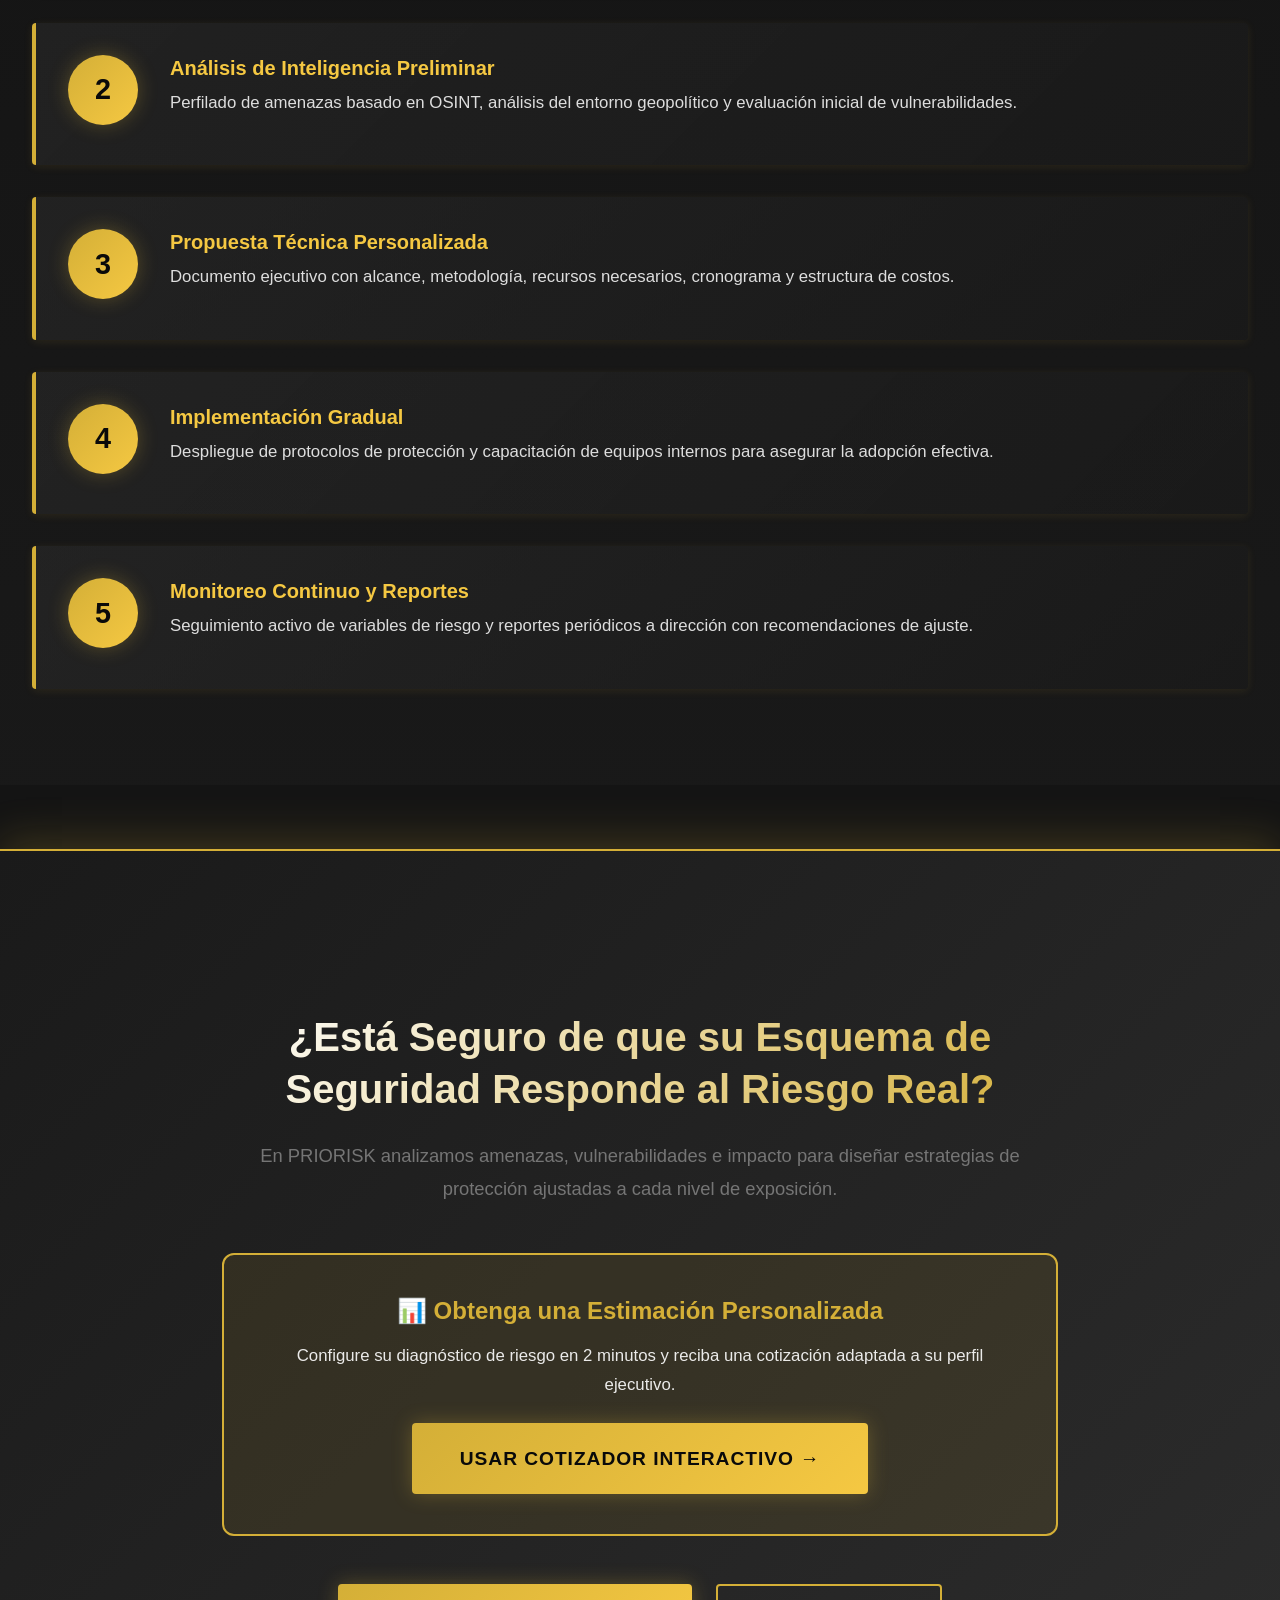
==== commit 8fe818d7: "Update LinkedIn link and add new sections" ====
--- a/index.html
+++ b/index.html
@@ -40,7 +40,7 @@
         "addressLocality": "Barranquilla, Colombia"
       },
       "sameAs": [
-        "https://www.linkedin.com/company/priorisk"
+        "https://www.linkedin.com/company/priorisk-consulting-group"
       ],
       "serviceType": "Protección Ejecutiva y Análisis de Riesgos",
       "areaServed": {
@@ -1349,6 +1349,53 @@
     </section>
 
     <!-- ==========================================
+         SECCIÓN: ANÁLISIS DE AMENAZAS (VISUAL)
+    =========================================== -->
+    <section class="section" style="background:linear-gradient(135deg,#0D0D0D 0%,#1A1A1A 100%);padding:6rem 0;position:relative">
+        <div class="container">
+            <div style="display:grid;grid-template-columns:1fr 1fr;gap:4rem;align-items:center">
+                <div>
+                    <img src="images/executive-threat-analysis.jpg" alt="Análisis de Amenazas Ejecutivas PRIORISK" style="width:100%;border-radius:12px;box-shadow:0 20px 60px rgba(0,0,0,0.5)">
+                </div>
+                <div>
+                    <p style="font-size:0.85rem;letter-spacing:0.15em;text-transform:uppercase;color:#D4AF37;margin-bottom:1rem">Inteligencia Aplicada</p>
+                    <h2 style="font-size:2.5rem;margin-bottom:1.5rem;line-height:1.2">Análisis de Amenazas en<br><span style="color:#D4AF37">Tiempo Real</span></h2>
+                    <p style="font-size:1.1rem;line-height:1.8;margin-bottom:1.5rem;color:#CCC">Monitoreamos variables de riesgo geopolítico, sectorial y personal para identificar ventanas de exposición antes de que se materialicen.</p>
+                    <div style="display:flex;flex-direction:column;gap:1rem;margin-top:2rem">
+                        <div style="display:flex;gap:1rem;align-items:start">
+                            <span style="color:#D4AF37;font-size:1.5rem">📊</span>
+                            <div>
+                                <h4 style="margin-bottom:0.3rem;font-size:1rem">Scoring Multidimensional</h4>
+                                <p style="font-size:0.95rem;color:#999;line-height:1.6">Ponderación de amenaza, vulnerabilidad e impacto.</p>
+                            </div>
+                        </div>
+                        <div style="display:flex;gap:1rem;align-items:start">
+                            <span style="color:#D4AF37;font-size:1.5rem">🌐</span>
+                            <div>
+                                <h4 style="margin-bottom:0.3rem;font-size:1rem">OSINT Profundo</h4>
+                                <p style="font-size:0.95rem;color:#999;line-height:1.6">Fuentes abiertas, medios y registros públicos.</p>
+                            </div>
+                        </div>
+                        <div style="display:flex;gap:1rem;align-items:start">
+                            <span style="color:#D4AF37;font-size:1.5rem">🎯</span>
+                            <div>
+                                <h4 style="margin-bottom:0.3rem;font-size:1rem">Perfilado de Actores</h4>
+                                <p style="font-size:0.95rem;color:#999;line-height:1.6">Identificación de grupos de interés y amenazas.</p>
+                            </div>
+                        </div>
+                    </div>
+                    <a href="inteligencia.html" class="btn btn-primary" style="margin-top:2.5rem;display:inline-flex;padding:1rem 2rem;font-size:1.05rem">Ver Capacidades de Inteligencia →</a>
+                </div>
+            </div>
+        </div>
+        <style>
+            @media(max-width:900px){
+                section div[style*="grid-template-columns:1fr 1fr"]{grid-template-columns:1fr!important}
+            }
+        </style>
+    </section>
+
+    <!-- ==========================================
          SECCIÓN: FAQ / PREGUNTAS FRECUENTES
     =========================================== -->
     <section class="section">
@@ -1423,6 +1470,63 @@
                 </div>
             </div>
         </div>
+    </section>
+
+    <!-- ==========================================
+         SECCIÓN: ESTRATÉGICA VS TÁCTICA
+    =========================================== -->
+    <section class="section" style="background:#0D0D0D;padding:6rem 0">
+        <div class="container">
+            <div style="text-align:center;margin-bottom:4rem">
+                <p style="font-size:0.85rem;letter-spacing:0.15em;text-transform:uppercase;color:#D4AF37;margin-bottom:1rem">Nuestro Enfoque</p>
+                <h2 style="font-size:2.5rem;margin-bottom:1.5rem">¿Ejecución Operativa o<br><span style="color:#D4AF37">Visión Estratégica?</span></h2>
+                <p style="font-size:1.1rem;color:#CCC;max-width:700px;margin:0 auto;line-height:1.8">La diferencia entre seguridad táctica y protección estratégica determina si actúa antes o después del incidente.</p>
+            </div>
+            
+            <div style="margin-bottom:3rem">
+                <img src="images/strategic-vs-tactical.jpg" alt="Seguridad Estratégica vs Táctica PRIORISK" style="width:100%;max-width:1000px;display:block;margin:0 auto;border-radius:12px;box-shadow:0 20px 60px rgba(0,0,0,0.5)">
+            </div>
+            
+            <div style="display:grid;grid-template-columns:1fr 1fr;gap:3rem;max-width:1100px;margin:0 auto">
+                <div style="background:#1A1A1A;padding:2.5rem;border-radius:12px;border-left:4px solid rgba(100,149,237,0.5)">
+                    <div style="display:flex;align-items:center;gap:1rem;margin-bottom:1.5rem">
+                        <span style="font-size:2.5rem">📹</span>
+                        <h3 style="font-size:1.3rem;margin:0">Seguridad Táctica</h3>
+                    </div>
+                    <p style="color:#999;margin-bottom:1.5rem;font-size:0.95rem;font-style:italic">"Reacción ante eventos"</p>
+                    <ul style="list-style:none;padding:0;display:flex;flex-direction:column;gap:0.8rem">
+                        <li style="display:flex;gap:0.7rem;font-size:0.95rem;line-height:1.6"><span style="color:rgba(100,149,237,0.7)">→</span><span>Cámaras, escoltas, barreras físicas</span></li>
+                        <li style="display:flex;gap:0.7rem;font-size:0.95rem;line-height:1.6"><span style="color:rgba(100,149,237,0.7)">→</span><span>Respuesta después del incidente</span></li>
+                        <li style="display:flex;gap:0.7rem;font-size:0.95rem;line-height:1.6"><span style="color:rgba(100,149,237,0.7)">→</span><span>Protocolo estándar sin análisis previo</span></li>
+                        <li style="display:flex;gap:0.7rem;font-size:0.95rem;line-height:1.6"><span style="color:rgba(100,149,237,0.7)">→</span><span>Enfoque visible y operativo</span></li>
+                    </ul>
+                </div>
+                
+                <div style="background:linear-gradient(135deg,#1A1A1A,rgba(212,175,55,0.05));padding:2.5rem;border-radius:12px;border-left:4px solid #D4AF37">
+                    <div style="display:flex;align-items:center;gap:1rem;margin-bottom:1.5rem">
+                        <span style="font-size:2.5rem">♟️</span>
+                        <h3 style="font-size:1.3rem;margin:0">Seguridad Estratégica</h3>
+                    </div>
+                    <p style="color:#D4AF37;margin-bottom:1.5rem;font-size:0.95rem;font-style:italic">"Anticipación basada en inteligencia"</p>
+                    <ul style="list-style:none;padding:0;display:flex;flex-direction:column;gap:0.8rem">
+                        <li style="display:flex;gap:0.7rem;font-size:0.95rem;line-height:1.6"><span style="color:#D4AF37">✓</span><span><strong>Diagnóstico antes de proteger</strong></span></li>
+                        <li style="display:flex;gap:0.7rem;font-size:0.95rem;line-height:1.6"><span style="color:#D4AF37">✓</span><span><strong>Análisis del riesgo real</strong></span></li>
+                        <li style="display:flex;gap:0.7rem;font-size:0.95rem;line-height:1.6"><span style="color:#D4AF37">✓</span><span><strong>Recomendaciones personalizadas</strong></span></li>
+                        <li style="display:flex;gap:0.7rem;font-size:0.95rem;line-height:1.6"><span style="color:#D4AF37">✓</span><span><strong>Discreción y eficacia técnica</strong></span></li>
+                    </ul>
+                </div>
+            </div>
+            
+            <div style="text-align:center;margin-top:3rem">
+                <p style="font-size:1.15rem;color:#CCC;max-width:650px;margin:0 auto 2rem;line-height:1.8">PRIORISK no vende sistemas de seguridad. Analizamos su perfil de riesgo y recomendamos las medidas apropiadas.</p>
+                <a href="metodologia.html" class="btn btn-primary" style="padding:1rem 2.5rem;font-size:1.05rem">Conocer Nuestra Metodología →</a>
+            </div>
+        </div>
+        <style>
+            @media(max-width:900px){
+                section div[style*="grid-template-columns:1fr 1fr"]{grid-template-columns:1fr!important}
+            }
+        </style>
     </section>
 
     <!-- ==========================================
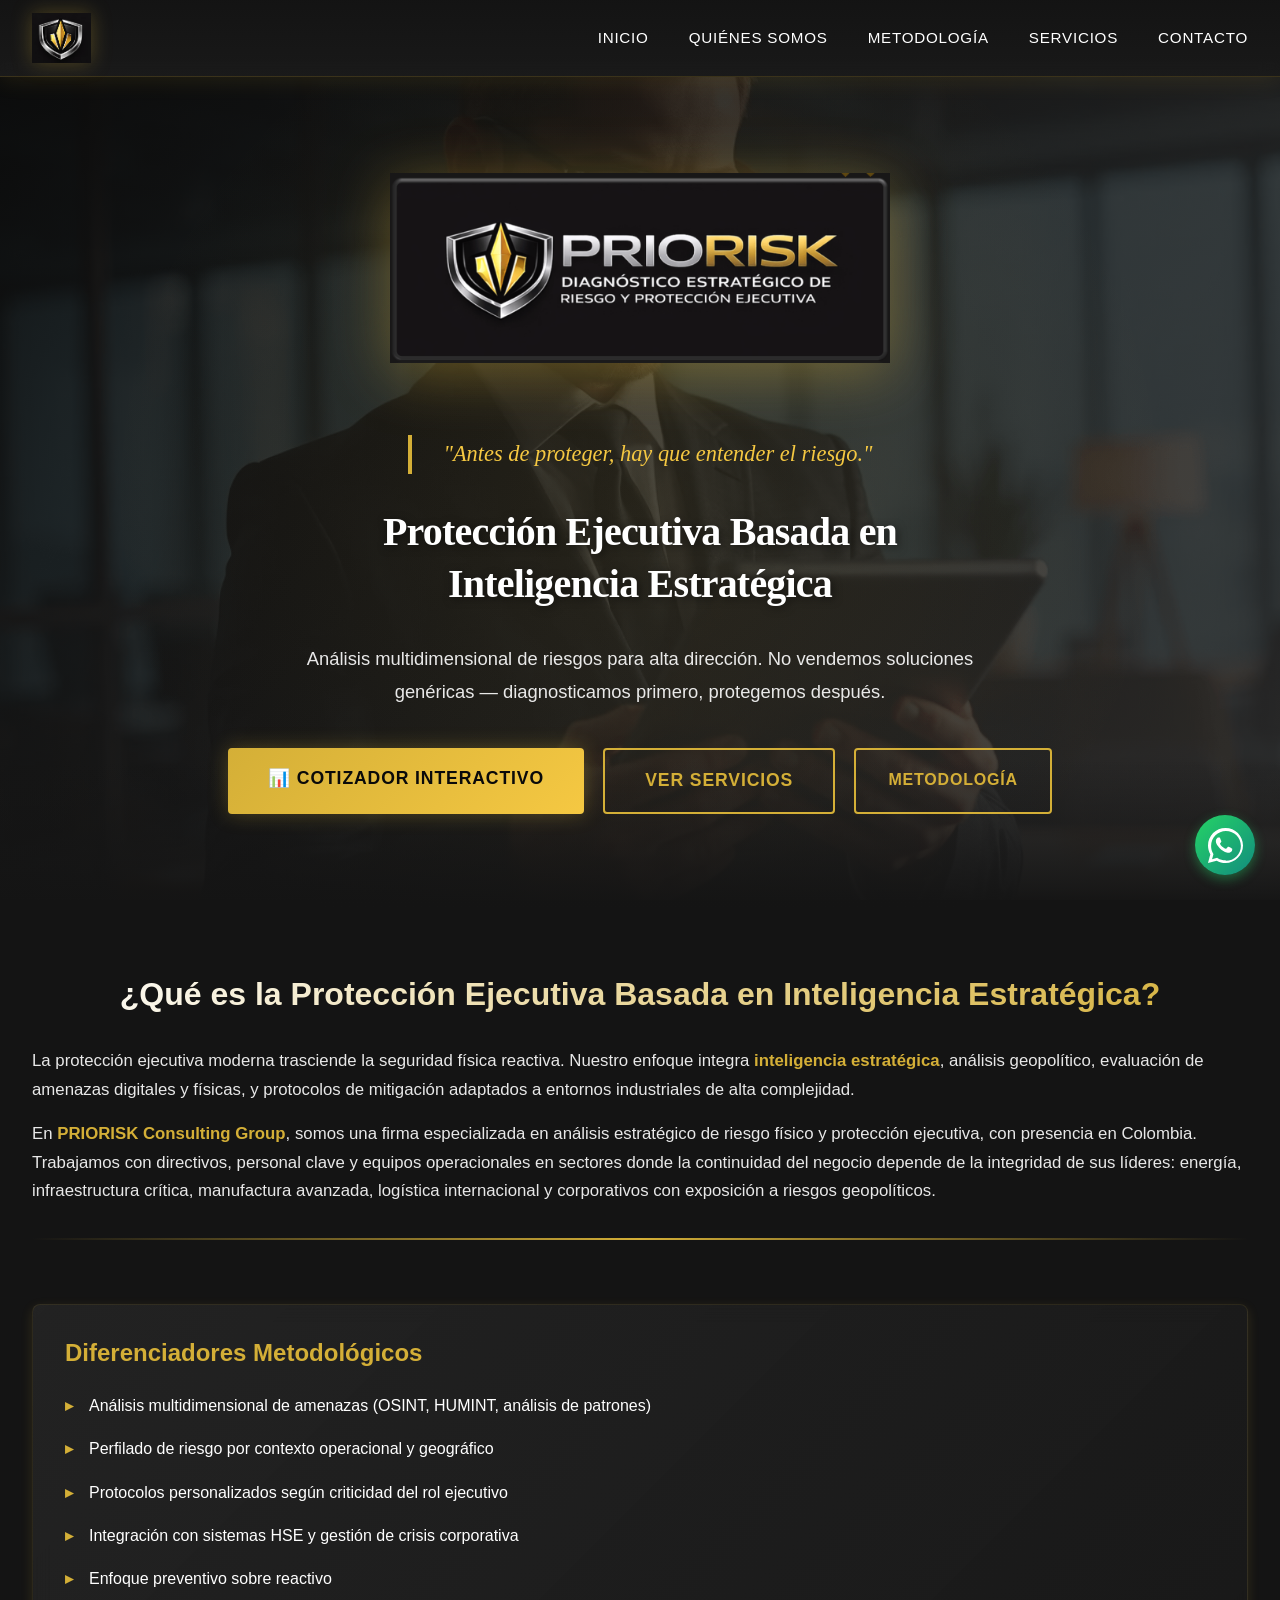
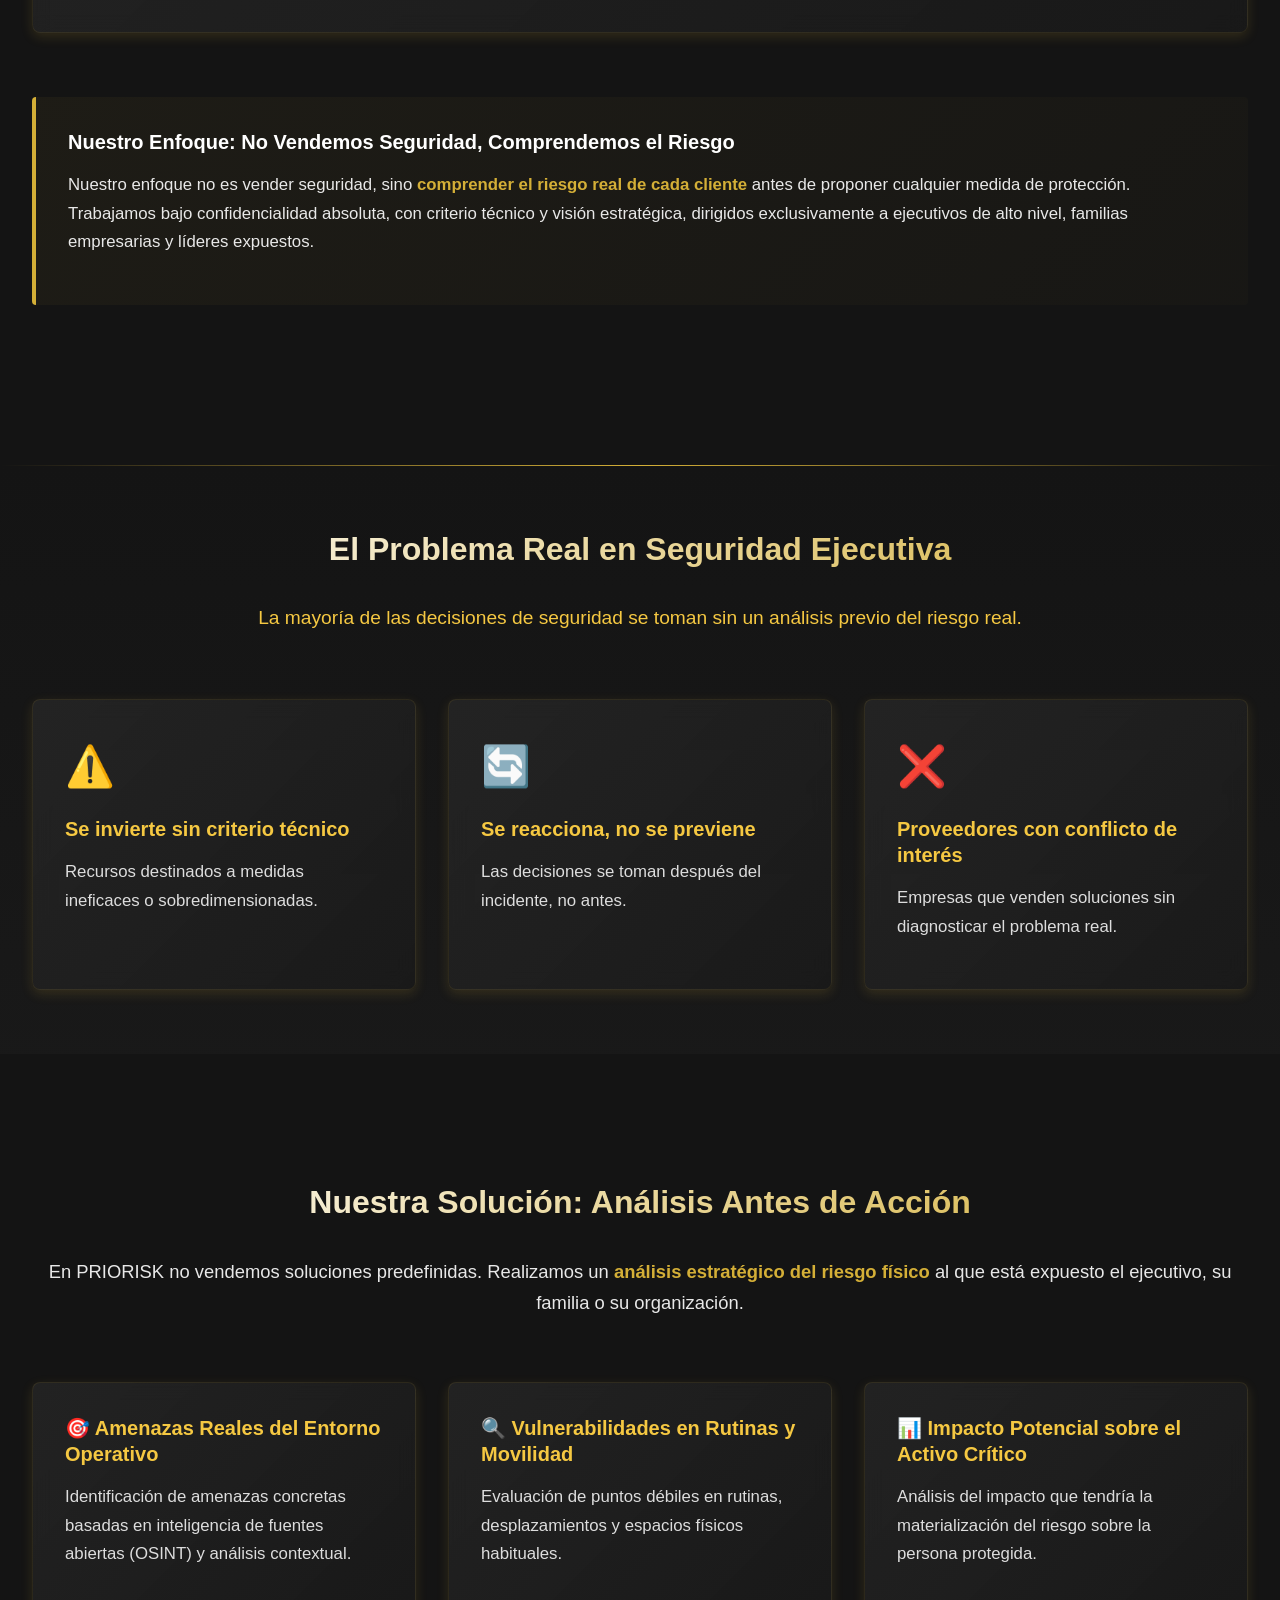
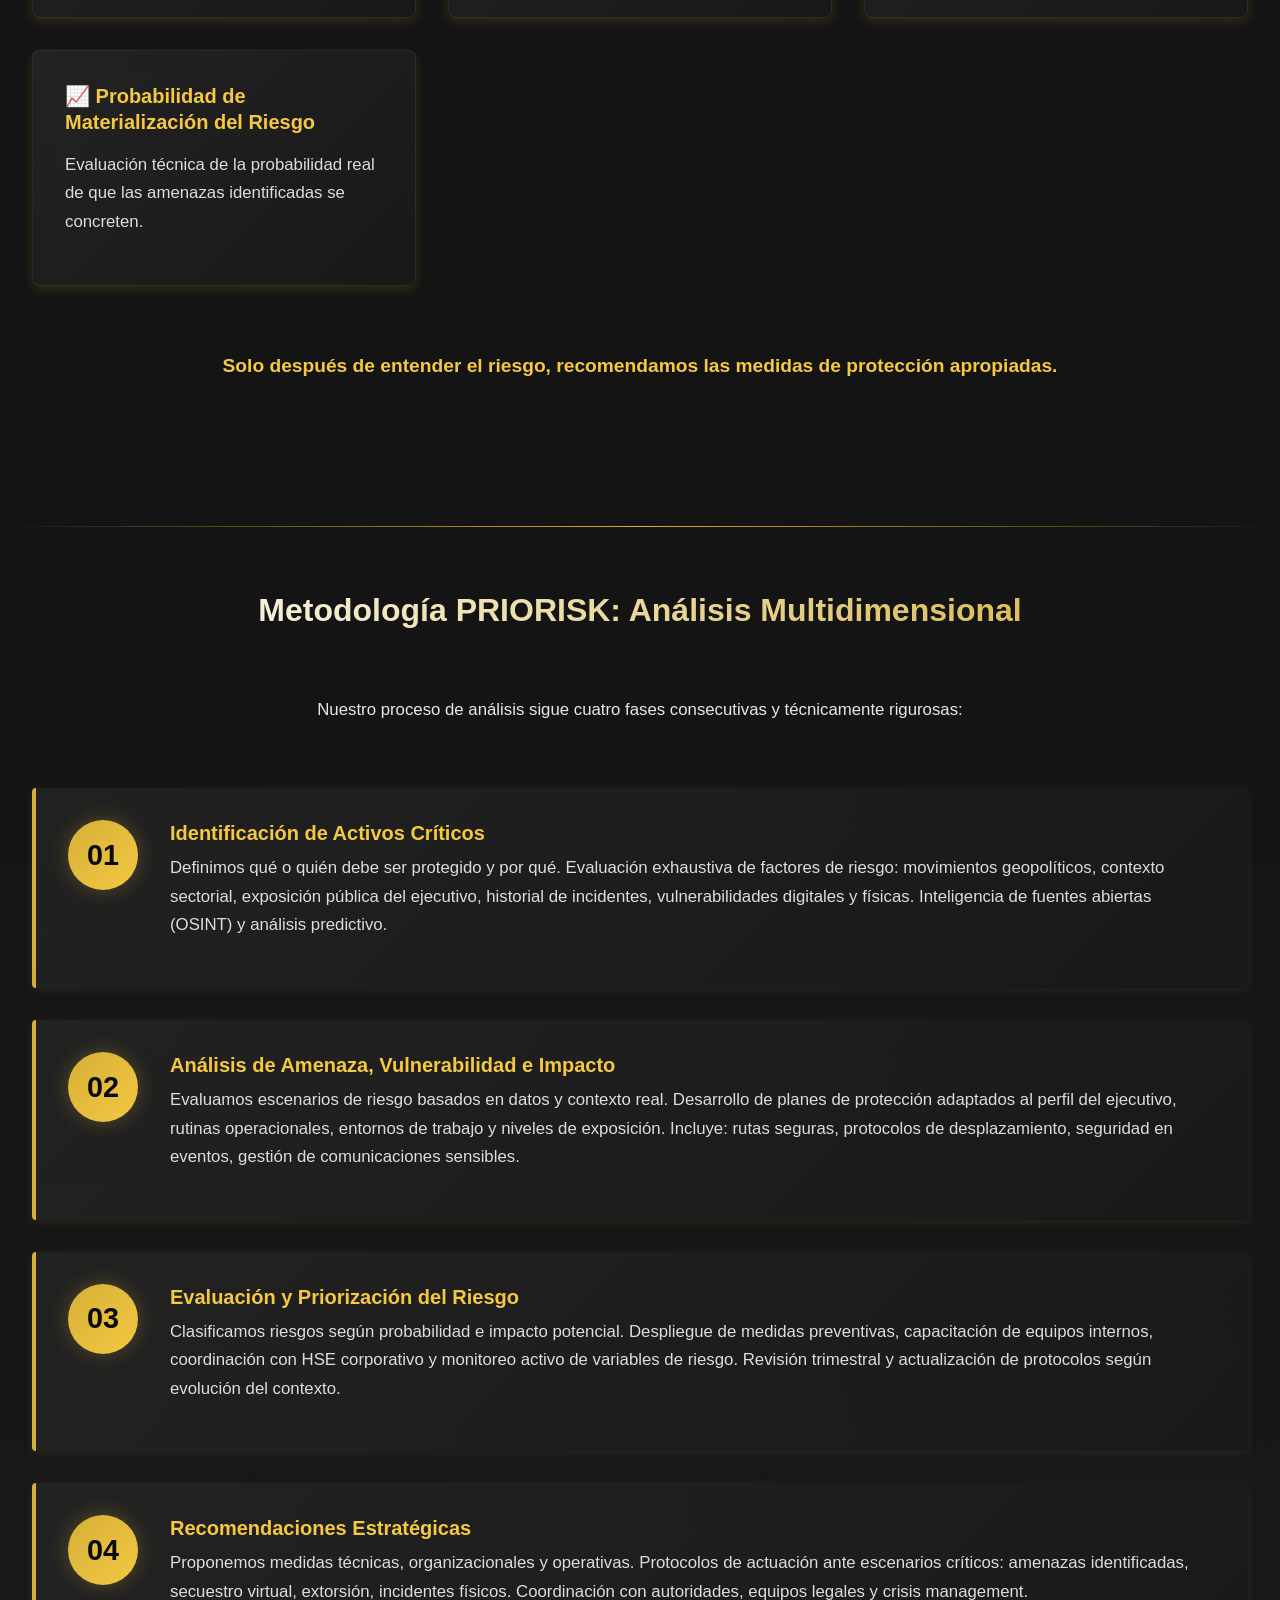
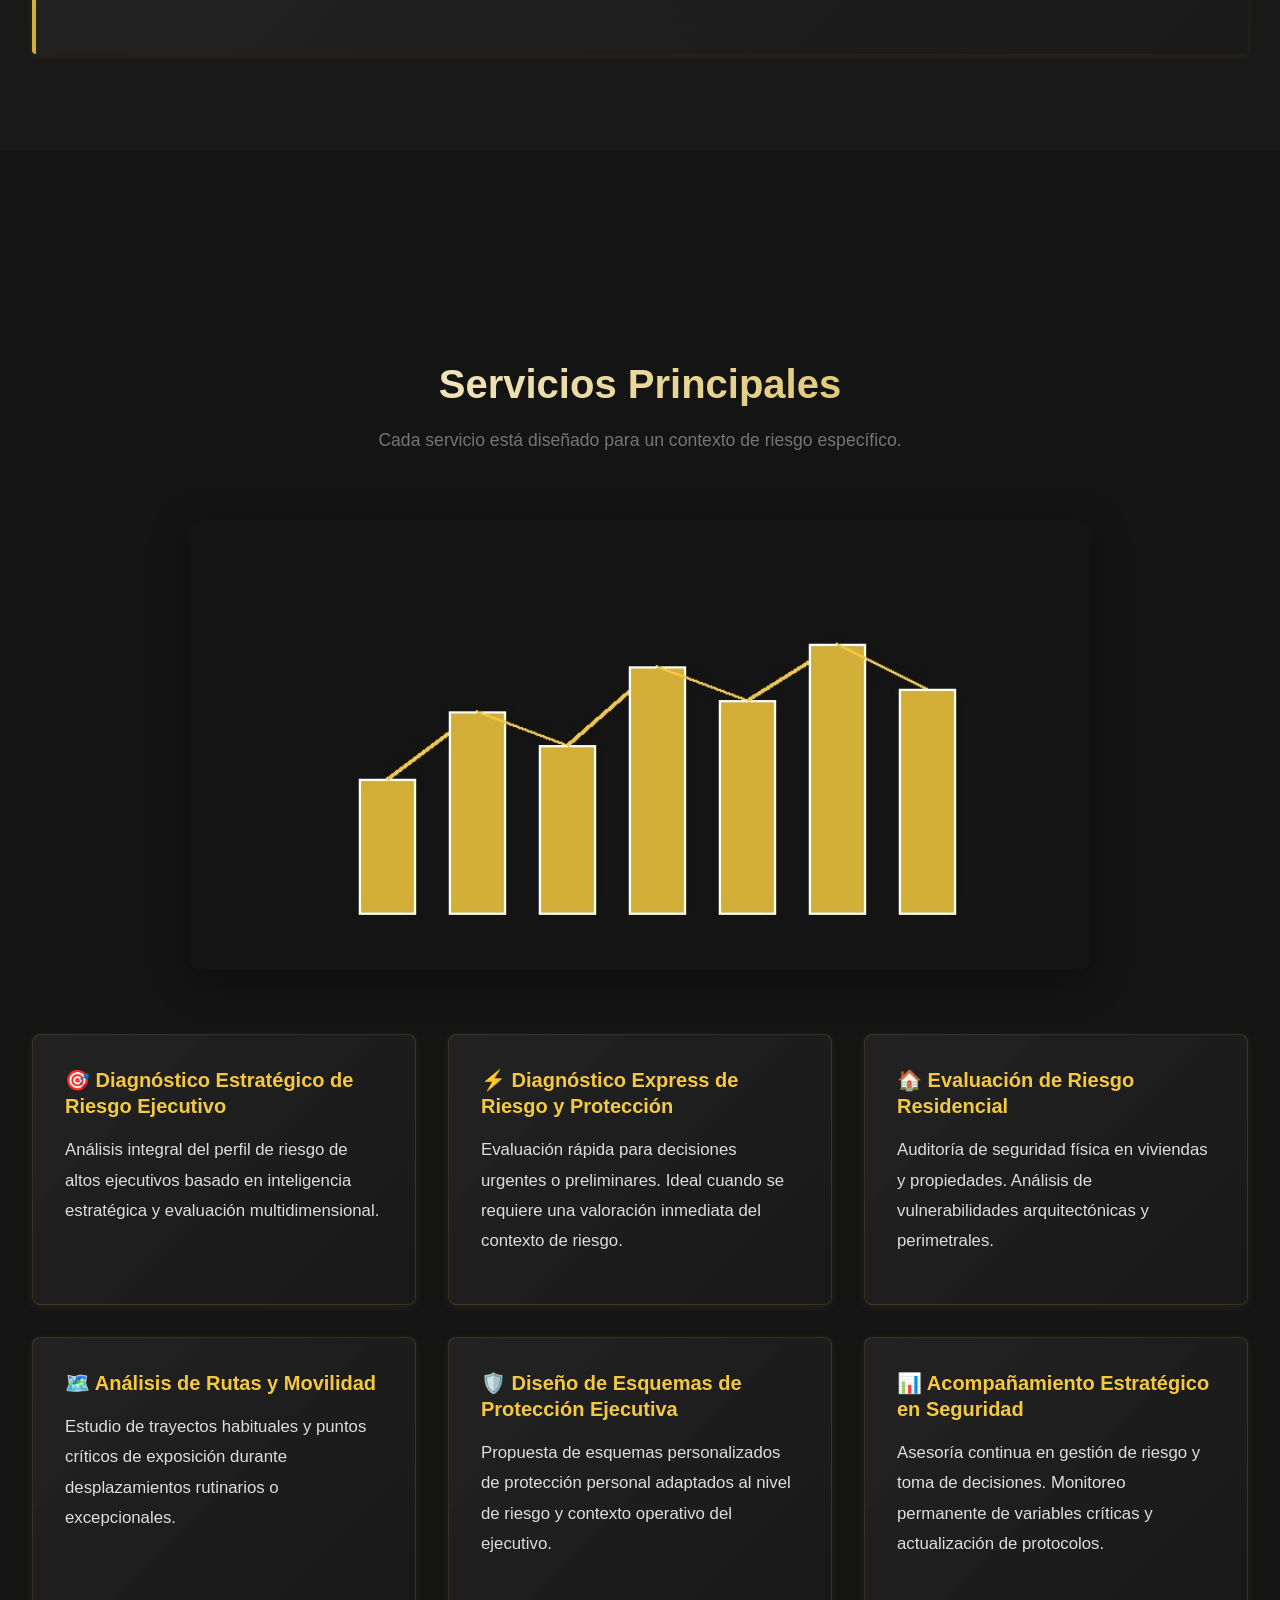
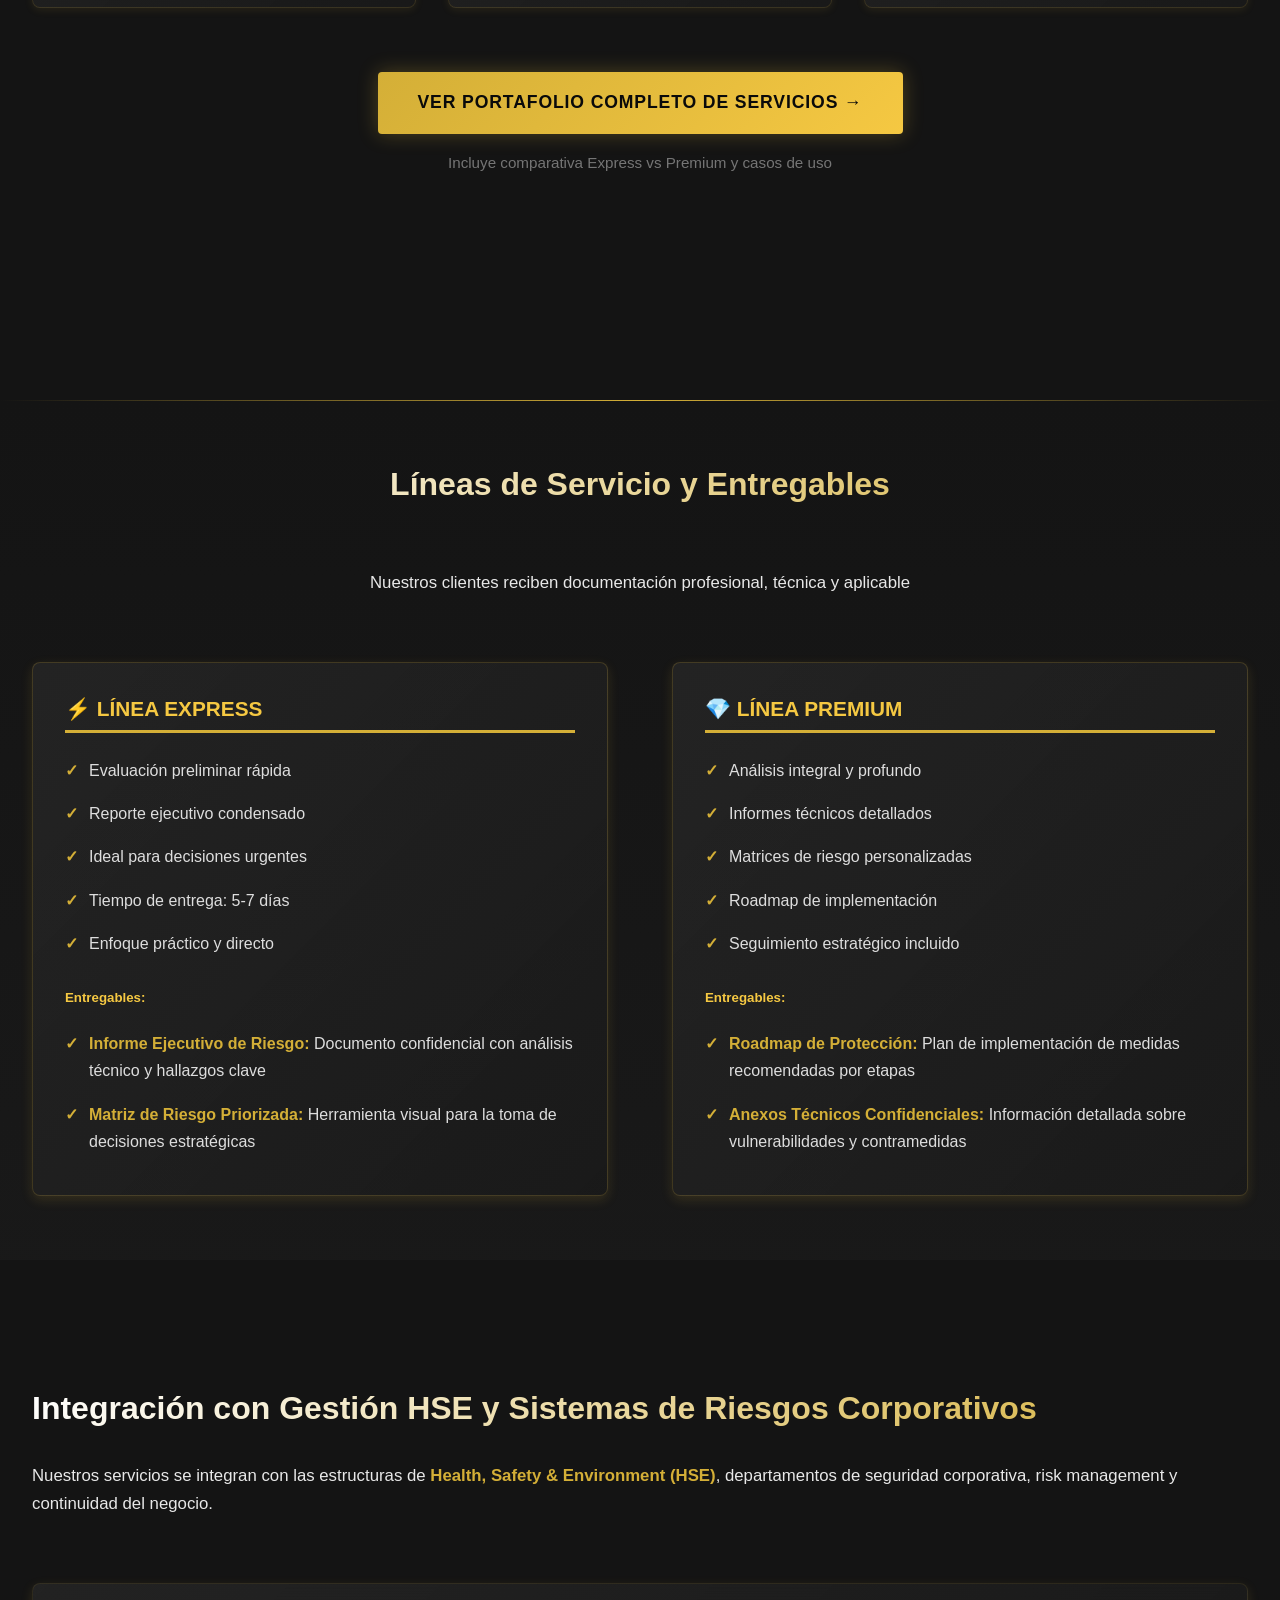
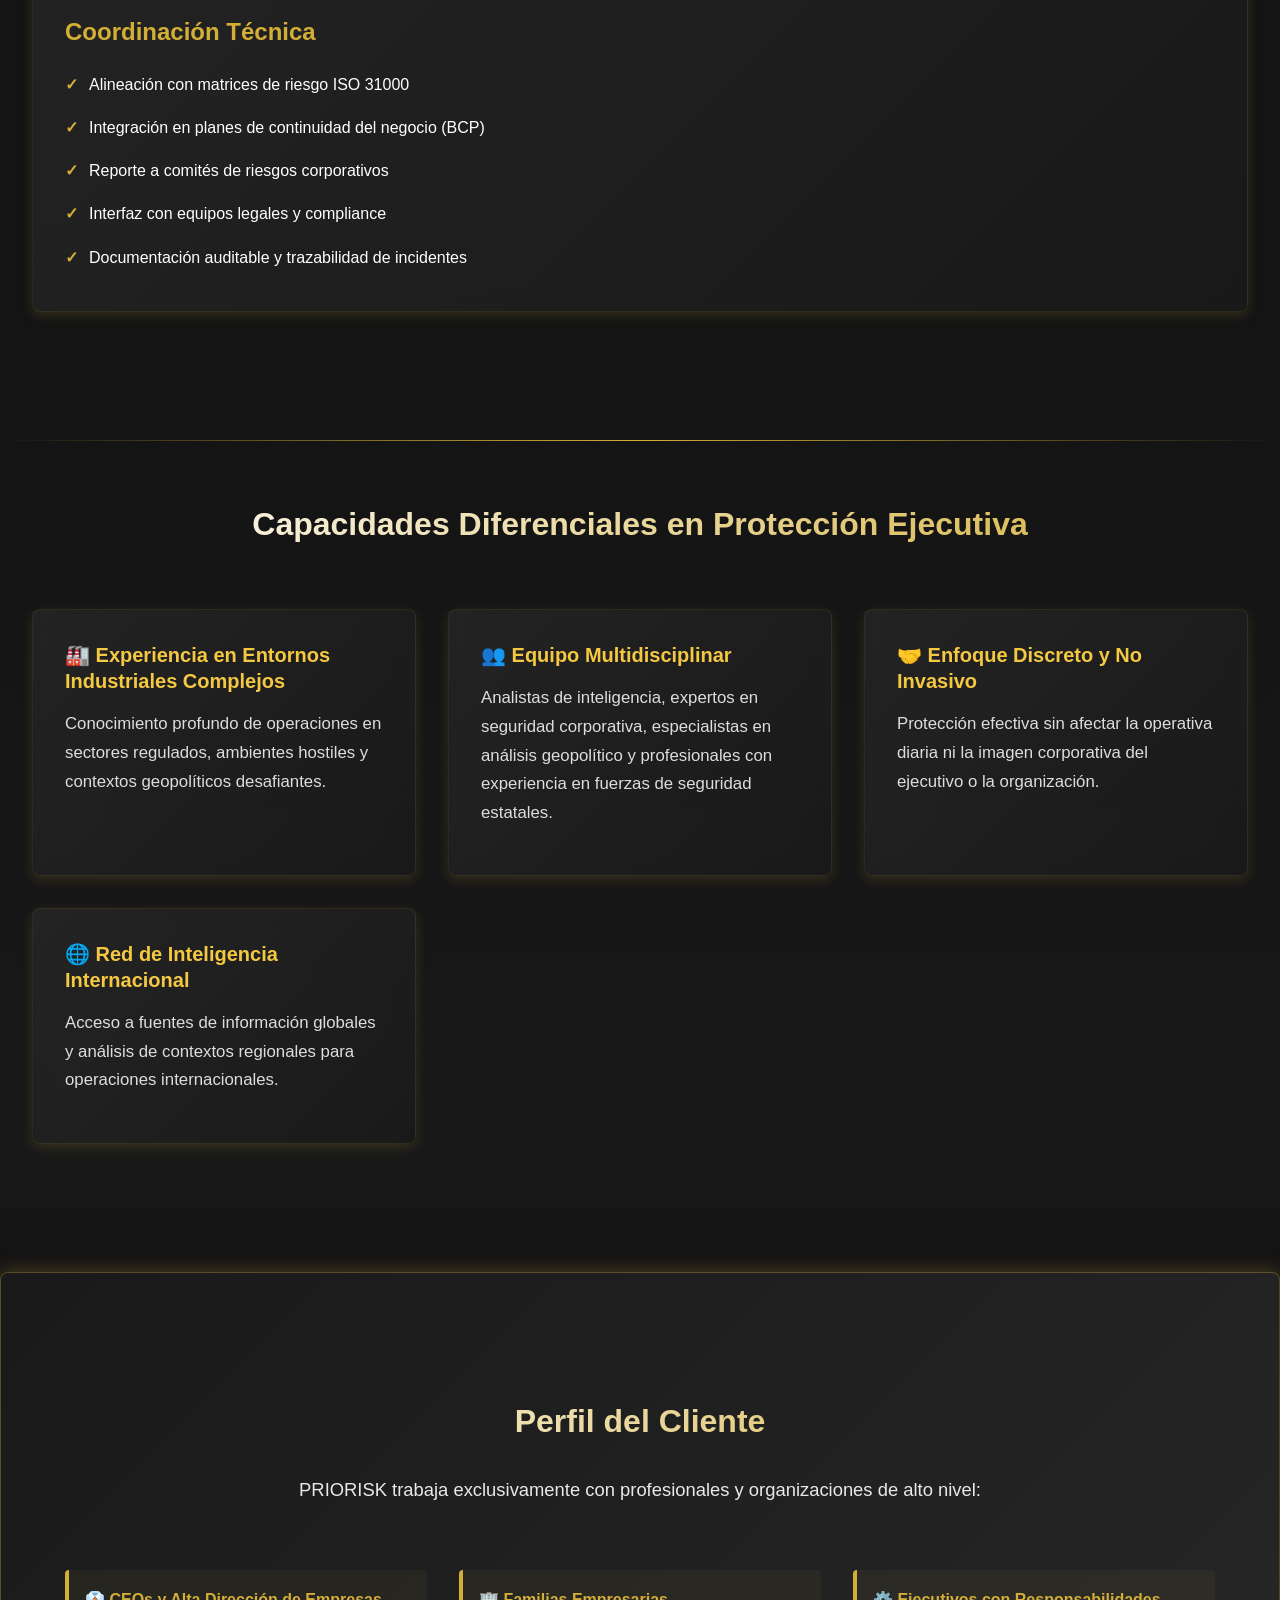
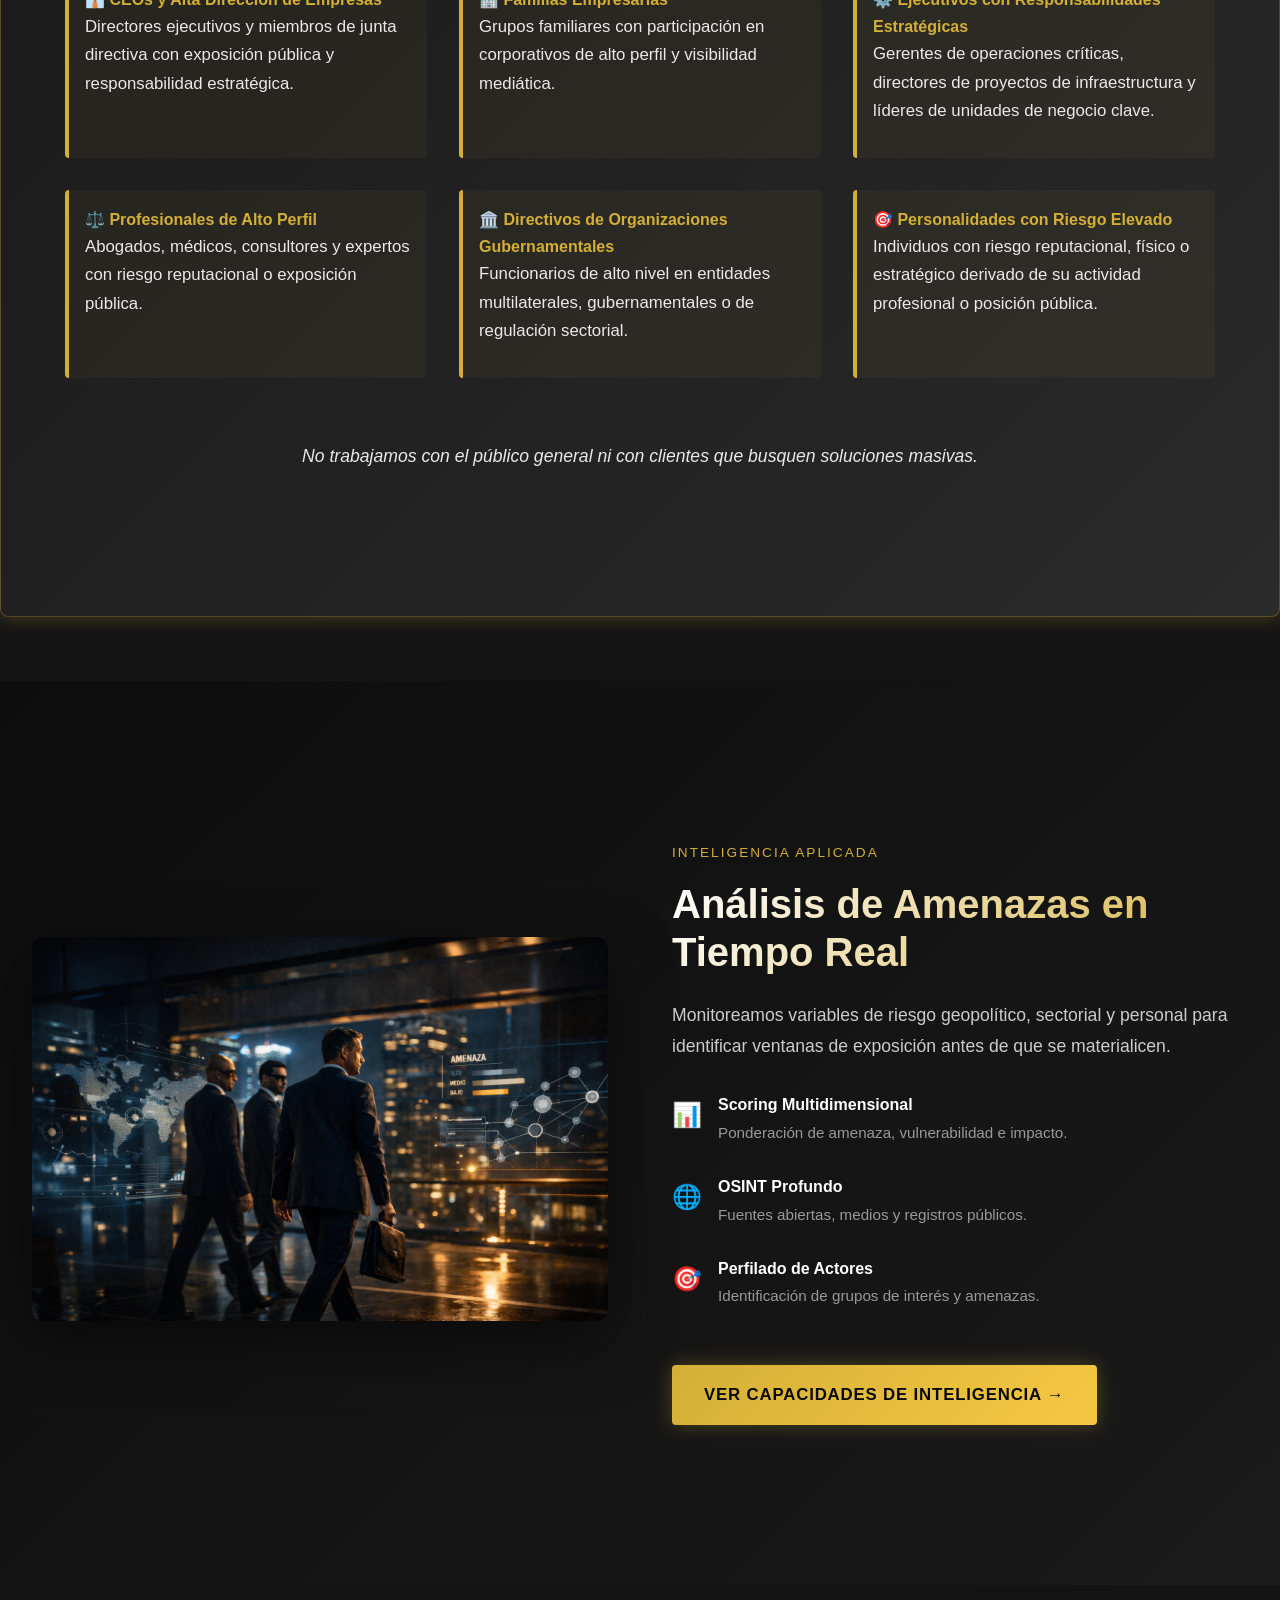
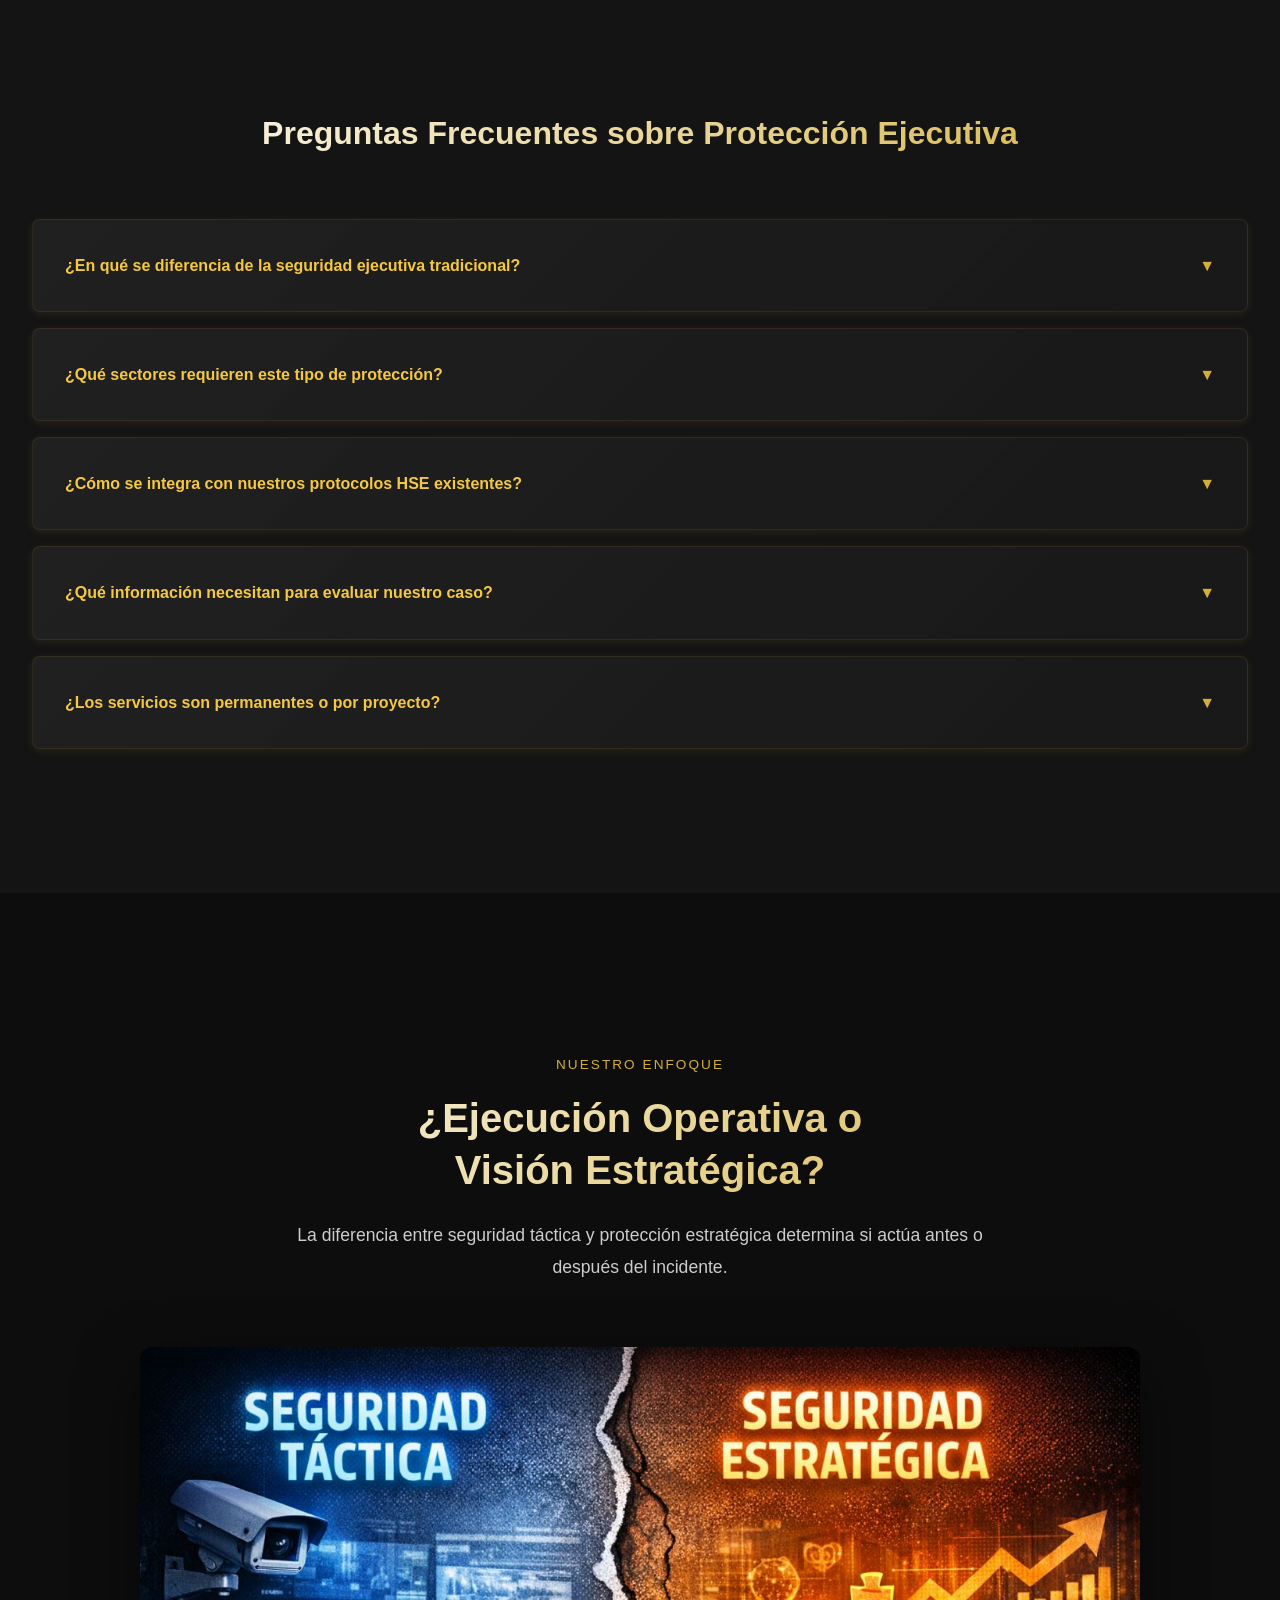
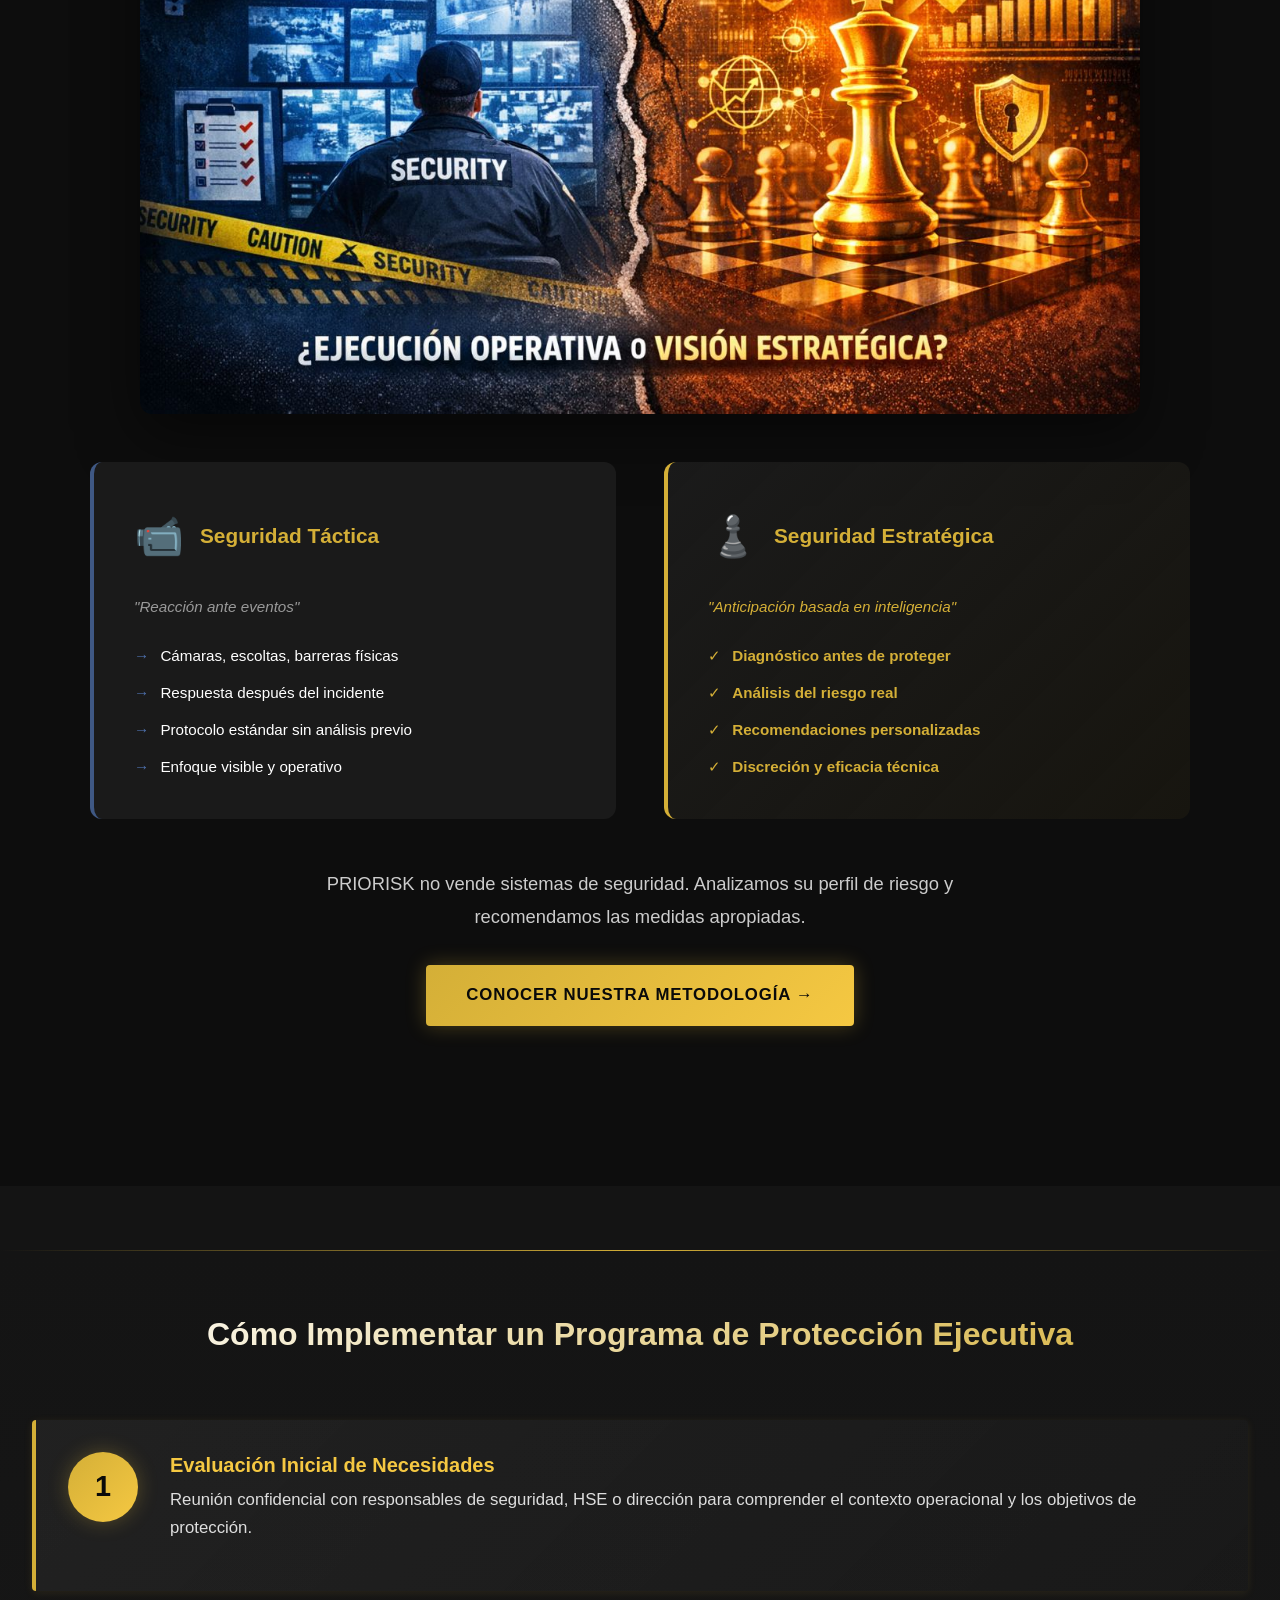
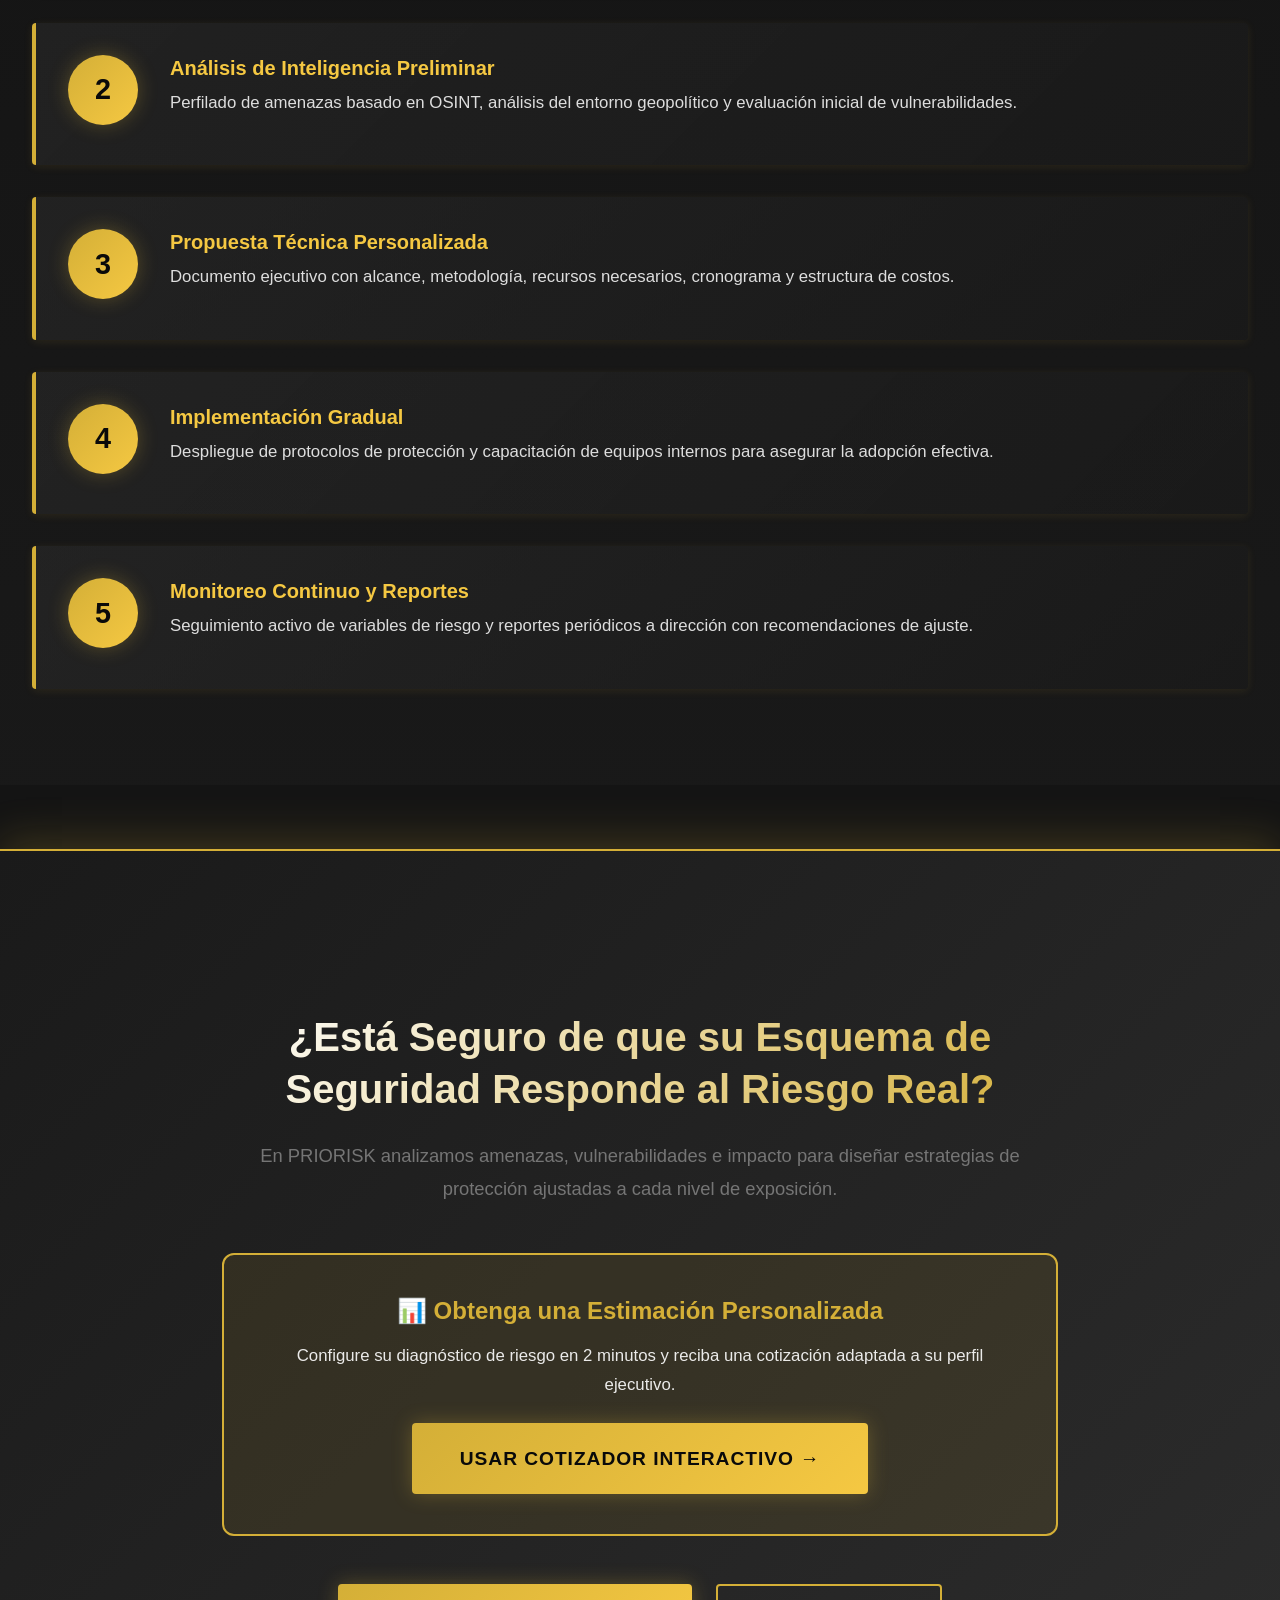
==== commit 8a9d0ae0: "Fix image source in index.html" ====
--- a/index.html
+++ b/index.html
@@ -1355,7 +1355,7 @@
         <div class="container">
             <div style="display:grid;grid-template-columns:1fr 1fr;gap:4rem;align-items:center">
                 <div>
-                    <img src="images/executive-threat-analysis.jpg" alt="Análisis de Amenazas Ejecutivas PRIORISK" style="width:100%;border-radius:12px;box-shadow:0 20px 60px rgba(0,0,0,0.5)">
+                    <img src="images/executive-threat-analysis.jpg.png" alt="Análisis de Amenazas Ejecutivas PRIORISK" style="width:100%;border-radius:12px;box-shadow:0 20px 60px rgba(0,0,0,0.5)">
                 </div>
                 <div>
                     <p style="font-size:0.85rem;letter-spacing:0.15em;text-transform:uppercase;color:#D4AF37;margin-bottom:1rem">Inteligencia Aplicada</p>
